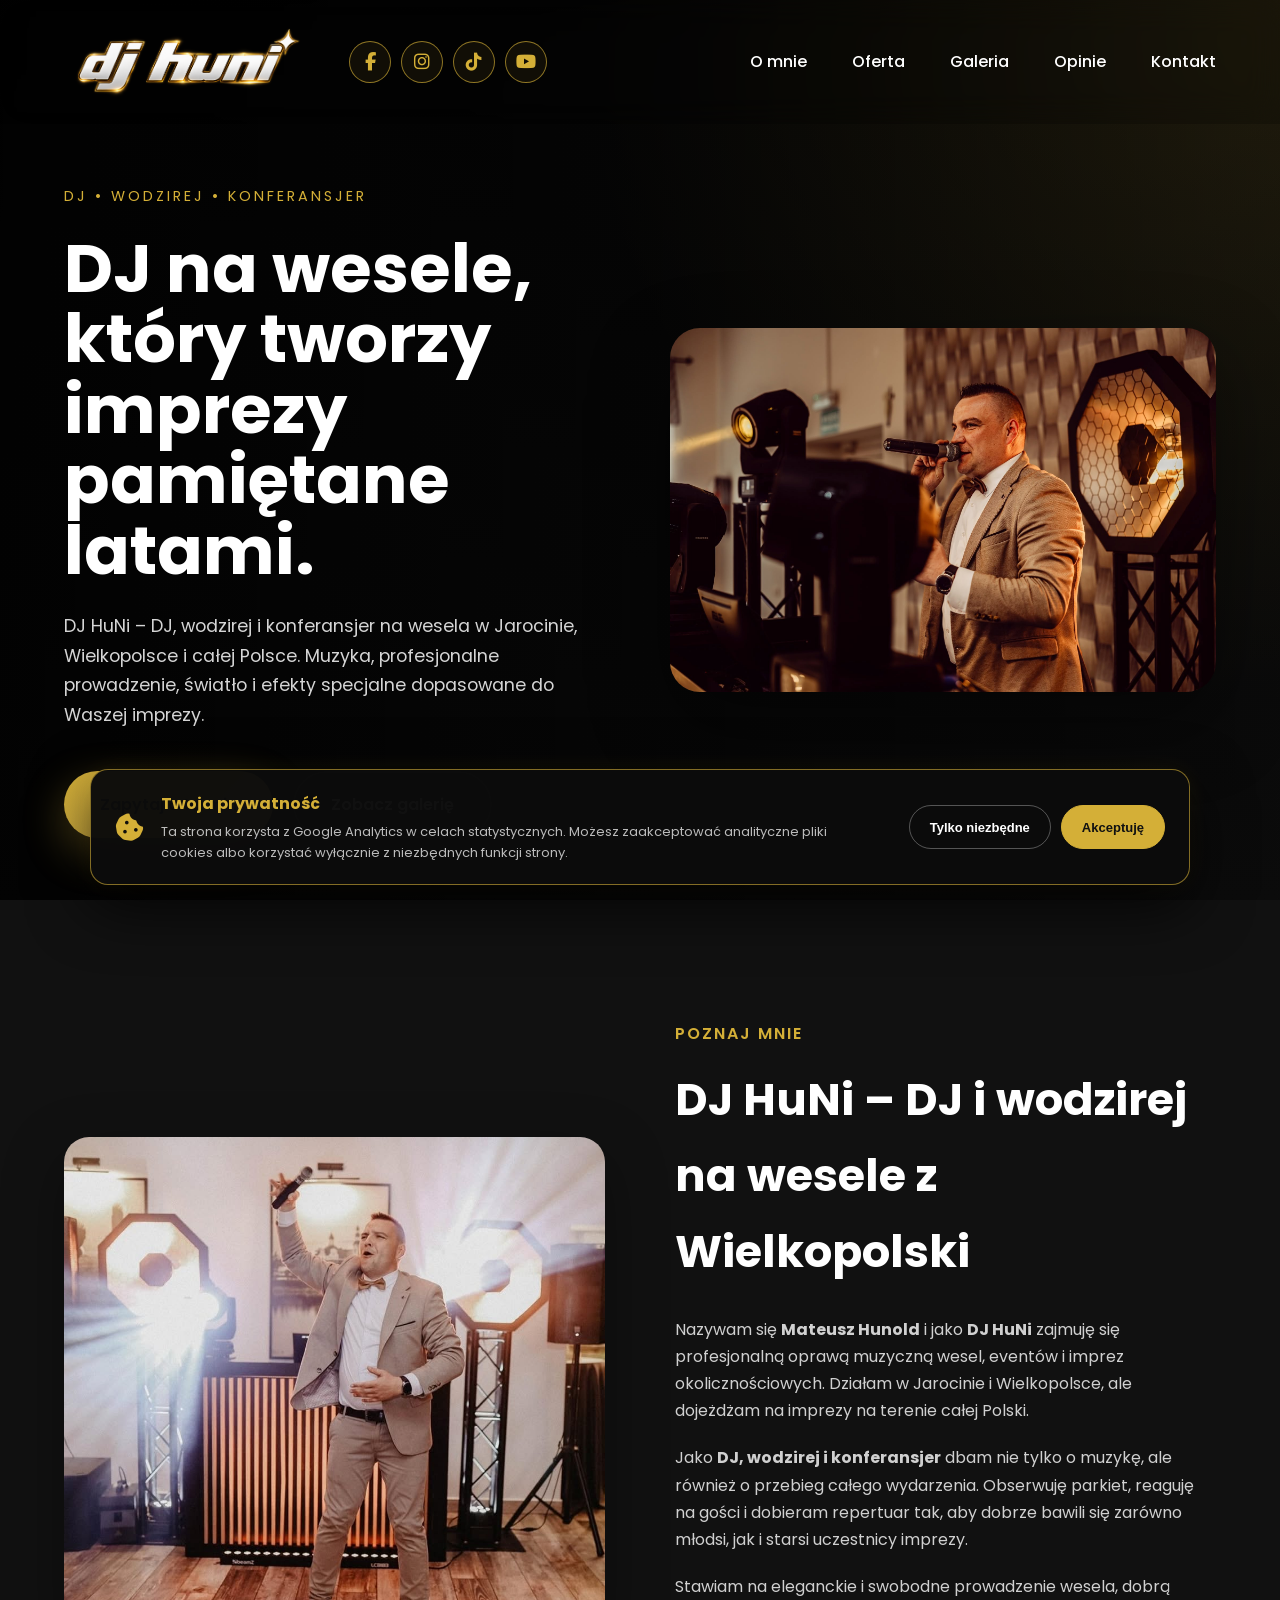
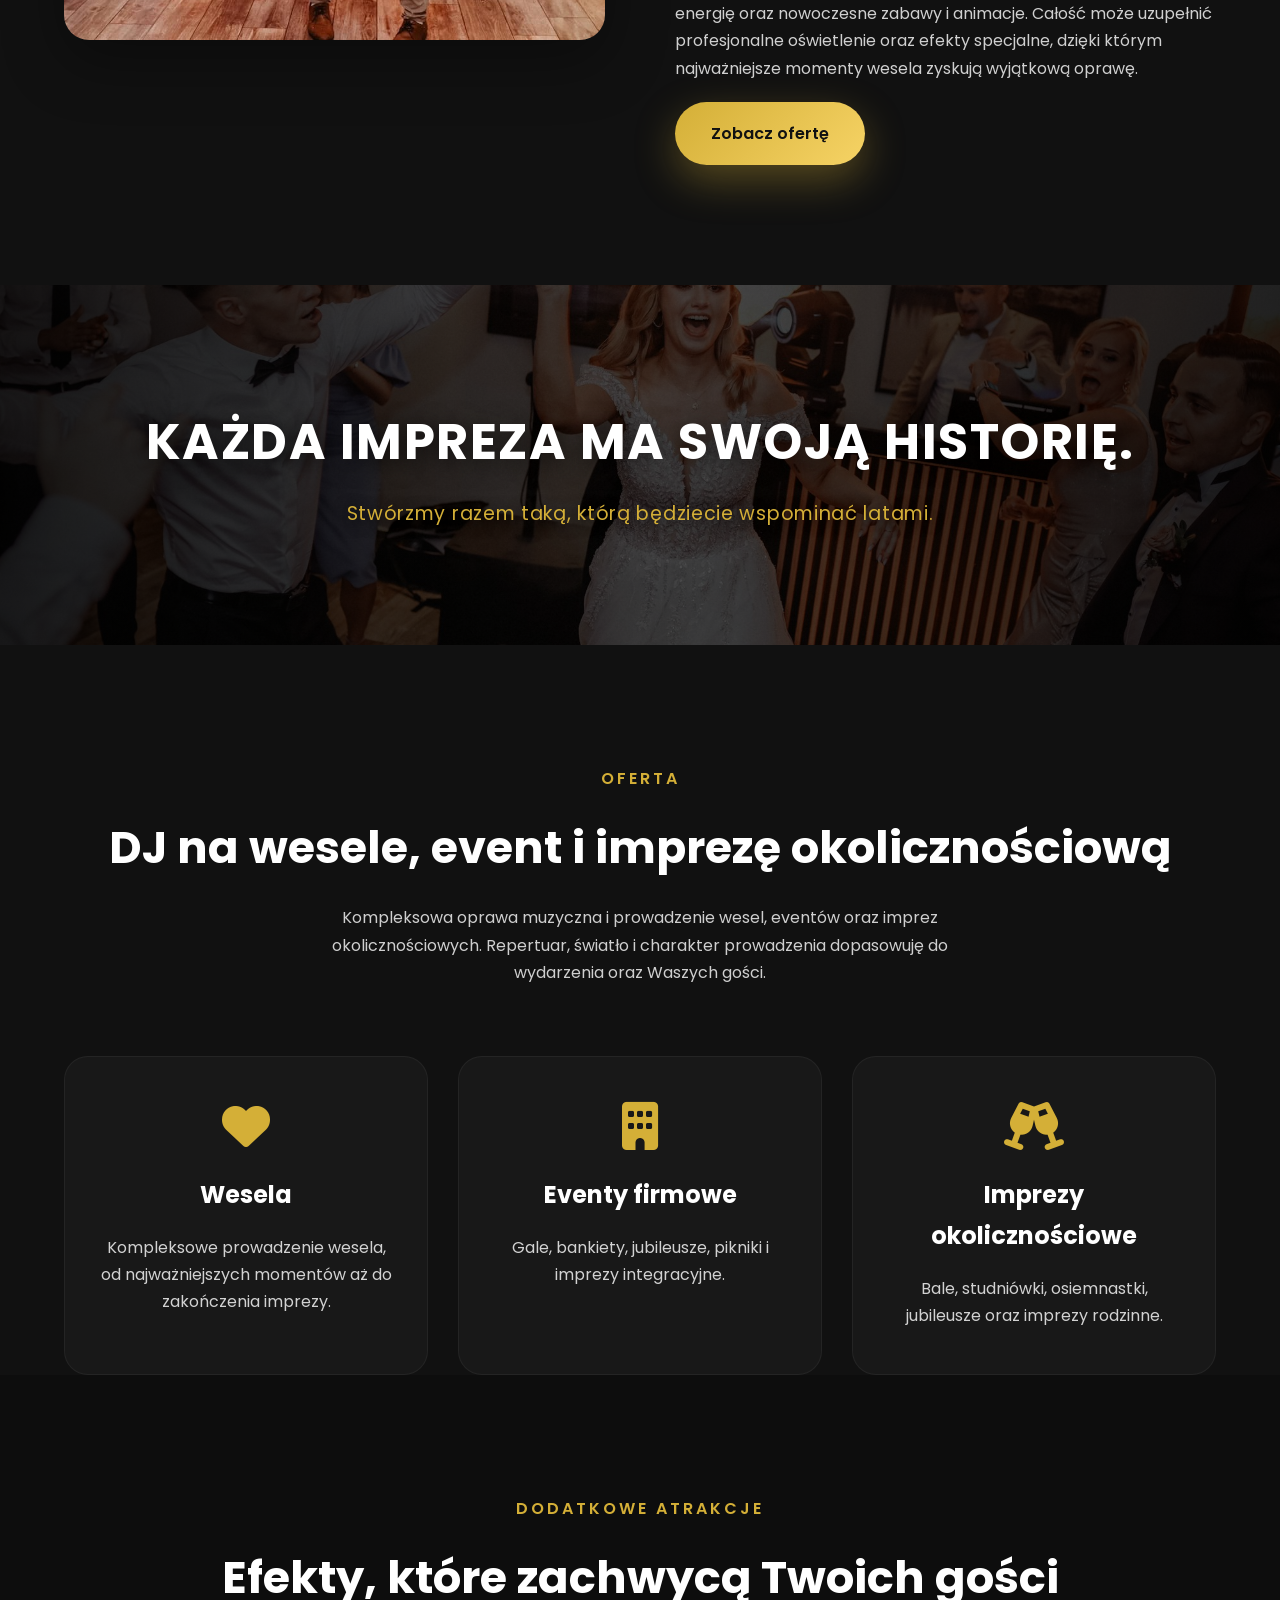
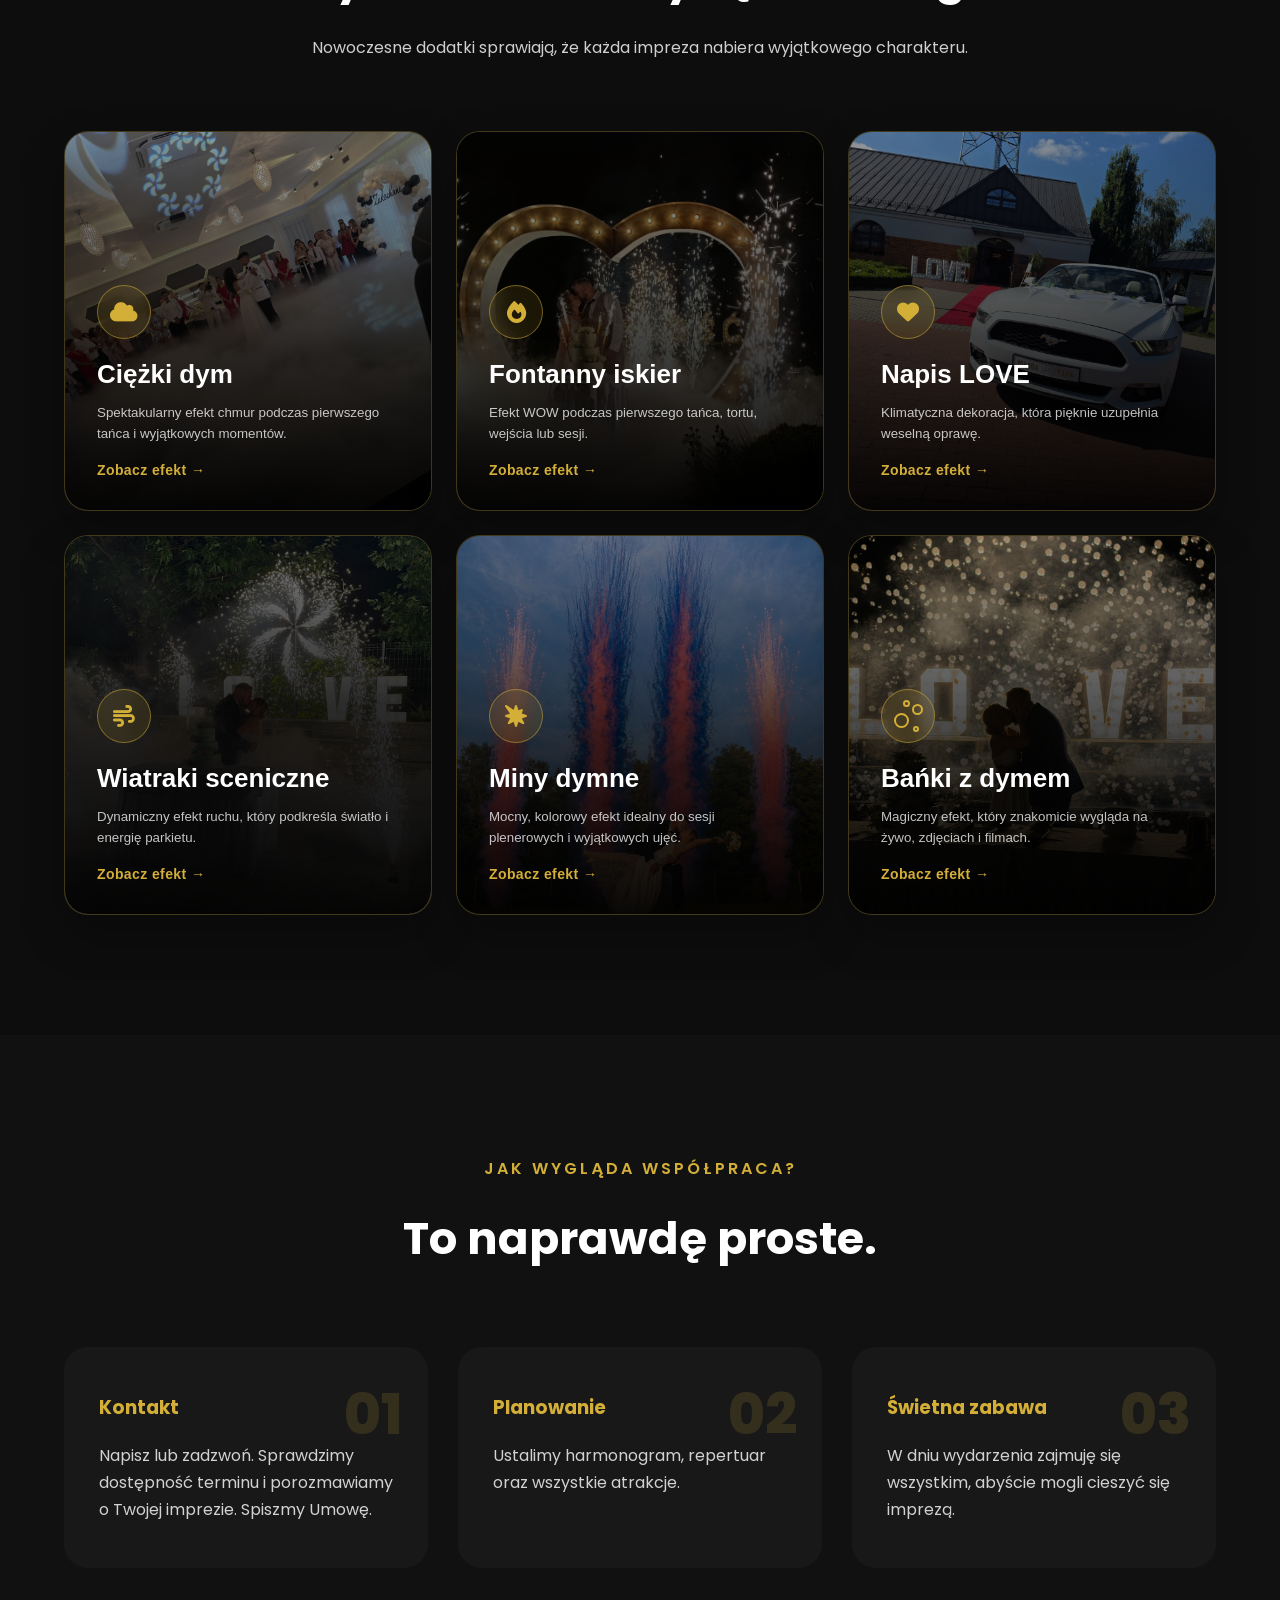
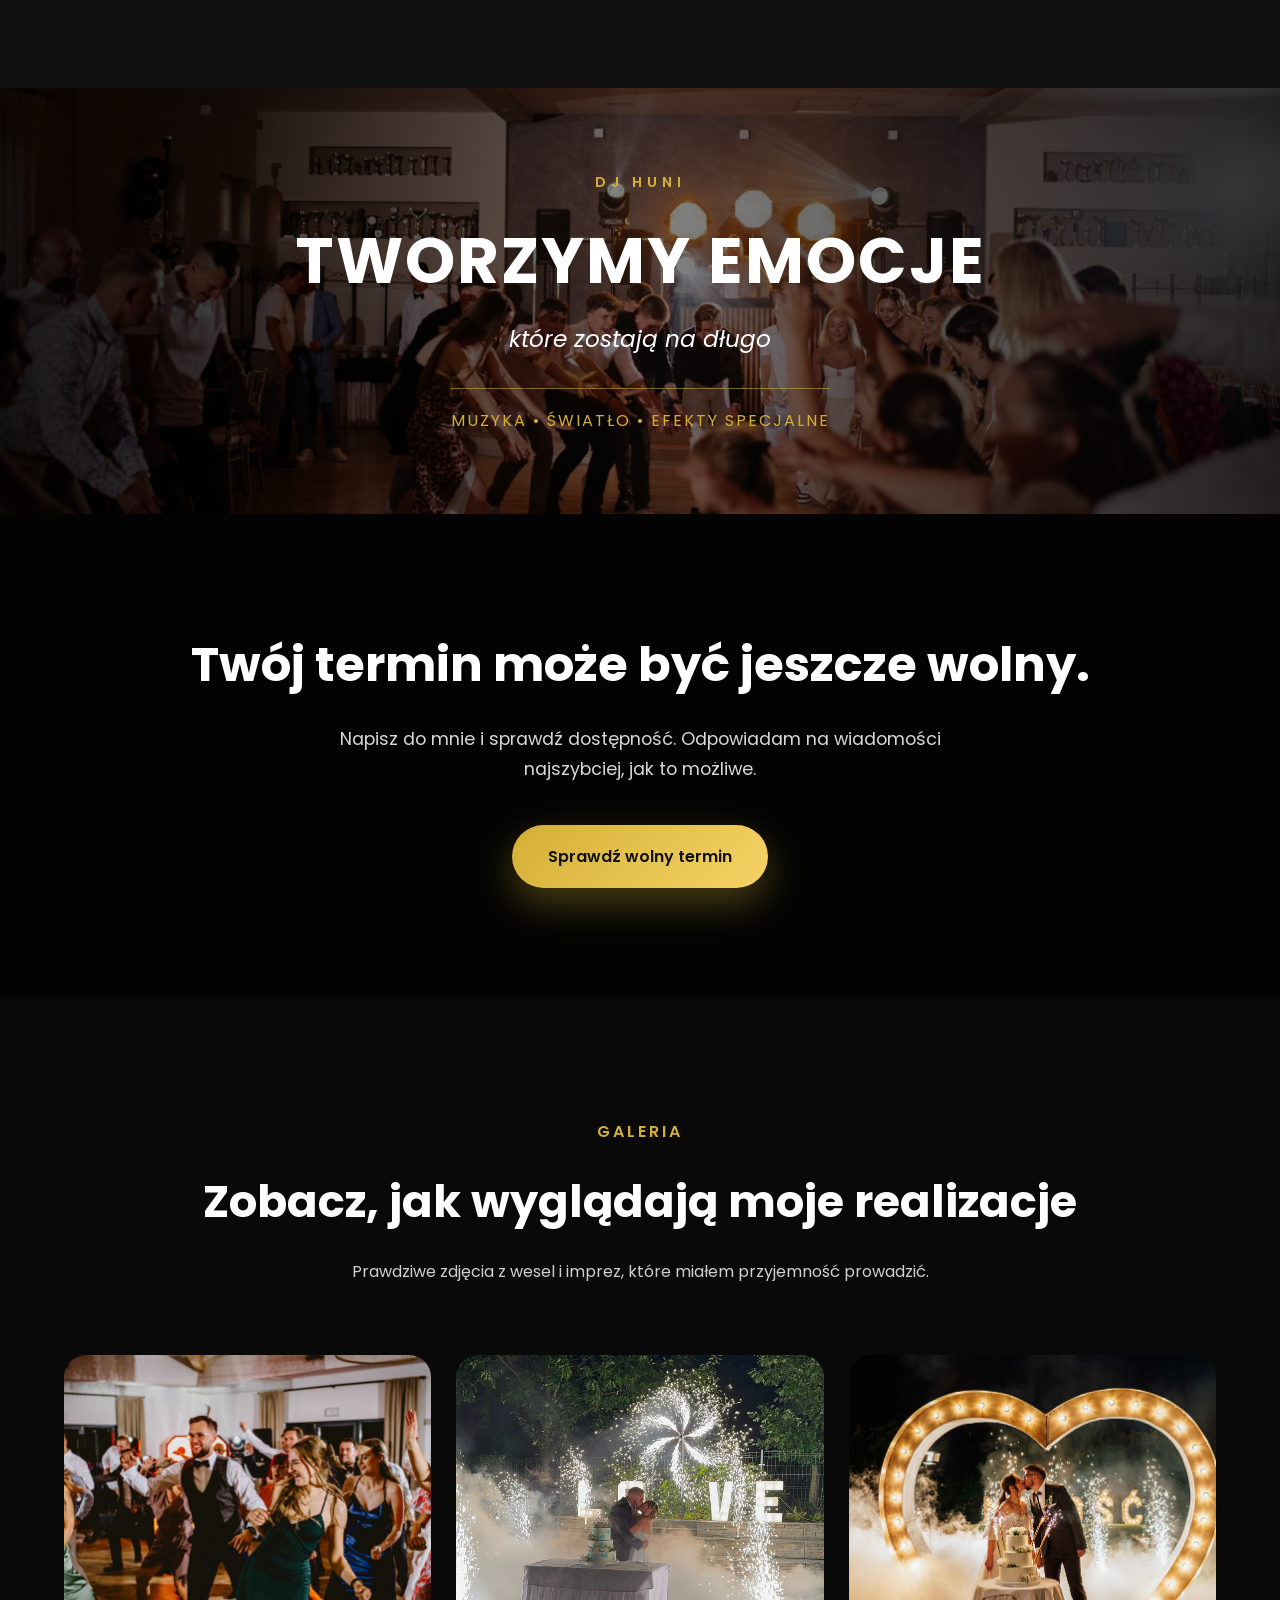
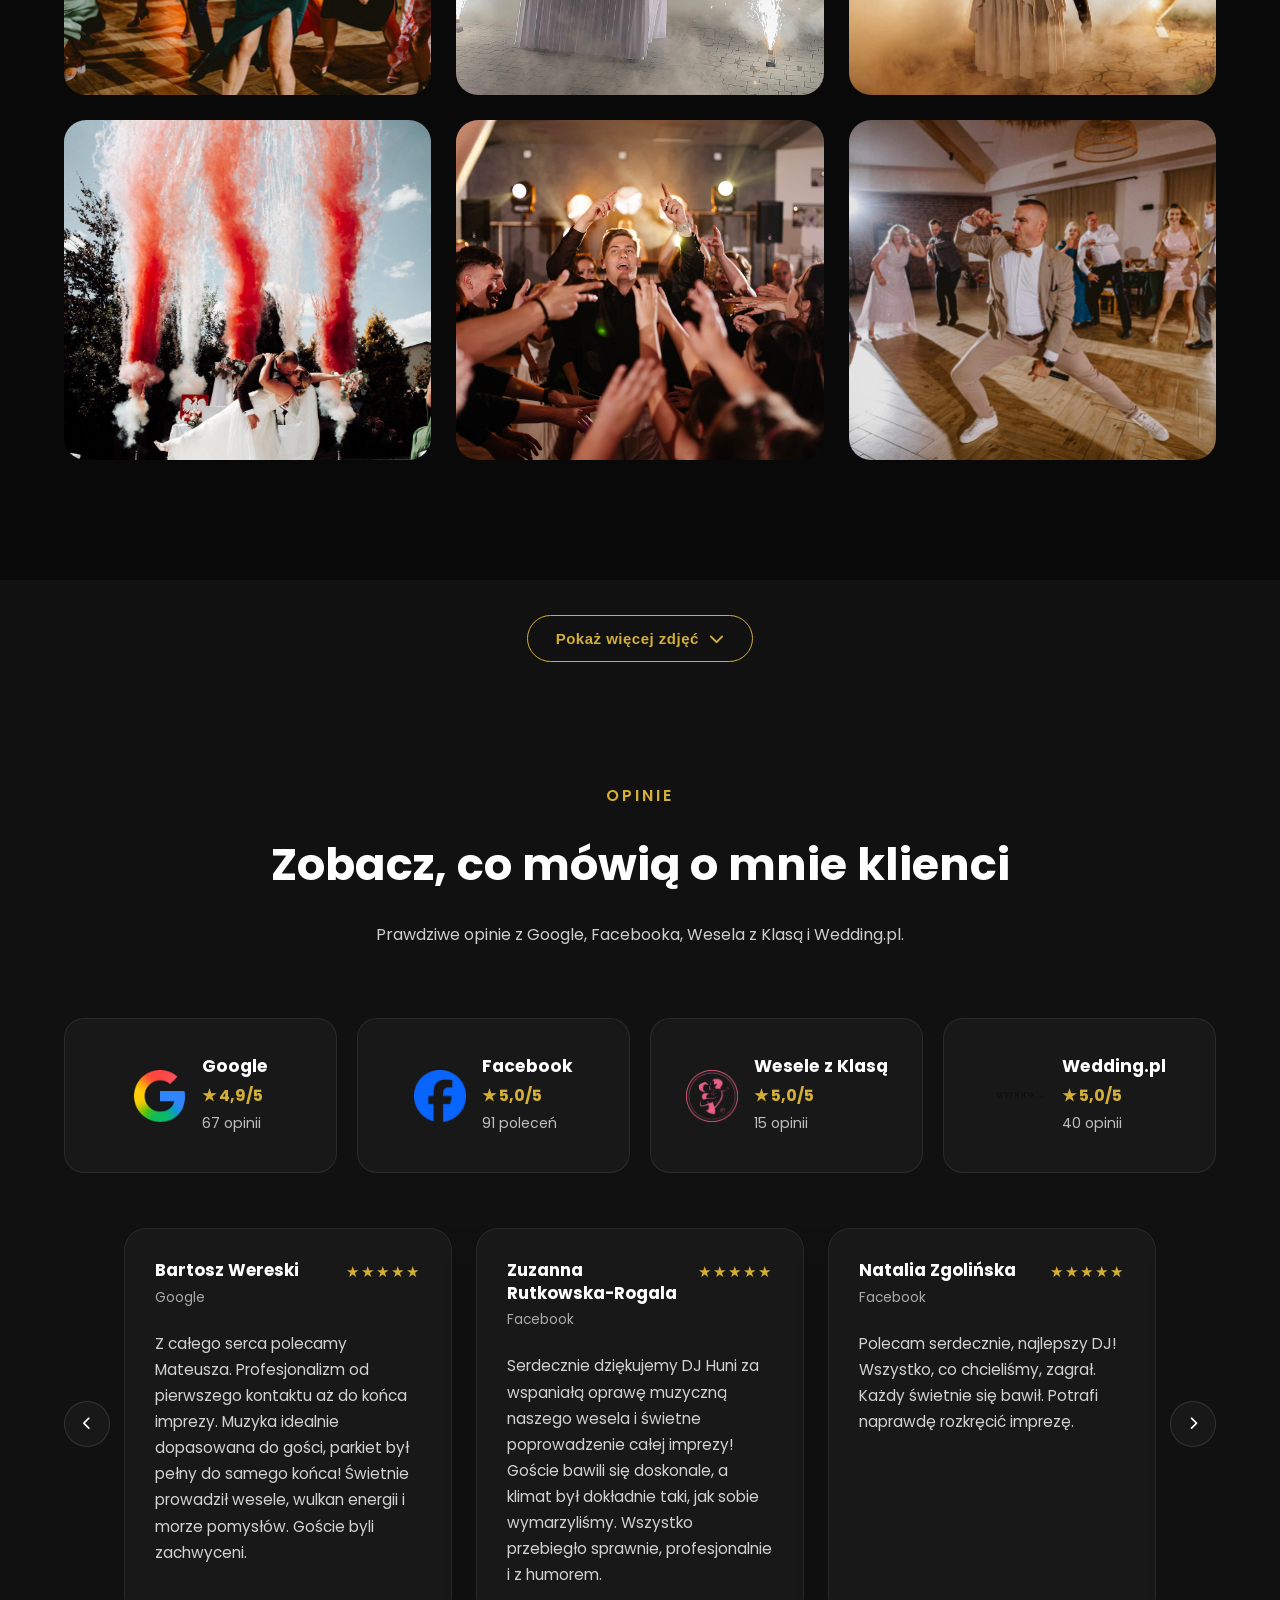
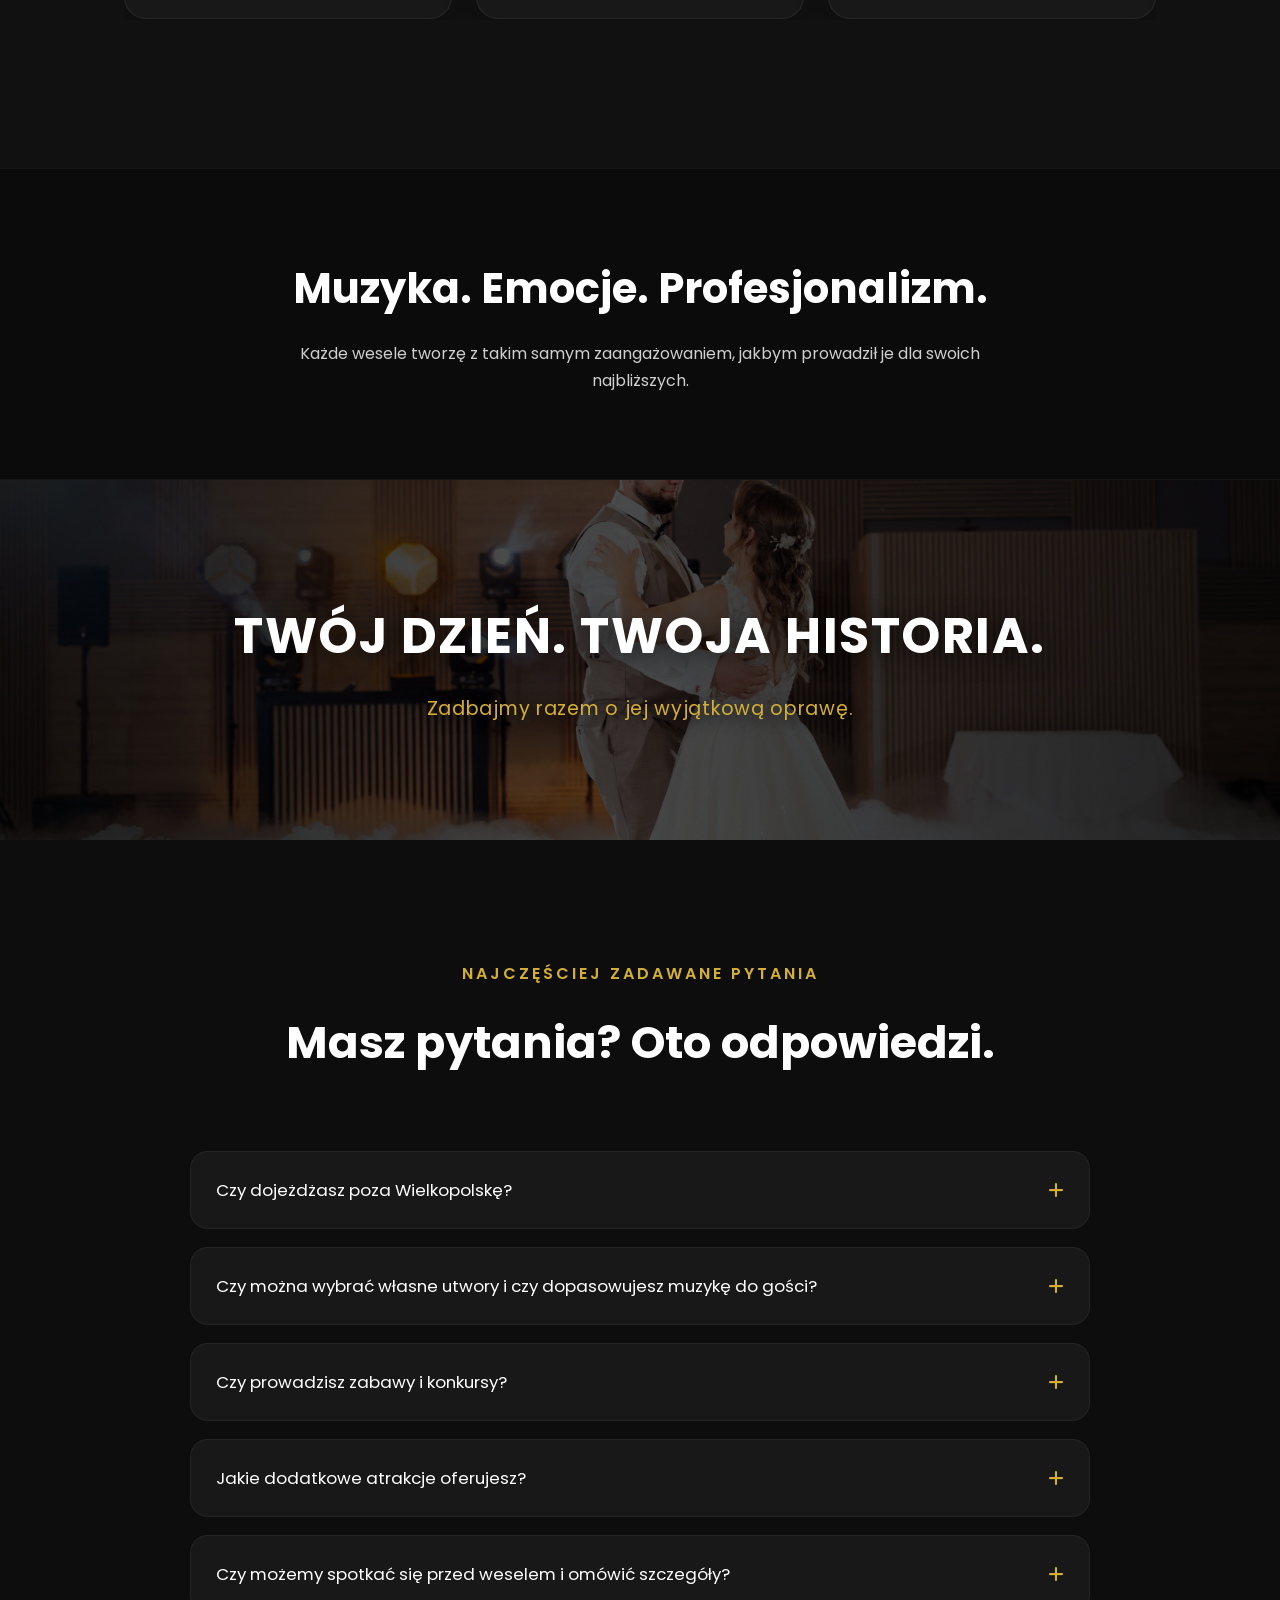
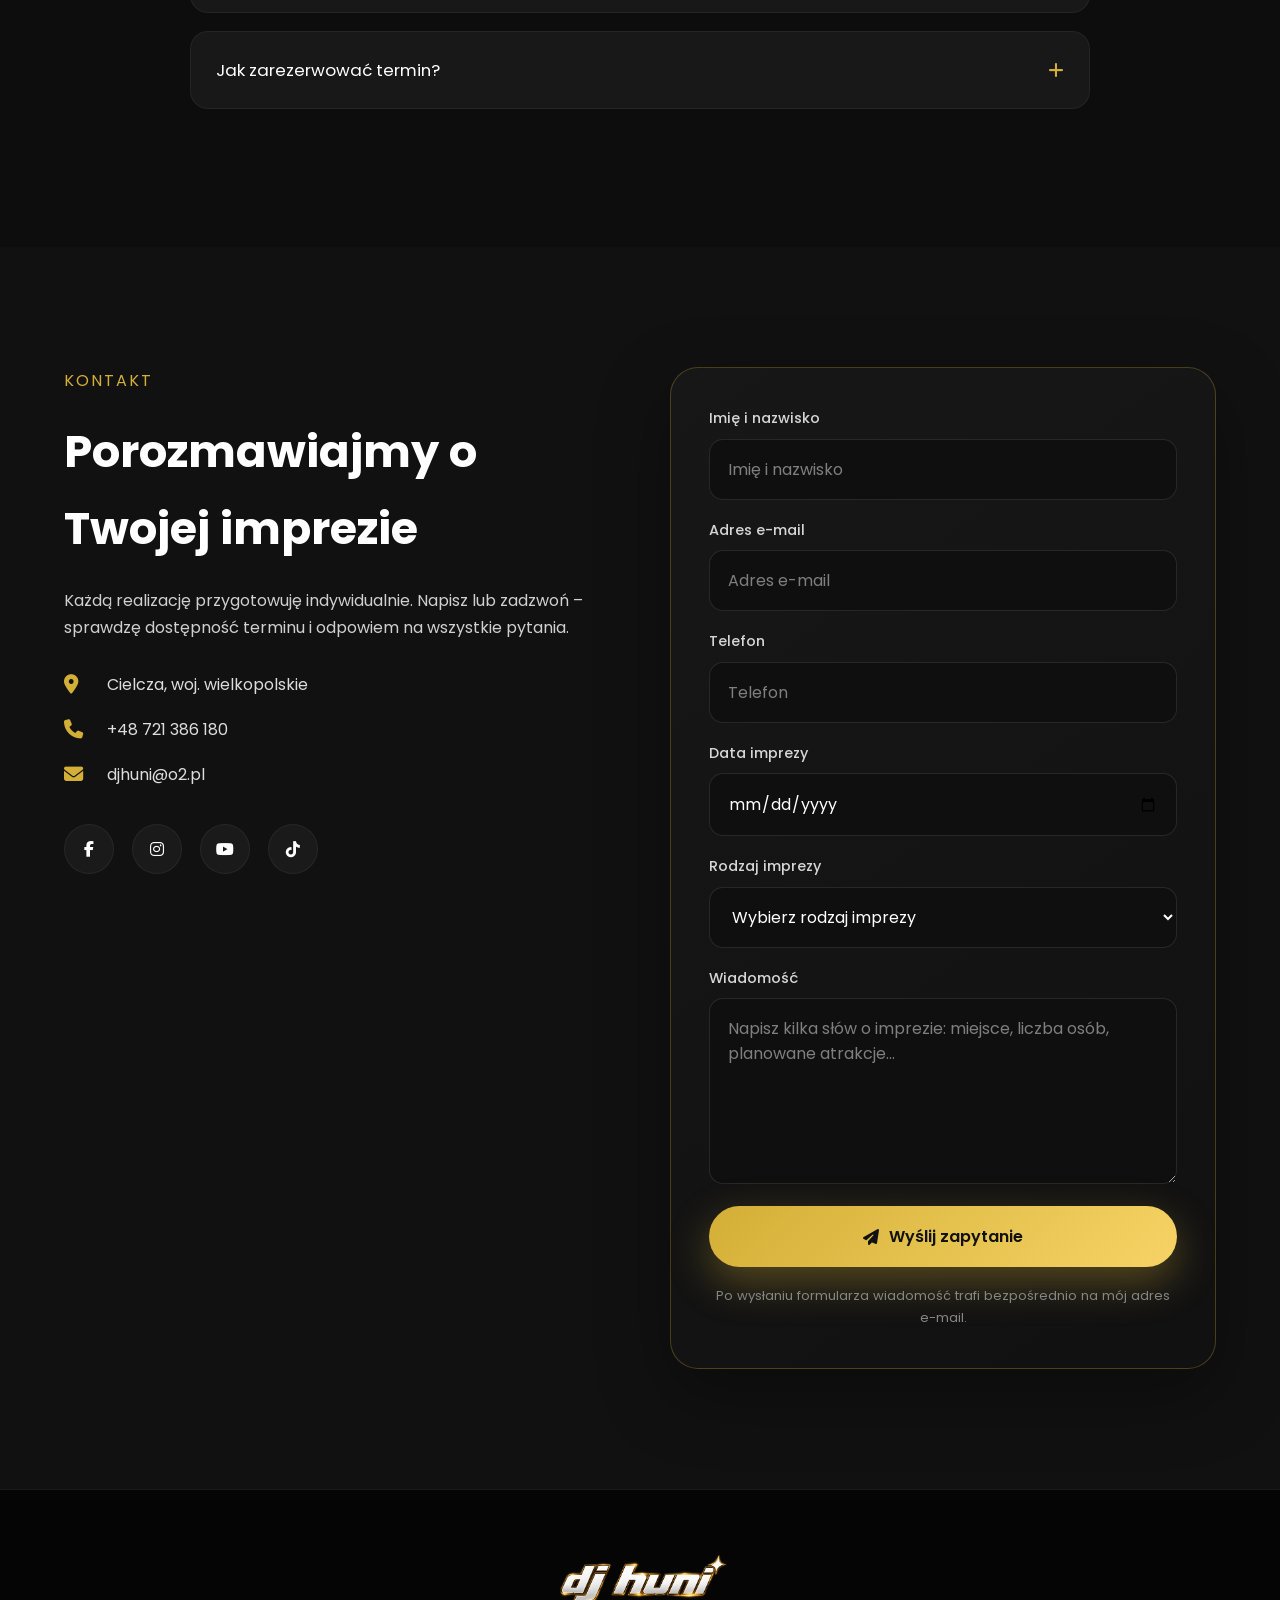
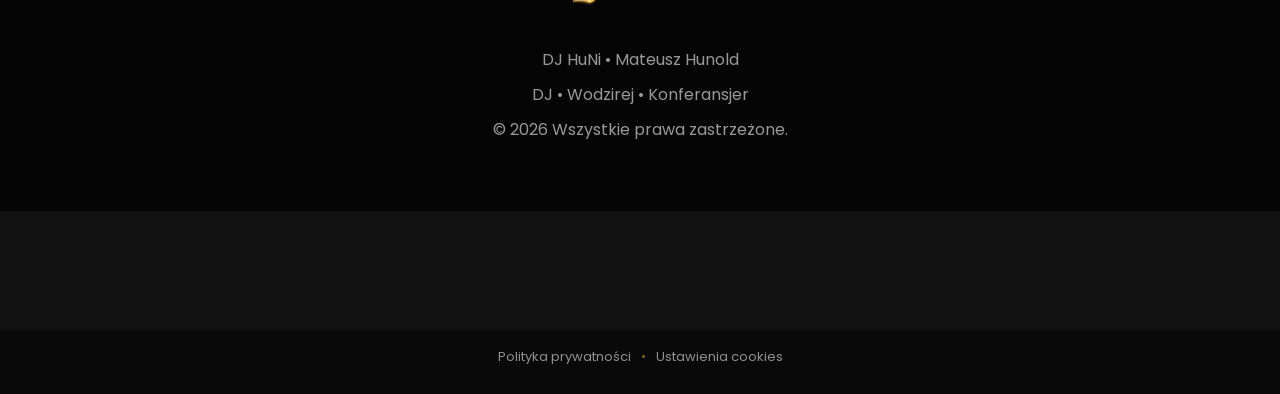
==== index.html @ d42eb816 "Update index.html" ====
<!DOCTYPE html>
<html lang="pl">

<head>

    <meta charset="UTF-8">

<meta name="viewport"
      content="width=device-width, initial-scale=1.0">


<!-- ===========================================
              PODSTAWOWE SEO
=========================================== -->

<title>DJ na wesele Jarocin i Wielkopolska | DJ HuNi</title>

<meta name="description"
      content="DJ HuNi – DJ, wodzirej i konferansjer na wesele w Jarocinie, Wielkopolsce i całej Polsce. Profesjonalne prowadzenie, muzyka, światło i efekty specjalne.">

<meta name="keywords"
      content="DJ Jarocin, DJ na wesele Jarocin, DJ wesele Wielkopolska, wodzirej Jarocin, wodzirej na wesele, DJ HuNi, DJ Mateusz Hunold, DJ na wesele Wielkopolska, DJ na imprezę Jarocin">

<meta name="author"
      content="DJ HuNi - Mateusz Hunold">

<meta name="robots"
      content="index, follow, max-image-preview:large">

<meta name="theme-color"
      content="#0a0a0a">


<!-- ===========================================
                 ADRES KANONICZNY
=========================================== -->

<link rel="canonical"
      href="https://djhuni.pl/">


<!-- ===========================================
                    FAVICON
=========================================== -->

<link rel="icon"
      type="image/png"
      href="https://djhuni.pl/logo.png">

<link rel="apple-touch-icon"
      href="https://djhuni.pl/logo.png">


<!-- ===========================================
        FACEBOOK / MESSENGER / WHATSAPP
=========================================== -->

<meta property="og:type"
      content="website">

<meta property="og:locale"
      content="pl_PL">

<meta property="og:site_name"
      content="DJ HuNi">

<meta property="og:title"
      content="DJ HuNi | DJ i wodzirej na wesele">

<meta property="og:description"
      content="Muzyka, energia, profesjonalne prowadzenie i nowoczesne efekty. DJ na wesele w Jarocinie, Wielkopolsce i całej Polsce.">

<meta property="og:url"
      content="https://djhuni.pl/">

<meta property="og:image"
      content="https://djhuni.pl/hero.jpg">

<meta property="og:image:alt"
      content="DJ HuNi podczas prowadzenia imprezy weselnej">


<!-- ===========================================
                     X / TWITTER
=========================================== -->

<meta name="twitter:card"
      content="summary_large_image">

<meta name="twitter:title"
      content="DJ HuNi | DJ i wodzirej na wesele">

<meta name="twitter:description"
      content="Profesjonalna oprawa muzyczna wesel i imprez. Jarocin, Wielkopolska i cała Polska.">

<meta name="twitter:image"
      content="https://djhuni.pl/hero.jpg">


<!-- ===========================================
                     FONTY
=========================================== -->

<link rel="preconnect"
      href="https://fonts.googleapis.com">

<link rel="preconnect"
      href="https://fonts.gstatic.com"
      crossorigin>

<link href="https://fonts.googleapis.com/css2?family=Poppins:wght@300;400;500;600;700;800&display=swap"
      rel="stylesheet">


<!-- ===========================================
                 FONT AWESOME
=========================================== -->

<link rel="stylesheet"
      href="https://cdnjs.cloudflare.com/ajax/libs/font-awesome/6.7.2/css/all.min.css">


<!-- ===========================================
                     CSS
=========================================== -->

<link rel="stylesheet"
      href="style.css">


<!-- ===========================================
           DANE STRUKTURALNE GOOGLE
=========================================== -->

<script type="application/ld+json">
{
    "@context": "https://schema.org",
    "@type": "ProfessionalService",
    "name": "DJ HuNi",
    "alternateName": "DJ HuNi - Mateusz Hunold",
    "url": "https://djhuni.pl/",
    "logo": "https://djhuni.pl/logo.png",
    "image": "https://djhuni.pl/hero.jpg",
    "description": "DJ, wodzirej i konferansjer na wesela, eventy oraz imprezy okolicznościowe.",
    "telephone": "+48721386180",
    "email": "djhuni@o2.pl",
    "address": {
        "@type": "PostalAddress",
        "addressLocality": "Cielcza",
        "addressRegion": "Wielkopolskie",
        "addressCountry": "PL"
    },
    "areaServed": [
        {
            "@type": "City",
            "name": "Jarocin"
        },
        {
            "@type": "AdministrativeArea",
            "name": "Wielkopolska"
        },
        {
            "@type": "Country",
            "name": "Polska"
        }
    ],
    "sameAs": [
        "https://www.facebook.com/Djhuni",
        "https://www.instagram.com/dj.huni",
        "https://www.tiktok.com/@djhuni",
        "https://www.youtube.com/@djhuni87"
    ]
}
</script>
    <!-- GOOGLE ANALYTICS + CONSENT MODE -->

    <script>

        window.dataLayer = window.dataLayer || [];

        function gtag(){
            dataLayer.push(arguments);
        }

        gtag('consent', 'default', {

            'analytics_storage': 'denied',
            'ad_storage': 'denied',
            'ad_user_data': 'denied',
            'ad_personalization': 'denied'

        });


        if (
            localStorage.getItem('djhuni_cookie_consent')
            === 'accepted'
        ) {

            gtag('consent', 'update', {

                'analytics_storage': 'granted'

            });

        }


        gtag('js', new Date());

        gtag(
            'config',
            'G-5N2PSC0E6B'
        );

    </script>


    <script async
            src="https://www.googletagmanager.com/gtag/js?id=G-5N2PSC0E6B">
    </script>

</head>

<body>


<!-- ===========================================
                MENU
=========================================== -->

<header>

    <div class="container header-inner">

        <a href="#top"
           class="logo"
           aria-label="DJ HuNi - strona główna">

            <img src="logo.png"
                 alt="DJ HuNi">

        </a>


        <div class="header-socials">

            <a href="https://www.facebook.com/Djhuni"
               target="_blank"
               rel="noopener noreferrer"
               aria-label="Facebook DJ HuNi">
                <i class="fa-brands fa-facebook-f"></i>
            </a>

            <a href="https://www.instagram.com/dj.huni"
               target="_blank"
               rel="noopener noreferrer"
               aria-label="Instagram DJ HuNi">
                <i class="fa-brands fa-instagram"></i>
            </a>

            <a href="https://www.tiktok.com/@djhuni"
               target="_blank"
               rel="noopener noreferrer"
               aria-label="TikTok DJ HuNi">
                <i class="fa-brands fa-tiktok"></i>
            </a>

            <a href="https://www.youtube.com/@djhuni87"
               target="_blank"
               rel="noopener noreferrer"
               aria-label="YouTube DJ HuNi">
                <i class="fa-brands fa-youtube"></i>
            </a>

        </div>


        <nav>

            <a href="#about">
                O mnie
            </a>

            <a href="#offer">
                Oferta
            </a>

            <a href="#gallery">
                Galeria
            </a>

            <a href="#reviews">
                Opinie
            </a>

            <a href="#contact">
                Kontakt
            </a>

        </nav>


        <button class="menu-btn"
                type="button"
                aria-label="Otwórz menu">

            <i class="fa-solid fa-bars"></i>

        </button>

    </div>

</header>


<main id="top">

<!-- ===========================================
                HERO
=========================================== -->

<section class="hero">

    <div class="hero-overlay"></div>


    <div class="hero-content">

        <div class="hero-text">

            <span class="subtitle">

                DJ • Wodzirej • Konferansjer

            </span>


            <h1>
    DJ na wesele, który tworzy<br>
    imprezy pamiętane latami.
</h1>


           <p>
    DJ HuNi – DJ, wodzirej i konferansjer na wesela
    w Jarocinie, Wielkopolsce i całej Polsce.
    Muzyka, profesjonalne prowadzenie, światło
    i efekty specjalne dopasowane do Waszej imprezy.
</p>

            <div class="hero-buttons">

                <a href="#contact"
                   class="btn-primary">

                    Zapytaj o termin

                </a>


                <a href="#gallery"
                   class="btn-secondary">

                    Zobacz galerię

                </a>

            </div>

        </div>


        <div class="hero-image">

            <img src="hero.jpg"
                 alt="DJ HuNi podczas imprezy">

        </div>

    </div>

</section>


<!-- ===========================================
                O MNIE
=========================================== -->

<section id="about"
         class="about">

    <div class="container">


        <div class="about-image">

            <img src="hero-image.webp"
                 alt="DJ HuNi podczas prowadzenia wesela">

        </div>


        <div class="about-content">

            <span class="section-subtitle">

                Poznaj mnie

            </span>


           <h2>
    DJ HuNi – DJ i wodzirej na wesele z Wielkopolski
</h2>


           <p>
    Nazywam się <strong>Mateusz Hunold</strong> i jako
    <strong>DJ HuNi</strong> zajmuję się profesjonalną oprawą
    muzyczną wesel, eventów i imprez okolicznościowych.
    Działam w Jarocinie i Wielkopolsce, ale dojeżdżam
    na imprezy na terenie całej Polski.
</p>

<p>
    Jako <strong>DJ, wodzirej i konferansjer</strong>
    dbam nie tylko o muzykę, ale również o przebieg całego
    wydarzenia. Obserwuję parkiet, reaguję na gości
    i dobieram repertuar tak, aby dobrze bawili się zarówno
    młodsi, jak i starsi uczestnicy imprezy.
</p>

<p>
    Stawiam na eleganckie i swobodne prowadzenie wesela,
    dobrą energię oraz nowoczesne zabawy i animacje.
    Całość może uzupełnić profesjonalne oświetlenie
    oraz efekty specjalne, dzięki którym najważniejsze
    momenty wesela zyskują wyjątkową oprawę.
</p>


            <a href="#offer"
               class="btn-primary">

                Zobacz ofertę

            </a>

        </div>

    </div>

</section>

<section class="photo-break photo-break-stats">
    <div class="photo-break-overlay"></div>

    <div class="container photo-break-content">
       <h2>Każda impreza ma swoją historię.</h2>
<p>Stwórzmy razem taką, którą będziecie wspominać latami.</p>
    </div>
</section>

<!-- ===========================================
                OFERTA
=========================================== -->

<section id="offer"
         class="offer">

    <div class="container">


        <div class="section-heading">

            <span>

                Oferta

            </span>
<h2>
    DJ na wesele, event i imprezę okolicznościową
</h2>

           <p>
    Kompleksowa oprawa muzyczna i prowadzenie wesel,
    eventów oraz imprez okolicznościowych.
    Repertuar, światło i charakter prowadzenia
    dopasowuję do wydarzenia oraz Waszych gości.
</p>
        </div>


        <div class="offer-grid">


            <div class="offer-card">

                <i class="fa-solid fa-heart"></i>

                <h3>
                    Wesela
                </h3>

                <p>

                    Kompleksowe prowadzenie wesela,
                    od najważniejszych momentów
                    aż do zakończenia imprezy.

                </p>

            </div>


            <div class="offer-card">

                <i class="fa-solid fa-building"></i>

                <h3>
                    Eventy firmowe
                </h3>

                <p>

                    Gale, bankiety, jubileusze,
                    pikniki i imprezy integracyjne.

                </p>

            </div>


            <div class="offer-card">

                <i class="fa-solid fa-champagne-glasses"></i>

                <h3>
                    Imprezy okolicznościowe
                </h3>

                <p>

                    Bale, studniówki, osiemnastki,
                    jubileusze oraz imprezy rodzinne.

                </p>

            </div>


        </div>

    </div>
     <!-- ===========================================
                DODATKOWE ATRAKCJE
=========================================== -->

<section class="extras" id="extras">

    <div class="container">

        <div class="section-heading">

            <span>Dodatkowe atrakcje</span>

            <h2>
                Efekty, które zachwycą Twoich gości
            </h2>

            <p>
                Nowoczesne dodatki sprawiają, że każda impreza
                nabiera wyjątkowego charakteru.
            </p>

        </div>


        <div class="extras-grid">

            <!-- CIĘŻKI DYM -->
            <button class="extra-card extra-photo-card"
                    type="button"
                    data-extra="dym">

                <img src="dym1.jpg"
                     alt="Ciężki dym podczas pierwszego tańca">

                <div class="extra-overlay"></div>

                <div class="extra-content">

                    <i class="fa-solid fa-cloud"></i>

                    <h3>Ciężki dym</h3>

                    <p>
                        Spektakularny efekt chmur podczas
                        pierwszego tańca i wyjątkowych momentów.
                    </p>

                    <span class="extra-more">
                        Zobacz efekt →
                    </span>

                </div>

            </button>


            <!-- FONTANNY ISKIER -->
            <button class="extra-card extra-photo-card"
                    type="button"
                    data-extra="iskry">

                <img src="iskry1.jpg"
                     alt="Fontanny iskier na weselu">

                <div class="extra-overlay"></div>

                <div class="extra-content">

                    <i class="fa-solid fa-fire"></i>

                    <h3>Fontanny iskier</h3>

                    <p>
                        Efekt WOW podczas pierwszego tańca,
                        tortu, wejścia lub sesji.
                    </p>

                    <span class="extra-more">
                        Zobacz efekt →
                    </span>

                </div>

            </button>


            <!-- NAPIS LOVE -->
            <button class="extra-card extra-photo-card love-card"
                    type="button"
                    data-extra="love">

                <img src="love1.jpg"
                     alt="Podświetlany napis LOVE">

                <div class="extra-overlay"></div>

                <div class="extra-content">

                    <i class="fa-solid fa-heart"></i>

                    <h3>Napis LOVE</h3>

                    <p>
                        Klimatyczna dekoracja,
                        która pięknie uzupełnia weselną oprawę.
                    </p>

                    <span class="extra-more">
                        Zobacz efekt →
                    </span>

                </div>

            </button>


            <!-- WIATRAKI SCENICZNE -->
            <button class="extra-card extra-photo-card fans-card"
                    type="button"
                    data-extra="wiatraki">

                <img src="emocje3.jpg"
                     alt="Oświetlenie i efekty sceniczne DJ HuNi">

                <div class="extra-overlay"></div>

                <div class="extra-content">

                    <i class="fa-solid fa-wind"></i>

                    <h3>Wiatraki sceniczne</h3>

                    <p>
                        Dynamiczny efekt ruchu,
                        który podkreśla światło i energię parkietu.
                    </p>

                    <span class="extra-more">
                        Zobacz efekt →
                    </span>

                </div>

            </button>


            <!-- MINY DYMNE -->
            <button class="extra-card extra-photo-card"
                    type="button"
                    data-extra="miny">

                <img src="miny1.jpg"
                     alt="Kolorowe miny dymne">

                <div class="extra-overlay"></div>

                <div class="extra-content">

                    <i class="fa-solid fa-burst"></i>

                    <h3>Miny dymne</h3>

                    <p>
                        Mocny, kolorowy efekt idealny
                        do sesji plenerowych i wyjątkowych ujęć.
                    </p>

                    <span class="extra-more">
                        Zobacz efekt →
                    </span>

                </div>

            </button>


            <!-- BAŃKI Z DYMEM -->
            <button class="extra-card extra-photo-card"
                    type="button"
                    data-extra="banki">

                <img src="banki1.jpg"
                     alt="Bańki z dymem na weselu">

                <div class="extra-overlay"></div>

                <div class="extra-content">

                    <span class="bubble-icon" aria-hidden="true">
    <span></span>
    <span></span>
    <span></span>
    <span></span>
</span>

                    <h3>Bańki z dymem</h3>

                    <p>
                        Magiczny efekt, który znakomicie
                        wygląda na żywo, zdjęciach i filmach.
                    </p>

                    <span class="extra-more">
                        Zobacz efekt →
                    </span>

                </div>

            </button>

        </div>

    </div>

</section>


<!-- ===========================================
           LIGHTBOX DODATKOWYCH ATRAKCJI
=========================================== -->

<div class="extras-lightbox"
     id="extrasLightbox">

    <button class="extras-close"
            type="button"
            aria-label="Zamknij">

        &times;

    </button>

    <button class="extras-arrow extras-prev"
            type="button"
            aria-label="Poprzednie zdjęcie">

        <i class="fa-solid fa-chevron-left"></i>

    </button>

    <div class="extras-lightbox-content">

        <img id="extrasLightboxImg"
             src=""
             alt="">

        <div class="extras-lightbox-info">

            <h3 id="extrasLightboxTitle"></h3>

            <p id="extrasLightboxCounter"></p>

        </div>

    </div>

    <button class="extras-arrow extras-next"
            type="button"
            aria-label="Następne zdjęcie">

        <i class="fa-solid fa-chevron-right"></i>

    </button>

</div>
<!-- ===========================================
            JAK WYGLĄDA WSPÓŁPRACA
=========================================== -->

<section class="timeline">

    <div class="container">

        <div class="section-heading">

            <span>
                Jak wygląda współpraca?
            </span>

            <h2>
                To naprawdę proste.
            </h2>

        </div>


        <div class="timeline-grid">


            <div class="timeline-card">

                <div class="number">
                    01
                </div>

                <h3>
                    Kontakt
                </h3>

                <p>
                    Napisz lub zadzwoń.
                    Sprawdzimy dostępność terminu
                    i porozmawiamy o Twojej imprezie.
                    Spiszmy Umowę.
                </p>

            </div>


            <div class="timeline-card">

                <div class="number">
                    02
                </div>

                <h3>
                    Planowanie
                </h3>

                <p>
                    Ustalimy harmonogram, repertuar
                    oraz wszystkie atrakcje.
                </p>

            </div>


            <div class="timeline-card">

                <div class="number">
                    03
                </div>

                <h3>
                    Świetna zabawa
                </h3>

                <p>
                    W dniu wydarzenia zajmuję się wszystkim,
                    abyście mogli cieszyć się imprezą.
                </p>

            </div>

        </div>

    </div>

</section>
<!-- ===========================================
           PAS EMOCJI / PHOTO BREAK
=========================================== -->

<section class="emotion-banner">

    <div class="emotion-slides">

        <div class="emotion-slide active"
             style="background-image:url('emocje5.jpg')"></div>

        <div class="emotion-slide"
             style="background-image:url('emocje1.jpg')"></div>

        <div class="emotion-slide"
             style="background-image:url('emocje3.jpg')"></div>

        <div class="emotion-slide"
             style="background-image:url('emocje2.jpg')"></div>

    </div>

    <div class="emotion-overlay"></div>

    <div class="container emotion-content">

        <span>DJ HuNi</span>

        <h2>Tworzymy emocje</h2>

        <p class="emotion-subtitle">
            które zostają na długo
        </p>

        <p class="emotion-line">
            Muzyka • Światło • Efekty specjalne
        </p>

    </div>

</section>

<!-- ===========================================
                    CTA
=========================================== -->

<section class="cta">

    <div class="container">

        <h2>
            Twój termin może być jeszcze wolny.
        </h2>

        <p>
            Napisz do mnie i sprawdź dostępność.
            Odpowiadam na wiadomości najszybciej,
            jak to możliwe.
        </p>

        <a href="#contact"
           class="btn-primary">

            Sprawdź wolny termin

        </a>

    </div>

</section>


<!-- ===========================================
                  GALERIA
=========================================== -->

<section class="gallery" id="gallery">

    <div class="container">

        <div class="section-heading">

            <span>
                Galeria
            </span>

            <h2>
                Zobacz, jak wyglądają moje realizacje
            </h2>

            <p>
                Prawdziwe zdjęcia z wesel i imprez,
                które miałem przyjemność prowadzić.
            </p>

        </div>


        <div class="gallery-grid">


            <div class="gallery-item">

                <img src="gallery1.jpg"
                     alt="DJ HuNi - realizacja imprezy 1"
                     loading="lazy">

            </div>


            <div class="gallery-item">

                <img src="gallery2.jpg"
                     alt="DJ HuNi - realizacja imprezy 2"
                     loading="lazy">

            </div>


            <div class="gallery-item">

                <img src="gallery3.jpg"
                     alt="DJ HuNi - realizacja imprezy 3"
                     loading="lazy">

            </div>


            <div class="gallery-item">

                <img src="gallery4.jpg"
                     alt="DJ HuNi - realizacja imprezy 4"
                     loading="lazy">

            </div>


            <div class="gallery-item">

                <img src="gallery5.jpg"
                     alt="DJ HuNi - realizacja imprezy 5"
                     loading="lazy">

            </div>


            <div class="gallery-item">

                <img src="gallery6.jpg"
                     alt="DJ HuNi - realizacja imprezy 6"
                     loading="lazy">

            </div>


        </div>

    </div>

</section>

<div class="gallery-more-wrap">

    <button id="showMoreGallery" class="gallery-more-btn" type="button">
        Pokaż więcej zdjęć
        <i class="fa-solid fa-chevron-down"></i>
    </button>

    <div id="moreGallery" class="gallery-more-grid">

        <div class="gallery-item">
            <img src="gallery7.jpg" alt="DJ HuNi - wesele">
        </div>

        <div class="gallery-item">
            <img src="gallery8.jpg" alt="DJ HuNi - wesele">
        </div>

        <div class="gallery-item">
            <img src="gallery9.jpg" alt="DJ HuNi - wesele">
        </div>

        <div class="gallery-item">
            <img src="gallery10.jpg" alt="DJ HuNi - wesele">
        </div>

        <div class="gallery-item">
            <img src="gallery11.jpg" alt="DJ HuNi - wesele">
        </div>

        <div class="gallery-item">
            <img src="gallery12.jpg" alt="DJ HuNi - wesele">
        </div>

        <div class="gallery-item">
            <img src="gallery13.jpg" alt="DJ HuNi - wesele">
        </div>

        <div class="gallery-item">
            <img src="gallery14.jpg" alt="DJ HuNi - wesele">
        </div>

        <div class="gallery-item">
            <img src="gallery15.jpg" alt="DJ HuNi - wesele">
        </div>

        <div class="gallery-item">
            <img src="gallery16.jpg" alt="DJ HuNi - wesele">
        </div>

    </div>

</div>
<!-- ===========================================
                    OPINIE
=========================================== -->

<section class="reviews" id="reviews">

    <div class="container">

        <div class="section-heading">

            <span>Opinie</span>

            <h2>
                Zobacz, co mówią o mnie klienci
            </h2>

            <p>
                Prawdziwe opinie z Google, Facebooka,
                Wesela z Klasą i Wedding.pl.
            </p>

        </div>


        <!-- ===========================================
                PLATFORMY Z OPINIAMI
        =========================================== -->

        <div class="reviews-platforms">

            <a href="https://share.google/s0Na9eZlnGYceftps"
               class="platform-card google"
               target="_blank"
               rel="noopener noreferrer">

                <img src="google.png"
                     alt="Google">

                <div class="platform-content">

                    <h3>Google</h3>

                    <p>★ 4,9/5</p>

                    <span>67 opinii</span>

                </div>

            </a>


            <a href="https://www.facebook.com/Djhuni/reviews/?id=100042174651731&sk=reviews"
               class="platform-card facebook"
               target="_blank"
               rel="noopener noreferrer">

                <img src="facebook.png"
                     alt="Facebook">

                <div class="platform-content">

                    <h3>Facebook</h3>

                    <p>★ 5,0/5</p>

                    <span>91 poleceń</span>

                </div>

            </a>


            <a href="https://www.weselezklasa.pl/ogloszenia-weselne/dj-huni-mateusz-hunold-wodzirej-na-wesele-ciezki-d,44442/"
               class="platform-card wesele"
               target="_blank"
               rel="noopener noreferrer">

                <img src="weselez.png"
                     alt="Wesele z Klasą">

                <div class="platform-content">

                    <h3>Wesele z Klasą</h3>

                    <p>★ 5,0/5</p>

                    <span>15 opinii</span>

                </div>

            </a>


            <a href="https://wedding.pl/dj-na-wesele/dj-huni-mateusz-hunold-idealnyna-twoje-wesele-ciezki-dym-napis-love"
               class="platform-card wedding"
               target="_blank"
               rel="noopener noreferrer">

                <img src="wedding.png"
                     alt="Wedding.pl">

                <div class="platform-content">

                    <h3>Wedding.pl</h3>

                    <p>★ 5,0/5</p>

                    <span>40 opinii</span>

                </div>

            </a>

        </div>


        <!-- ===========================================
                    SLIDER OPINII
        =========================================== -->

        <div class="reviews-slider">

            <button class="review-arrow review-prev"
                    type="button"
                    aria-label="Poprzednia opinia">

                <i class="fa-solid fa-chevron-left"></i>

            </button>


            <div class="reviews-track-wrapper">

                <div class="reviews-track">


                    <!-- OPINIA 1 -->

                    <article class="review-card">

                        <div class="review-top">

                            <div>

                                <h3>
                                    Bartosz Wereski
                                </h3>

                                <span class="review-source">
                                    Google
                                </span>

                            </div>

                            <div class="review-stars">
                                ★★★★★
                            </div>

                        </div>

                        <p>
                            Z całego serca polecamy Mateusza.
                            Profesjonalizm od pierwszego kontaktu
                            aż do końca imprezy. Muzyka idealnie
                            dopasowana do gości, parkiet był pełny
                            do samego końca! Świetnie prowadził wesele,
                            wulkan energii i morze pomysłów.
                            Goście byli zachwyceni.
                        </p>

                    </article>


                    <!-- OPINIA 2 -->

                    <article class="review-card">

                        <div class="review-top">

                            <div>

                                <h3>
                                    Zuzanna Rutkowska-Rogala
                                </h3>

                                <span class="review-source">
                                    Facebook
                                </span>

                            </div>

                            <div class="review-stars">
                                ★★★★★
                            </div>

                        </div>

                        <p>
                            Serdecznie dziękujemy DJ Huni
                            za wspaniałą oprawę muzyczną naszego wesela
                            i świetne poprowadzenie całej imprezy!
                            Goście bawili się doskonale,
                            a klimat był dokładnie taki,
                            jak sobie wymarzyliśmy.
                            Wszystko przebiegło sprawnie,
                            profesjonalnie i z humorem.
                        </p>

                    </article>


                    <!-- OPINIA 3 -->

                    <article class="review-card">

                        <div class="review-top">

                            <div>

                                <h3>
                                    Natalia Zgolińska
                                </h3>

                                <span class="review-source">
                                    Facebook
                                </span>

                            </div>

                            <div class="review-stars">
                                ★★★★★
                            </div>

                        </div>

                        <p>
                            Polecam serdecznie, najlepszy DJ!
                            Wszystko, co chcieliśmy, zagrał.
                            Każdy świetnie się bawił.
                            Potrafi naprawdę rozkręcić imprezę.
                        </p>

                    </article>


                    <!-- OPINIA 4 -->

                    <article class="review-card">

                        <div class="review-top">

                            <div>

                                <h3>
                                    Julia Kasprzak
                                </h3>

                                <span class="review-source">
                                    Facebook
                                </span>

                            </div>

                            <div class="review-stars">
                                ★★★★★
                            </div>

                        </div>

                        <p>
                            To, co zrobił DJ HuNi na weselu,
                            przeszło nasze oczekiwania.
                            Mistrzostwo i perfekcja w każdym szczególe.
                            DJ, wodzirej i wedding planner w jednym.
                            Jeśli impreza, to tylko z nim.
                        </p>

                    </article>


                    <!-- OPINIA 5 -->

                    <article class="review-card">

                        <div class="review-top">

                            <div>

                                <h3>
                                    Kinga Kozal
                                </h3>

                                <span class="review-source">
                                    Facebook
                                </span>

                            </div>

                            <div class="review-stars">
                                ★★★★★
                            </div>

                        </div>

                        <p>
                            Z czystym sumieniem polecamy razem z mężem
                            Mateusza. My oraz goście bawiliśmy się
                            świetnie do rana. Był humor, profesjonalizm
                            i bardzo swobodne prowadzenie imprezy.
                            Do tego świetny kontakt i mnóstwo dobrych pomysłów.
                        </p>

                    </article>


                    <!-- OPINIA 6 -->

                    <article class="review-card">

                        <div class="review-top">

                            <div>

                                <h3>
                                    Katarzyna Saputa
                                </h3>

                                <span class="review-source">
                                    Google
                                </span>

                            </div>

                            <div class="review-stars">
                                ★★★★★
                            </div>

                        </div>

                        <p>
                            DJ HuNi to prawdziwy mistrz w swoim fachu.
                            Świetnie łączy różne style muzyczne
                            i dopasowuje się do nastroju gości.
                            Buduje niesamowitą atmosferę,
                            która przyciąga ludzi na parkiet.
                            Nasze wesele to była bajka.
                        </p>

                    </article>


                    <!-- OPINIA 7 -->

                    <article class="review-card">

                        <div class="review-top">

                            <div>

                                <h3>
                                    Wiktor Wawrzyniak
                                </h3>

                                <span class="review-source">
                                    Google
                                </span>

                            </div>

                            <div class="review-stars">
                                ★★★★★
                            </div>

                        </div>

                        <p>
                            Bardzo polecamy DJ Huni!
                            Jesteśmy niezwykle zadowoleni z przebiegu imprezy,
                            a goście bawili się świetnie.
                            DJ w pełni profesjonalnie rozkręcił zabawę.
                            Jeszcze raz dziękujemy!
                        </p>

                    </article>


                    <!-- OPINIA 8 -->

                    <article class="review-card">

                        <div class="review-top">

                            <div>

                                <h3>
                                    Magda Garbaciak
                                </h3>

                                <span class="review-source">
                                    Facebook
                                </span>

                            </div>

                            <div class="review-stars">
                                ★★★★★
                            </div>

                        </div>

                        <p>
                            Z całego serca polecam.
                            Najlepszy DJ, jakiego mogliśmy wybrać.
                            Pełny profesjonalizm
                            i świetne podejście do gości.
                        </p>

                    </article>


                    <!-- OPINIA 9 -->

                    <article class="review-card">

                        <div class="review-top">

                            <div>

                                <h3>
                                    Piotrek Marecki
                                </h3>

                                <span class="review-source">
                                    Facebook
                                </span>

                            </div>

                            <div class="review-stars">
                                ★★★★★
                            </div>

                        </div>

                        <p>
                            Wesele na najwyższym poziomie.
                            Zabawy i organizacja top.
                            Polecam gorąco!
                        </p>

                    </article>


                    <!-- OPINIA 10 -->

                    <article class="review-card">

                        <div class="review-top">

                            <div>

                                <h3>
                                    Jan Olszewski
                                </h3>

                                <span class="review-source">
                                    Facebook
                                </span>

                            </div>

                            <div class="review-stars">
                                ★★★★★
                            </div>

                        </div>

                        <p>
                            Profesjonalizm w czystej postaci.
                            Polecam serdecznie!
                        </p>

                    </article>


                </div>

            </div>


            <button class="review-arrow review-next"
                    type="button"
                    aria-label="Następna opinia">

                <i class="fa-solid fa-chevron-right"></i>

            </button>

        </div>


        <!-- KROPKI SLIDERA -->

        <div class="reviews-dots"></div>


    </div>

</section>
<!-- ===========================================
                    BANER
=========================================== -->

<section class="banner">

    <div class="container">

        <h2>
            Muzyka. Emocje. Profesjonalizm.
        </h2>

        <p>
            Każde wesele tworzę z takim samym zaangażowaniem,
            jakbym prowadził je dla swoich najbliższych.
        </p>

    </div>

</section>
<section class="photo-break photo-break-faq">
    <div class="photo-break-overlay"></div>

    <div class="container photo-break-content">
        <h2>Twój dzień. Twoja historia.</h2>
        <p>Zadbajmy razem o jej wyjątkową oprawę.</p>
    </div>
</section>

<!-- ===========================================
                    FAQ
=========================================== -->

<!-- ===========================================
                  FAQ
=========================================== -->

<section class="faq" id="faq">

    <div class="container">

        <div class="section-heading">

            <span>
                Najczęściej zadawane pytania
            </span>

            <h2>
                Masz pytania? Oto odpowiedzi.
            </h2>

        </div>


        <div class="faq-container">


            <!-- 1. DOJAZD -->

            <div class="faq-item">

                <button class="faq-question" type="button">

                    Czy dojeżdżasz poza Wielkopolskę?

                    <i class="fa-solid fa-plus"></i>

                </button>

                <div class="faq-answer">

                    <p>
                        Tak. Prowadzę imprezy na terenie całej Polski.
                        Lokalizacja nie stanowi dla mnie problemu.
                    </p>

                </div>

            </div>


            <!-- 2. MUZYKA -->

            <div class="faq-item">

                <button class="faq-question" type="button">

                    Czy można wybrać własne utwory i czy dopasowujesz muzykę do gości?

                    <i class="fa-solid fa-plus"></i>

                </button>

                <div class="faq-answer">

                    <p>
                        Oczywiście. Przed weselem wspólnie ustalamy Wasze ulubione utwory,
                        muzyczne „must have” oraz listę piosenek, których nie chcecie usłyszeć.
                        Podczas imprezy obserwuję parkiet i na bieżąco dopasowuję muzykę do gości,
                        łącząc różne pokolenia i style tak, aby parkiet żył przez całą noc.
                    </p>

                </div>

            </div>


            <!-- 3. ZABAWY I KONKURSY -->

            <div class="faq-item">

                <button class="faq-question" type="button">

                    Czy prowadzisz zabawy i konkursy?

                    <i class="fa-solid fa-plus"></i>

                </button>

                <div class="faq-answer">

                    <p>
                        Tak! Prowadzę nowoczesne konkursy, zabawy i animacje
                        bez zażenowania i stawiania gości w niezręcznych sytuacjach.
                        Stawiam również na animacje taneczne i wspólną zabawę,
                        tak aby świetnie bawili się goście w każdym wieku.
                    </p>

                </div>

            </div>


            <!-- 4. DODATKOWE ATRAKCJE -->

            <div class="faq-item">

                <button class="faq-question" type="button">

                    Jakie dodatkowe atrakcje oferujesz?

                    <i class="fa-solid fa-plus"></i>

                </button>

                <div class="faq-answer">

                    <p>
                        W ofercie znajdziecie między innymi ciężki dym,
                        fontanny iskier, napis LOVE, bańki z dymem,
                        wiatraki sceniczne oraz kolorowe miny dymne.
                        Efekty dobieramy indywidualnie do przebiegu imprezy
                        i najważniejszych momentów Waszego wesela.
                    </p>

                </div>

            </div>


            <!-- 5. SPOTKANIE -->

            <div class="faq-item">

                <button class="faq-question" type="button">

                    Czy możemy spotkać się przed weselem i omówić szczegóły?

                    <i class="fa-solid fa-plus"></i>

                </button>

                <div class="faq-answer">

                    <p>
                        Jak najbardziej. Przed weselem dokładnie omawiamy przebieg imprezy,
                        muzykę, najważniejsze momenty oraz Wasze pomysły i oczekiwania.
                        Dzięki temu w dniu wesela możecie skupić się na dobrej zabawie,
                        a ja dbam o realizację ustalonego planu.
                    </p>

                </div>

            </div>


            <!-- 6. REZERWACJA -->

            <div class="faq-item">

                <button class="faq-question" type="button">

                    Jak zarezerwować termin?

                    <i class="fa-solid fa-plus"></i>

                </button>

                <div class="faq-answer">

                    <p>
                        Skontaktuj się ze mną telefonicznie lub przez formularz na stronie.
                        Sprawdzimy dostępność terminu, porozmawiamy o Waszym weselu
                        i jeśli wszystko będzie pasowało, ustalimy szczegóły rezerwacji.
                    </p>

                </div>

            </div>


        </div>

    </div>

</section>


<!-- ===========================================
                  KONTAKT
=========================================== -->

<section class="contact" id="contact">

    <div class="container">


        <!-- LEWA STRONA -->

        <div class="contact-left">

            <span>
                Kontakt
            </span>

            <h2>
                Porozmawiajmy o Twojej imprezie
            </h2>

            <p>
                Każdą realizację przygotowuję indywidualnie.
                Napisz lub zadzwoń – sprawdzę dostępność terminu
                i odpowiem na wszystkie pytania.
            </p>


            <div class="contact-info">


                <div>

                    <i class="fa-solid fa-location-dot"></i>

                    <span>
                        Cielcza, woj. wielkopolskie
                    </span>

                </div>


                <div>

                    <i class="fa-solid fa-phone"></i>

                    <a href="tel:+48721386180">
                        +48 721 386 180
                    </a>

                </div>


                <div>

                    <i class="fa-solid fa-envelope"></i>

                    <a href="mailto:djhuni@o2.pl">
                        djhuni@o2.pl
                    </a>

                </div>


            </div>


            <!-- SOCIAL MEDIA -->

            <div class="socials">


                <a href="https://www.facebook.com/Djhuni"
                   target="_blank"
                   rel="noopener noreferrer"
                   aria-label="Facebook DJ HuNi">

                    <i class="fab fa-facebook-f"></i>

                </a>


                <a href="https://www.instagram.com/dj.huni"
                   target="_blank"
                   rel="noopener noreferrer"
                   aria-label="Instagram DJ HuNi">

                    <i class="fab fa-instagram"></i>

                </a>


                <a href="https://www.youtube.com/@djhuni87"
                   target="_blank"
                   rel="noopener noreferrer"
                   aria-label="YouTube DJ HuNi">

                    <i class="fab fa-youtube"></i>

                </a>


                <a href="https://www.tiktok.com/@djhuni"
                   target="_blank"
                   rel="noopener noreferrer"
                   aria-label="TikTok DJ HuNi">

                    <i class="fab fa-tiktok"></i>

                </a>


            </div>

        </div>



        <!-- ===========================================
                  FORMULARZ KONTAKTOWY
        =========================================== -->

        <div class="contact-right">

            <form action="https://formsubmit.co/djhuni@o2.pl"
                  method="POST"
                  class="contact-form">


                <!-- TYTUŁ WIADOMOŚCI -->

                <input type="hidden"
                       name="_subject"
                       value="Nowe zapytanie ze strony DJ HuNi">


                <!-- ŁADNIEJSZY FORMAT WIADOMOŚCI -->

                <input type="hidden"
                       name="_template"
                       value="table">


                <!-- ZABEZPIECZENIE PRZED BOTAMI -->

                <input type="text"
                       name="_honey"
                       style="display:none">


                <!-- ADRES STRONY -->

                <input type="hidden"
                       name="_url"
                       value="https://djhuni.github.io/djhuni-webside/">



                <div class="form-group">

                    <label for="name">
                        Imię i nazwisko
                    </label>

                    <input id="name"
                           type="text"
                           name="Imię i nazwisko"
                           placeholder="Imię i nazwisko"
                           required>

                </div>


                <div class="form-group">

                    <label for="email">
                        Adres e-mail
                    </label>

                    <input id="email"
                           type="email"
                           name="email"
                           placeholder="Adres e-mail"
                           required>

                </div>


                <div class="form-group">

                    <label for="phone">
                        Telefon
                    </label>

                    <input id="phone"
                           type="tel"
                           name="Telefon"
                           placeholder="Telefon">

                </div>


                <div class="form-group">

                    <label for="event-date">
                        Data imprezy
                    </label>

                    <input id="event-date"
                           type="date"
                           name="Data imprezy">

                </div>


                <div class="form-group">

                    <label for="event-type">
                        Rodzaj imprezy
                    </label>

                    <select id="event-type"
                            name="Rodzaj imprezy">

                        <option value="">
                            Wybierz rodzaj imprezy
                        </option>

                        <option value="Wesele">
                            Wesele
                        </option>

                        <option value="Osiemnastka">
                            Osiemnastka
                        </option>

                        <option value="Studniówka">
                            Studniówka
                        </option>

                        <option value="Event firmowy">
                            Event firmowy
                        </option>

                        <option value="Impreza okolicznościowa">
                            Impreza okolicznościowa
                        </option>

                        <option value="Inna impreza">
                            Inna impreza
                        </option>

                    </select>

                </div>


                <div class="form-group">

                    <label for="message">
                        Wiadomość
                    </label>

                    <textarea id="message"
                              rows="6"
                              name="Wiadomość"
                              placeholder="Napisz kilka słów o imprezie: miejsce, liczba osób, planowane atrakcje..."
                              required></textarea>

                </div>


                <button type="submit"
                        class="btn-primary">

                    <i class="fa-solid fa-paper-plane"></i>

                    Wyślij zapytanie

                </button>


                <p class="form-note">

                    Po wysłaniu formularza wiadomość trafi
                    bezpośrednio na mój adres e-mail.

                </p>


            </form>

        </div>


    </div>

</section>



<!-- ===========================================
                    STOPKA
=========================================== -->

<footer>

    <div class="container">

        <div class="footer-logo">

            <img src="logo.png"
                 alt="DJ HuNi">

        </div>


        <p>
            DJ HuNi • Mateusz Hunold
        </p>


        <p>
            DJ • Wodzirej • Konferansjer
        </p>


        <p>
            © 2026 Wszystkie prawa zastrzeżone.
        </p>

    </div>

</footer>


</main>



<!-- ===========================================
               PRZYCISK DO GÓRY
=========================================== -->

<button id="scrollTop"
        class="scroll-top"
        type="button"
        aria-label="Przewiń do góry">

    <i class="fa-solid fa-chevron-up"></i>

</button>



<!-- ===========================================
                LIGHTBOX GALERII
=========================================== -->

<div id="lightbox"
     class="lightbox">

    <button class="close-lightbox"
            type="button"
            aria-label="Zamknij zdjęcie">

        &times;

    </button>

    <img id="lightbox-img"
         src=""
         alt="DJ HuNi">

</div>



<!-- ===========================================
                    SKRYPTY
=========================================== -->

<script src="script.js"></script>

<!-- ==================================================
     POLITYKA PRYWATNOŚCI + COOKIES
================================================== -->

<style>

/* POLITYKA PRYWATNOŚCI */

#privacyModal {
    position: fixed;
    inset: 0;
    z-index: 100000;

    display: none;
    align-items: center;
    justify-content: center;

    padding: 20px;

    background: rgba(0,0,0,.88);
    backdrop-filter: blur(8px);
}

#privacyModal.open {
    display: flex;
}

#privacyModal .privacy-box {
    position: relative;

    width: min(850px, 100%);
    max-height: 85vh;

    overflow-y: auto;

    padding: 38px;

    background: #111;

    border: 1px solid rgba(212,175,55,.45);
    border-radius: 22px;

    box-shadow: 0 30px 80px rgba(0,0,0,.75);
}

#privacyModal .privacy-label {
    display: block;

    margin-bottom: 7px;

    color: #d4af37;

    font-size: 12px;
    font-weight: 600;

    letter-spacing: 2px;
    text-transform: uppercase;
}

#privacyModal h2 {
    margin: 0 50px 25px 0;

    color: #fff;

    font-size: 30px;
}

#privacyModal h3 {
    margin: 24px 0 7px;

    color: #d4af37;

    font-size: 16px;
}

#privacyModal p {
    margin: 0 0 12px;

    color: rgba(255,255,255,.75);

    font-size: 14px;
    line-height: 1.7;
}

#privacyModal strong {
    color: #fff;
}

#privacyClose {
    position: absolute;

    top: 18px;
    right: 18px;

    width: 42px;
    height: 42px;

    display: flex;
    align-items: center;
    justify-content: center;

    padding: 0;

    border: 1px solid rgba(212,175,55,.55);
    border-radius: 50%;

    background: transparent;
    color: #d4af37;

    font-size: 28px;

    cursor: pointer;
}

#privacyClose:hover {
    background: #d4af37;
    color: #111;
}


/* LINKI NA DOLE */

.footer-legal {
    display: flex;
    justify-content: center;
    align-items: center;

    gap: 10px;

    padding: 15px 10px 25px;

    background: #090909;

    font-size: 13px;
}

.footer-legal a {
    color: rgba(255,255,255,.55);

    text-decoration: none;
}

.footer-legal a:hover {
    color: #d4af37;
}

.footer-legal span {
    color: rgba(212,175,55,.55);
}


/* BANER COOKIES */

#cookieBanner {
    position: fixed;

    left: 15px;
    right: 15px;
    bottom: 15px;

    z-index: 200000;

    display: none;
}

#cookieBanner.open {
    display: block;
}

.cookie-box {
    max-width: 1100px;

    margin: 0 auto;

    padding: 20px 24px;

    display: flex;
    align-items: center;
    justify-content: space-between;

    gap: 25px;

    background: rgba(12,12,12,.98);

    border: 1px solid rgba(212,175,55,.6);
    border-radius: 18px;

    box-shadow:
        0 20px 60px rgba(0,0,0,.8),
        0 0 25px rgba(212,175,55,.08);
}

.cookie-info {
    display: flex;
    align-items: center;

    gap: 17px;

    max-width: 750px;
}

.cookie-icon {
    flex-shrink: 0;

    color: #d4af37;

    font-size: 29px;
}

.cookie-info strong {
    display: block;

    margin-bottom: 5px;

    color: #d4af37;

    font-size: 16px;
}

.cookie-info p {
    margin: 0;

    color: rgba(255,255,255,.72);

    font-size: 13px;
    line-height: 1.6;
}

.cookie-buttons {
    display: flex;

    gap: 10px;

    flex-shrink: 0;
}

.cookie-btn {
    min-height: 44px;

    padding: 0 20px;

    border-radius: 24px;

    font-size: 13px;
    font-weight: 600;

    cursor: pointer;
}

.cookie-reject {
    border: 1px solid rgba(255,255,255,.3);

    background: transparent;

    color: #fff;
}

.cookie-accept {
    border: 1px solid #d4af37;

    background: #d4af37;

    color: #111;
}


/* TELEFON */

@media (max-width: 700px) {

    #privacyModal {
        padding: 10px;
    }

    #privacyModal .privacy-box {
        padding: 28px 20px;

        max-height: 90vh;
    }

    #privacyModal h2 {
        font-size: 23px;
    }

    #privacyModal p {
        font-size: 13px;
    }

    #cookieBanner {
        left: 10px;
        right: 10px;
        bottom: 10px;
    }

    .cookie-box {
        display: block;

        padding: 18px;
    }

    .cookie-info {
        align-items: flex-start;

        gap: 13px;
    }

    .cookie-buttons {
        width: 100%;

        margin-top: 16px;
    }

    .cookie-btn {
        flex: 1;

        padding: 0 12px;
    }

}

</style>



<!-- ==================================================
     POLITYKA PRYWATNOŚCI
================================================== -->

<div id="privacyModal">

    <div class="privacy-box">

        <button
            id="privacyClose"
            type="button"
            aria-label="Zamknij">
            &times;
        </button>

        <span class="privacy-label">
            DJ HuNi
        </span>

        <h2>
            Polityka prywatności i cookies
        </h2>

        <div class="privacy-content">


            <h3>1. Informacje ogólne</h3>

            <p>
                Niniejsza polityka dotyczy strony internetowej
                DJ HuNi dostępnej pod adresem djhuni.pl.
            </p>


            <h3>2. Kontakt</h3>

            <p>
                W sprawach związanych z prywatnością
                i funkcjonowaniem strony możesz skontaktować się
                pod adresem
                <strong>djhuni@o2.pl</strong>.
            </p>


            <h3>3. Formularz kontaktowy</h3>

            <p>
                Dane przekazane dobrowolnie poprzez formularz
                kontaktowy wykorzystywane są w celu udzielenia
                odpowiedzi na zapytanie oraz kontaktu w sprawie
                oferowanych usług.
            </p>


            <h3>4. Google Analytics</h3>

            <p>
                Strona korzysta z Google Analytics w celu
                uzyskiwania informacji statystycznych dotyczących
                sposobu korzystania ze strony, takich jak liczba
                odwiedzin, popularność treści czy ogólne informacje
                techniczne dotyczące wizyt.
            </p>

            <p>
                Analityczne pliki cookies są wykorzystywane
                zgodnie z wyborem dokonanym przez użytkownika.
            </p>


            <h3>5. Pliki cookies</h3>

            <p>
                Strona może wykorzystywać pliki cookies oraz
                podobne technologie niezbędne do jej prawidłowego
                działania. Technologie analityczne są wykorzystywane
                zgodnie z wyborem dokonanym przez użytkownika.
            </p>


            <h3>6. Zgoda na analitykę</h3>

            <p>
                Przy pierwszej wizycie na stronie użytkownik może
                zaakceptować analityczne pliki cookies albo wybrać
                opcję „Tylko niezbędne”.
            </p>


            <h3>7. Zmiana decyzji</h3>

            <p>
                Użytkownik może w dowolnym momencie ponownie
                wyświetlić panel zgody poprzez opcję
                „Ustawienia cookies” znajdującą się na dole strony.
            </p>


            <h3>8. Zewnętrzni dostawcy</h3>

            <p>
                W związku z korzystaniem z Google Analytics dane
                mogą być przetwarzane przez dostawcę tej usługi,
                czyli Google.
            </p>


            <h3>9. Zmiany polityki</h3>

            <p>
                Polityka może zostać zaktualizowana w przypadku
                zmian działania strony, używanych narzędzi
                lub obowiązujących przepisów.
            </p>


        </div>

    </div>

</div>



<!-- ==================================================
     LINKI NA DOLE
================================================== -->

<div class="footer-legal">

    <a href="#" id="privacyOpen">
        Polityka prywatności
    </a>

    <span>•</span>

    <a href="#" id="cookieSettings">
        Ustawienia cookies
    </a>

</div>



<!-- ==================================================
     BANER COOKIES
================================================== -->

<div id="cookieBanner">

    <div class="cookie-box">

        <div class="cookie-info">

            <i class="fa-solid fa-cookie-bite cookie-icon"></i>

            <div>

                <strong>
                    Twoja prywatność
                </strong>

                <p>
                    Ta strona korzysta z Google Analytics
                    w celach statystycznych. Możesz zaakceptować
                    analityczne pliki cookies albo korzystać
                    wyłącznie z niezbędnych funkcji strony.
                </p>

            </div>

        </div>


        <div class="cookie-buttons">

            <button
                id="cookieReject"
                class="cookie-btn cookie-reject"
                type="button">

                Tylko niezbędne

            </button>


            <button
                id="cookieAccept"
                class="cookie-btn cookie-accept"
                type="button">

                Akceptuję

            </button>

        </div>

    </div>

</div>



<!-- ==================================================
     SKRYPT POLITYKI I COOKIES
================================================== -->

<script>

(function () {


    /* POLITYKA PRYWATNOŚCI */

    var privacyModal =
        document.getElementById("privacyModal");

    var privacyOpen =
        document.getElementById("privacyOpen");

    var privacyClose =
        document.getElementById("privacyClose");


    function openPrivacy() {

        if (!privacyModal) return;

        privacyModal.classList.add("open");

        document.body.style.overflow = "hidden";

    }


    function closePrivacy() {

        if (!privacyModal) return;

        privacyModal.classList.remove("open");

        document.body.style.overflow = "";

    }


    if (privacyOpen) {

        privacyOpen.addEventListener(
            "click",
            function (event) {

                event.preventDefault();

                openPrivacy();

            }
        );

    }


    if (privacyClose) {

        privacyClose.addEventListener(
            "click",
            function () {

                closePrivacy();

            }
        );

    }


    if (privacyModal) {

        privacyModal.addEventListener(
            "click",
            function (event) {

                if (event.target === privacyModal) {

                    closePrivacy();

                }

            }
        );

    }


    document.addEventListener(
        "keydown",
        function (event) {

            if (event.key === "Escape") {

                closePrivacy();

            }

        }
    );



    /* COOKIES */

    var cookieBanner =
        document.getElementById("cookieBanner");

    var cookieAccept =
        document.getElementById("cookieAccept");

    var cookieReject =
        document.getElementById("cookieReject");

    var cookieSettings =
        document.getElementById("cookieSettings");


    function showCookieBanner() {

        if (!cookieBanner) return;

        cookieBanner.classList.add("open");

    }


    function hideCookieBanner() {

        if (!cookieBanner) return;

        cookieBanner.classList.remove("open");

    }


    function grantAnalyticsConsent() {

        if (typeof window.gtag === "function") {

            window.gtag(
                "consent",
                "update",
                {
                    analytics_storage: "granted"
                }
            );

        }

    }


    function denyAnalyticsConsent() {

        if (typeof window.gtag === "function") {

            window.gtag(
                "consent",
                "update",
                {
                    analytics_storage: "denied",
                    ad_storage: "denied",
                    ad_user_data: "denied",
                    ad_personalization: "denied"
                }
            );

        }

    }


    var savedConsent = null;


    try {

        savedConsent =
            localStorage.getItem(
                "djhuni_cookie_consent"
            );

    }

    catch (error) {

        savedConsent = null;

    }



    if (savedConsent === "accepted") {

        grantAnalyticsConsent();

    }


    if (savedConsent === "rejected") {

        denyAnalyticsConsent();

    }


    if (!savedConsent) {

        setTimeout(
            function () {

                showCookieBanner();

            },
            700
        );

    }



    /* AKCEPTUJĘ */

    if (cookieAccept) {

        cookieAccept.addEventListener(
            "click",
            function () {

                try {

                    localStorage.setItem(
                        "djhuni_cookie_consent",
                        "accepted"
                    );

                }

                catch (error) {}


                grantAnalyticsConsent();

                hideCookieBanner();

            }
        );

    }



    /* TYLKO NIEZBĘDNE */

    if (cookieReject) {

        cookieReject.addEventListener(
            "click",
            function () {

                try {

                    localStorage.setItem(
                        "djhuni_cookie_consent",
                        "rejected"
                    );

                }

                catch (error) {}


                denyAnalyticsConsent();

                hideCookieBanner();

            }
        );

    }



    /* USTAWIENIA COOKIES */

    if (cookieSettings) {

        cookieSettings.addEventListener(
            "click",
            function (event) {

                event.preventDefault();

                showCookieBanner();

            }
        );

    }


})();

</script>


</body>
</html>
---- style.css ----
/* DJ HuNi Premium Website - corrected style.css */
*{margin:0;padding:0;box-sizing:border-box}
html{scroll-behavior:smooth}
body{font-family:'Poppins',sans-serif;background:#090909;color:#fff;overflow-x:hidden;line-height:1.7}
:root{--gold:#d4af37;--gold-light:#f6d365;--black:#090909;--dark:#121212;--card:#181818;--white:#fff;--gray:#bbb;--transition:.35s;--shadow:0 20px 60px rgba(0,0,0,.35)}
img{max-width:100%}.container{width:min(1200px,90%);margin:auto}
header{position:fixed;top:0;left:0;width:100%;z-index:1000;transition:.4s;padding:22px 0;background:rgba(0,0,0,.20);backdrop-filter:blur(16px)}
header .container{display:flex;justify-content:space-between;align-items:center}.logo img{height:80px;width:auto;display:block}
nav{display:flex;gap:45px}nav a{color:white;text-decoration:none;font-weight:500;transition:.3s;position:relative}nav a::after{content:"";position:absolute;left:0;bottom:-8px;width:0;height:2px;background:var(--gold);transition:.35s}nav a:hover{color:var(--gold)}nav a:hover::after{width:100%}
.menu-btn{display:none;color:white;font-size:28px;cursor:pointer;background:none;border:0;padding:6px}
.hero{min-height:100vh;display:flex;align-items:center;background:radial-gradient(circle at top right,rgba(212,175,55,.20),transparent 45%),linear-gradient(#090909,#111);position:relative;overflow:hidden;padding-top:120px}.hero-overlay{position:absolute;inset:0;background:linear-gradient(to right,rgba(0,0,0,.85),rgba(0,0,0,.35))}.hero-content{position:relative;z-index:2;width:min(1200px,90%);margin:auto;display:grid;grid-template-columns:1fr 1fr;align-items:center;gap:60px}.hero-text span{color:var(--gold);letter-spacing:3px;text-transform:uppercase;font-size:.9rem}.hero-text h1{font-size:4.2rem;line-height:1.05;margin:25px 0}.hero-text p{color:#d5d5d5;max-width:560px;font-size:1.1rem}
.hero-buttons{display:flex;gap:20px;margin-top:40px;flex-wrap:wrap}.btn-primary,.btn-secondary{display:inline-flex;align-items:center;justify-content:center;gap:10px;padding:18px 36px;border-radius:60px;text-decoration:none;font-weight:600;transition:all .35s ease;cursor:pointer;font-family:inherit;font-size:1rem}.btn-primary{background:linear-gradient(135deg,var(--gold),var(--gold-light));color:#111;box-shadow:0 15px 40px rgba(212,175,55,.35);border:none}.btn-primary:hover{transform:translateY(-4px);box-shadow:0 25px 60px rgba(212,175,55,.50)}.btn-secondary{border:2px solid rgba(255,255,255,.2);color:#fff;backdrop-filter:blur(10px)}.btn-secondary:hover{border-color:var(--gold);color:var(--gold)}
.hero-image{display:flex;justify-content:center;align-items:center}.hero-image img{width:100%;max-width:1000px;border-radius:30px;box-shadow:0 30px 80px rgba(0,0,0,.45);animation:floating 5s ease-in-out infinite}@keyframes floating{0%{transform:translateY(0)}50%{transform:translateY(-15px)}100%{transform:translateY(0)}}
.about{padding:120px 0;background:#111}.about .container{display:grid;grid-template-columns:1fr 1fr;gap:70px;align-items:center}.about-image img{width:100%;border-radius:25px;box-shadow:var(--shadow)}.about-content h2{font-size:2.8rem;margin:15px 0 25px}.about-content p{color:#d0d0d0;margin-bottom:20px}.section-subtitle{color:var(--gold);text-transform:uppercase;letter-spacing:2px;font-weight:600}
.stats{background:#0d0d0d;padding:90px 0}.stats .container{display:grid;grid-template-columns:repeat(3,1fr);gap:35px}.stat-box{background:var(--card);border:1px solid rgba(255,255,255,.05);border-radius:20px;padding:40px;text-align:center;transition:.35s}.stat-box:hover{transform:translateY(-8px);border-color:rgba(212,175,55,.35)}.stat-box h2{font-size:3rem;color:var(--gold)}.stat-box p{margin-top:10px;color:#cfcfcf}
.section-heading{text-align:center;margin-bottom:70px}.section-heading span{color:var(--gold);text-transform:uppercase;letter-spacing:3px;font-weight:600}.section-heading h2{font-size:2.8rem;margin:18px 0}.section-heading p{max-width:700px;margin:auto;color:#cfcfcf}
.offer{padding:120px 0;background:#111}.offer-grid{display:grid;grid-template-columns:repeat(3,1fr);gap:30px}.offer-card{background:var(--card);padding:45px 35px;border-radius:24px;text-align:center;transition:.35s;border:1px solid rgba(255,255,255,.05)}.offer-card:hover{transform:translateY(-10px);border-color:rgba(212,175,55,.35);box-shadow:0 20px 50px rgba(0,0,0,.35)}.offer-card i{font-size:3rem;color:var(--gold);margin-bottom:25px}.offer-card h3{margin-bottom:18px;font-size:1.5rem}.offer-card p{color:#d2d2d2}
.extras{padding:120px 0;background:#0d0d0d}.extras-grid{display:grid;grid-template-columns:repeat(3,1fr);gap:28px}.extra-card{background:#181818;padding:35px;border-radius:22px;text-align:center;transition:.35s}.extra-card:hover{transform:translateY(-8px);background:#202020}.extra-card i{font-size:2.7rem;color:var(--gold);margin-bottom:20px}.extra-card h3{margin-bottom:15px}.extra-card p{color:#cfcfcf}
.timeline{padding:120px 0;background:#111}.timeline-grid{display:grid;grid-template-columns:repeat(3,1fr);gap:30px}.timeline-card{background:var(--card);padding:45px 35px;border-radius:24px;position:relative;transition:.35s}.timeline-card:hover{transform:translateY(-10px)}.timeline-card .number{font-size:3.5rem;font-weight:800;color:rgba(212,175,55,.15);position:absolute;top:20px;right:25px}.timeline-card h3{margin-bottom:18px;color:var(--gold)}.timeline-card p{color:#d2d2d2}
.cta{padding:110px 0;text-align:center;background:linear-gradient(rgba(0,0,0,.82),rgba(0,0,0,.82)),url("cta.jpg") center/cover}.cta h2{font-size:3rem;margin-bottom:20px}.cta p{max-width:700px;margin:0 auto 40px;color:#d7d7d7;font-size:1.1rem}
.gallery{padding:120px 0;background:#090909}.gallery-grid{display:grid;grid-template-columns:repeat(3,1fr);gap:25px}.gallery-item{overflow:hidden;border-radius:22px;cursor:pointer;position:relative}.gallery-item img{width:100%;height:340px;object-fit:cover;display:block;transition:.6s}.gallery-item:hover img{transform:scale(1.08)}.gallery-item::after{content:"";position:absolute;inset:0;background:linear-gradient(to top,rgba(0,0,0,.45),transparent);opacity:0;transition:.4s;pointer-events:none}.gallery-item:hover::after{opacity:1}
.reviews{padding:120px 0;background:#111}.reviews-platforms{display:grid;grid-template-columns:repeat(4,minmax(0,1fr));gap:20px;margin-top:10px;margin-bottom:55px}.platform-card{min-height:155px;background:#181818;border:1px solid rgba(255,255,255,.08);border-radius:20px;padding:20px 16px;text-align:center;text-decoration:none;color:#fff;display:flex;align-items:center;justify-content:center;gap:16px;transition:.35s}.platform-card img{width:52px!important;height:52px!important;max-width:52px!important;max-height:52px!important;flex:0 0 52px;object-fit:contain;display:block;margin:0}.platform-content{min-width:0;text-align:left}.platform-card h3{margin:0 0 4px;font-size:1.08rem;line-height:1.25}.platform-card p{margin:0;color:var(--gold);font-weight:700;font-size:1rem}.platform-card span{display:block;margin-top:3px;color:#bfbfbf;font-size:.88rem}.platform-card:hover{transform:translateY(-6px);border-color:var(--gold);box-shadow:0 16px 35px rgba(0,0,0,.25)}.platform-card.google:hover{border-color:#4285F4}.platform-card.facebook:hover{border-color:#1877F2}.platform-card.wesele:hover{border-color:#ff5b9f}.platform-card.wedding:hover{border-color:#d81b60}
.reviews-slider{position:relative;display:flex;align-items:center;gap:14px}.reviews-track-wrapper{overflow:hidden;width:100%}.reviews-track{display:flex;gap:24px;transition:transform .55s ease;will-change:transform}.review-card{flex:0 0 calc((100% - 48px)/3);background:#181818;border:1px solid rgba(255,255,255,.07);border-radius:22px;padding:30px;min-height:310px;box-shadow:0 12px 35px rgba(0,0,0,.18)}.review-top{display:flex;justify-content:space-between;gap:20px;align-items:flex-start;margin-bottom:22px}.review-card h3{font-size:1.05rem;line-height:1.35}.review-source{display:block;margin-top:4px;color:#aaa;font-size:.85rem}.review-stars{color:var(--gold);letter-spacing:2px;white-space:nowrap;font-size:.95rem}.review-card p{color:#d2d2d2;font-size:.96rem}.review-arrow{flex:0 0 46px;width:46px;height:46px;border-radius:50%;border:1px solid rgba(255,255,255,.12);background:#181818;color:#fff;cursor:pointer;transition:.3s;display:flex;align-items:center;justify-content:center}.review-arrow:hover{color:#111;background:var(--gold);border-color:var(--gold)}.reviews-dots{display:flex;justify-content:center;gap:8px;margin-top:28px}.reviews-dots button{width:9px;height:9px;border-radius:50%;border:0;background:#555;cursor:pointer;transition:.25s;padding:0}.reviews-dots button.active{width:24px;border-radius:20px;background:var(--gold)}
.banner{padding:85px 0;text-align:center;background:#0b0b0b;border-top:1px solid rgba(255,255,255,.05);border-bottom:1px solid rgba(255,255,255,.05)}.banner h2{font-size:2.6rem;margin-bottom:15px}.banner p{max-width:760px;margin:auto;color:#cfcfcf}
.faq{padding:120px 0;background:#0d0d0d}.faq-container{max-width:900px;margin:60px auto 0}.faq-item{background:#181818;margin-bottom:18px;border-radius:18px;overflow:hidden;border:1px solid rgba(255,255,255,.05)}.faq-question{width:100%;background:none;border:none;color:#fff;padding:25px;font-size:1.05rem;display:flex;justify-content:space-between;align-items:center;cursor:pointer;text-align:left;font-family:inherit}.faq-question i{color:var(--gold);transition:.3s}.faq-answer{display:none;padding:0 25px 25px;color:#cfcfcf}
.contact{padding:120px 0;background:#111}.contact .container{display:grid;grid-template-columns:1fr 1fr;gap:60px;align-items:start}.contact-left>span{color:var(--gold);text-transform:uppercase;letter-spacing:2px}.contact-left h2{font-size:2.8rem;margin:20px 0}.contact-left p{color:#d0d0d0;margin-bottom:30px}.contact-info{display:flex;flex-direction:column;gap:18px;margin-bottom:35px}.contact-info div{display:flex;align-items:center;gap:15px}.contact-info i{color:var(--gold);width:28px;font-size:1.2rem}.contact-info a,.contact-info span{color:#ddd;text-decoration:none;transition:.3s}.contact-info a:hover{color:var(--gold)}.socials{display:flex;gap:18px}.socials a{width:50px;height:50px;display:flex;justify-content:center;align-items:center;border-radius:50%;background:#1a1a1a;color:#fff;text-decoration:none;transition:.35s;border:1px solid rgba(255,255,255,.06)}.socials a:hover{background:var(--gold);color:#111;transform:translateY(-4px)}
.contact-right{background:linear-gradient(145deg,#171717,#111);border:1px solid rgba(212,175,55,.28);border-radius:28px;padding:38px;box-shadow:0 25px 70px rgba(0,0,0,.35)}.contact-right form{display:flex;flex-direction:column;gap:18px}.form-group{display:flex;flex-direction:column;gap:8px}.form-group label{font-size:.9rem;color:#d6d6d6;font-weight:500}.contact-right input,.contact-right textarea,.contact-right select{width:100%;padding:17px 18px;background:#0f0f0f;border:1px solid rgba(255,255,255,.10);border-radius:14px;color:#fff;font-size:1rem;font-family:inherit;outline:none;transition:.3s}.contact-right textarea{resize:vertical;min-height:150px}.contact-right input::placeholder,.contact-right textarea::placeholder{color:#7f7f7f}.contact-right input:focus,.contact-right textarea:focus,.contact-right select:focus{border-color:var(--gold);box-shadow:0 0 0 3px rgba(212,175,55,.10)}.contact-right .btn-primary{width:100%;margin-top:4px}.form-note{text-align:center;color:#858585;font-size:.82rem;margin:0}
footer{background:#050505;padding:60px 0;text-align:center;border-top:1px solid rgba(255,255,255,.08)}.footer-logo img{max-width:180px;margin-bottom:20px}footer p{color:#999;margin:8px 0}
.scroll-top{position:fixed;right:25px;bottom:25px;width:55px;height:55px;border:none;border-radius:50%;background:linear-gradient(135deg,var(--gold),var(--gold-light));color:#111;font-size:20px;cursor:pointer;display:none;justify-content:center;align-items:center;box-shadow:0 15px 35px rgba(212,175,55,.35);transition:.35s;z-index:999}.scroll-top:hover{transform:translateY(-5px)}
.lightbox{position:fixed;inset:0;background:rgba(0,0,0,.92);display:none;justify-content:center;align-items:center;z-index:9999;padding:30px}.lightbox img{max-width:90%;max-height:90%;border-radius:20px}.close-lightbox{position:absolute;top:25px;right:35px;color:#fff;font-size:50px;cursor:pointer;background:none;border:0;line-height:1}
section{animation:fadeUp .8s ease}@keyframes fadeUp{from{opacity:0;transform:translateY(40px)}to{opacity:1;transform:translateY(0)}}
@media(max-width:1100px){.reviews-platforms{grid-template-columns:repeat(2,1fr)}.review-card{flex-basis:calc((100% - 24px)/2)}}
@media(max-width:992px){.hero-content,.about .container,.contact .container{grid-template-columns:1fr}.offer-grid,.extras-grid,.timeline-grid,.gallery-grid,.stats .container{grid-template-columns:1fr 1fr}.hero-text{text-align:center}.hero-text p{margin-left:auto;margin-right:auto}.hero-buttons{justify-content:center}.hero-text h1{font-size:3rem}.contact-right{padding:32px}}
@media(max-width:768px){header{padding:14px 0}.logo img{height:64px}nav{display:none}.menu-btn{display:block}.offer-grid,.extras-grid,.timeline-grid,.gallery-grid,.stats .container{grid-template-columns:1fr}.hero{padding-top:120px}.hero-text h1{font-size:2.4rem}.section-heading h2,.about-content h2,.contact-left h2{font-size:2rem}.hero-image img{max-width:100%}.btn-primary,.btn-secondary{width:100%}.gallery-item img{height:300px}.review-card{flex-basis:100%;min-height:auto}.review-arrow{flex-basis:42px;width:42px;height:42px}.contact-right input,.contact-right textarea,.contact-right select{font-size:16px}}
@media(max-width:650px){.reviews-platforms{grid-template-columns:1fr}.platform-card{min-height:110px;justify-content:flex-start;padding:18px 20px}.reviews-slider{gap:8px}.review-arrow{position:absolute;top:50%;transform:translateY(-50%);z-index:5;background:rgba(15,15,15,.92)}.review-arrow:hover{transform:translateY(-50%)}.review-prev{left:8px}.review-next{right:8px}.review-card{padding:28px 48px}.review-top{flex-direction:column;gap:8px}.contact-right{padding:24px 20px;border-radius:22px}}
/* ===========================================
   MENU MOBILNE - POPRAWKA
=========================================== */

@media (max-width:768px){

    header .container{
        position:relative;
    }

    nav{
        display:none;
        position:absolute;

        top:85px;
        left:0;

        width:100%;

        flex-direction:column;

        gap:0;

        padding:15px;

        background:rgba(9,9,9,.98);

        border:1px solid rgba(212,175,55,.25);

        border-radius:18px;

        box-shadow:0 25px 60px rgba(0,0,0,.55);

        backdrop-filter:blur(20px);
    }


    nav.active{
        display:flex;
    }


    nav a{
        display:block;

        width:100%;

        padding:16px 18px;

        color:#fff;

        font-size:17px;

        border-bottom:1px solid rgba(255,255,255,.07);
    }


    nav a:last-child{
        border-bottom:none;
    }


    nav a:hover,
    nav a.active{
        color:var(--gold);
    }


    .menu-btn{
        position:relative;
        z-index:1002;
    }

}
/* ===========================================
        DODATKOWE ATRAKCJE - NOWA WERSJA
=========================================== */

.extras-grid{
    display:grid;
    grid-template-columns:repeat(3,1fr);
    gap:24px;
    margin-top:50px;
}

.extra-photo-card{
    position:relative;
    min-height:380px;
    padding:0;
    overflow:hidden;
    border:1px solid rgba(212,175,55,.25);
    border-radius:24px;
    background:#111;
    cursor:pointer;
    text-align:left;
    box-shadow:0 20px 45px rgba(0,0,0,.28);
    transition:
        transform .35s ease,
        border-color .35s ease,
        box-shadow .35s ease;
}

.extra-photo-card img{
    position:absolute;
    inset:0;
    width:100%;
    height:100%;
    object-fit:cover;
    transition:transform .8s ease;
}

.extra-photo-card .extra-overlay{
    position:absolute;
    inset:0;
    background:
        linear-gradient(
            to top,
            rgba(0,0,0,.96) 0%,
            rgba(0,0,0,.74) 45%,
            rgba(0,0,0,.35) 100%
        );
}

.extra-content{
    position:absolute;
    inset:0;
    z-index:2;
    display:flex;
    flex-direction:column;
    justify-content:flex-end;
    padding:32px;
}

.extra-content i{
    width:54px;
    height:54px;
    display:flex;
    align-items:center;
    justify-content:center;
    margin-bottom:20px;
    border-radius:50%;
    background:rgba(212,175,55,.12);
    border:1px solid rgba(212,175,55,.5);
    color:var(--gold);
    font-size:22px;
    backdrop-filter:blur(8px);
}

.extra-content h3{
    margin:0 0 12px;
    color:#fff;
    font-size:26px;
}

.extra-content p{
    margin:0 0 18px;
    color:rgba(255,255,255,.76);
    line-height:1.6;
}

.extra-more{
    display:inline-block;
    color:var(--gold);
    font-weight:600;
    font-size:14px;
    letter-spacing:.4px;
    transition:transform .3s ease;
}

.extra-photo-card:hover{
    transform:translateY(-7px);
    border-color:rgba(212,175,55,.75);
    box-shadow:0 28px 60px rgba(0,0,0,.42);
}

.extra-photo-card:hover img{
    transform:scale(1.07);
}

.extra-photo-card:hover .extra-more{
    transform:translateX(6px);
}


/* NAPIS LOVE - LEPSZE KADROWANIE */

.love-card img{
    object-position:18% center;
}


/* WIATRAKI - TROCHĘ CIEMNIEJSZE ZDJĘCIE */

.fans-card .extra-overlay{
    background:
        linear-gradient(
            to top,
            rgba(0,0,0,.97) 0%,
            rgba(0,0,0,.82) 55%,
            rgba(0,0,0,.48) 100%
        );
}


/* ===========================================
              LIGHTBOX ATRAKCJI
=========================================== */

.extras-lightbox{
    position:fixed;
    inset:0;
    z-index:99999;
    display:flex;
    align-items:center;
    justify-content:center;
    padding:30px;
    background:rgba(0,0,0,.94);
    opacity:0;
    visibility:hidden;
    transition:
        opacity .3s ease,
        visibility .3s ease;
}

.extras-lightbox.active{
    opacity:1;
    visibility:visible;
}

.extras-lightbox-content{
    position:relative;
    max-width:1100px;
    width:100%;
    max-height:88vh;
    display:flex;
    flex-direction:column;
    align-items:center;
}

.extras-lightbox-content img{
    display:block;
    max-width:100%;
    max-height:78vh;
    width:auto;
    height:auto;
    object-fit:contain;
    border-radius:18px;
    border:1px solid rgba(212,175,55,.35);
    box-shadow:0 30px 80px rgba(0,0,0,.75);
}

.extras-lightbox-info{
    margin-top:18px;
    text-align:center;
}

.extras-lightbox-info h3{
    margin:0;
    color:#fff;
    font-size:24px;
}

.extras-lightbox-info p{
    margin:7px 0 0;
    color:var(--gold);
    font-size:14px;
}

.extras-close{
    position:absolute;
    top:22px;
    right:28px;
    z-index:4;
    width:48px;
    height:48px;
    display:flex;
    align-items:center;
    justify-content:center;
    border:1px solid rgba(212,175,55,.45);
    border-radius:50%;
    background:rgba(10,10,10,.8);
    color:#fff;
    font-size:34px;
    cursor:pointer;
}

.extras-arrow{
    position:absolute;
    top:50%;
    z-index:4;
    transform:translateY(-50%);
    width:52px;
    height:52px;
    display:flex;
    align-items:center;
    justify-content:center;
    border:1px solid rgba(212,175,55,.45);
    border-radius:50%;
    background:rgba(10,10,10,.82);
    color:var(--gold);
    font-size:18px;
    cursor:pointer;
    transition:.25s ease;
}

.extras-arrow:hover{
    background:var(--gold);
    color:#111;
}

.extras-prev{
    left:28px;
}

.extras-next{
    right:28px;
}


/* ===========================================
                    TABLET
=========================================== */

@media(max-width:1000px){

    .extras-grid{
        grid-template-columns:repeat(2,1fr);
    }

}


/* ===========================================
                    TELEFON
=========================================== */

@media(max-width:650px){

    .extras-grid{
        grid-template-columns:1fr;
        gap:18px;
    }

    .extra-photo-card{
        min-height:330px;
        border-radius:20px;
    }

    .extra-content{
        padding:25px;
    }

    .extra-content h3{
        font-size:23px;
    }

    .extras-lightbox{
        padding:18px;
    }

    .extras-arrow{
        width:44px;
        height:44px;
        top:auto;
        bottom:25px;
    }

    .extras-prev{
        left:22px;
    }

    .extras-next{
        right:22px;
    }

    .extras-close{
        top:16px;
        right:16px;
        width:44px;
        height:44px;
    }

    .extras-lightbox-content img{
        max-height:68vh;
    }

}
/* ===========================================
   ATRAKCJE - WYRAŹNY EFEKT HOVER
=========================================== */

.extra-photo-card{
    position:relative;
    overflow:hidden;
    cursor:pointer;
}

.extra-photo-card > img{
    position:absolute;
    inset:0;
    width:100%;
    height:100%;
    object-fit:cover;
    transition:transform .6s ease, filter .6s ease;
}

.extra-photo-card:hover > img{
    transform:scale(1.10);
    filter:brightness(1.08);
}

.extra-photo-card:hover{
    transform:translateY(-8px);
    border-color:rgba(212,175,55,.9);
    box-shadow:
        0 25px 60px rgba(0,0,0,.5),
        0 0 25px rgba(212,175,55,.12);
}

.extra-photo-card:hover .extra-more{
    transform:translateX(8px);
}
/* ===========================================
             PAS EMOCJI
=========================================== */

.emotion-banner{
    position:relative;
    min-height:420px;
    overflow:hidden;
    display:flex;
    align-items:center;
    justify-content:center;
}

.emotion-slides{
    position:absolute;
    inset:0;
}

.emotion-slide{
    position:absolute;
    inset:0;
    background-size:cover;
    background-position:center;
    opacity:0;
    transform:scale(1.05);
    transition:
        opacity 1.8s ease,
        transform 8s ease;
}

.emotion-slide.active{
    opacity:1;
    transform:scale(1.12);
}

.emotion-overlay{
    position:absolute;
    inset:0;
    background:
        linear-gradient(
            90deg,
            rgba(0,0,0,.88),
            rgba(0,0,0,.48),
            rgba(0,0,0,.82)
        );
    z-index:1;
}

.emotion-content{
    position:relative;
    z-index:2;
    text-align:center;
    padding:80px 20px;
}

.emotion-content span{
    color:var(--gold);
    text-transform:uppercase;
    letter-spacing:5px;
    font-size:14px;
    font-weight:600;
}

.emotion-content h2{
    margin:12px 0 0;
    color:#fff;
    font-size:4rem;
    text-transform:uppercase;
    letter-spacing:2px;
}

.emotion-subtitle{
    margin-top:4px;
    color:#fff;
    font-size:1.45rem;
    font-style:italic;
}

.emotion-line{
    display:inline-block;
    margin-top:28px;
    padding-top:18px;
    border-top:1px solid rgba(212,175,55,.55);
    color:var(--gold);
    font-size:1rem;
    letter-spacing:2px;
    text-transform:uppercase;
}

@media(max-width:768px){

    .emotion-banner{
        min-height:330px;
    }

    .emotion-content{
        padding:60px 20px;
    }

    .emotion-content h2{
        font-size:2.5rem;
    }

    .emotion-subtitle{
        font-size:1.15rem;
    }

    .emotion-line{
        font-size:.78rem;
        line-height:1.7;
        letter-spacing:1.3px;
    }

}
/* ===========================================
        DODATKOWE PASKI ZDJĘCIOWE
=========================================== */

.photo-break{
    position:relative;
    min-height:360px;
    display:flex;
    align-items:center;
    justify-content:center;
    overflow:hidden;

    background-size:cover;
    background-position:center;
    background-repeat:no-repeat;
}

.photo-break-stats{
    background-image:url("liczniki-bg.jpg");
}

.photo-break-faq{
    background-image:url("faq-bg.jpg");
    background-position:center 48%;
}

.photo-break-overlay{
    position:absolute;
    inset:0;

    background:
        linear-gradient(
            90deg,
            rgba(0,0,0,.78),
            rgba(0,0,0,.38),
            rgba(0,0,0,.72)
        );
}

.photo-break-content{
    position:relative;
    z-index:2;
    text-align:center;
    padding:70px 20px;
}

.photo-break-content h2{
    margin:0;
    color:#fff;
    font-size:3.1rem;
    text-transform:uppercase;
    letter-spacing:1.5px;
    text-shadow:0 4px 25px rgba(0,0,0,.65);
}

.photo-break-content p{
    margin-top:14px;
    color:var(--gold);
    font-size:1.2rem;
    letter-spacing:.7px;
    text-shadow:0 3px 15px rgba(0,0,0,.8);
}

/* DELIKATNY EFEKT PRZY NAJECHANIU */

.photo-break::before{
    content:"";
    position:absolute;
    inset:-15px;

    background:inherit;
    background-size:cover;
    background-position:inherit;

    transform:scale(1);
    transition:transform 2s ease;
}

.photo-break:hover::before{
    transform:scale(1.04);
}

/* ponieważ zdjęcie przejmuje ::before */

}


/* TELEFON */

@media(max-width:768px){

    .photo-break{
        min-height:300px;
    }

    .photo-break-content{
        padding:55px 18px;
    }

    .photo-break-content h2{
        font-size:2rem;
        line-height:1.2;
    }

    .photo-break-content p{
        font-size:1rem;
        line-height:1.5;
    }

    .photo-break-stats::before{
        background-position:center;
    }

    .photo-break-faq::before{
        background-position:center;
    }

}
.photo-break-stats{
    background:
        linear-gradient(rgba(0,0,0,.45),rgba(0,0,0,.45)),
        url("liczniki-bg.jpg") center/cover no-repeat !important;
}

.photo-break-faq{
    background:
        linear-gradient(rgba(0,0,0,.45),rgba(0,0,0,.45)),
        url("faq-bg.jpg") center/cover no-repeat !important;
}
/* ===========================================
   ROZWIJANA GALERIA
=========================================== */

.gallery-more-wrap{
    text-align:center;
    margin-top:35px;
}

.gallery-more-btn{
    display:inline-flex;
    align-items:center;
    gap:10px;
    padding:14px 28px;

    border:1px solid var(--gold);
    border-radius:30px;

    background:transparent;
    color:var(--gold);

    font-size:15px;
    font-weight:600;
    letter-spacing:.5px;

    cursor:pointer;
    transition:.3s ease;
}

.gallery-more-btn:hover{
    background:var(--gold);
    color:#111;
}

.gallery-more-btn i{
    transition:transform .35s ease;
}

.gallery-more-btn.active i{
    transform:rotate(180deg);
}

/* dodatkowe zdjęcia */

.gallery-more-grid{
    display:grid;
    grid-template-columns:repeat(3,1fr);
    gap:20px;

    max-height:0;
    overflow:hidden;
    opacity:0;

    margin-top:0;

    transition:
        max-height .8s ease,
        opacity .5s ease,
        margin-top .5s ease;
}

.gallery-more-grid.active{
    max-height:3000px;
    opacity:1;
    margin-top:35px;
}

.gallery-more-grid .gallery-item{
    border-radius:18px;
    overflow:hidden;
}

.gallery-more-grid .gallery-item img{
    width:100%;
    height:280px;
    object-fit:cover;
    display:block;

    transition:transform .6s ease;
}

.gallery-more-grid .gallery-item:hover img{
    transform:scale(1.06);
}

@media(max-width:900px){

    .gallery-more-grid{
        grid-template-columns:repeat(2,1fr);
    }

}

@media(max-width:600px){

    .gallery-more-grid{
        grid-template-columns:1fr;
    }

    .gallery-more-grid .gallery-item img{
        height:250px;
    }

}
/* ===========================================
   IKONA - BAŃKI Z DYMEM
=========================================== */

.bubble-icon{
    width:54px;
    height:54px;
    position:relative;
    display:block;
    flex-shrink:0;

    margin-bottom:20px;

    border-radius:50%;
    background:rgba(212,175,55,.12);
    border:1px solid rgba(212,175,55,.5);

    backdrop-filter:blur(8px);
}

/* wszystkie bąbelki */

.bubble-icon span{
    position:absolute;
    display:block;
    border:2px solid var(--gold);
    border-radius:50%;
}

/* duża bańka */

.bubble-icon span:nth-child(1){
    width:15px;
    height:15px;
    left:12px;
    top:23px;
}

/* średnia */

.bubble-icon span:nth-child(2){
    width:11px;
    height:11px;
    right:11px;
    top:14px;
}

/* mała */

.bubble-icon span:nth-child(3){
    width:7px;
    height:7px;
    left:21px;
    top:10px;
}

/* najmniejsza */

.bubble-icon span:nth-child(4){
    width:6px;
    height:6px;
    right:15px;
    bottom:10px;
}
/* ===========================================
   SOCIAL MEDIA W NAGŁÓWKU
=========================================== */

.header-inner{
    display:flex;
    align-items:center;
}

.header-socials{
    display:flex;
    align-items:center;
    gap:10px;

    margin-left:26px;
    margin-right:30px;

    flex-shrink:0;
}

.header-socials a{
    width:42px;
    height:42px;

    display:flex;
    align-items:center;
    justify-content:center;

    border:1px solid rgba(212,175,55,.6);
    border-radius:50%;

    background:rgba(212,175,55,.07);
    color:var(--gold);

    font-size:18px;
    text-decoration:none;

    transition:
        transform .3s ease,
        background .3s ease,
        color .3s ease,
        border-color .3s ease,
        box-shadow .3s ease;
}

.header-socials a:hover{
    transform:translateY(-3px);

    background:var(--gold);
    color:#111;
    border-color:var(--gold);

    box-shadow:
        0 8px 22px rgba(0,0,0,.35),
        0 0 18px rgba(212,175,55,.22);
}


/* LAPTOP / MNIEJSZY EKRAN */

@media(max-width:1200px){

    .header-socials{
        gap:7px;
        margin-left:16px;
        margin-right:18px;
    }

    .header-socials a{
        width:37px;
        height:37px;
        font-size:15px;
    }

}


/* TELEFON / TABLET */

@media(max-width:900px){

    .header-socials{
        display:none;
    }

}
/* ===========================================
   SOCIAL MEDIA HEADER - FINAL
=========================================== */

header .header-inner .header-socials{
    display:flex !important;
    align-items:center !important;
    justify-content:center !important;

    gap:10px !important;

    margin-left:45px !important;
    margin-right:auto !important;

    flex-shrink:0 !important;
}

header .header-inner .header-socials a{
    width:42px !important;
    height:42px !important;

    display:flex !important;
    align-items:center !important;
    justify-content:center !important;

    padding:0 !important;
    margin:0 !important;

    border:1px solid rgba(212,175,55,.65) !important;
    border-radius:50% !important;

    background:rgba(212,175,55,.07) !important;

    color:#d4af37 !important;

    font-size:18px !important;
    line-height:1 !important;

    text-decoration:none !important;

    transition:
        transform .3s ease,
        background .3s ease,
        color .3s ease,
        box-shadow .3s ease !important;
}

header .header-inner .header-socials a i{
    color:#d4af37 !important;
    font-size:18px !important;
}

header .header-inner .header-socials a:hover{
    background:#d4af37 !important;
    color:#111 !important;

    transform:translateY(-3px);

    box-shadow:
        0 7px 20px rgba(0,0,0,.4),
        0 0 18px rgba(212,175,55,.25) !important;
}

header .header-inner .header-socials a:hover i{
    color:#111 !important;
}


/* TABLET / TELEFON */

@media(max-width:900px){

    header .header-inner .header-socials{
        display:none !important;
    }

}
/* ===========================================
   COOKIE BANNER
=========================================== */

.cookie-banner{
    position:fixed;
    left:20px;
    right:20px;
    bottom:20px;

    z-index:99999;

    opacity:0;
    visibility:hidden;
    transform:translateY(30px);

    transition:
        opacity .4s ease,
        transform .4s ease,
        visibility .4s ease;
}

.cookie-banner.show{
    opacity:1;
    visibility:visible;
    transform:translateY(0);
}

.cookie-inner{
    max-width:1180px;
    margin:0 auto;

    display:flex;
    align-items:center;
    justify-content:space-between;
    gap:30px;

    padding:20px 24px;

    background:rgba(12,12,12,.97);

    border:1px solid rgba(212,175,55,.45);
    border-radius:18px;

    box-shadow:
        0 20px 60px rgba(0,0,0,.65),
        0 0 25px rgba(212,175,55,.06);

    backdrop-filter:blur(15px);
}

.cookie-text{
    display:flex;
    align-items:center;
    gap:18px;

    max-width:750px;
}

.cookie-text > i{
    color:#d4af37;
    font-size:30px;
    flex-shrink:0;
}

.cookie-text strong{
    display:block;

    margin-bottom:5px;

    color:#d4af37;

    font-size:16px;
    font-weight:600;
}

.cookie-text p{
    margin:0;

    color:rgba(255,255,255,.72);

    font-size:13px;
    line-height:1.6;
}

.cookie-buttons{
    display:flex;
    align-items:center;
    gap:10px;

    flex-shrink:0;
}

.cookie-btn{
    min-height:44px;

    padding:0 20px;

    border-radius:24px;

    font-size:13px;
    font-weight:600;

    cursor:pointer;

    transition:
        background .3s ease,
        color .3s ease,
        border-color .3s ease,
        transform .3s ease;
}

.cookie-reject{
    border:1px solid rgba(255,255,255,.25);

    background:transparent;

    color:rgba(255,255,255,.8);
}

.cookie-reject:hover{
    border-color:#fff;
    color:#fff;

    transform:translateY(-2px);
}

.cookie-accept{
    border:1px solid #d4af37;

    background:#d4af37;

    color:#111;
}

.cookie-accept:hover{
    background:#e5c457;
    border-color:#e5c457;

    transform:translateY(-2px);
}


/* TELEFON */

@media(max-width:700px){

    .cookie-banner{
        left:10px;
        right:10px;
        bottom:10px;
    }

    .cookie-inner{
        display:block;

        padding:18px;

        border-radius:16px;
    }

    .cookie-text{
        align-items:flex-start;
        gap:13px;
    }

    .cookie-text > i{
        font-size:24px;
        margin-top:2px;
    }

    .cookie-text p{
        font-size:12px;
    }

    .cookie-buttons{
        margin-top:16px;

        width:100%;
    }

    .cookie-btn{
        flex:1;

        padding:0 12px;
    }
/* ===========================================
   COOKIE BANNER
=========================================== */

.cookie-banner{
    position:fixed;
    left:20px;
    right:20px;
    bottom:20px;

    z-index:99999;

    opacity:0;
    visibility:hidden;
    transform:translateY(30px);

    transition:
        opacity .4s ease,
        transform .4s ease,
        visibility .4s ease;
}

.cookie-banner.show{
    opacity:1;
    visibility:visible;
    transform:translateY(0);
}

.cookie-inner{
    max-width:1180px;
    margin:0 auto;

    display:flex;
    align-items:center;
    justify-content:space-between;
    gap:30px;

    padding:20px 24px;

    background:rgba(12,12,12,.97);

    border:1px solid rgba(212,175,55,.45);
    border-radius:18px;

    box-shadow:
        0 20px 60px rgba(0,0,0,.65),
        0 0 25px rgba(212,175,55,.06);

    backdrop-filter:blur(15px);
}

.cookie-text{
    display:flex;
    align-items:center;
    gap:18px;
    max-width:750px;
}

.cookie-text > i{
    color:#d4af37;
    font-size:30px;
    flex-shrink:0;
}

.cookie-text strong{
    display:block;
    margin-bottom:5px;
    color:#d4af37;
    font-size:16px;
}

.cookie-text p{
    margin:0;
    color:rgba(255,255,255,.72);
    font-size:13px;
    line-height:1.6;
}

.cookie-buttons{
    display:flex;
    align-items:center;
    gap:10px;
    flex-shrink:0;
}

.cookie-btn{
    min-height:44px;
    padding:0 20px;
    border-radius:24px;

    font-size:13px;
    font-weight:600;

    cursor:pointer;

    transition:.3s ease;
}

.cookie-reject{
    border:1px solid rgba(255,255,255,.25);
    background:transparent;
    color:rgba(255,255,255,.8);
}

.cookie-reject:hover{
    border-color:#fff;
    color:#fff;
    transform:translateY(-2px);
}

.cookie-accept{
    border:1px solid #d4af37;
    background:#d4af37;
    color:#111;
}

.cookie-accept:hover{
    background:#e5c457;
    border-color:#e5c457;
    transform:translateY(-2px);
}


/* ===========================================
   STOPKA - LINKI
=========================================== */

.footer-legal{
    display:flex;
    justify-content:center;
    align-items:center;
    gap:10px;

    margin-top:12px;

    font-size:13px;
}

.footer-legal a{
    color:rgba(255,255,255,.55);
    text-decoration:none;
    transition:color .3s ease;
}

.footer-legal a:hover{
    color:#d4af37;
}

.footer-legal span{
    color:rgba(212,175,55,.5);
}


/* ===========================================
   POLITYKA PRYWATNOŚCI
=========================================== */

.privacy-modal{
    position:fixed;
    inset:0;
    z-index:100000;

    display:flex;
    align-items:center;
    justify-content:center;

    padding:20px;

    background:rgba(0,0,0,.82);
    backdrop-filter:blur(8px);

    opacity:0;
    visibility:hidden;

    transition:.3s ease;
}

.privacy-modal.show{
    opacity:1;
    visibility:visible;
}

.privacy-box{
    position:relative;

    width:100%;
    max-width:850px;
    max-height:85vh;

    padding:38px;

    overflow-y:auto;

    background:#111;

    border:1px solid rgba(212,175,55,.4);
    border-radius:22px;

    box-shadow:
        0 30px 80px rgba(0,0,0,.7),
        0 0 30px rgba(212,175,55,.08);
}

.privacy-label{
    display:block;
    margin-bottom:7px;
    color:#d4af37;

    font-size:12px;
    font-weight:600;

    letter-spacing:2px;
    text-transform:uppercase;
}

.privacy-box h2{
    margin:0 45px 30px 0;
    color:#fff;
    font-size:30px;
}

.privacy-content h3{
    margin:26px 0 8px;
    color:#d4af37;
    font-size:16px;
}

.privacy-content p{
    margin:0 0 12px;
    color:rgba(255,255,255,.7);
    font-size:14px;
    line-height:1.75;
}

.privacy-content strong{
    color:#fff;
}

.privacy-close{
    position:absolute;
    top:18px;
    right:20px;

    width:42px;
    height:42px;

    border:1px solid rgba(212,175,55,.4);
    border-radius:50%;

    background:transparent;
    color:#d4af37;

    font-size:27px;

    cursor:pointer;

    transition:.3s ease;
}

.privacy-close:hover{
    background:#d4af37;
    color:#111;
}


/* ===========================================
   MOBILE
=========================================== */

@media(max-width:700px){

    .cookie-banner{
        left:10px;
        right:10px;
        bottom:10px;
    }

    .cookie-inner{
        display:block;
        padding:18px;
    }

    .cookie-text{
        align-items:flex-start;
        gap:13px;
    }

    .cookie-buttons{
        margin-top:16px;
        width:100%;
    }

    .cookie-btn{
        flex:1;
        padding:0 12px;
    }

    .privacy-box{
        padding:28px 20px;
        max-height:88vh;
    }

    .privacy-box h2{
        font-size:23px;
    }
/* ===========================================
   POLITYKA PRYWATNOŚCI - NAPRAWA
=========================================== */

.privacy-modal{
    position:fixed !important;
    inset:0 !important;
    z-index:100000 !important;

    display:flex !important;
    align-items:center !important;
    justify-content:center !important;

    padding:20px !important;

    background:rgba(0,0,0,.85) !important;
    backdrop-filter:blur(8px);

    opacity:0 !important;
    visibility:hidden !important;
    pointer-events:none !important;

    transition:
        opacity .3s ease,
        visibility .3s ease !important;
}

.privacy-modal.show{
    opacity:1 !important;
    visibility:visible !important;
    pointer-events:auto !important;
}

.privacy-box{
    position:relative !important;

    width:100% !important;
    max-width:850px !important;
    max-height:85vh !important;

    padding:38px !important;

    overflow-y:auto !important;

    background:#111 !important;

    border:1px solid rgba(212,175,55,.45) !important;
    border-radius:22px !important;

    box-shadow:0 30px 80px rgba(0,0,0,.75) !important;
}

.privacy-label{
    display:block;
    margin-bottom:7px;

    color:#d4af37 !important;

    font-size:12px;
    font-weight:600;
    letter-spacing:2px;
    text-transform:uppercase;
}

.privacy-box h2{
    margin:0 50px 30px 0 !important;

    color:#fff !important;
    font-size:30px !important;
}

.privacy-content h3{
    margin:26px 0 8px !important;

    color:#d4af37 !important;
    font-size:16px !important;
}

.privacy-content p{
    margin:0 0 12px !important;

    color:rgba(255,255,255,.72) !important;

    font-size:14px !important;
    line-height:1.75 !important;
}

.privacy-close{
    position:absolute !important;

    top:18px !important;
    right:20px !important;

    width:42px !important;
    height:42px !important;

    display:flex !important;
    align-items:center !important;
    justify-content:center !important;

    border:1px solid rgba(212,175,55,.45) !important;
    border-radius:50% !important;

    background:transparent !important;
    color:#d4af37 !important;

    font-size:27px !important;

    cursor:pointer !important;
}

.privacy-close:hover{
    background:#d4af37 !important;
    color:#111 !important;
}

@media(max-width:600px){

    .privacy-box{
        padding:28px 20px !important;
        max-height:88vh !important;
    }

    .privacy-box h2{
        font-size:23px !important;
    }
.cookie-banner{
    position:fixed;
    left:20px;
    right:20px;
    bottom:20px;
    z-index:100001;

    display:none;
}

.cookie-banner.open{
    display:block;
}

.cookie-inner{
    max-width:1180px;
    margin:0 auto;

    display:flex;
    align-items:center;
    justify-content:space-between;
    gap:30px;

    padding:20px 24px;

    background:rgba(12,12,12,.98);

    border:1px solid rgba(212,175,55,.5);
    border-radius:18px;

    box-shadow:0 20px 60px rgba(0,0,0,.7);
}

.cookie-text{
    display:flex;
    align-items:center;
    gap:18px;
    max-width:760px;
}

.cookie-text > i{
    color:#d4af37;
    font-size:30px;
}

.cookie-text strong{
    display:block;
    margin-bottom:5px;

    color:#d4af37;
    font-size:16px;
}

.cookie-text p{
    margin:0;

    color:rgba(255,255,255,.75);
    font-size:13px;
    line-height:1.6;
}

.cookie-buttons{
    display:flex;
    gap:10px;
    flex-shrink:0;
}

.cookie-btn{
    min-height:44px;
    padding:0 20px;

    border-radius:24px;

    font-size:13px;
    font-weight:600;

    cursor:pointer;

    transition:.3s ease;
}

.cookie-reject{
    border:1px solid rgba(255,255,255,.3);
    background:transparent;
    color:#fff;
}

.cookie-reject:hover{
    border-color:#fff;
}

.cookie-accept{
    border:1px solid #d4af37;
    background:#d4af37;
    color:#111;
}

.cookie-accept:hover{
    background:#e5c457;
}

@media(max-width:700px){

    .cookie-banner{
        left:10px;
        right:10px;
        bottom:10px;
    }

    .cookie-inner{
        display:block;
        padding:18px;
    }

    .cookie-text{
        align-items:flex-start;
        gap:13px;
    }

    .cookie-buttons{
        margin-top:16px;
        width:100%;
    }

    .cookie-btn{
        flex:1;
    }


}
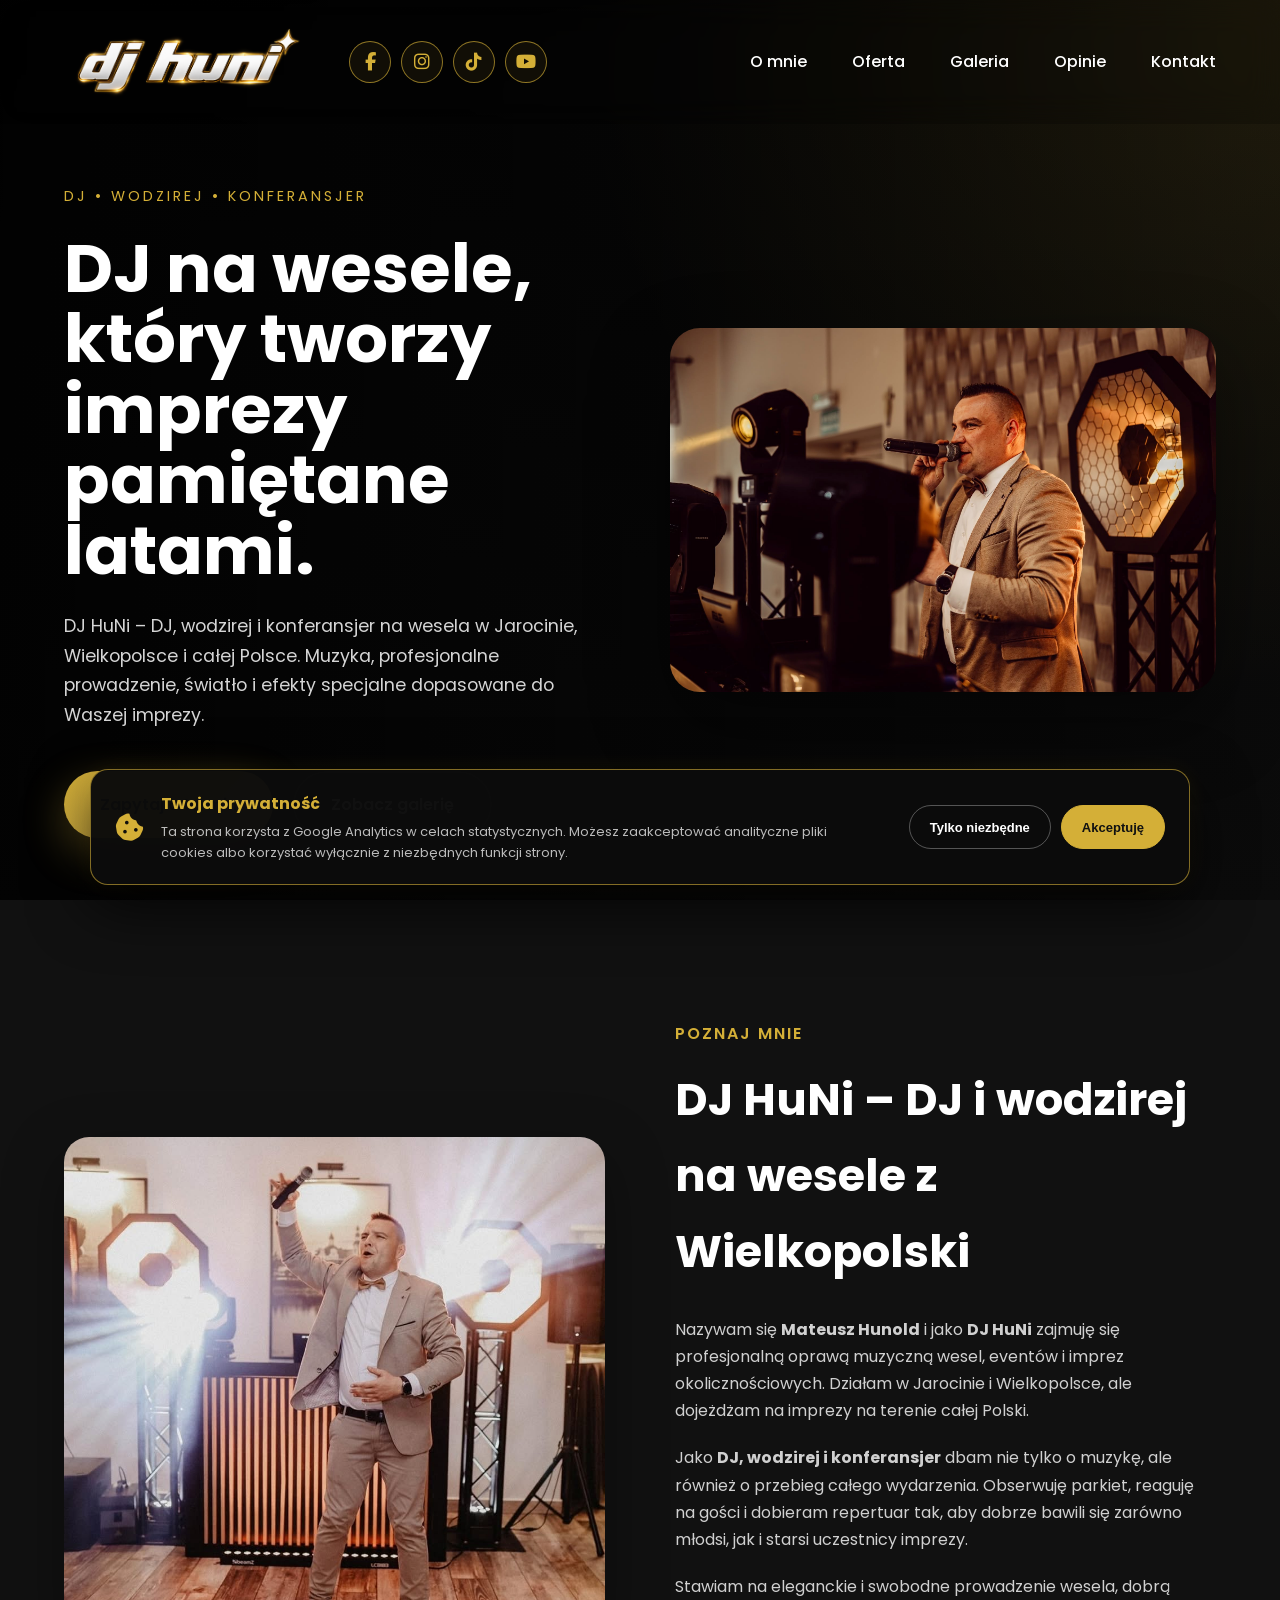
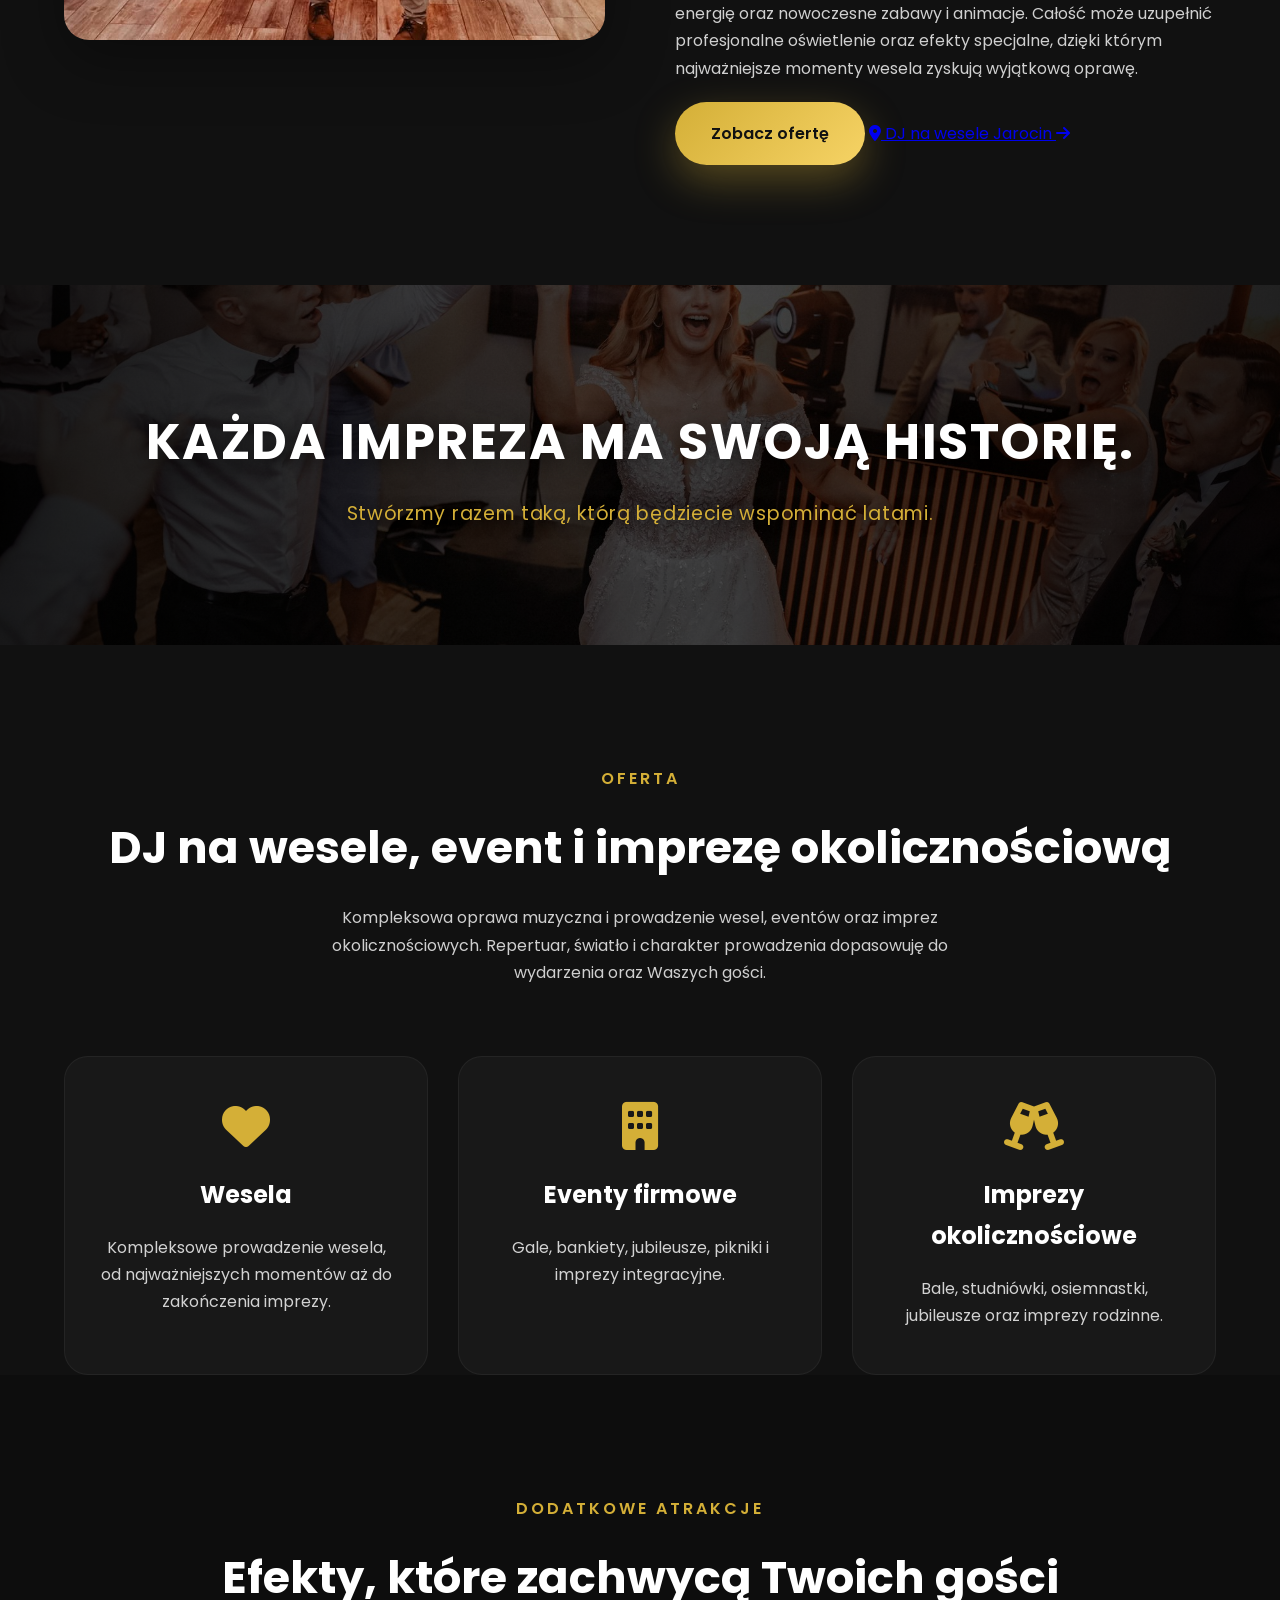
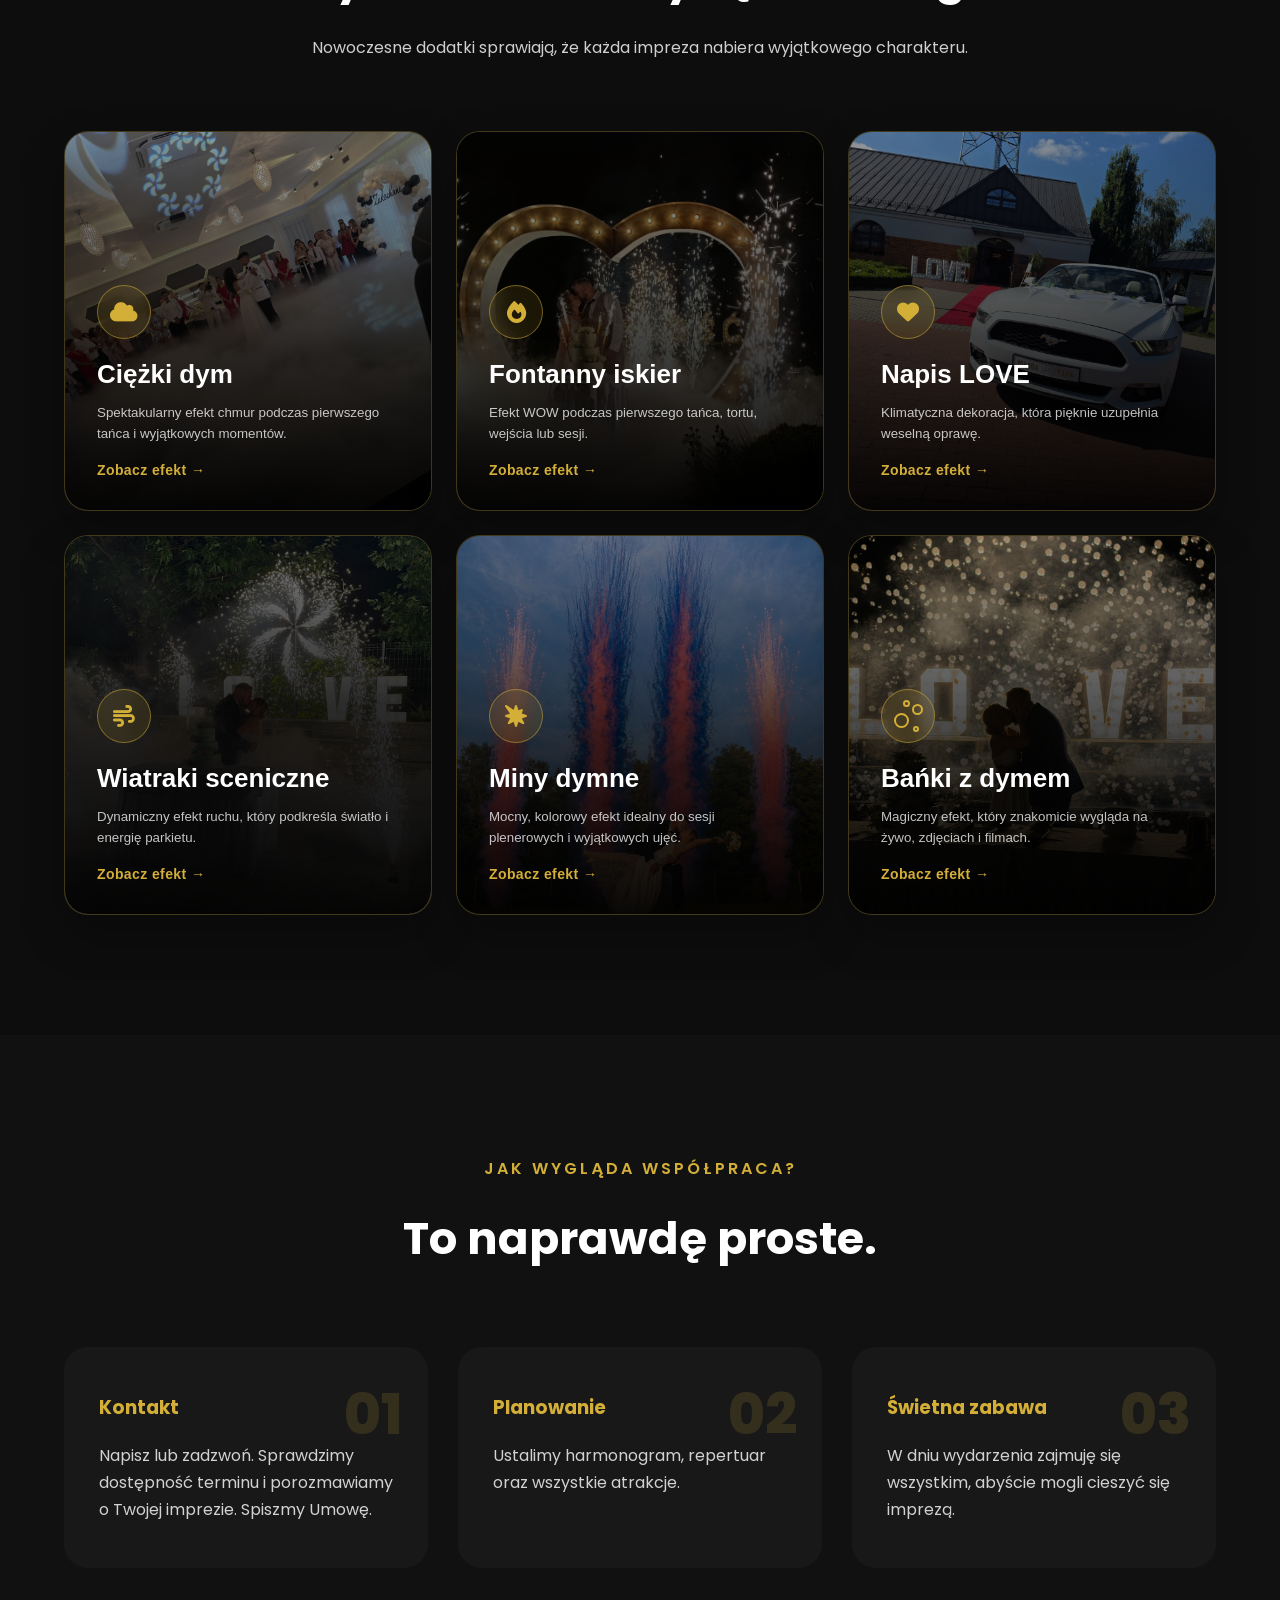
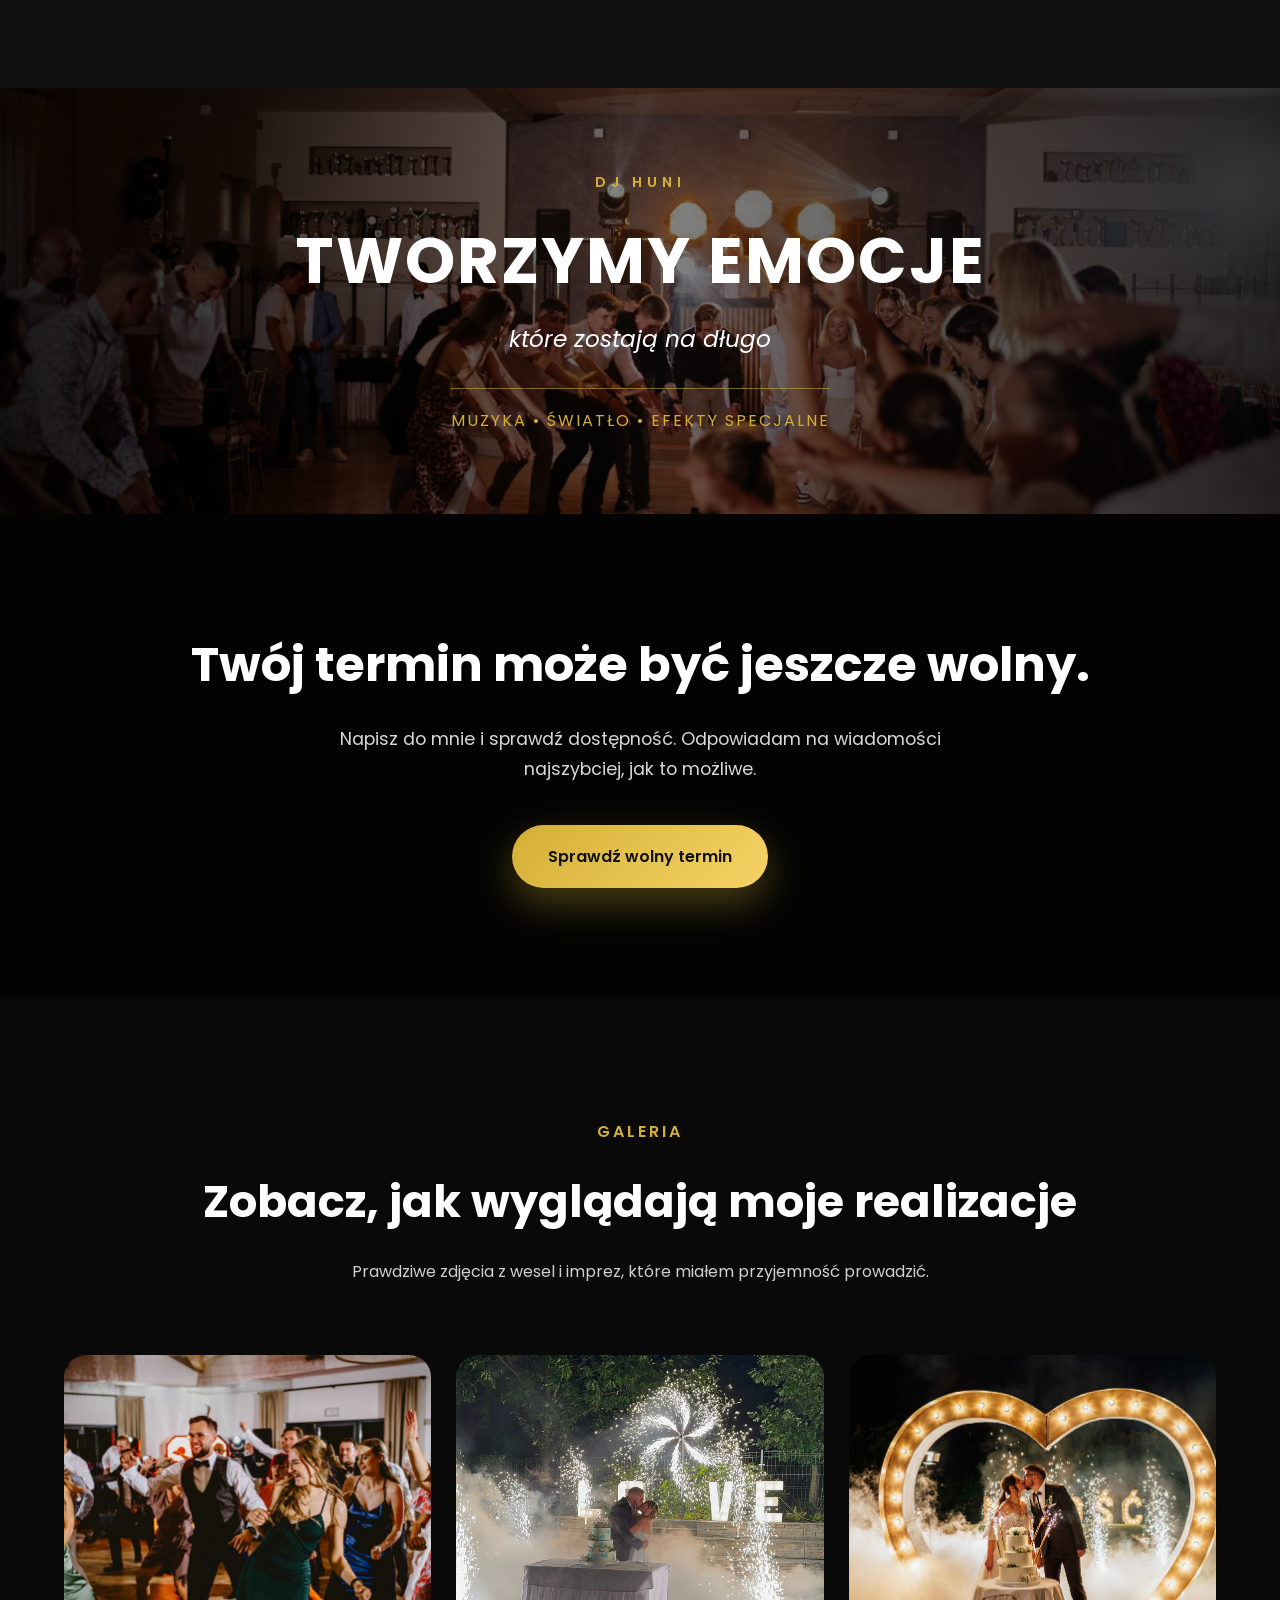
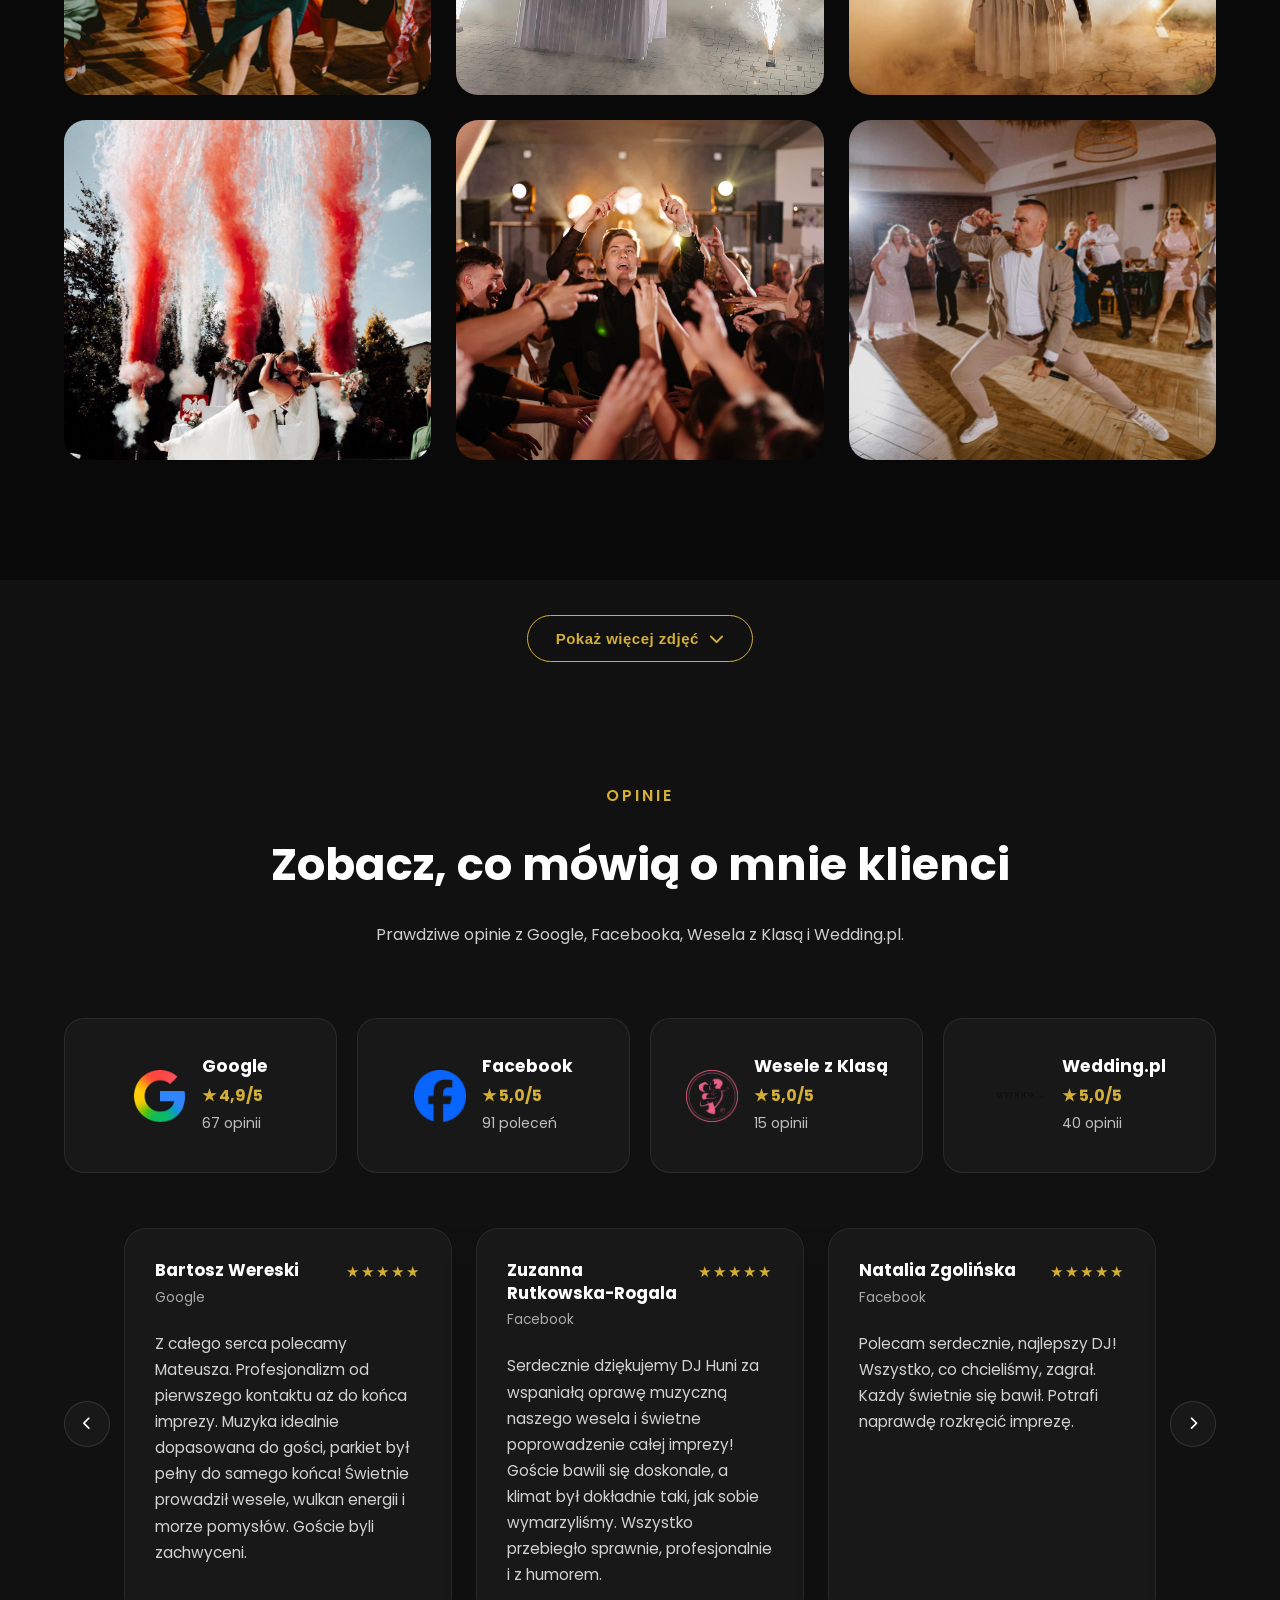
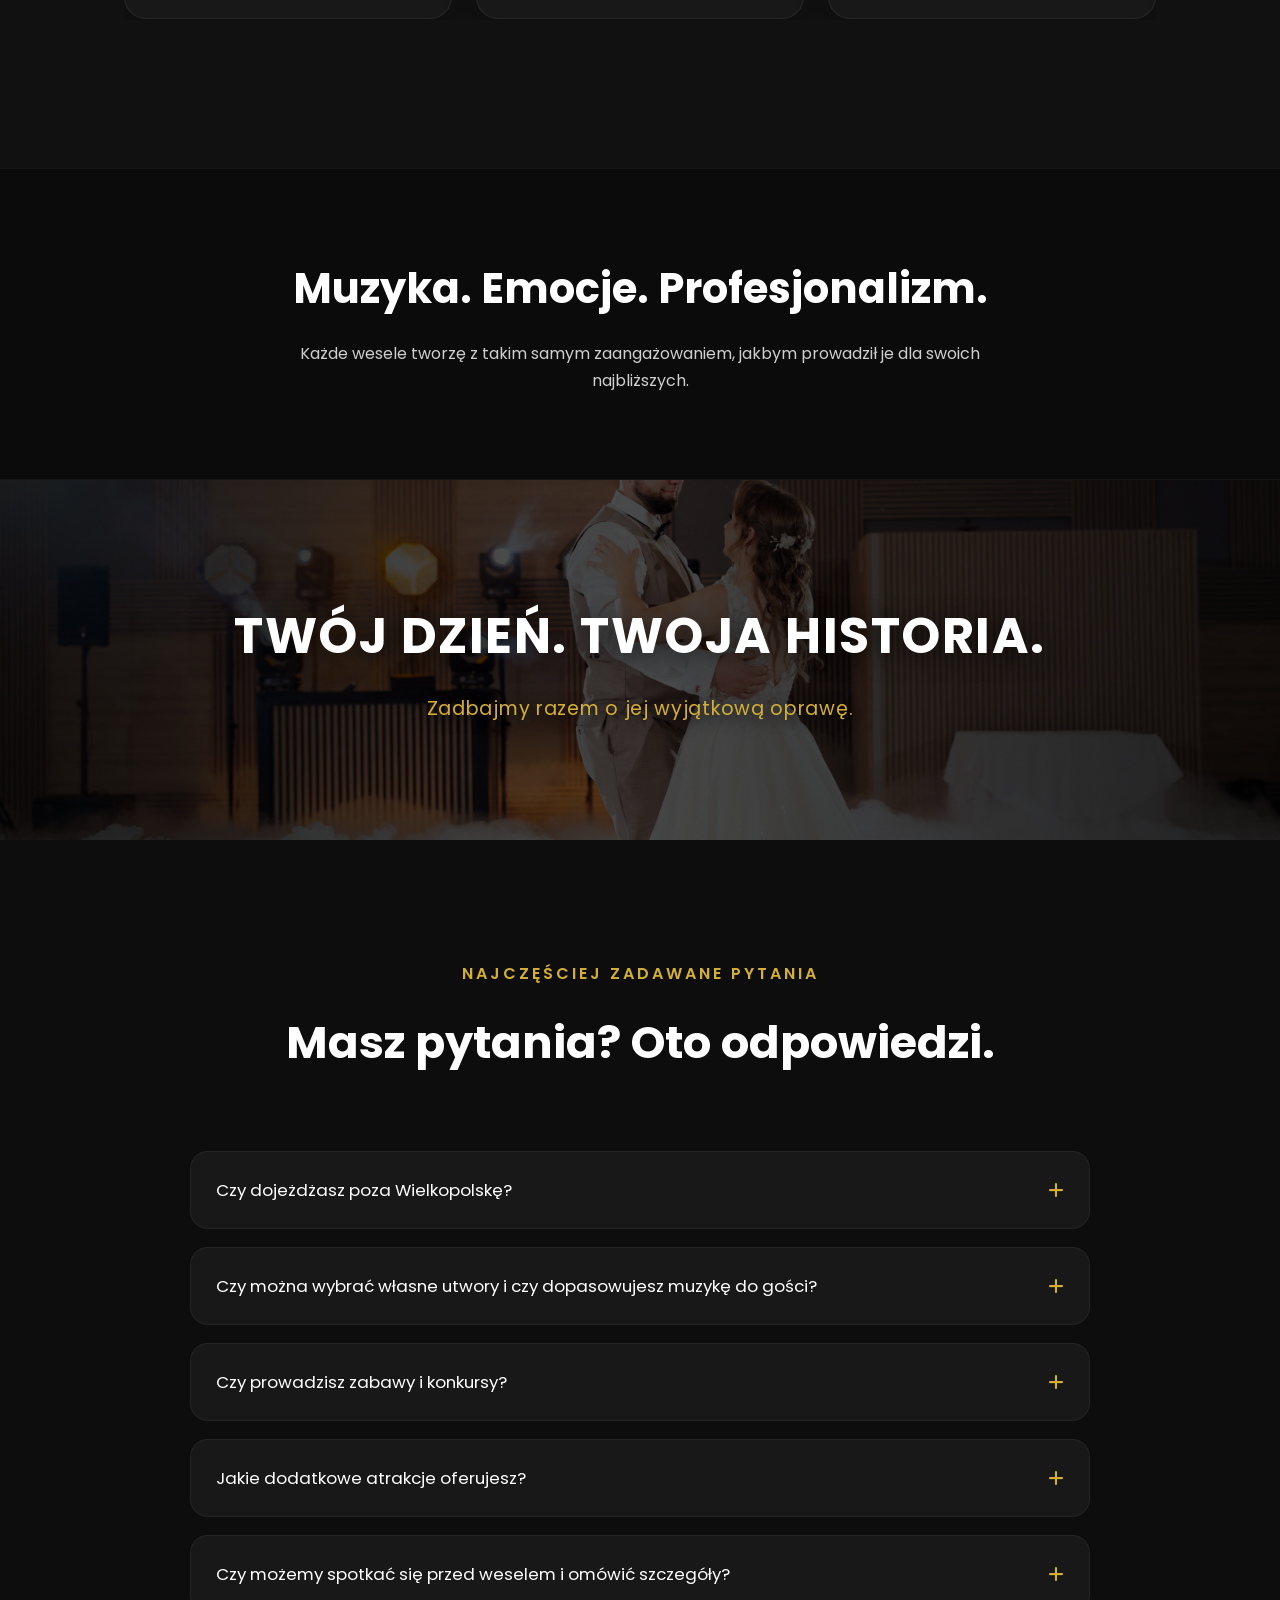
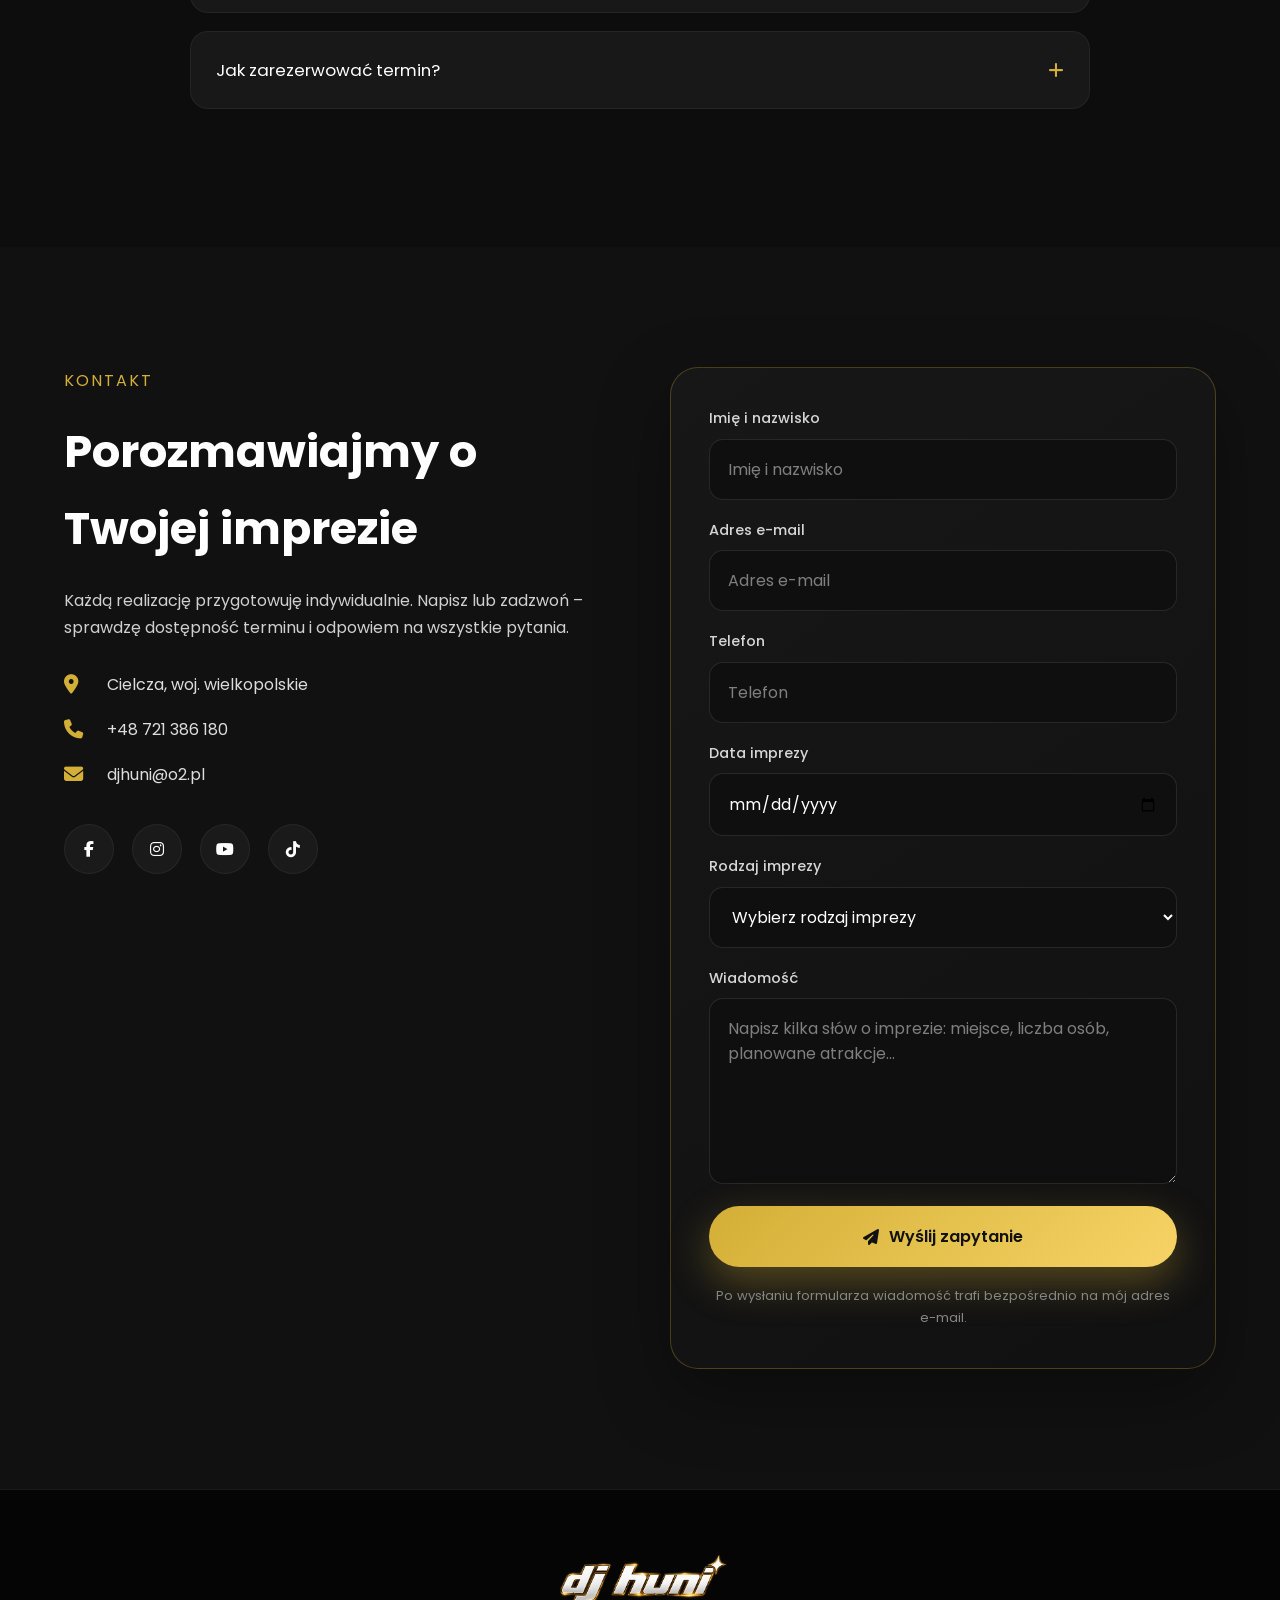
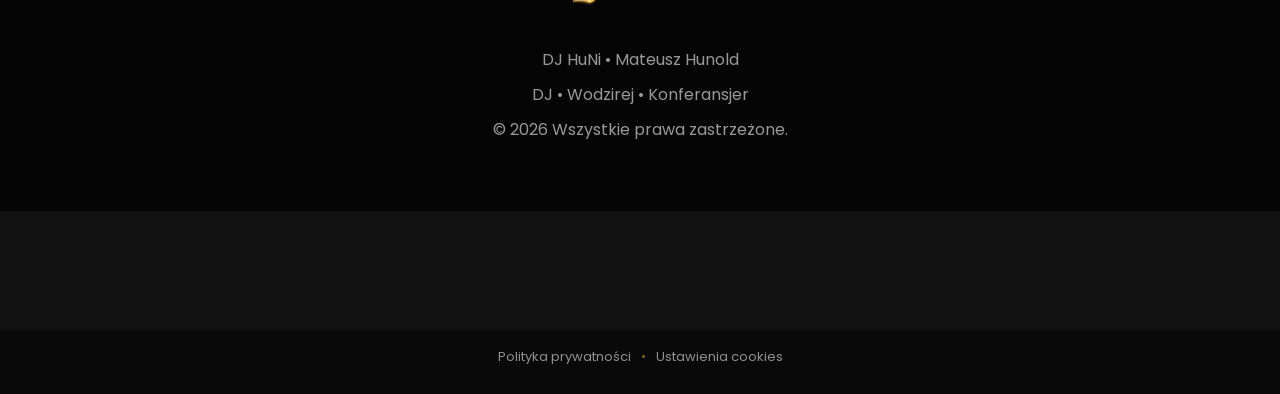
==== commit 9c6f3b3f: "Update index.html" ====
--- a/index.html
+++ b/index.html
@@ -440,12 +440,21 @@
 </p>
 
 
-            <a href="#offer"
-               class="btn-primary">
-
-                Zobacz ofertę
-
-            </a>
+           <div class="about-buttons">
+
+    <a href="#offer"
+       class="btn-primary">
+        Zobacz ofertę
+    </a>
+
+    <a href="dj-na-wesele-jarocin.html"
+       class="btn-local-seo">
+        <i class="fa-solid fa-location-dot"></i>
+        DJ na wesele Jarocin
+        <i class="fa-solid fa-arrow-right"></i>
+    </a>
+
+</div>
 
         </div>
 
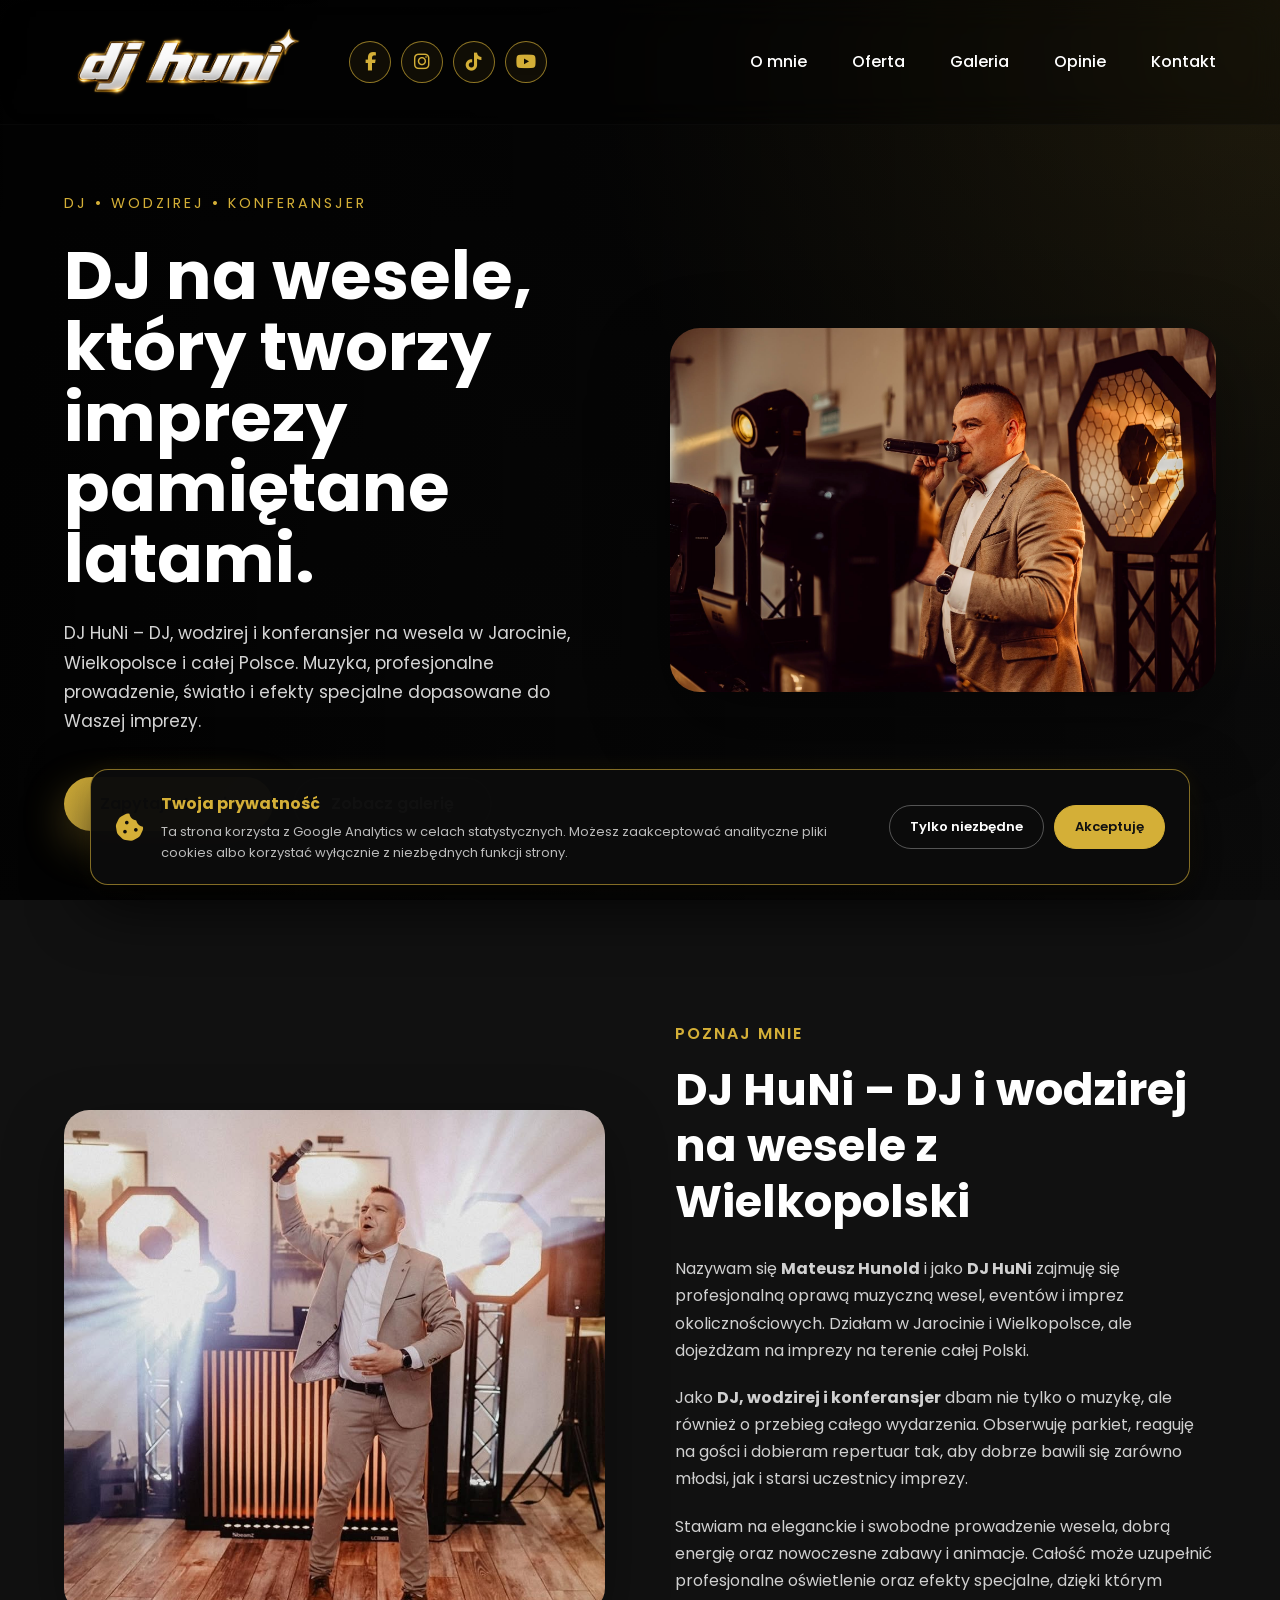
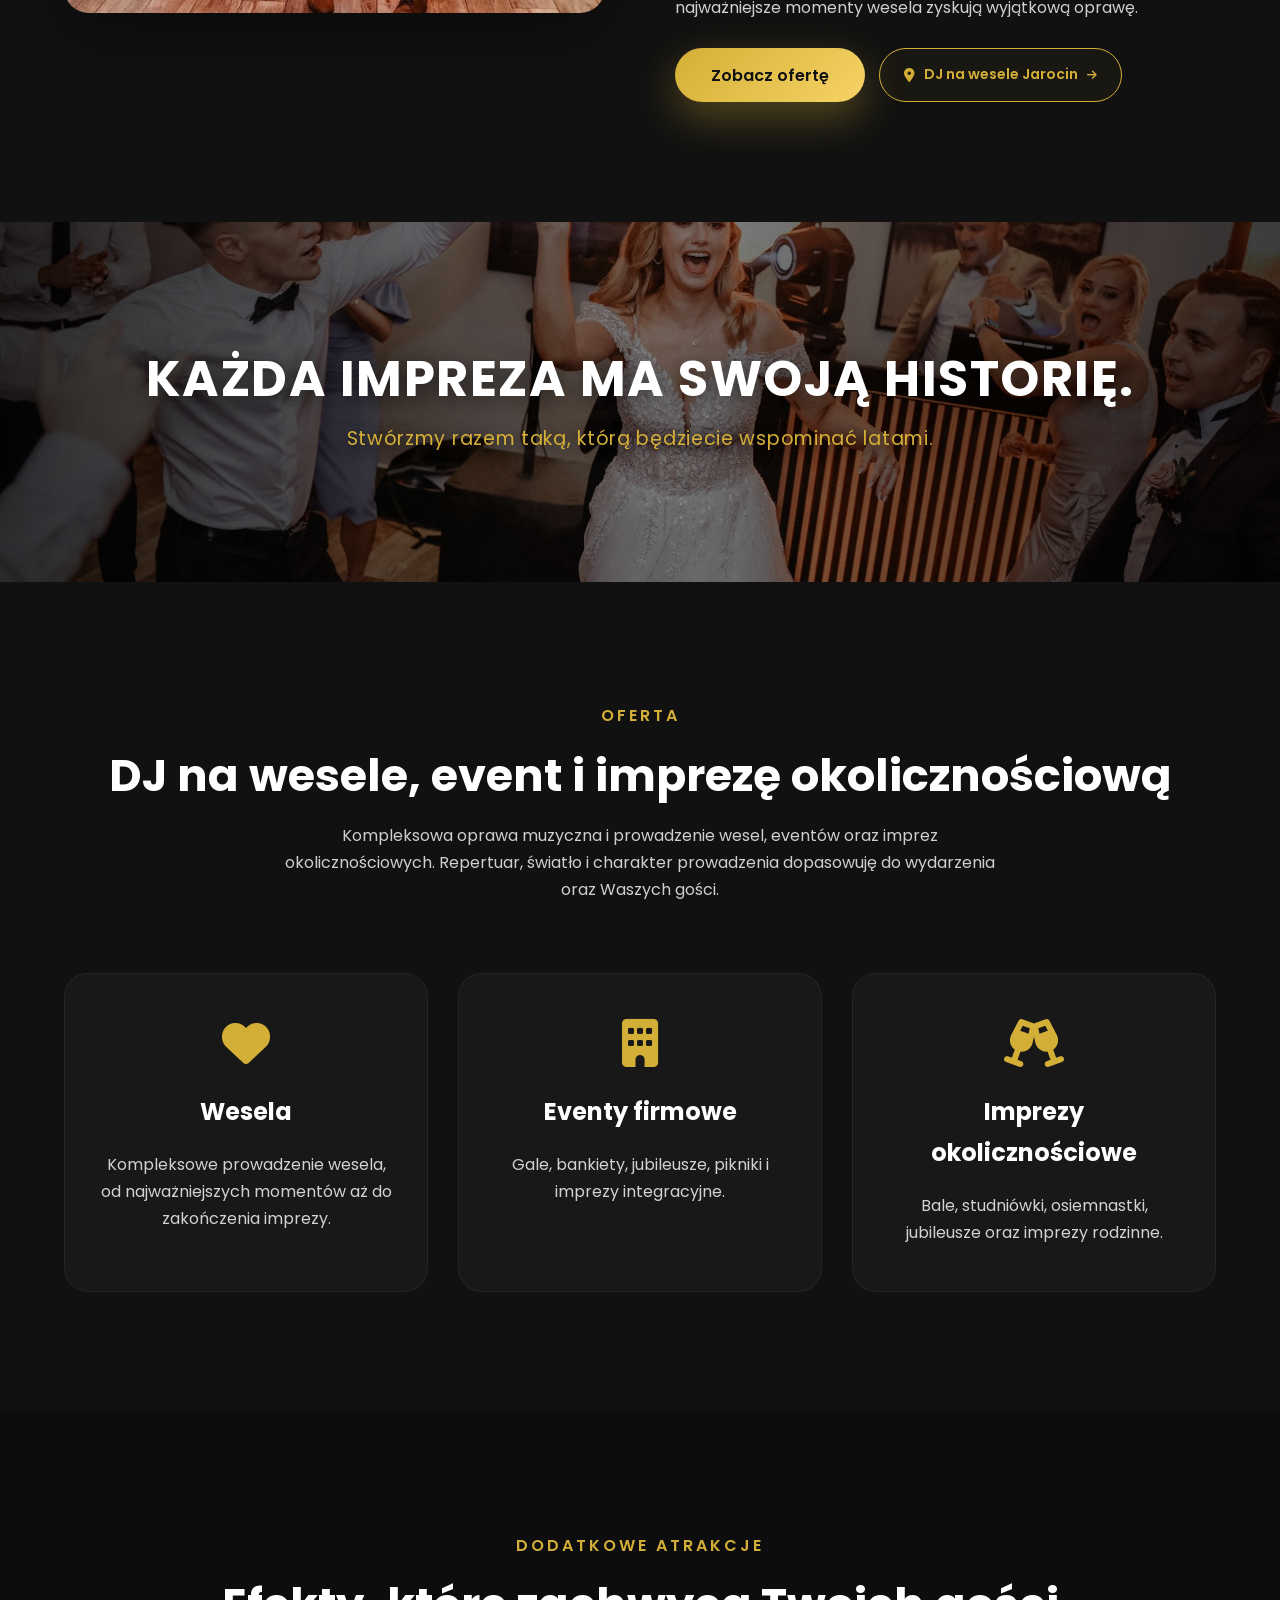
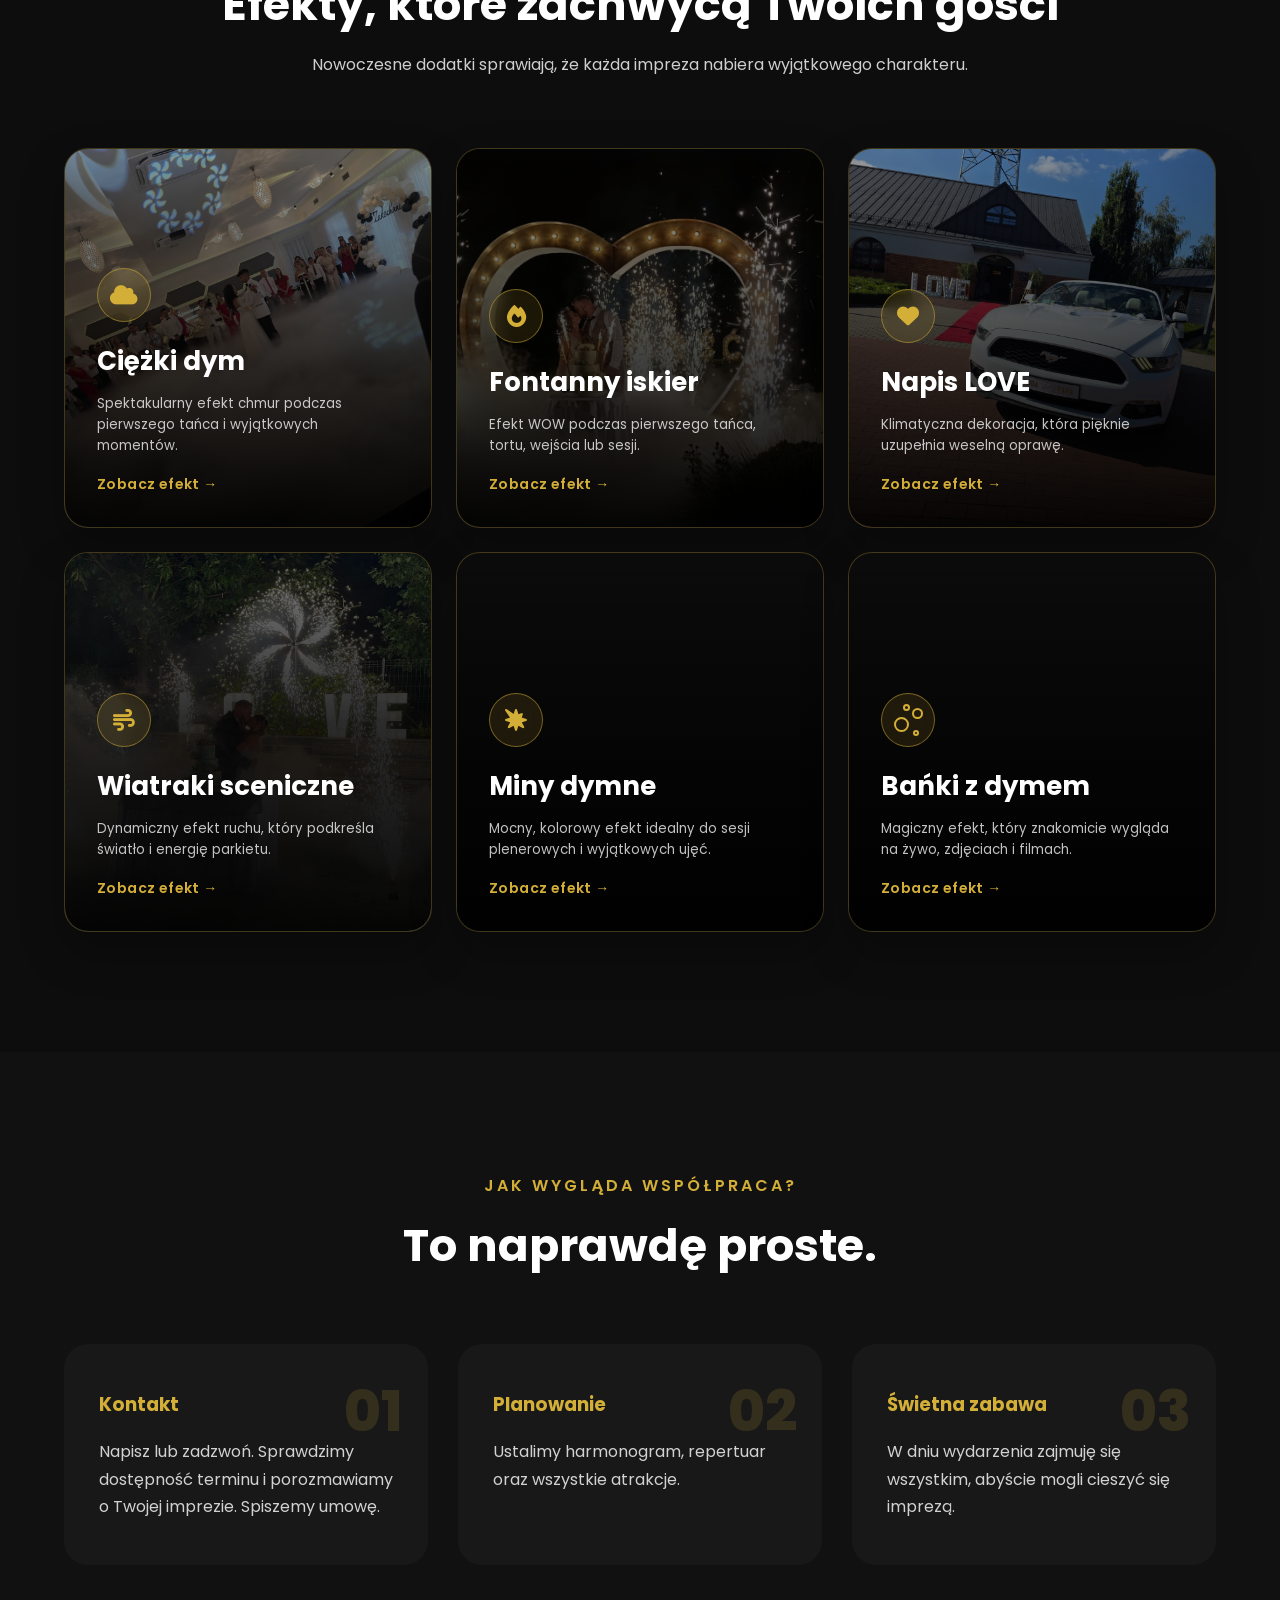
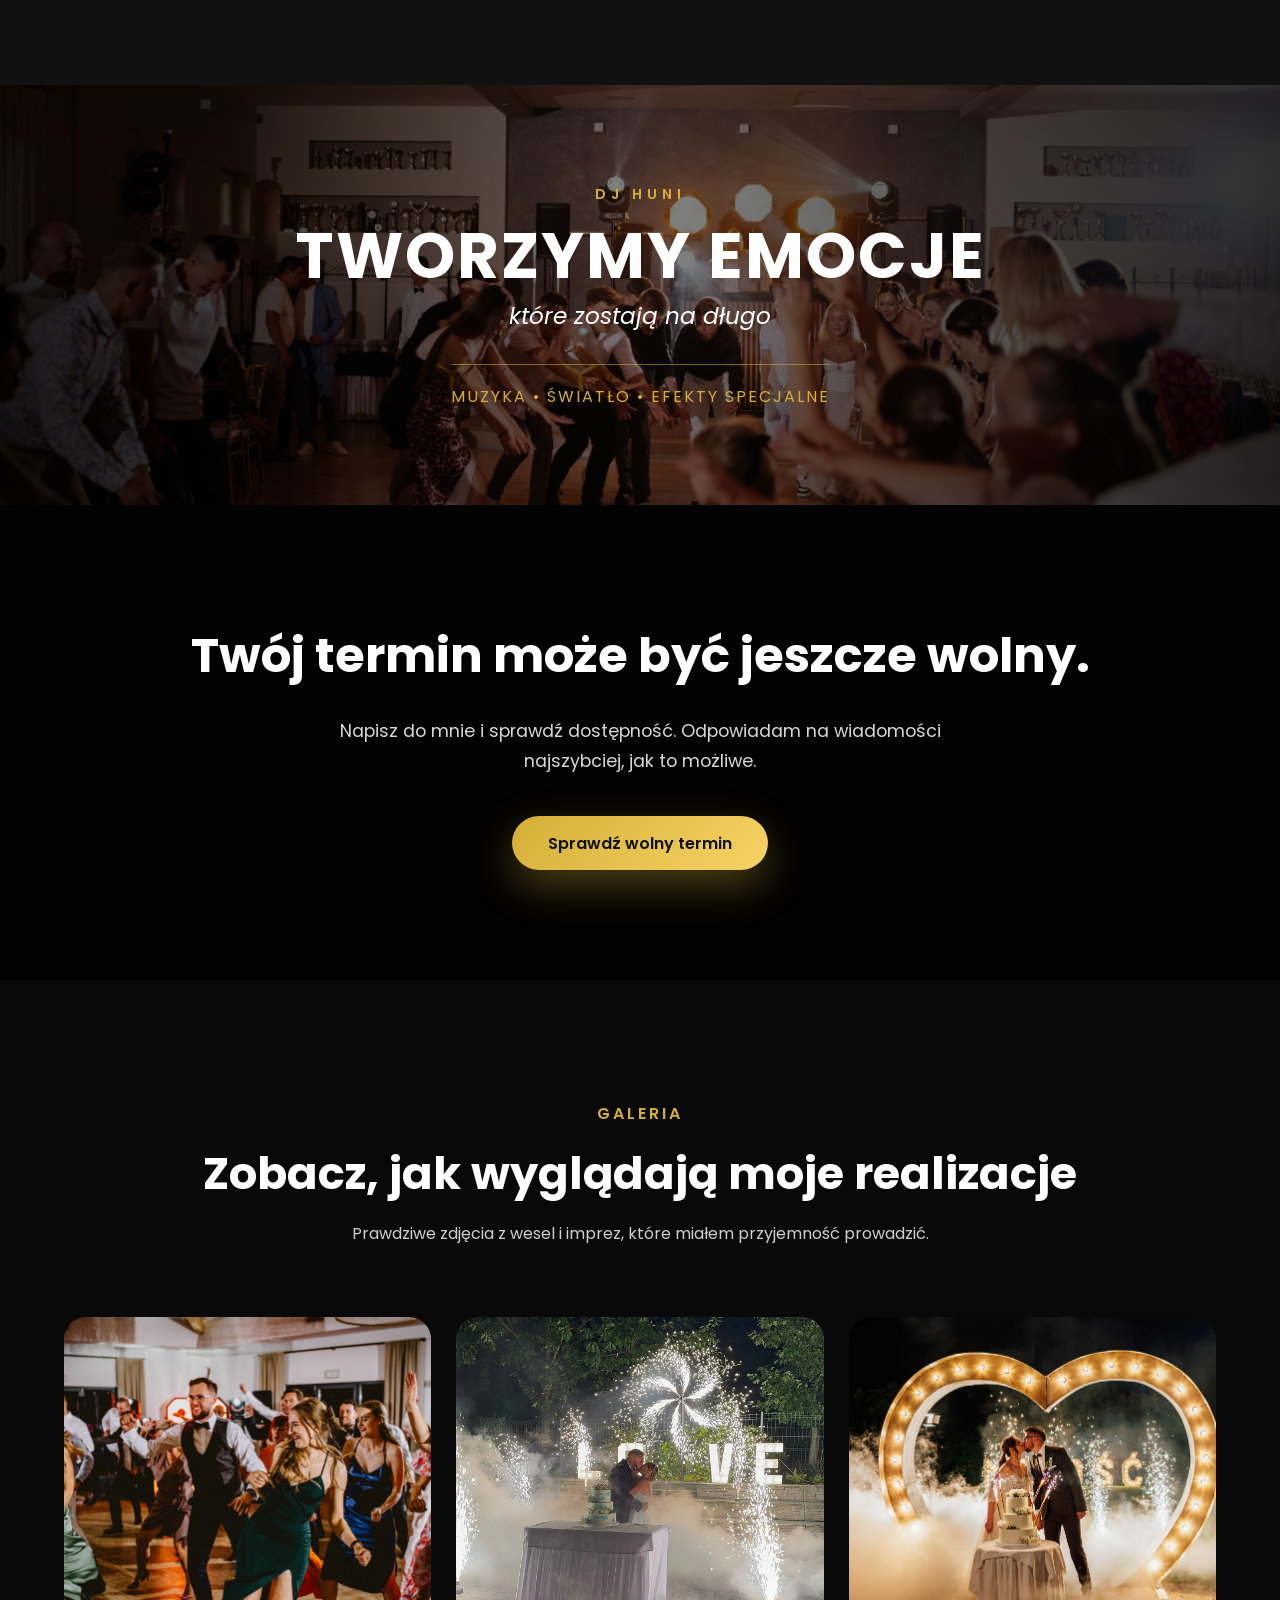
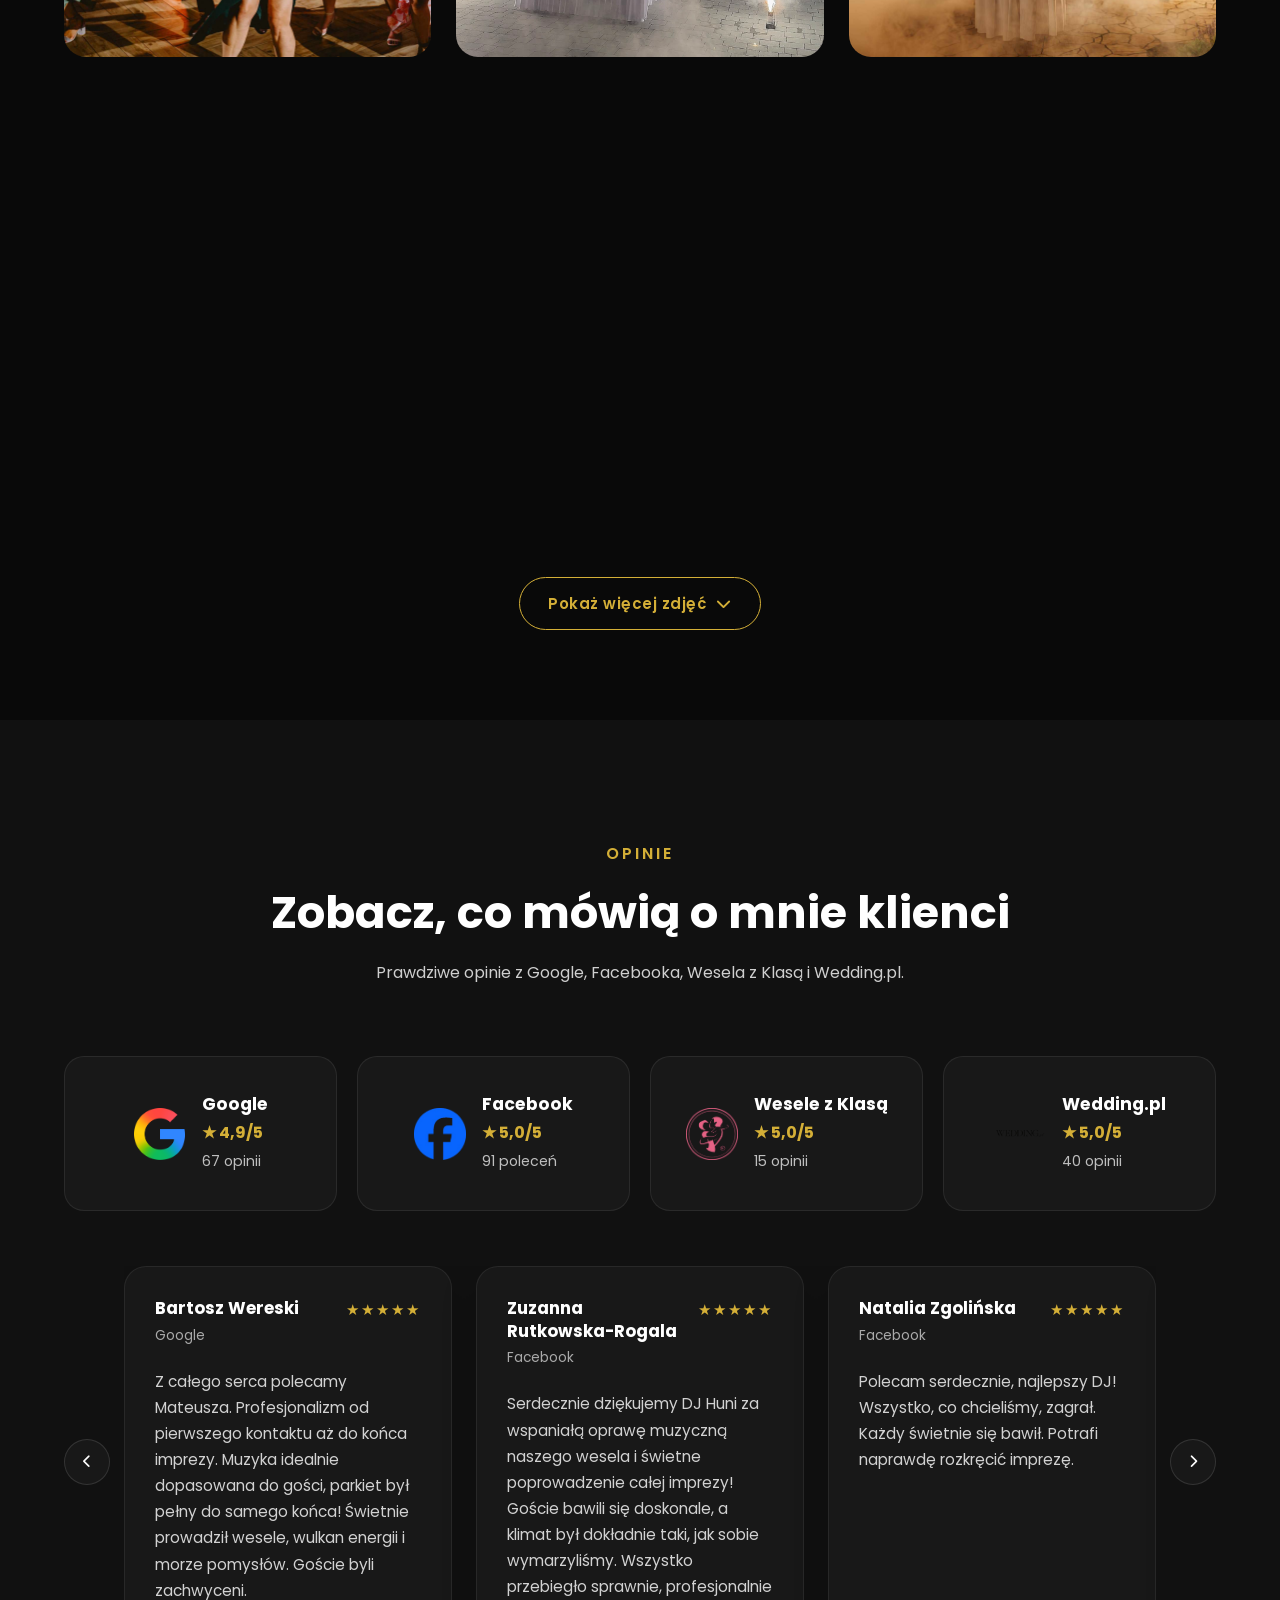
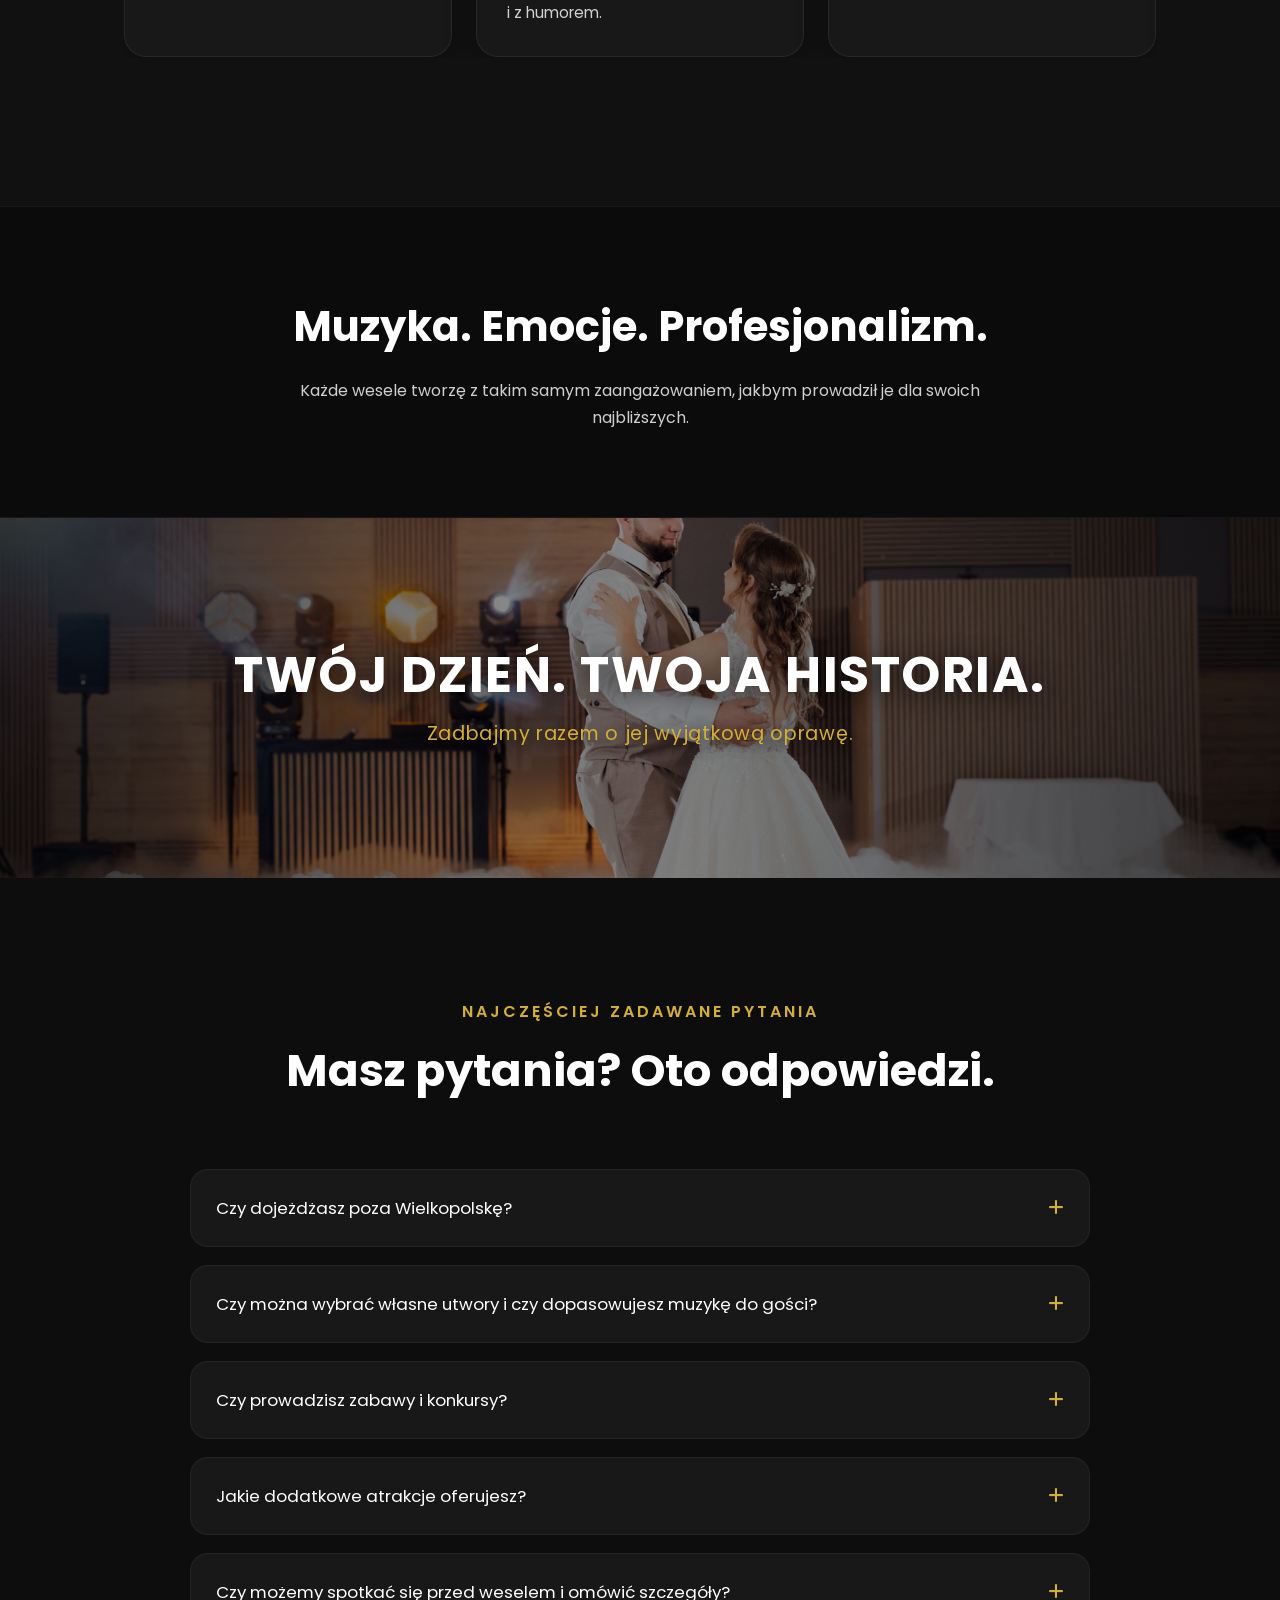
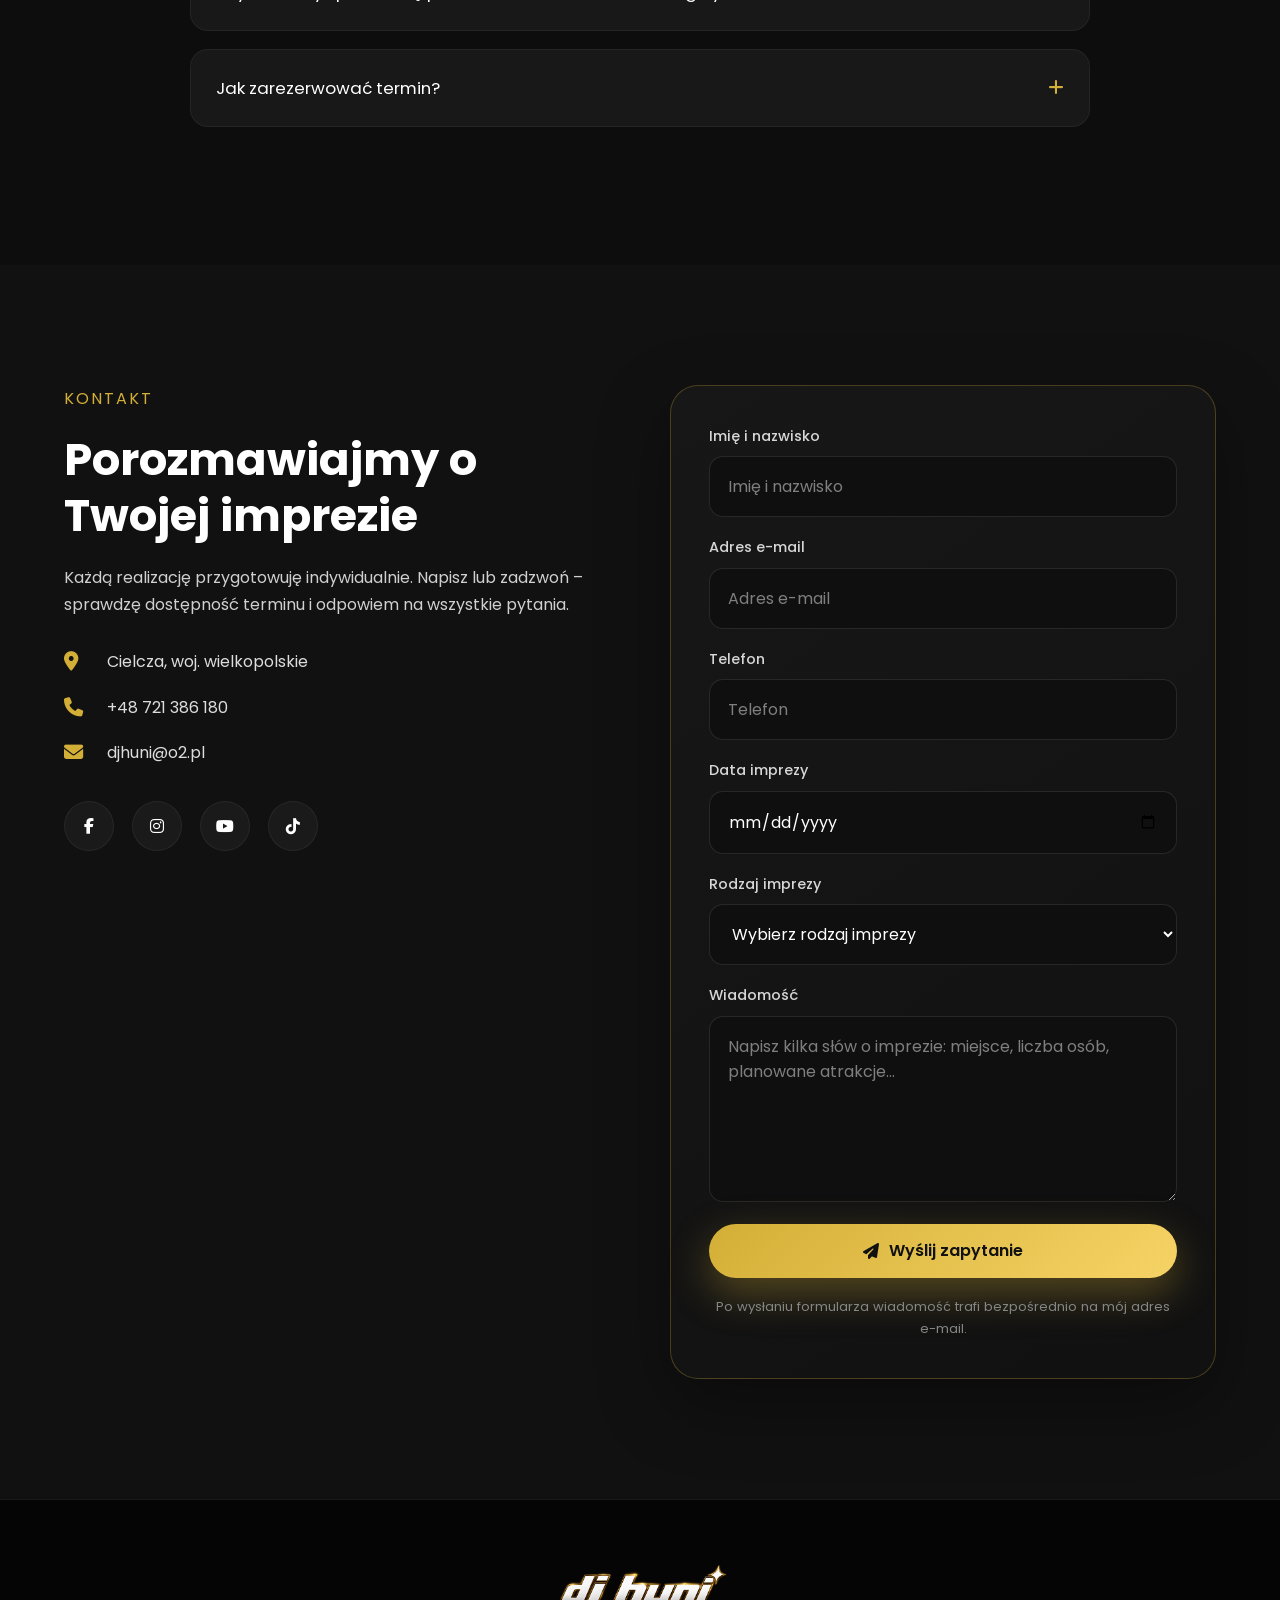
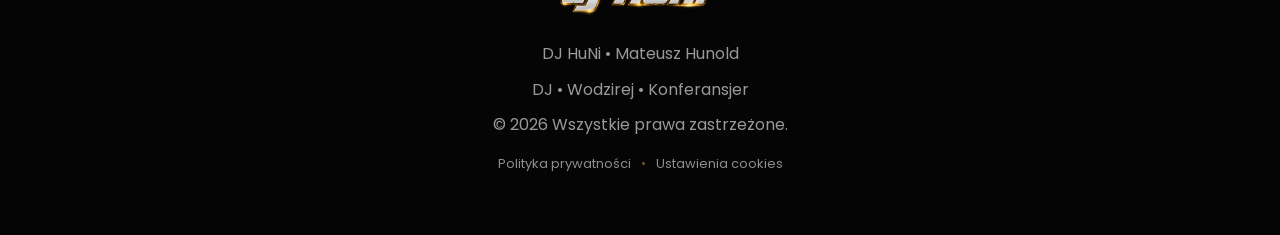
==== commit db76c9a7: "Update index.html" ====
--- a/index.html
+++ b/index.html
@@ -5,212 +5,240 @@
 
     <meta charset="UTF-8">
 
-<meta name="viewport"
-      content="width=device-width, initial-scale=1.0">
-
-
-<!-- ===========================================
-              PODSTAWOWE SEO
-=========================================== -->
-
-<title>DJ na wesele Jarocin i Wielkopolska | DJ HuNi</title>
-
-<meta name="description"
-      content="DJ HuNi – DJ, wodzirej i konferansjer na wesele w Jarocinie, Wielkopolsce i całej Polsce. Profesjonalne prowadzenie, muzyka, światło i efekty specjalne.">
-
-<meta name="keywords"
-      content="DJ Jarocin, DJ na wesele Jarocin, DJ wesele Wielkopolska, wodzirej Jarocin, wodzirej na wesele, DJ HuNi, DJ Mateusz Hunold, DJ na wesele Wielkopolska, DJ na imprezę Jarocin">
-
-<meta name="author"
-      content="DJ HuNi - Mateusz Hunold">
-
-<meta name="robots"
-      content="index, follow, max-image-preview:large">
-
-<meta name="theme-color"
-      content="#0a0a0a">
-
-
-<!-- ===========================================
-                 ADRES KANONICZNY
-=========================================== -->
-
-<link rel="canonical"
-      href="https://djhuni.pl/">
-
-
-<!-- ===========================================
-                    FAVICON
-=========================================== -->
-
-<link rel="icon"
-      type="image/png"
-      href="https://djhuni.pl/logo.png">
-
-<link rel="apple-touch-icon"
-      href="https://djhuni.pl/logo.png">
-
-
-<!-- ===========================================
-        FACEBOOK / MESSENGER / WHATSAPP
-=========================================== -->
-
-<meta property="og:type"
-      content="website">
-
-<meta property="og:locale"
-      content="pl_PL">
-
-<meta property="og:site_name"
-      content="DJ HuNi">
-
-<meta property="og:title"
-      content="DJ HuNi | DJ i wodzirej na wesele">
-
-<meta property="og:description"
-      content="Muzyka, energia, profesjonalne prowadzenie i nowoczesne efekty. DJ na wesele w Jarocinie, Wielkopolsce i całej Polsce.">
-
-<meta property="og:url"
-      content="https://djhuni.pl/">
-
-<meta property="og:image"
-      content="https://djhuni.pl/hero.jpg">
-
-<meta property="og:image:alt"
-      content="DJ HuNi podczas prowadzenia imprezy weselnej">
-
-
-<!-- ===========================================
-                     X / TWITTER
-=========================================== -->
-
-<meta name="twitter:card"
-      content="summary_large_image">
-
-<meta name="twitter:title"
-      content="DJ HuNi | DJ i wodzirej na wesele">
-
-<meta name="twitter:description"
-      content="Profesjonalna oprawa muzyczna wesel i imprez. Jarocin, Wielkopolska i cała Polska.">
-
-<meta name="twitter:image"
-      content="https://djhuni.pl/hero.jpg">
-
-
-<!-- ===========================================
-                     FONTY
-=========================================== -->
-
-<link rel="preconnect"
-      href="https://fonts.googleapis.com">
-
-<link rel="preconnect"
-      href="https://fonts.gstatic.com"
-      crossorigin>
-
-<link href="https://fonts.googleapis.com/css2?family=Poppins:wght@300;400;500;600;700;800&display=swap"
-      rel="stylesheet">
-
-
-<!-- ===========================================
-                 FONT AWESOME
-=========================================== -->
-
-<link rel="stylesheet"
-      href="https://cdnjs.cloudflare.com/ajax/libs/font-awesome/6.7.2/css/all.min.css">
-
-
-<!-- ===========================================
-                     CSS
-=========================================== -->
-
-<link rel="stylesheet"
-      href="style.css">
-
-
-<!-- ===========================================
-           DANE STRUKTURALNE GOOGLE
-=========================================== -->
-
-<script type="application/ld+json">
-{
-    "@context": "https://schema.org",
-    "@type": "ProfessionalService",
-    "name": "DJ HuNi",
-    "alternateName": "DJ HuNi - Mateusz Hunold",
-    "url": "https://djhuni.pl/",
-    "logo": "https://djhuni.pl/logo.png",
-    "image": "https://djhuni.pl/hero.jpg",
-    "description": "DJ, wodzirej i konferansjer na wesela, eventy oraz imprezy okolicznościowe.",
-    "telephone": "+48721386180",
-    "email": "djhuni@o2.pl",
-    "address": {
-        "@type": "PostalAddress",
-        "addressLocality": "Cielcza",
-        "addressRegion": "Wielkopolskie",
-        "addressCountry": "PL"
-    },
-    "areaServed": [
-        {
-            "@type": "City",
-            "name": "Jarocin"
+    <meta name="viewport"
+          content="width=device-width, initial-scale=1.0">
+
+
+    <!-- ==================================================
+                         SEO
+    ================================================== -->
+
+    <title>DJ na wesele Jarocin i Wielkopolska | DJ HuNi</title>
+
+    <meta name="description"
+          content="DJ HuNi – DJ, wodzirej i konferansjer na wesele w Jarocinie, Wielkopolsce i całej Polsce. Profesjonalne prowadzenie, muzyka, światło i efekty specjalne.">
+
+    <meta name="author"
+          content="DJ HuNi - Mateusz Hunold">
+
+    <meta name="robots"
+          content="index, follow, max-image-preview:large">
+
+    <meta name="theme-color"
+          content="#090909">
+
+
+    <!-- ==================================================
+                       CANONICAL
+    ================================================== -->
+
+    <link rel="canonical"
+          href="https://djhuni.pl/">
+
+
+    <!-- ==================================================
+                       FAVICON
+    ================================================== -->
+
+    <link rel="icon"
+          type="image/png"
+          href="https://djhuni.pl/logo.png">
+
+    <link rel="apple-touch-icon"
+          href="https://djhuni.pl/logo.png">
+
+
+    <!-- ==================================================
+                    OPEN GRAPH
+    ================================================== -->
+
+    <meta property="og:type"
+          content="website">
+
+    <meta property="og:locale"
+          content="pl_PL">
+
+    <meta property="og:site_name"
+          content="DJ HuNi">
+
+    <meta property="og:title"
+          content="DJ HuNi | DJ i wodzirej na wesele">
+
+    <meta property="og:description"
+          content="Muzyka, energia, profesjonalne prowadzenie i nowoczesne efekty. DJ na wesele w Jarocinie, Wielkopolsce i całej Polsce.">
+
+    <meta property="og:url"
+          content="https://djhuni.pl/">
+
+    <meta property="og:image"
+          content="https://djhuni.pl/hero.jpg">
+
+    <meta property="og:image:alt"
+          content="DJ HuNi podczas prowadzenia imprezy weselnej">
+
+
+    <!-- ==================================================
+                    TWITTER / X
+    ================================================== -->
+
+    <meta name="twitter:card"
+          content="summary_large_image">
+
+    <meta name="twitter:title"
+          content="DJ HuNi | DJ i wodzirej na wesele">
+
+    <meta name="twitter:description"
+          content="Profesjonalna oprawa muzyczna wesel i imprez. Jarocin, Wielkopolska i cała Polska.">
+
+    <meta name="twitter:image"
+          content="https://djhuni.pl/hero.jpg">
+
+
+    <!-- ==================================================
+                    HERO PRELOAD
+    ================================================== -->
+
+    <link rel="preload"
+          as="image"
+          href="hero.jpg">
+
+
+    <!-- ==================================================
+                         FONTY
+    ================================================== -->
+
+    <link rel="preconnect"
+          href="https://fonts.googleapis.com">
+
+    <link rel="preconnect"
+          href="https://fonts.gstatic.com"
+          crossorigin>
+
+    <link href="https://fonts.googleapis.com/css2?family=Poppins:wght@300;400;500;600;700;800&display=swap"
+          rel="stylesheet">
+
+
+    <!-- ==================================================
+                     FONT AWESOME
+    ================================================== -->
+
+    <link rel="stylesheet"
+          href="https://cdnjs.cloudflare.com/ajax/libs/font-awesome/6.7.2/css/all.min.css">
+
+
+    <!-- ==================================================
+                          CSS
+    ================================================== -->
+
+    <link rel="stylesheet"
+          href="style.css">
+
+
+    <!-- ==================================================
+                  DANE STRUKTURALNE
+    ================================================== -->
+
+    <script type="application/ld+json">
+    {
+        "@context": "https://schema.org",
+        "@type": "ProfessionalService",
+        "name": "DJ HuNi",
+        "alternateName": "DJ HuNi - Mateusz Hunold",
+        "url": "https://djhuni.pl/",
+        "logo": "https://djhuni.pl/logo.png",
+        "image": "https://djhuni.pl/hero.jpg",
+        "description": "DJ, wodzirej i konferansjer na wesela, eventy oraz imprezy okolicznościowe.",
+        "telephone": "+48721386180",
+        "email": "djhuni@o2.pl",
+
+        "address": {
+            "@type": "PostalAddress",
+            "addressLocality": "Cielcza",
+            "addressRegion": "Wielkopolskie",
+            "addressCountry": "PL"
         },
-        {
-            "@type": "AdministrativeArea",
-            "name": "Wielkopolska"
-        },
-        {
-            "@type": "Country",
-            "name": "Polska"
-        }
-    ],
-    "sameAs": [
-        "https://www.facebook.com/Djhuni",
-        "https://www.instagram.com/dj.huni",
-        "https://www.tiktok.com/@djhuni",
-        "https://www.youtube.com/@djhuni87"
-    ]
-}
-</script>
-    <!-- GOOGLE ANALYTICS + CONSENT MODE -->
+
+        "areaServed": [
+            {
+                "@type": "City",
+                "name": "Jarocin"
+            },
+            {
+                "@type": "AdministrativeArea",
+                "name": "Wielkopolska"
+            },
+            {
+                "@type": "Country",
+                "name": "Polska"
+            }
+        ],
+
+        "sameAs": [
+            "https://www.facebook.com/Djhuni",
+            "https://www.instagram.com/dj.huni",
+            "https://www.tiktok.com/@djhuni",
+            "https://www.youtube.com/@djhuni87"
+        ]
+    }
+    </script>
+
+
+    <!-- ==================================================
+               GOOGLE ANALYTICS + CONSENT
+    ================================================== -->
 
     <script>
 
-        window.dataLayer = window.dataLayer || [];
-
-        function gtag(){
+        window.dataLayer =
+            window.dataLayer || [];
+
+        function gtag() {
             dataLayer.push(arguments);
         }
 
-        gtag('consent', 'default', {
-
-            'analytics_storage': 'denied',
-            'ad_storage': 'denied',
-            'ad_user_data': 'denied',
-            'ad_personalization': 'denied'
-
-        });
-
-
-        if (
-            localStorage.getItem('djhuni_cookie_consent')
-            === 'accepted'
-        ) {
-
-            gtag('consent', 'update', {
-
-                'analytics_storage': 'granted'
-
-            });
-
-        }
-
-
-        gtag('js', new Date());
 
         gtag(
-            'config',
-            'G-5N2PSC0E6B'
+            "consent",
+            "default",
+            {
+                analytics_storage: "denied",
+                ad_storage: "denied",
+                ad_user_data: "denied",
+                ad_personalization: "denied"
+            }
+        );
+
+
+        try {
+
+            if (
+                localStorage.getItem(
+                    "djhuni_cookie_consent"
+                ) === "accepted"
+            ) {
+
+                gtag(
+                    "consent",
+                    "update",
+                    {
+                        analytics_storage: "granted"
+                    }
+                );
+
+            }
+
+        } catch (error) {}
+
+
+        gtag(
+            "js",
+            new Date()
+        );
+
+
+        gtag(
+            "config",
+            "G-5N2PSC0E6B"
         );
 
     </script>
@@ -220,18 +248,23 @@
             src="https://www.googletagmanager.com/gtag/js?id=G-5N2PSC0E6B">
     </script>
 
+
 </head>
 
+
 <body>
 
 
-<!-- ===========================================
-                MENU
-=========================================== -->
+<!-- ==================================================
+                         HEADER
+================================================== -->
 
 <header>
 
     <div class="container header-inner">
+
+
+        <!-- LOGO -->
 
         <a href="#top"
            class="logo"
@@ -242,6 +275,8 @@
 
         </a>
 
+
+        <!-- SOCIAL MEDIA -->
 
         <div class="header-socials">
 
@@ -249,32 +284,45 @@
                target="_blank"
                rel="noopener noreferrer"
                aria-label="Facebook DJ HuNi">
+
                 <i class="fa-brands fa-facebook-f"></i>
+
             </a>
+
 
             <a href="https://www.instagram.com/dj.huni"
                target="_blank"
                rel="noopener noreferrer"
                aria-label="Instagram DJ HuNi">
+
                 <i class="fa-brands fa-instagram"></i>
+
             </a>
+
 
             <a href="https://www.tiktok.com/@djhuni"
                target="_blank"
                rel="noopener noreferrer"
                aria-label="TikTok DJ HuNi">
+
                 <i class="fa-brands fa-tiktok"></i>
+
             </a>
+
 
             <a href="https://www.youtube.com/@djhuni87"
                target="_blank"
                rel="noopener noreferrer"
                aria-label="YouTube DJ HuNi">
+
                 <i class="fa-brands fa-youtube"></i>
+
             </a>
 
         </div>
 
+
+        <!-- MENU -->
 
         <nav>
 
@@ -301,6 +349,8 @@
         </nav>
 
 
+        <!-- MENU MOBILE -->
+
         <button class="menu-btn"
                 type="button"
                 aria-label="Otwórz menu">
@@ -309,16 +359,23 @@
 
         </button>
 
+
     </div>
 
 </header>
 
 
+
+<!-- ==================================================
+                           MAIN
+================================================== -->
+
 <main id="top">
 
-<!-- ===========================================
-                HERO
-=========================================== -->
+
+<!-- ==================================================
+                           HERO
+================================================== -->
 
 <section class="hero">
 
@@ -327,27 +384,27 @@
 
     <div class="hero-content">
 
+
         <div class="hero-text">
 
             <span class="subtitle">
-
                 DJ • Wodzirej • Konferansjer
-
             </span>
 
 
             <h1>
-    DJ na wesele, który tworzy<br>
-    imprezy pamiętane latami.
-</h1>
-
-
-           <p>
-    DJ HuNi – DJ, wodzirej i konferansjer na wesela
-    w Jarocinie, Wielkopolsce i całej Polsce.
-    Muzyka, profesjonalne prowadzenie, światło
-    i efekty specjalne dopasowane do Waszej imprezy.
-</p>
+                DJ na wesele, który tworzy<br>
+                imprezy pamiętane latami.
+            </h1>
+
+
+            <p>
+                DJ HuNi – DJ, wodzirej i konferansjer na wesela
+                w Jarocinie, Wielkopolsce i całej Polsce.
+                Muzyka, profesjonalne prowadzenie, światło
+                i efekty specjalne dopasowane do Waszej imprezy.
+            </p>
+
 
             <div class="hero-buttons">
 
@@ -374,18 +431,22 @@
         <div class="hero-image">
 
             <img src="hero.jpg"
-                 alt="DJ HuNi podczas imprezy">
-
-        </div>
+                 alt="DJ HuNi podczas imprezy"
+                 fetchpriority="high"
+                 decoding="async">
+
+        </div>
+
 
     </div>
 
 </section>
 
 
-<!-- ===========================================
-                O MNIE
-=========================================== -->
+
+<!-- ==================================================
+                         O MNIE
+================================================== -->
 
 <section id="about"
          class="about">
@@ -396,7 +457,9 @@
         <div class="about-image">
 
             <img src="hero-image.webp"
-                 alt="DJ HuNi podczas prowadzenia wesela">
+                 alt="DJ HuNi podczas prowadzenia wesela"
+                 loading="lazy"
+                 decoding="async">
 
         </div>
 
@@ -404,57 +467,65 @@
         <div class="about-content">
 
             <span class="section-subtitle">
-
                 Poznaj mnie
-
             </span>
 
 
-           <h2>
-    DJ HuNi – DJ i wodzirej na wesele z Wielkopolski
-</h2>
-
-
-           <p>
-    Nazywam się <strong>Mateusz Hunold</strong> i jako
-    <strong>DJ HuNi</strong> zajmuję się profesjonalną oprawą
-    muzyczną wesel, eventów i imprez okolicznościowych.
-    Działam w Jarocinie i Wielkopolsce, ale dojeżdżam
-    na imprezy na terenie całej Polski.
-</p>
-
-<p>
-    Jako <strong>DJ, wodzirej i konferansjer</strong>
-    dbam nie tylko o muzykę, ale również o przebieg całego
-    wydarzenia. Obserwuję parkiet, reaguję na gości
-    i dobieram repertuar tak, aby dobrze bawili się zarówno
-    młodsi, jak i starsi uczestnicy imprezy.
-</p>
-
-<p>
-    Stawiam na eleganckie i swobodne prowadzenie wesela,
-    dobrą energię oraz nowoczesne zabawy i animacje.
-    Całość może uzupełnić profesjonalne oświetlenie
-    oraz efekty specjalne, dzięki którym najważniejsze
-    momenty wesela zyskują wyjątkową oprawę.
-</p>
-
-
-           <div class="about-buttons">
-
-    <a href="#offer"
-       class="btn-primary">
-        Zobacz ofertę
-    </a>
-
-    <a href="dj-na-wesele-jarocin.html"
-       class="btn-local-seo">
-        <i class="fa-solid fa-location-dot"></i>
-        DJ na wesele Jarocin
-        <i class="fa-solid fa-arrow-right"></i>
-    </a>
-
-</div>
+            <h2>
+                DJ HuNi – DJ i wodzirej na wesele z Wielkopolski
+            </h2>
+
+
+            <p>
+                Nazywam się <strong>Mateusz Hunold</strong> i jako
+                <strong>DJ HuNi</strong> zajmuję się profesjonalną oprawą
+                muzyczną wesel, eventów i imprez okolicznościowych.
+                Działam w Jarocinie i Wielkopolsce, ale dojeżdżam
+                na imprezy na terenie całej Polski.
+            </p>
+
+
+            <p>
+                Jako <strong>DJ, wodzirej i konferansjer</strong>
+                dbam nie tylko o muzykę, ale również o przebieg całego
+                wydarzenia. Obserwuję parkiet, reaguję na gości
+                i dobieram repertuar tak, aby dobrze bawili się zarówno
+                młodsi, jak i starsi uczestnicy imprezy.
+            </p>
+
+
+            <p>
+                Stawiam na eleganckie i swobodne prowadzenie wesela,
+                dobrą energię oraz nowoczesne zabawy i animacje.
+                Całość może uzupełnić profesjonalne oświetlenie
+                oraz efekty specjalne, dzięki którym najważniejsze
+                momenty wesela zyskują wyjątkową oprawę.
+            </p>
+
+
+            <div class="about-buttons">
+
+                <a href="#offer"
+                   class="btn-primary">
+
+                    Zobacz ofertę
+
+                </a>
+
+
+                <a href="dj-na-wesele-jarocin.html"
+                   class="btn-local-seo">
+
+                    <i class="fa-solid fa-location-dot"></i>
+
+                    DJ na wesele Jarocin
+
+                    <i class="fa-solid fa-arrow-right"></i>
+
+                </a>
+
+            </div>
+
 
         </div>
 
@@ -462,18 +533,35 @@
 
 </section>
 
+
+
+<!-- ==================================================
+                  PASEK ZDJĘCIOWY
+================================================== -->
+
 <section class="photo-break photo-break-stats">
+
     <div class="photo-break-overlay"></div>
 
     <div class="container photo-break-content">
-       <h2>Każda impreza ma swoją historię.</h2>
-<p>Stwórzmy razem taką, którą będziecie wspominać latami.</p>
+
+        <h2>
+            Każda impreza ma swoją historię.
+        </h2>
+
+        <p>
+            Stwórzmy razem taką, którą będziecie wspominać latami.
+        </p>
+
     </div>
+
 </section>
 
-<!-- ===========================================
-                OFERTA
-=========================================== -->
+
+
+<!-- ==================================================
+                          OFERTA
+================================================== -->
 
 <section id="offer"
          class="offer">
@@ -484,20 +572,22 @@
         <div class="section-heading">
 
             <span>
-
                 Oferta
-
             </span>
-<h2>
-    DJ na wesele, event i imprezę okolicznościową
-</h2>
-
-           <p>
-    Kompleksowa oprawa muzyczna i prowadzenie wesel,
-    eventów oraz imprez okolicznościowych.
-    Repertuar, światło i charakter prowadzenia
-    dopasowuję do wydarzenia oraz Waszych gości.
-</p>
+
+
+            <h2>
+                DJ na wesele, event i imprezę okolicznościową
+            </h2>
+
+
+            <p>
+                Kompleksowa oprawa muzyczna i prowadzenie wesel,
+                eventów oraz imprez okolicznościowych.
+                Repertuar, światło i charakter prowadzenia
+                dopasowuję do wydarzenia oraz Waszych gości.
+            </p>
+
         </div>
 
 
@@ -513,11 +603,9 @@
                 </h3>
 
                 <p>
-
                     Kompleksowe prowadzenie wesela,
                     od najważniejszych momentów
                     aż do zakończenia imprezy.
-
                 </p>
 
             </div>
@@ -532,10 +620,8 @@
                 </h3>
 
                 <p>
-
                     Gale, bankiety, jubileusze,
                     pikniki i imprezy integracyjne.
-
                 </p>
 
             </div>
@@ -550,10 +636,8 @@
                 </h3>
 
                 <p>
-
                     Bale, studniówki, osiemnastki,
                     jubileusze oraz imprezy rodzinne.
-
                 </p>
 
             </div>
@@ -562,17 +646,26 @@
         </div>
 
     </div>
-     <!-- ===========================================
-                DODATKOWE ATRAKCJE
-=========================================== -->
-
-<section class="extras" id="extras">
+
+</section>
+
+
+
+<!-- ==================================================
+                   DODATKOWE ATRAKCJE
+================================================== -->
+
+<section class="extras"
+         id="extras">
 
     <div class="container">
 
+
         <div class="section-heading">
 
-            <span>Dodatkowe atrakcje</span>
+            <span>
+                Dodatkowe atrakcje
+            </span>
 
             <h2>
                 Efekty, które zachwycą Twoich gości
@@ -588,13 +681,17 @@
 
         <div class="extras-grid">
 
+
             <!-- CIĘŻKI DYM -->
+
             <button class="extra-card extra-photo-card"
                     type="button"
                     data-extra="dym">
 
                 <img src="dym1.jpg"
-                     alt="Ciężki dym podczas pierwszego tańca">
+                     alt="Ciężki dym podczas pierwszego tańca"
+                     loading="lazy"
+                     decoding="async">
 
                 <div class="extra-overlay"></div>
 
@@ -602,7 +699,9 @@
 
                     <i class="fa-solid fa-cloud"></i>
 
-                    <h3>Ciężki dym</h3>
+                    <h3>
+                        Ciężki dym
+                    </h3>
 
                     <p>
                         Spektakularny efekt chmur podczas
@@ -618,13 +717,17 @@
             </button>
 
 
+
             <!-- FONTANNY ISKIER -->
+
             <button class="extra-card extra-photo-card"
                     type="button"
                     data-extra="iskry">
 
                 <img src="iskry1.jpg"
-                     alt="Fontanny iskier na weselu">
+                     alt="Fontanny iskier na weselu"
+                     loading="lazy"
+                     decoding="async">
 
                 <div class="extra-overlay"></div>
 
@@ -632,7 +735,9 @@
 
                     <i class="fa-solid fa-fire"></i>
 
-                    <h3>Fontanny iskier</h3>
+                    <h3>
+                        Fontanny iskier
+                    </h3>
 
                     <p>
                         Efekt WOW podczas pierwszego tańca,
@@ -648,13 +753,17 @@
             </button>
 
 
-            <!-- NAPIS LOVE -->
+
+            <!-- LOVE -->
+
             <button class="extra-card extra-photo-card love-card"
                     type="button"
                     data-extra="love">
 
                 <img src="love1.jpg"
-                     alt="Podświetlany napis LOVE">
+                     alt="Podświetlany napis LOVE"
+                     loading="lazy"
+                     decoding="async">
 
                 <div class="extra-overlay"></div>
 
@@ -662,7 +771,9 @@
 
                     <i class="fa-solid fa-heart"></i>
 
-                    <h3>Napis LOVE</h3>
+                    <h3>
+                        Napis LOVE
+                    </h3>
 
                     <p>
                         Klimatyczna dekoracja,
@@ -678,13 +789,17 @@
             </button>
 
 
-            <!-- WIATRAKI SCENICZNE -->
+
+            <!-- WIATRAKI -->
+
             <button class="extra-card extra-photo-card fans-card"
                     type="button"
                     data-extra="wiatraki">
 
                 <img src="emocje3.jpg"
-                     alt="Oświetlenie i efekty sceniczne DJ HuNi">
+                     alt="Oświetlenie i efekty sceniczne DJ HuNi"
+                     loading="lazy"
+                     decoding="async">
 
                 <div class="extra-overlay"></div>
 
@@ -692,7 +807,9 @@
 
                     <i class="fa-solid fa-wind"></i>
 
-                    <h3>Wiatraki sceniczne</h3>
+                    <h3>
+                        Wiatraki sceniczne
+                    </h3>
 
                     <p>
                         Dynamiczny efekt ruchu,
@@ -708,13 +825,17 @@
             </button>
 
 
+
             <!-- MINY DYMNE -->
+
             <button class="extra-card extra-photo-card"
                     type="button"
                     data-extra="miny">
 
                 <img src="miny1.jpg"
-                     alt="Kolorowe miny dymne">
+                     alt="Kolorowe miny dymne"
+                     loading="lazy"
+                     decoding="async">
 
                 <div class="extra-overlay"></div>
 
@@ -722,7 +843,9 @@
 
                     <i class="fa-solid fa-burst"></i>
 
-                    <h3>Miny dymne</h3>
+                    <h3>
+                        Miny dymne
+                    </h3>
 
                     <p>
                         Mocny, kolorowy efekt idealny
@@ -738,26 +861,35 @@
             </button>
 
 
+
             <!-- BAŃKI Z DYMEM -->
+
             <button class="extra-card extra-photo-card"
                     type="button"
                     data-extra="banki">
 
                 <img src="banki1.jpg"
-                     alt="Bańki z dymem na weselu">
+                     alt="Bańki z dymem na weselu"
+                     loading="lazy"
+                     decoding="async">
 
                 <div class="extra-overlay"></div>
 
                 <div class="extra-content">
 
-                    <span class="bubble-icon" aria-hidden="true">
-    <span></span>
-    <span></span>
-    <span></span>
-    <span></span>
-</span>
-
-                    <h3>Bańki z dymem</h3>
+                    <span class="bubble-icon"
+                          aria-hidden="true">
+
+                        <span></span>
+                        <span></span>
+                        <span></span>
+                        <span></span>
+
+                    </span>
+
+                    <h3>
+                        Bańki z dymem
+                    </h3>
 
                     <p>
                         Magiczny efekt, który znakomicie
@@ -772,6 +904,7 @@
 
             </button>
 
+
         </div>
 
     </div>
@@ -779,9 +912,10 @@
 </section>
 
 
-<!-- ===========================================
-           LIGHTBOX DODATKOWYCH ATRAKCJI
-=========================================== -->
+
+<!-- ==================================================
+                  LIGHTBOX ATRAKCJI
+================================================== -->
 
 <div class="extras-lightbox"
      id="extrasLightbox">
@@ -794,6 +928,7 @@
 
     </button>
 
+
     <button class="extras-arrow extras-prev"
             type="button"
             aria-label="Poprzednie zdjęcie">
@@ -802,6 +937,7 @@
 
     </button>
 
+
     <div class="extras-lightbox-content">
 
         <img id="extrasLightboxImg"
@@ -818,6 +954,7 @@
 
     </div>
 
+
     <button class="extras-arrow extras-next"
             type="button"
             aria-label="Następne zdjęcie">
@@ -827,13 +964,17 @@
     </button>
 
 </div>
-<!-- ===========================================
-            JAK WYGLĄDA WSPÓŁPRACA
-=========================================== -->
+
+
+
+<!-- ==================================================
+                   JAK WSPÓŁPRACUJEMY
+================================================== -->
 
 <section class="timeline">
 
     <div class="container">
+
 
         <div class="section-heading">
 
@@ -865,7 +1006,7 @@
                     Napisz lub zadzwoń.
                     Sprawdzimy dostępność terminu
                     i porozmawiamy o Twojej imprezie.
-                    Spiszmy Umowę.
+                    Spiszemy umowę.
                 </p>
 
             </div>
@@ -906,40 +1047,54 @@
 
             </div>
 
+
         </div>
 
     </div>
 
 </section>
-<!-- ===========================================
-           PAS EMOCJI / PHOTO BREAK
-=========================================== -->
+
+
+
+<!-- ==================================================
+                       EMOCJE
+================================================== -->
 
 <section class="emotion-banner">
 
     <div class="emotion-slides">
 
         <div class="emotion-slide active"
-             style="background-image:url('emocje5.jpg')"></div>
+             style="background-image:url('emocje5.jpg')">
+        </div>
 
         <div class="emotion-slide"
-             style="background-image:url('emocje1.jpg')"></div>
+             style="background-image:url('emocje1.jpg')">
+        </div>
 
         <div class="emotion-slide"
-             style="background-image:url('emocje3.jpg')"></div>
+             style="background-image:url('emocje3.jpg')">
+        </div>
 
         <div class="emotion-slide"
-             style="background-image:url('emocje2.jpg')"></div>
+             style="background-image:url('emocje2.jpg')">
+        </div>
 
     </div>
 
+
     <div class="emotion-overlay"></div>
 
+
     <div class="container emotion-content">
 
-        <span>DJ HuNi</span>
-
-        <h2>Tworzymy emocje</h2>
+        <span>
+            DJ HuNi
+        </span>
+
+        <h2>
+            Tworzymy emocje
+        </h2>
 
         <p class="emotion-subtitle">
             które zostają na długo
@@ -953,9 +1108,11 @@
 
 </section>
 
-<!-- ===========================================
-                    CTA
-=========================================== -->
+
+
+<!-- ==================================================
+                          CTA
+================================================== -->
 
 <section class="cta">
 
@@ -983,13 +1140,16 @@
 </section>
 
 
-<!-- ===========================================
-                  GALERIA
-=========================================== -->
-
-<section class="gallery" id="gallery">
+
+<!-- ==================================================
+                         GALERIA
+================================================== -->
+
+<section class="gallery"
+         id="gallery">
 
     <div class="container">
+
 
         <div class="section-heading">
 
@@ -1016,7 +1176,8 @@
 
                 <img src="gallery1.jpg"
                      alt="DJ HuNi - realizacja imprezy 1"
-                     loading="lazy">
+                     loading="lazy"
+                     decoding="async">
 
             </div>
 
@@ -1025,7 +1186,8 @@
 
                 <img src="gallery2.jpg"
                      alt="DJ HuNi - realizacja imprezy 2"
-                     loading="lazy">
+                     loading="lazy"
+                     decoding="async">
 
             </div>
 
@@ -1034,7 +1196,8 @@
 
                 <img src="gallery3.jpg"
                      alt="DJ HuNi - realizacja imprezy 3"
-                     loading="lazy">
+                     loading="lazy"
+                     decoding="async">
 
             </div>
 
@@ -1043,7 +1206,8 @@
 
                 <img src="gallery4.jpg"
                      alt="DJ HuNi - realizacja imprezy 4"
-                     loading="lazy">
+                     loading="lazy"
+                     decoding="async">
 
             </div>
 
@@ -1052,7 +1216,8 @@
 
                 <img src="gallery5.jpg"
                      alt="DJ HuNi - realizacja imprezy 5"
-                     loading="lazy">
+                     loading="lazy"
+                     decoding="async">
 
             </div>
 
@@ -1061,7 +1226,8 @@
 
                 <img src="gallery6.jpg"
                      alt="DJ HuNi - realizacja imprezy 6"
-                     loading="lazy">
+                     loading="lazy"
+                     decoding="async">
 
             </div>
 
@@ -1072,69 +1238,150 @@
 
 </section>
 
+
+
+<!-- ==================================================
+                 DODATKOWA GALERIA
+================================================== -->
+
 <div class="gallery-more-wrap">
 
-    <button id="showMoreGallery" class="gallery-more-btn" type="button">
+    <button id="showMoreGallery"
+            class="gallery-more-btn"
+            type="button">
+
         Pokaż więcej zdjęć
+
         <i class="fa-solid fa-chevron-down"></i>
+
     </button>
 
-    <div id="moreGallery" class="gallery-more-grid">
+
+    <div id="moreGallery"
+         class="gallery-more-grid">
+
 
         <div class="gallery-item">
-            <img src="gallery7.jpg" alt="DJ HuNi - wesele">
-        </div>
+
+            <img src="gallery7.jpg"
+                 alt="DJ HuNi - wesele"
+                 loading="lazy"
+                 decoding="async">
+
+        </div>
+
 
         <div class="gallery-item">
-            <img src="gallery8.jpg" alt="DJ HuNi - wesele">
-        </div>
+
+            <img src="gallery8.jpg"
+                 alt="DJ HuNi - wesele"
+                 loading="lazy"
+                 decoding="async">
+
+        </div>
+
 
         <div class="gallery-item">
-            <img src="gallery9.jpg" alt="DJ HuNi - wesele">
-        </div>
+
+            <img src="gallery9.jpg"
+                 alt="DJ HuNi - wesele"
+                 loading="lazy"
+                 decoding="async">
+
+        </div>
+
 
         <div class="gallery-item">
-            <img src="gallery10.jpg" alt="DJ HuNi - wesele">
-        </div>
+
+            <img src="gallery10.jpg"
+                 alt="DJ HuNi - wesele"
+                 loading="lazy"
+                 decoding="async">
+
+        </div>
+
 
         <div class="gallery-item">
-            <img src="gallery11.jpg" alt="DJ HuNi - wesele">
-        </div>
+
+            <img src="gallery11.jpg"
+                 alt="DJ HuNi - wesele"
+                 loading="lazy"
+                 decoding="async">
+
+        </div>
+
 
         <div class="gallery-item">
-            <img src="gallery12.jpg" alt="DJ HuNi - wesele">
-        </div>
+
+            <img src="gallery12.jpg"
+                 alt="DJ HuNi - wesele"
+                 loading="lazy"
+                 decoding="async">
+
+        </div>
+
 
         <div class="gallery-item">
-            <img src="gallery13.jpg" alt="DJ HuNi - wesele">
-        </div>
+
+            <img src="gallery13.jpg"
+                 alt="DJ HuNi - wesele"
+                 loading="lazy"
+                 decoding="async">
+
+        </div>
+
 
         <div class="gallery-item">
-            <img src="gallery14.jpg" alt="DJ HuNi - wesele">
-        </div>
+
+            <img src="gallery14.jpg"
+                 alt="DJ HuNi - wesele"
+                 loading="lazy"
+                 decoding="async">
+
+        </div>
+
 
         <div class="gallery-item">
-            <img src="gallery15.jpg" alt="DJ HuNi - wesele">
-        </div>
+
+            <img src="gallery15.jpg"
+                 alt="DJ HuNi - wesele"
+                 loading="lazy"
+                 decoding="async">
+
+        </div>
+
 
         <div class="gallery-item">
-            <img src="gallery16.jpg" alt="DJ HuNi - wesele">
-        </div>
+
+            <img src="gallery16.jpg"
+                 alt="DJ HuNi - wesele"
+                 loading="lazy"
+                 decoding="async">
+
+        </div>
+
 
     </div>
 
 </div>
-<!-- ===========================================
-                    OPINIE
-=========================================== -->
-
-<section class="reviews" id="reviews">
+
+
+
+<!-- ==================================================
+                         OPINIE
+================================================== -->
+
+<section class="reviews"
+         id="reviews">
 
     <div class="container">
 
+
         <div class="section-heading">
 
-            <span>Opinie</span>
+            <span>
+                Opinie
+            </span>
 
             <h2>
                 Zobacz, co mówią o mnie klienci
@@ -1148,11 +1395,11 @@
         </div>
 
 
-        <!-- ===========================================
-                PLATFORMY Z OPINIAMI
-        =========================================== -->
+
+        <!-- PLATFORMY -->
 
         <div class="reviews-platforms">
+
 
             <a href="https://share.google/s0Na9eZlnGYceftps"
                class="platform-card google"
@@ -1160,19 +1407,28 @@
                rel="noopener noreferrer">
 
                 <img src="google.png"
-                     alt="Google">
+                     alt="Google"
+                     loading="lazy"
+                     decoding="async">
 
                 <div class="platform-content">
 
-                    <h3>Google</h3>
-
-                    <p>★ 4,9/5</p>
-
-                    <span>67 opinii</span>
+                    <h3>
+                        Google
+                    </h3>
+
+                    <p>
+                        ★ 4,9/5
+                    </p>
+
+                    <span>
+                        67 opinii
+                    </span>
 
                 </div>
 
             </a>
+
 
 
             <a href="https://www.facebook.com/Djhuni/reviews/?id=100042174651731&sk=reviews"
@@ -1181,19 +1437,28 @@
                rel="noopener noreferrer">
 
                 <img src="facebook.png"
-                     alt="Facebook">
+                     alt="Facebook"
+                     loading="lazy"
+                     decoding="async">
 
                 <div class="platform-content">
 
-                    <h3>Facebook</h3>
-
-                    <p>★ 5,0/5</p>
-
-                    <span>91 poleceń</span>
+                    <h3>
+                        Facebook
+                    </h3>
+
+                    <p>
+                        ★ 5,0/5
+                    </p>
+
+                    <span>
+                        91 poleceń
+                    </span>
 
                 </div>
 
             </a>
+
 
 
             <a href="https://www.weselezklasa.pl/ogloszenia-weselne/dj-huni-mateusz-hunold-wodzirej-na-wesele-ciezki-d,44442/"
@@ -1202,19 +1467,28 @@
                rel="noopener noreferrer">
 
                 <img src="weselez.png"
-                     alt="Wesele z Klasą">
+                     alt="Wesele z Klasą"
+                     loading="lazy"
+                     decoding="async">
 
                 <div class="platform-content">
 
-                    <h3>Wesele z Klasą</h3>
-
-                    <p>★ 5,0/5</p>
-
-                    <span>15 opinii</span>
+                    <h3>
+                        Wesele z Klasą
+                    </h3>
+
+                    <p>
+                        ★ 5,0/5
+                    </p>
+
+                    <span>
+                        15 opinii
+                    </span>
 
                 </div>
 
             </a>
+
 
 
             <a href="https://wedding.pl/dj-na-wesele/dj-huni-mateusz-hunold-idealnyna-twoje-wesele-ciezki-dym-napis-love"
@@ -1223,28 +1497,37 @@
                rel="noopener noreferrer">
 
                 <img src="wedding.png"
-                     alt="Wedding.pl">
+                     alt="Wedding.pl"
+                     loading="lazy"
+                     decoding="async">
 
                 <div class="platform-content">
 
-                    <h3>Wedding.pl</h3>
-
-                    <p>★ 5,0/5</p>
-
-                    <span>40 opinii</span>
+                    <h3>
+                        Wedding.pl
+                    </h3>
+
+                    <p>
+                        ★ 5,0/5
+                    </p>
+
+                    <span>
+                        40 opinii
+                    </span>
 
                 </div>
 
             </a>
 
-        </div>
-
-
-        <!-- ===========================================
-                    SLIDER OPINII
-        =========================================== -->
+
+        </div>
+
+
+
+        <!-- SLIDER OPINII -->
 
         <div class="reviews-slider">
+
 
             <button class="review-arrow review-prev"
                     type="button"
@@ -1255,12 +1538,13 @@
             </button>
 
 
+
             <div class="reviews-track-wrapper">
 
                 <div class="reviews-track">
 
 
-                    <!-- OPINIA 1 -->
+                    <!-- 1 -->
 
                     <article class="review-card">
 
@@ -1297,7 +1581,8 @@
                     </article>
 
 
-                    <!-- OPINIA 2 -->
+
+                    <!-- 2 -->
 
                     <article class="review-card">
 
@@ -1335,7 +1620,8 @@
                     </article>
 
 
-                    <!-- OPINIA 3 -->
+
+                    <!-- 3 -->
 
                     <article class="review-card">
 
@@ -1369,7 +1655,8 @@
                     </article>
 
 
-                    <!-- OPINIA 4 -->
+
+                    <!-- 4 -->
 
                     <article class="review-card">
 
@@ -1404,7 +1691,8 @@
                     </article>
 
 
-                    <!-- OPINIA 5 -->
+
+                    <!-- 5 -->
 
                     <article class="review-card">
 
@@ -1439,7 +1727,8 @@
                     </article>
 
 
-                    <!-- OPINIA 6 -->
+
+                    <!-- 6 -->
 
                     <article class="review-card">
 
@@ -1475,7 +1764,8 @@
                     </article>
 
 
-                    <!-- OPINIA 7 -->
+
+                    <!-- 7 -->
 
                     <article class="review-card">
 
@@ -1510,7 +1800,8 @@
                     </article>
 
 
-                    <!-- OPINIA 8 -->
+
+                    <!-- 8 -->
 
                     <article class="review-card">
 
@@ -1544,7 +1835,8 @@
                     </article>
 
 
-                    <!-- OPINIA 9 -->
+
+                    <!-- 9 -->
 
                     <article class="review-card">
 
@@ -1577,7 +1869,8 @@
                     </article>
 
 
-                    <!-- OPINIA 10 -->
+
+                    <!-- 10 -->
 
                     <article class="review-card">
 
@@ -1614,6 +1907,7 @@
             </div>
 
 
+
             <button class="review-arrow review-next"
                     type="button"
                     aria-label="Następna opinia">
@@ -1622,10 +1916,9 @@
 
             </button>
 
-        </div>
-
-
-        <!-- KROPKI SLIDERA -->
+
+        </div>
+
 
         <div class="reviews-dots"></div>
 
@@ -1633,9 +1926,12 @@
     </div>
 
 </section>
-<!-- ===========================================
-                    BANER
-=========================================== -->
+
+
+
+<!-- ==================================================
+                         BANER
+================================================== -->
 
 <section class="banner">
 
@@ -1653,26 +1949,42 @@
     </div>
 
 </section>
+
+
+
+<!-- ==================================================
+                  DRUGI PASEK ZDJĘCIOWY
+================================================== -->
+
 <section class="photo-break photo-break-faq">
+
     <div class="photo-break-overlay"></div>
 
     <div class="container photo-break-content">
-        <h2>Twój dzień. Twoja historia.</h2>
-        <p>Zadbajmy razem o jej wyjątkową oprawę.</p>
+
+        <h2>
+            Twój dzień. Twoja historia.
+        </h2>
+
+        <p>
+            Zadbajmy razem o jej wyjątkową oprawę.
+        </p>
+
     </div>
+
 </section>
 
-<!-- ===========================================
-                    FAQ
-=========================================== -->
-
-<!-- ===========================================
-                  FAQ
-=========================================== -->
-
-<section class="faq" id="faq">
+
+
+<!-- ==================================================
+                           FAQ
+================================================== -->
+
+<section class="faq"
+         id="faq">
 
     <div class="container">
+
 
         <div class="section-heading">
 
@@ -1690,11 +2002,10 @@
         <div class="faq-container">
 
 
-            <!-- 1. DOJAZD -->
-
             <div class="faq-item">
 
-                <button class="faq-question" type="button">
+                <button class="faq-question"
+                        type="button">
 
                     Czy dojeżdżasz poza Wielkopolskę?
 
@@ -1714,11 +2025,11 @@
             </div>
 
 
-            <!-- 2. MUZYKA -->
 
             <div class="faq-item">
 
-                <button class="faq-question" type="button">
+                <button class="faq-question"
+                        type="button">
 
                     Czy można wybrać własne utwory i czy dopasowujesz muzykę do gości?
 
@@ -1729,10 +2040,12 @@
                 <div class="faq-answer">
 
                     <p>
-                        Oczywiście. Przed weselem wspólnie ustalamy Wasze ulubione utwory,
-                        muzyczne „must have” oraz listę piosenek, których nie chcecie usłyszeć.
-                        Podczas imprezy obserwuję parkiet i na bieżąco dopasowuję muzykę do gości,
-                        łącząc różne pokolenia i style tak, aby parkiet żył przez całą noc.
+                        Oczywiście. Przed weselem wspólnie ustalamy Wasze
+                        ulubione utwory, muzyczne „must have” oraz listę
+                        piosenek, których nie chcecie usłyszeć.
+                        Podczas imprezy obserwuję parkiet i na bieżąco
+                        dopasowuję muzykę do gości, łącząc różne pokolenia
+                        i style tak, aby parkiet żył przez całą noc.
                     </p>
 
                 </div>
@@ -1740,11 +2053,11 @@
             </div>
 
 
-            <!-- 3. ZABAWY I KONKURSY -->
 
             <div class="faq-item">
 
-                <button class="faq-question" type="button">
+                <button class="faq-question"
+                        type="button">
 
                     Czy prowadzisz zabawy i konkursy?
 
@@ -1756,9 +2069,10 @@
 
                     <p>
                         Tak! Prowadzę nowoczesne konkursy, zabawy i animacje
-                        bez zażenowania i stawiania gości w niezręcznych sytuacjach.
-                        Stawiam również na animacje taneczne i wspólną zabawę,
-                        tak aby świetnie bawili się goście w każdym wieku.
+                        bez zażenowania i stawiania gości w niezręcznych
+                        sytuacjach. Stawiam również na animacje taneczne
+                        i wspólną zabawę, tak aby świetnie bawili się
+                        goście w każdym wieku.
                     </p>
 
                 </div>
@@ -1766,11 +2080,11 @@
             </div>
 
 
-            <!-- 4. DODATKOWE ATRAKCJE -->
 
             <div class="faq-item">
 
-                <button class="faq-question" type="button">
+                <button class="faq-question"
+                        type="button">
 
                     Jakie dodatkowe atrakcje oferujesz?
 
@@ -1793,11 +2107,11 @@
             </div>
 
 
-            <!-- 5. SPOTKANIE -->
 
             <div class="faq-item">
 
-                <button class="faq-question" type="button">
+                <button class="faq-question"
+                        type="button">
 
                     Czy możemy spotkać się przed weselem i omówić szczegóły?
 
@@ -1808,10 +2122,12 @@
                 <div class="faq-answer">
 
                     <p>
-                        Jak najbardziej. Przed weselem dokładnie omawiamy przebieg imprezy,
-                        muzykę, najważniejsze momenty oraz Wasze pomysły i oczekiwania.
-                        Dzięki temu w dniu wesela możecie skupić się na dobrej zabawie,
-                        a ja dbam o realizację ustalonego planu.
+                        Jak najbardziej. Przed weselem dokładnie omawiamy
+                        przebieg imprezy, muzykę, najważniejsze momenty
+                        oraz Wasze pomysły i oczekiwania.
+                        Dzięki temu w dniu wesela możecie skupić się
+                        na dobrej zabawie, a ja dbam o realizację
+                        ustalonego planu.
                     </p>
 
                 </div>
@@ -1819,11 +2135,11 @@
             </div>
 
 
-            <!-- 6. REZERWACJA -->
 
             <div class="faq-item">
 
-                <button class="faq-question" type="button">
+                <button class="faq-question"
+                        type="button">
 
                     Jak zarezerwować termin?
 
@@ -1834,9 +2150,10 @@
                 <div class="faq-answer">
 
                     <p>
-                        Skontaktuj się ze mną telefonicznie lub przez formularz na stronie.
-                        Sprawdzimy dostępność terminu, porozmawiamy o Waszym weselu
-                        i jeśli wszystko będzie pasowało, ustalimy szczegóły rezerwacji.
+                        Skontaktuj się ze mną telefonicznie lub przez
+                        formularz na stronie. Sprawdzimy dostępność terminu,
+                        porozmawiamy o Waszym weselu i jeśli wszystko będzie
+                        pasowało, ustalimy szczegóły rezerwacji.
                     </p>
 
                 </div>
@@ -1851,11 +2168,13 @@
 </section>
 
 
-<!-- ===========================================
-                  KONTAKT
-=========================================== -->
-
-<section class="contact" id="contact">
+
+<!-- ==================================================
+                         KONTAKT
+================================================== -->
+
+<section class="contact"
+         id="contact">
 
     <div class="container">
 
@@ -1918,6 +2237,7 @@
             </div>
 
 
+
             <!-- SOCIAL MEDIA -->
 
             <div class="socials">
@@ -1965,47 +2285,39 @@
 
             </div>
 
-        </div>
-
-
-
-        <!-- ===========================================
-                  FORMULARZ KONTAKTOWY
-        =========================================== -->
+
+        </div>
+
+
+
+        <!-- FORMULARZ -->
 
         <div class="contact-right">
+
 
             <form action="https://formsubmit.co/djhuni@o2.pl"
                   method="POST"
                   class="contact-form">
 
 
-                <!-- TYTUŁ WIADOMOŚCI -->
-
                 <input type="hidden"
                        name="_subject"
                        value="Nowe zapytanie ze strony DJ HuNi">
 
 
-                <!-- ŁADNIEJSZY FORMAT WIADOMOŚCI -->
-
                 <input type="hidden"
                        name="_template"
                        value="table">
 
 
-                <!-- ZABEZPIECZENIE PRZED BOTAMI -->
-
                 <input type="text"
                        name="_honey"
                        style="display:none">
 
 
-                <!-- ADRES STRONY -->
-
                 <input type="hidden"
                        name="_url"
-                       value="https://djhuni.github.io/djhuni-webside/">
+                       value="https://djhuni.pl/">
 
 
 
@@ -2019,9 +2331,11 @@
                            type="text"
                            name="Imię i nazwisko"
                            placeholder="Imię i nazwisko"
+                           autocomplete="name"
                            required>
 
                 </div>
+
 
 
                 <div class="form-group">
@@ -2034,9 +2348,11 @@
                            type="email"
                            name="email"
                            placeholder="Adres e-mail"
+                           autocomplete="email"
                            required>
 
                 </div>
+
 
 
                 <div class="form-group">
@@ -2048,9 +2364,11 @@
                     <input id="phone"
                            type="tel"
                            name="Telefon"
-                           placeholder="Telefon">
+                           placeholder="Telefon"
+                           autocomplete="tel">
 
                 </div>
+
 
 
                 <div class="form-group">
@@ -2066,6 +2384,7 @@
                 </div>
 
 
+
                 <div class="form-group">
 
                     <label for="event-type">
@@ -2106,6 +2425,7 @@
                     </select>
 
                 </div>
+
 
 
                 <div class="form-group">
@@ -2123,6 +2443,7 @@
                 </div>
 
 
+
                 <button type="submit"
                         class="btn-primary">
 
@@ -2133,6 +2454,7 @@
                 </button>
 
 
+
                 <p class="form-note">
 
                     Po wysłaniu formularza wiadomość trafi
@@ -2143,6 +2465,7 @@
 
             </form>
 
+
         </div>
 
 
@@ -2151,19 +2474,25 @@
 </section>
 
 
-
-<!-- ===========================================
-                    STOPKA
-=========================================== -->
+</main>
+
+
+
+<!-- ==================================================
+                          STOPKA
+================================================== -->
 
 <footer>
 
     <div class="container">
 
+
         <div class="footer-logo">
 
             <img src="logo.png"
-                 alt="DJ HuNi">
+                 alt="DJ HuNi"
+                 loading="lazy"
+                 decoding="async">
 
         </div>
 
@@ -2182,18 +2511,39 @@
             © 2026 Wszystkie prawa zastrzeżone.
         </p>
 
+
+        <div class="footer-legal">
+
+            <a href="#"
+               id="privacyOpen">
+
+                Polityka prywatności
+
+            </a>
+
+            <span>
+                •
+            </span>
+
+            <a href="#"
+               id="cookieSettings">
+
+                Ustawienia cookies
+
+            </a>
+
+        </div>
+
+
     </div>
 
 </footer>
 
 
-</main>
-
-
-
-<!-- ===========================================
-               PRZYCISK DO GÓRY
-=========================================== -->
+
+<!-- ==================================================
+                     PRZYCISK DO GÓRY
+================================================== -->
 
 <button id="scrollTop"
         class="scroll-top"
@@ -2206,9 +2556,9 @@
 
 
 
-<!-- ===========================================
-                LIGHTBOX GALERII
-=========================================== -->
+<!-- ==================================================
+                  LIGHTBOX GALERII
+================================================== -->
 
 <div id="lightbox"
      class="lightbox">
@@ -2229,363 +2579,40 @@
 
 
 
-<!-- ===========================================
-                    SKRYPTY
-=========================================== -->
-
-<script src="script.js"></script>
-
 <!-- ==================================================
-     POLITYKA PRYWATNOŚCI + COOKIES
+                  POLITYKA PRYWATNOŚCI
 ================================================== -->
 
-<style>
-
-/* POLITYKA PRYWATNOŚCI */
-
-#privacyModal {
-    position: fixed;
-    inset: 0;
-    z-index: 100000;
-
-    display: none;
-    align-items: center;
-    justify-content: center;
-
-    padding: 20px;
-
-    background: rgba(0,0,0,.88);
-    backdrop-filter: blur(8px);
-}
-
-#privacyModal.open {
-    display: flex;
-}
-
-#privacyModal .privacy-box {
-    position: relative;
-
-    width: min(850px, 100%);
-    max-height: 85vh;
-
-    overflow-y: auto;
-
-    padding: 38px;
-
-    background: #111;
-
-    border: 1px solid rgba(212,175,55,.45);
-    border-radius: 22px;
-
-    box-shadow: 0 30px 80px rgba(0,0,0,.75);
-}
-
-#privacyModal .privacy-label {
-    display: block;
-
-    margin-bottom: 7px;
-
-    color: #d4af37;
-
-    font-size: 12px;
-    font-weight: 600;
-
-    letter-spacing: 2px;
-    text-transform: uppercase;
-}
-
-#privacyModal h2 {
-    margin: 0 50px 25px 0;
-
-    color: #fff;
-
-    font-size: 30px;
-}
-
-#privacyModal h3 {
-    margin: 24px 0 7px;
-
-    color: #d4af37;
-
-    font-size: 16px;
-}
-
-#privacyModal p {
-    margin: 0 0 12px;
-
-    color: rgba(255,255,255,.75);
-
-    font-size: 14px;
-    line-height: 1.7;
-}
-
-#privacyModal strong {
-    color: #fff;
-}
-
-#privacyClose {
-    position: absolute;
-
-    top: 18px;
-    right: 18px;
-
-    width: 42px;
-    height: 42px;
-
-    display: flex;
-    align-items: center;
-    justify-content: center;
-
-    padding: 0;
-
-    border: 1px solid rgba(212,175,55,.55);
-    border-radius: 50%;
-
-    background: transparent;
-    color: #d4af37;
-
-    font-size: 28px;
-
-    cursor: pointer;
-}
-
-#privacyClose:hover {
-    background: #d4af37;
-    color: #111;
-}
-
-
-/* LINKI NA DOLE */
-
-.footer-legal {
-    display: flex;
-    justify-content: center;
-    align-items: center;
-
-    gap: 10px;
-
-    padding: 15px 10px 25px;
-
-    background: #090909;
-
-    font-size: 13px;
-}
-
-.footer-legal a {
-    color: rgba(255,255,255,.55);
-
-    text-decoration: none;
-}
-
-.footer-legal a:hover {
-    color: #d4af37;
-}
-
-.footer-legal span {
-    color: rgba(212,175,55,.55);
-}
-
-
-/* BANER COOKIES */
-
-#cookieBanner {
-    position: fixed;
-
-    left: 15px;
-    right: 15px;
-    bottom: 15px;
-
-    z-index: 200000;
-
-    display: none;
-}
-
-#cookieBanner.open {
-    display: block;
-}
-
-.cookie-box {
-    max-width: 1100px;
-
-    margin: 0 auto;
-
-    padding: 20px 24px;
-
-    display: flex;
-    align-items: center;
-    justify-content: space-between;
-
-    gap: 25px;
-
-    background: rgba(12,12,12,.98);
-
-    border: 1px solid rgba(212,175,55,.6);
-    border-radius: 18px;
-
-    box-shadow:
-        0 20px 60px rgba(0,0,0,.8),
-        0 0 25px rgba(212,175,55,.08);
-}
-
-.cookie-info {
-    display: flex;
-    align-items: center;
-
-    gap: 17px;
-
-    max-width: 750px;
-}
-
-.cookie-icon {
-    flex-shrink: 0;
-
-    color: #d4af37;
-
-    font-size: 29px;
-}
-
-.cookie-info strong {
-    display: block;
-
-    margin-bottom: 5px;
-
-    color: #d4af37;
-
-    font-size: 16px;
-}
-
-.cookie-info p {
-    margin: 0;
-
-    color: rgba(255,255,255,.72);
-
-    font-size: 13px;
-    line-height: 1.6;
-}
-
-.cookie-buttons {
-    display: flex;
-
-    gap: 10px;
-
-    flex-shrink: 0;
-}
-
-.cookie-btn {
-    min-height: 44px;
-
-    padding: 0 20px;
-
-    border-radius: 24px;
-
-    font-size: 13px;
-    font-weight: 600;
-
-    cursor: pointer;
-}
-
-.cookie-reject {
-    border: 1px solid rgba(255,255,255,.3);
-
-    background: transparent;
-
-    color: #fff;
-}
-
-.cookie-accept {
-    border: 1px solid #d4af37;
-
-    background: #d4af37;
-
-    color: #111;
-}
-
-
-/* TELEFON */
-
-@media (max-width: 700px) {
-
-    #privacyModal {
-        padding: 10px;
-    }
-
-    #privacyModal .privacy-box {
-        padding: 28px 20px;
-
-        max-height: 90vh;
-    }
-
-    #privacyModal h2 {
-        font-size: 23px;
-    }
-
-    #privacyModal p {
-        font-size: 13px;
-    }
-
-    #cookieBanner {
-        left: 10px;
-        right: 10px;
-        bottom: 10px;
-    }
-
-    .cookie-box {
-        display: block;
-
-        padding: 18px;
-    }
-
-    .cookie-info {
-        align-items: flex-start;
-
-        gap: 13px;
-    }
-
-    .cookie-buttons {
-        width: 100%;
-
-        margin-top: 16px;
-    }
-
-    .cookie-btn {
-        flex: 1;
-
-        padding: 0 12px;
-    }
-
-}
-
-</style>
-
-
-
-<!-- ==================================================
-     POLITYKA PRYWATNOŚCI
-================================================== -->
-
 <div id="privacyModal">
 
     <div class="privacy-box">
 
-        <button
-            id="privacyClose"
-            type="button"
-            aria-label="Zamknij">
+
+        <button id="privacyClose"
+                type="button"
+                aria-label="Zamknij">
+
             &times;
+
         </button>
+
 
         <span class="privacy-label">
             DJ HuNi
         </span>
 
+
         <h2>
             Polityka prywatności i cookies
         </h2>
 
+
         <div class="privacy-content">
 
 
-            <h3>1. Informacje ogólne</h3>
+            <h3>
+                1. Informacje ogólne
+            </h3>
 
             <p>
                 Niniejsza polityka dotyczy strony internetowej
@@ -2593,7 +2620,9 @@
             </p>
 
 
-            <h3>2. Kontakt</h3>
+            <h3>
+                2. Kontakt
+            </h3>
 
             <p>
                 W sprawach związanych z prywatnością
@@ -2603,7 +2632,9 @@
             </p>
 
 
-            <h3>3. Formularz kontaktowy</h3>
+            <h3>
+                3. Formularz kontaktowy
+            </h3>
 
             <p>
                 Dane przekazane dobrowolnie poprzez formularz
@@ -2613,7 +2644,9 @@
             </p>
 
 
-            <h3>4. Google Analytics</h3>
+            <h3>
+                4. Google Analytics
+            </h3>
 
             <p>
                 Strona korzysta z Google Analytics w celu
@@ -2629,7 +2662,9 @@
             </p>
 
 
-            <h3>5. Pliki cookies</h3>
+            <h3>
+                5. Pliki cookies
+            </h3>
 
             <p>
                 Strona może wykorzystywać pliki cookies oraz
@@ -2639,7 +2674,9 @@
             </p>
 
 
-            <h3>6. Zgoda na analitykę</h3>
+            <h3>
+                6. Zgoda na analitykę
+            </h3>
 
             <p>
                 Przy pierwszej wizycie na stronie użytkownik może
@@ -2648,7 +2685,9 @@
             </p>
 
 
-            <h3>7. Zmiana decyzji</h3>
+            <h3>
+                7. Zmiana decyzji
+            </h3>
 
             <p>
                 Użytkownik może w dowolnym momencie ponownie
@@ -2657,7 +2696,9 @@
             </p>
 
 
-            <h3>8. Zewnętrzni dostawcy</h3>
+            <h3>
+                8. Zewnętrzni dostawcy
+            </h3>
 
             <p>
                 W związku z korzystaniem z Google Analytics dane
@@ -2666,7 +2707,9 @@
             </p>
 
 
-            <h3>9. Zmiany polityki</h3>
+            <h3>
+                9. Zmiany polityki
+            </h3>
 
             <p>
                 Polityka może zostać zaktualizowana w przypadku
@@ -2684,36 +2727,18 @@
 
 
 <!-- ==================================================
-     LINKI NA DOLE
+                     COOKIE BANNER
 ================================================== -->
 
-<div class="footer-legal">
-
-    <a href="#" id="privacyOpen">
-        Polityka prywatności
-    </a>
-
-    <span>•</span>
-
-    <a href="#" id="cookieSettings">
-        Ustawienia cookies
-    </a>
-
-</div>
-
-
-
-<!-- ==================================================
-     BANER COOKIES
-================================================== -->
-
 <div id="cookieBanner">
 
     <div class="cookie-box">
 
+
         <div class="cookie-info">
 
             <i class="fa-solid fa-cookie-bite cookie-icon"></i>
+
 
             <div>
 
@@ -2733,28 +2758,30 @@
         </div>
 
 
+
         <div class="cookie-buttons">
 
-            <button
-                id="cookieReject"
-                class="cookie-btn cookie-reject"
-                type="button">
+
+            <button id="cookieReject"
+                    class="cookie-btn cookie-reject"
+                    type="button">
 
                 Tylko niezbędne
 
             </button>
 
 
-            <button
-                id="cookieAccept"
-                class="cookie-btn cookie-accept"
-                type="button">
+            <button id="cookieAccept"
+                    class="cookie-btn cookie-accept"
+                    type="button">
 
                 Akceptuję
 
             </button>
 
-        </div>
+
+        </div>
+
 
     </div>
 
@@ -2763,23 +2790,33 @@
 
 
 <!-- ==================================================
-     SKRYPT POLITYKI I COOKIES
+                      SCRIPT.JS
 ================================================== -->
 
+<script src="script.js"></script>
+
+
+
+<!-- ==================================================
+              PRYWATNOŚĆ + COOKIES JS
+================================================== -->
+
 <script>
 
 (function () {
 
 
-    /* POLITYKA PRYWATNOŚCI */
-
-    var privacyModal =
+    /* ==================================================
+                      POLITYKA
+    ================================================== */
+
+    const privacyModal =
         document.getElementById("privacyModal");
 
-    var privacyOpen =
+    const privacyOpen =
         document.getElementById("privacyOpen");
 
-    var privacyClose =
+    const privacyClose =
         document.getElementById("privacyClose");
 
 
@@ -2789,7 +2826,8 @@
 
         privacyModal.classList.add("open");
 
-        document.body.style.overflow = "hidden";
+        document.body.style.overflow =
+            "hidden";
 
     }
 
@@ -2800,7 +2838,8 @@
 
         privacyModal.classList.remove("open");
 
-        document.body.style.overflow = "";
+        document.body.style.overflow =
+            "";
 
     }
 
@@ -2825,11 +2864,7 @@
 
         privacyClose.addEventListener(
             "click",
-            function () {
-
-                closePrivacy();
-
-            }
+            closePrivacy
         );
 
     }
@@ -2841,7 +2876,10 @@
             "click",
             function (event) {
 
-                if (event.target === privacyModal) {
+                if (
+                    event.target ===
+                    privacyModal
+                ) {
 
                     closePrivacy();
 
@@ -2857,7 +2895,10 @@
         "keydown",
         function (event) {
 
-            if (event.key === "Escape") {
+            if (
+                event.key ===
+                "Escape"
+            ) {
 
                 closePrivacy();
 
@@ -2868,21 +2909,24 @@
 
 
 
-    /* COOKIES */
-
-    var cookieBanner =
+    /* ==================================================
+                       COOKIES
+    ================================================== */
+
+    const cookieBanner =
         document.getElementById("cookieBanner");
 
-    var cookieAccept =
+    const cookieAccept =
         document.getElementById("cookieAccept");
 
-    var cookieReject =
+    const cookieReject =
         document.getElementById("cookieReject");
 
-    var cookieSettings =
+    const cookieSettings =
         document.getElementById("cookieSettings");
 
 
+
     function showCookieBanner() {
 
         if (!cookieBanner) return;
@@ -2892,6 +2936,7 @@
     }
 
 
+
     function hideCookieBanner() {
 
         if (!cookieBanner) return;
@@ -2901,15 +2946,20 @@
     }
 
 
+
     function grantAnalyticsConsent() {
 
-        if (typeof window.gtag === "function") {
+        if (
+            typeof window.gtag ===
+            "function"
+        ) {
 
             window.gtag(
                 "consent",
                 "update",
                 {
-                    analytics_storage: "granted"
+                    analytics_storage:
+                        "granted"
                 }
             );
 
@@ -2918,18 +2968,29 @@
     }
 
 
+
     function denyAnalyticsConsent() {
 
-        if (typeof window.gtag === "function") {
+        if (
+            typeof window.gtag ===
+            "function"
+        ) {
 
             window.gtag(
                 "consent",
                 "update",
                 {
-                    analytics_storage: "denied",
-                    ad_storage: "denied",
-                    ad_user_data: "denied",
-                    ad_personalization: "denied"
+                    analytics_storage:
+                        "denied",
+
+                    ad_storage:
+                        "denied",
+
+                    ad_user_data:
+                        "denied",
+
+                    ad_personalization:
+                        "denied"
                 }
             );
 
@@ -2938,7 +2999,8 @@
     }
 
 
-    var savedConsent = null;
+
+    let savedConsent = null;
 
 
     try {
@@ -2958,28 +3020,32 @@
 
 
 
-    if (savedConsent === "accepted") {
+    if (
+        savedConsent ===
+        "accepted"
+    ) {
 
         grantAnalyticsConsent();
 
     }
 
 
-    if (savedConsent === "rejected") {
+
+    if (
+        savedConsent ===
+        "rejected"
+    ) {
 
         denyAnalyticsConsent();
 
     }
 
 
+
     if (!savedConsent) {
 
         setTimeout(
-            function () {
-
-                showCookieBanner();
-
-            },
+            showCookieBanner,
             700
         );
 
@@ -2987,7 +3053,7 @@
 
 
 
-    /* AKCEPTUJĘ */
+    /* AKCEPTUJ */
 
     if (cookieAccept) {
 
@@ -3049,7 +3115,7 @@
 
 
 
-    /* USTAWIENIA COOKIES */
+    /* USTAWIENIA */
 
     if (cookieSettings) {
 
@@ -3073,4 +3139,5 @@
 
 
 </body>
+
 </html>
--- a/style.css
+++ b/style.css
@@ -1,757 +1,1568 @@
-/* DJ HuNi Premium Website - corrected style.css */
-*{margin:0;padding:0;box-sizing:border-box}
-html{scroll-behavior:smooth}
-body{font-family:'Poppins',sans-serif;background:#090909;color:#fff;overflow-x:hidden;line-height:1.7}
-:root{--gold:#d4af37;--gold-light:#f6d365;--black:#090909;--dark:#121212;--card:#181818;--white:#fff;--gray:#bbb;--transition:.35s;--shadow:0 20px 60px rgba(0,0,0,.35)}
-img{max-width:100%}.container{width:min(1200px,90%);margin:auto}
-header{position:fixed;top:0;left:0;width:100%;z-index:1000;transition:.4s;padding:22px 0;background:rgba(0,0,0,.20);backdrop-filter:blur(16px)}
-header .container{display:flex;justify-content:space-between;align-items:center}.logo img{height:80px;width:auto;display:block}
-nav{display:flex;gap:45px}nav a{color:white;text-decoration:none;font-weight:500;transition:.3s;position:relative}nav a::after{content:"";position:absolute;left:0;bottom:-8px;width:0;height:2px;background:var(--gold);transition:.35s}nav a:hover{color:var(--gold)}nav a:hover::after{width:100%}
-.menu-btn{display:none;color:white;font-size:28px;cursor:pointer;background:none;border:0;padding:6px}
-.hero{min-height:100vh;display:flex;align-items:center;background:radial-gradient(circle at top right,rgba(212,175,55,.20),transparent 45%),linear-gradient(#090909,#111);position:relative;overflow:hidden;padding-top:120px}.hero-overlay{position:absolute;inset:0;background:linear-gradient(to right,rgba(0,0,0,.85),rgba(0,0,0,.35))}.hero-content{position:relative;z-index:2;width:min(1200px,90%);margin:auto;display:grid;grid-template-columns:1fr 1fr;align-items:center;gap:60px}.hero-text span{color:var(--gold);letter-spacing:3px;text-transform:uppercase;font-size:.9rem}.hero-text h1{font-size:4.2rem;line-height:1.05;margin:25px 0}.hero-text p{color:#d5d5d5;max-width:560px;font-size:1.1rem}
-.hero-buttons{display:flex;gap:20px;margin-top:40px;flex-wrap:wrap}.btn-primary,.btn-secondary{display:inline-flex;align-items:center;justify-content:center;gap:10px;padding:18px 36px;border-radius:60px;text-decoration:none;font-weight:600;transition:all .35s ease;cursor:pointer;font-family:inherit;font-size:1rem}.btn-primary{background:linear-gradient(135deg,var(--gold),var(--gold-light));color:#111;box-shadow:0 15px 40px rgba(212,175,55,.35);border:none}.btn-primary:hover{transform:translateY(-4px);box-shadow:0 25px 60px rgba(212,175,55,.50)}.btn-secondary{border:2px solid rgba(255,255,255,.2);color:#fff;backdrop-filter:blur(10px)}.btn-secondary:hover{border-color:var(--gold);color:var(--gold)}
-.hero-image{display:flex;justify-content:center;align-items:center}.hero-image img{width:100%;max-width:1000px;border-radius:30px;box-shadow:0 30px 80px rgba(0,0,0,.45);animation:floating 5s ease-in-out infinite}@keyframes floating{0%{transform:translateY(0)}50%{transform:translateY(-15px)}100%{transform:translateY(0)}}
-.about{padding:120px 0;background:#111}.about .container{display:grid;grid-template-columns:1fr 1fr;gap:70px;align-items:center}.about-image img{width:100%;border-radius:25px;box-shadow:var(--shadow)}.about-content h2{font-size:2.8rem;margin:15px 0 25px}.about-content p{color:#d0d0d0;margin-bottom:20px}.section-subtitle{color:var(--gold);text-transform:uppercase;letter-spacing:2px;font-weight:600}
-.stats{background:#0d0d0d;padding:90px 0}.stats .container{display:grid;grid-template-columns:repeat(3,1fr);gap:35px}.stat-box{background:var(--card);border:1px solid rgba(255,255,255,.05);border-radius:20px;padding:40px;text-align:center;transition:.35s}.stat-box:hover{transform:translateY(-8px);border-color:rgba(212,175,55,.35)}.stat-box h2{font-size:3rem;color:var(--gold)}.stat-box p{margin-top:10px;color:#cfcfcf}
-.section-heading{text-align:center;margin-bottom:70px}.section-heading span{color:var(--gold);text-transform:uppercase;letter-spacing:3px;font-weight:600}.section-heading h2{font-size:2.8rem;margin:18px 0}.section-heading p{max-width:700px;margin:auto;color:#cfcfcf}
-.offer{padding:120px 0;background:#111}.offer-grid{display:grid;grid-template-columns:repeat(3,1fr);gap:30px}.offer-card{background:var(--card);padding:45px 35px;border-radius:24px;text-align:center;transition:.35s;border:1px solid rgba(255,255,255,.05)}.offer-card:hover{transform:translateY(-10px);border-color:rgba(212,175,55,.35);box-shadow:0 20px 50px rgba(0,0,0,.35)}.offer-card i{font-size:3rem;color:var(--gold);margin-bottom:25px}.offer-card h3{margin-bottom:18px;font-size:1.5rem}.offer-card p{color:#d2d2d2}
-.extras{padding:120px 0;background:#0d0d0d}.extras-grid{display:grid;grid-template-columns:repeat(3,1fr);gap:28px}.extra-card{background:#181818;padding:35px;border-radius:22px;text-align:center;transition:.35s}.extra-card:hover{transform:translateY(-8px);background:#202020}.extra-card i{font-size:2.7rem;color:var(--gold);margin-bottom:20px}.extra-card h3{margin-bottom:15px}.extra-card p{color:#cfcfcf}
-.timeline{padding:120px 0;background:#111}.timeline-grid{display:grid;grid-template-columns:repeat(3,1fr);gap:30px}.timeline-card{background:var(--card);padding:45px 35px;border-radius:24px;position:relative;transition:.35s}.timeline-card:hover{transform:translateY(-10px)}.timeline-card .number{font-size:3.5rem;font-weight:800;color:rgba(212,175,55,.15);position:absolute;top:20px;right:25px}.timeline-card h3{margin-bottom:18px;color:var(--gold)}.timeline-card p{color:#d2d2d2}
-.cta{padding:110px 0;text-align:center;background:linear-gradient(rgba(0,0,0,.82),rgba(0,0,0,.82)),url("cta.jpg") center/cover}.cta h2{font-size:3rem;margin-bottom:20px}.cta p{max-width:700px;margin:0 auto 40px;color:#d7d7d7;font-size:1.1rem}
-.gallery{padding:120px 0;background:#090909}.gallery-grid{display:grid;grid-template-columns:repeat(3,1fr);gap:25px}.gallery-item{overflow:hidden;border-radius:22px;cursor:pointer;position:relative}.gallery-item img{width:100%;height:340px;object-fit:cover;display:block;transition:.6s}.gallery-item:hover img{transform:scale(1.08)}.gallery-item::after{content:"";position:absolute;inset:0;background:linear-gradient(to top,rgba(0,0,0,.45),transparent);opacity:0;transition:.4s;pointer-events:none}.gallery-item:hover::after{opacity:1}
-.reviews{padding:120px 0;background:#111}.reviews-platforms{display:grid;grid-template-columns:repeat(4,minmax(0,1fr));gap:20px;margin-top:10px;margin-bottom:55px}.platform-card{min-height:155px;background:#181818;border:1px solid rgba(255,255,255,.08);border-radius:20px;padding:20px 16px;text-align:center;text-decoration:none;color:#fff;display:flex;align-items:center;justify-content:center;gap:16px;transition:.35s}.platform-card img{width:52px!important;height:52px!important;max-width:52px!important;max-height:52px!important;flex:0 0 52px;object-fit:contain;display:block;margin:0}.platform-content{min-width:0;text-align:left}.platform-card h3{margin:0 0 4px;font-size:1.08rem;line-height:1.25}.platform-card p{margin:0;color:var(--gold);font-weight:700;font-size:1rem}.platform-card span{display:block;margin-top:3px;color:#bfbfbf;font-size:.88rem}.platform-card:hover{transform:translateY(-6px);border-color:var(--gold);box-shadow:0 16px 35px rgba(0,0,0,.25)}.platform-card.google:hover{border-color:#4285F4}.platform-card.facebook:hover{border-color:#1877F2}.platform-card.wesele:hover{border-color:#ff5b9f}.platform-card.wedding:hover{border-color:#d81b60}
-.reviews-slider{position:relative;display:flex;align-items:center;gap:14px}.reviews-track-wrapper{overflow:hidden;width:100%}.reviews-track{display:flex;gap:24px;transition:transform .55s ease;will-change:transform}.review-card{flex:0 0 calc((100% - 48px)/3);background:#181818;border:1px solid rgba(255,255,255,.07);border-radius:22px;padding:30px;min-height:310px;box-shadow:0 12px 35px rgba(0,0,0,.18)}.review-top{display:flex;justify-content:space-between;gap:20px;align-items:flex-start;margin-bottom:22px}.review-card h3{font-size:1.05rem;line-height:1.35}.review-source{display:block;margin-top:4px;color:#aaa;font-size:.85rem}.review-stars{color:var(--gold);letter-spacing:2px;white-space:nowrap;font-size:.95rem}.review-card p{color:#d2d2d2;font-size:.96rem}.review-arrow{flex:0 0 46px;width:46px;height:46px;border-radius:50%;border:1px solid rgba(255,255,255,.12);background:#181818;color:#fff;cursor:pointer;transition:.3s;display:flex;align-items:center;justify-content:center}.review-arrow:hover{color:#111;background:var(--gold);border-color:var(--gold)}.reviews-dots{display:flex;justify-content:center;gap:8px;margin-top:28px}.reviews-dots button{width:9px;height:9px;border-radius:50%;border:0;background:#555;cursor:pointer;transition:.25s;padding:0}.reviews-dots button.active{width:24px;border-radius:20px;background:var(--gold)}
-.banner{padding:85px 0;text-align:center;background:#0b0b0b;border-top:1px solid rgba(255,255,255,.05);border-bottom:1px solid rgba(255,255,255,.05)}.banner h2{font-size:2.6rem;margin-bottom:15px}.banner p{max-width:760px;margin:auto;color:#cfcfcf}
-.faq{padding:120px 0;background:#0d0d0d}.faq-container{max-width:900px;margin:60px auto 0}.faq-item{background:#181818;margin-bottom:18px;border-radius:18px;overflow:hidden;border:1px solid rgba(255,255,255,.05)}.faq-question{width:100%;background:none;border:none;color:#fff;padding:25px;font-size:1.05rem;display:flex;justify-content:space-between;align-items:center;cursor:pointer;text-align:left;font-family:inherit}.faq-question i{color:var(--gold);transition:.3s}.faq-answer{display:none;padding:0 25px 25px;color:#cfcfcf}
-.contact{padding:120px 0;background:#111}.contact .container{display:grid;grid-template-columns:1fr 1fr;gap:60px;align-items:start}.contact-left>span{color:var(--gold);text-transform:uppercase;letter-spacing:2px}.contact-left h2{font-size:2.8rem;margin:20px 0}.contact-left p{color:#d0d0d0;margin-bottom:30px}.contact-info{display:flex;flex-direction:column;gap:18px;margin-bottom:35px}.contact-info div{display:flex;align-items:center;gap:15px}.contact-info i{color:var(--gold);width:28px;font-size:1.2rem}.contact-info a,.contact-info span{color:#ddd;text-decoration:none;transition:.3s}.contact-info a:hover{color:var(--gold)}.socials{display:flex;gap:18px}.socials a{width:50px;height:50px;display:flex;justify-content:center;align-items:center;border-radius:50%;background:#1a1a1a;color:#fff;text-decoration:none;transition:.35s;border:1px solid rgba(255,255,255,.06)}.socials a:hover{background:var(--gold);color:#111;transform:translateY(-4px)}
-.contact-right{background:linear-gradient(145deg,#171717,#111);border:1px solid rgba(212,175,55,.28);border-radius:28px;padding:38px;box-shadow:0 25px 70px rgba(0,0,0,.35)}.contact-right form{display:flex;flex-direction:column;gap:18px}.form-group{display:flex;flex-direction:column;gap:8px}.form-group label{font-size:.9rem;color:#d6d6d6;font-weight:500}.contact-right input,.contact-right textarea,.contact-right select{width:100%;padding:17px 18px;background:#0f0f0f;border:1px solid rgba(255,255,255,.10);border-radius:14px;color:#fff;font-size:1rem;font-family:inherit;outline:none;transition:.3s}.contact-right textarea{resize:vertical;min-height:150px}.contact-right input::placeholder,.contact-right textarea::placeholder{color:#7f7f7f}.contact-right input:focus,.contact-right textarea:focus,.contact-right select:focus{border-color:var(--gold);box-shadow:0 0 0 3px rgba(212,175,55,.10)}.contact-right .btn-primary{width:100%;margin-top:4px}.form-note{text-align:center;color:#858585;font-size:.82rem;margin:0}
-footer{background:#050505;padding:60px 0;text-align:center;border-top:1px solid rgba(255,255,255,.08)}.footer-logo img{max-width:180px;margin-bottom:20px}footer p{color:#999;margin:8px 0}
-.scroll-top{position:fixed;right:25px;bottom:25px;width:55px;height:55px;border:none;border-radius:50%;background:linear-gradient(135deg,var(--gold),var(--gold-light));color:#111;font-size:20px;cursor:pointer;display:none;justify-content:center;align-items:center;box-shadow:0 15px 35px rgba(212,175,55,.35);transition:.35s;z-index:999}.scroll-top:hover{transform:translateY(-5px)}
-.lightbox{position:fixed;inset:0;background:rgba(0,0,0,.92);display:none;justify-content:center;align-items:center;z-index:9999;padding:30px}.lightbox img{max-width:90%;max-height:90%;border-radius:20px}.close-lightbox{position:absolute;top:25px;right:35px;color:#fff;font-size:50px;cursor:pointer;background:none;border:0;line-height:1}
-section{animation:fadeUp .8s ease}@keyframes fadeUp{from{opacity:0;transform:translateY(40px)}to{opacity:1;transform:translateY(0)}}
-@media(max-width:1100px){.reviews-platforms{grid-template-columns:repeat(2,1fr)}.review-card{flex-basis:calc((100% - 24px)/2)}}
-@media(max-width:992px){.hero-content,.about .container,.contact .container{grid-template-columns:1fr}.offer-grid,.extras-grid,.timeline-grid,.gallery-grid,.stats .container{grid-template-columns:1fr 1fr}.hero-text{text-align:center}.hero-text p{margin-left:auto;margin-right:auto}.hero-buttons{justify-content:center}.hero-text h1{font-size:3rem}.contact-right{padding:32px}}
-@media(max-width:768px){header{padding:14px 0}.logo img{height:64px}nav{display:none}.menu-btn{display:block}.offer-grid,.extras-grid,.timeline-grid,.gallery-grid,.stats .container{grid-template-columns:1fr}.hero{padding-top:120px}.hero-text h1{font-size:2.4rem}.section-heading h2,.about-content h2,.contact-left h2{font-size:2rem}.hero-image img{max-width:100%}.btn-primary,.btn-secondary{width:100%}.gallery-item img{height:300px}.review-card{flex-basis:100%;min-height:auto}.review-arrow{flex-basis:42px;width:42px;height:42px}.contact-right input,.contact-right textarea,.contact-right select{font-size:16px}}
-@media(max-width:650px){.reviews-platforms{grid-template-columns:1fr}.platform-card{min-height:110px;justify-content:flex-start;padding:18px 20px}.reviews-slider{gap:8px}.review-arrow{position:absolute;top:50%;transform:translateY(-50%);z-index:5;background:rgba(15,15,15,.92)}.review-arrow:hover{transform:translateY(-50%)}.review-prev{left:8px}.review-next{right:8px}.review-card{padding:28px 48px}.review-top{flex-direction:column;gap:8px}.contact-right{padding:24px 20px;border-radius:22px}}
-/* ===========================================
-   MENU MOBILNE - POPRAWKA
-=========================================== */
-
-@media (max-width:768px){
-
-    header .container{
-        position:relative;
-    }
-
-    nav{
-        display:none;
-        position:absolute;
-
-        top:85px;
-        left:0;
-
-        width:100%;
-
-        flex-direction:column;
-
-        gap:0;
-
-        padding:15px;
-
-        background:rgba(9,9,9,.98);
-
-        border:1px solid rgba(212,175,55,.25);
-
-        border-radius:18px;
-
-        box-shadow:0 25px 60px rgba(0,0,0,.55);
-
-        backdrop-filter:blur(20px);
-    }
-
-
-    nav.active{
-        display:flex;
-    }
-
-
-    nav a{
-        display:block;
-
-        width:100%;
-
-        padding:16px 18px;
-
-        color:#fff;
-
-        font-size:17px;
-
-        border-bottom:1px solid rgba(255,255,255,.07);
-    }
-
-
-    nav a:last-child{
-        border-bottom:none;
-    }
-
-
-    nav a:hover,
-    nav a.active{
-        color:var(--gold);
-    }
-
-
-    .menu-btn{
-        position:relative;
-        z-index:1002;
-    }
-
-}
-/* ===========================================
-        DODATKOWE ATRAKCJE - NOWA WERSJA
-=========================================== */
-
-.extras-grid{
-    display:grid;
-    grid-template-columns:repeat(3,1fr);
-    gap:24px;
-    margin-top:50px;
-}
-
-.extra-photo-card{
-    position:relative;
-    min-height:380px;
-    padding:0;
-    overflow:hidden;
-    border:1px solid rgba(212,175,55,.25);
-    border-radius:24px;
-    background:#111;
-    cursor:pointer;
-    text-align:left;
-    box-shadow:0 20px 45px rgba(0,0,0,.28);
+/* ==========================================================
+   DJ HuNi
+   GŁÓWNY ARKUSZ STYLÓW
+========================================================== */
+
+
+/* ==========================================================
+   1. RESET / ZMIENNE
+========================================================== */
+
+* {
+    margin: 0;
+    padding: 0;
+    box-sizing: border-box;
+}
+
+:root {
+    --gold: #d4af37;
+    --gold-light: #f6d365;
+    --black: #090909;
+    --dark: #111111;
+    --dark-2: #0d0d0d;
+    --card: #181818;
+    --white: #ffffff;
+    --gray: #cfcfcf;
+
+    --radius: 22px;
+    --transition: .35s ease;
+
+    --shadow:
+        0 20px 60px rgba(0, 0, 0, .35);
+}
+
+html {
+    scroll-behavior: smooth;
+}
+
+body {
+    min-height: 100vh;
+
+    font-family: "Poppins", sans-serif;
+    line-height: 1.7;
+
+    background: var(--black);
+    color: var(--white);
+
+    overflow-x: hidden;
+}
+
+img {
+    display: block;
+    max-width: 100%;
+}
+
+button,
+input,
+textarea,
+select {
+    font-family: inherit;
+}
+
+button {
+    cursor: pointer;
+}
+
+a {
+    transition: var(--transition);
+}
+
+.container {
+    width: min(1200px, 90%);
+    margin: 0 auto;
+}
+
+
+
+/* ==========================================================
+   2. NAGŁÓWEK
+========================================================== */
+
+header {
+    position: fixed;
+    top: 0;
+    left: 0;
+
+    width: 100%;
+
+    z-index: 1000;
+
+    padding: 22px 0;
+
+    background: rgba(0, 0, 0, .30);
+
+    border-bottom:
+        1px solid rgba(255, 255, 255, .025);
+
+    backdrop-filter: blur(16px);
+
+    transition: .4s ease;
+}
+
+.header-inner,
+header .container {
+    display: flex;
+    align-items: center;
+}
+
+header .container {
+    justify-content: space-between;
+}
+
+.logo {
+    display: block;
+    flex-shrink: 0;
+}
+
+.logo img {
+    width: auto;
+    height: 80px;
+}
+
+
+
+/* ==========================================================
+   3. SOCIAL MEDIA W NAGŁÓWKU
+========================================================== */
+
+.header-socials {
+    display: flex;
+    align-items: center;
+    justify-content: center;
+
+    gap: 10px;
+
+    margin-left: 45px;
+    margin-right: auto;
+
+    flex-shrink: 0;
+}
+
+.header-socials a {
+    width: 42px;
+    height: 42px;
+
+    display: flex;
+    align-items: center;
+    justify-content: center;
+
+    padding: 0;
+
+    border:
+        1px solid rgba(212, 175, 55, .65);
+
+    border-radius: 50%;
+
+    background:
+        rgba(212, 175, 55, .07);
+
+    color: var(--gold);
+
+    font-size: 18px;
+
+    text-decoration: none;
+
+    transition: var(--transition);
+}
+
+.header-socials a i {
+    color: inherit;
+}
+
+.header-socials a:hover {
+    transform: translateY(-3px);
+
+    background: var(--gold);
+
+    color: #111;
+
+    box-shadow:
+        0 7px 20px rgba(0, 0, 0, .4),
+        0 0 18px rgba(212, 175, 55, .25);
+}
+
+
+
+/* ==========================================================
+   4. MENU
+========================================================== */
+
+nav {
+    display: flex;
+    align-items: center;
+
+    gap: 45px;
+}
+
+nav a {
+    position: relative;
+
+    color: #fff;
+
+    font-weight: 500;
+    text-decoration: none;
+}
+
+nav a::after {
+    content: "";
+
+    position: absolute;
+
+    left: 0;
+    bottom: -8px;
+
+    width: 0;
+    height: 2px;
+
+    background: var(--gold);
+
+    transition: var(--transition);
+}
+
+nav a:hover {
+    color: var(--gold);
+}
+
+nav a:hover::after {
+    width: 100%;
+}
+
+.menu-btn {
+    display: none;
+
+    padding: 6px;
+
+    border: 0;
+
+    background: transparent;
+
+    color: #fff;
+
+    font-size: 28px;
+}
+
+
+
+/* ==========================================================
+   5. HERO
+========================================================== */
+
+.hero {
+    position: relative;
+
+    min-height: 100vh;
+
+    display: flex;
+    align-items: center;
+
+    padding-top: 120px;
+
+    overflow: hidden;
+
+    background:
+        radial-gradient(
+            circle at top right,
+            rgba(212, 175, 55, .20),
+            transparent 45%
+        ),
+        linear-gradient(
+            #090909,
+            #111111
+        );
+}
+
+.hero-overlay {
+    position: absolute;
+    inset: 0;
+
+    background:
+        linear-gradient(
+            to right,
+            rgba(0, 0, 0, .85),
+            rgba(0, 0, 0, .35)
+        );
+}
+
+.hero-content {
+    position: relative;
+
+    z-index: 2;
+
+    width: min(1200px, 90%);
+
+    margin: 0 auto;
+
+    display: grid;
+
+    grid-template-columns:
+        1fr 1fr;
+
+    align-items: center;
+
+    gap: 60px;
+}
+
+.hero-text span,
+.hero-text .subtitle {
+    color: var(--gold);
+
+    letter-spacing: 3px;
+
+    text-transform: uppercase;
+
+    font-size: .9rem;
+}
+
+.hero-text h1 {
+    margin: 25px 0;
+
+    font-size: 4.2rem;
+
+    line-height: 1.05;
+}
+
+.hero-text p {
+    max-width: 600px;
+
+    color: #d5d5d5;
+
+    font-size: 1.08rem;
+}
+
+.hero-buttons {
+    display: flex;
+    flex-wrap: wrap;
+
+    gap: 20px;
+
+    margin-top: 40px;
+}
+
+.hero-image {
+    display: flex;
+    align-items: center;
+    justify-content: center;
+}
+
+.hero-image img {
+    width: 100%;
+
+    max-width: 1000px;
+
+    border-radius: 30px;
+
+    box-shadow:
+        0 30px 80px rgba(0, 0, 0, .45);
+
+    animation:
+        floating 5s ease-in-out infinite;
+}
+
+@keyframes floating {
+
+    0%,
+    100% {
+        transform: translateY(0);
+    }
+
+    50% {
+        transform: translateY(-15px);
+    }
+}
+
+
+
+/* ==========================================================
+   6. PRZYCISKI
+========================================================== */
+
+.btn-primary,
+.btn-secondary {
+    min-height: 54px;
+
+    padding: 0 36px;
+
+    display: inline-flex;
+    align-items: center;
+    justify-content: center;
+
+    gap: 10px;
+
+    border-radius: 60px;
+
+    text-decoration: none;
+
+    font-size: 1rem;
+    font-weight: 600;
+
+    transition: var(--transition);
+}
+
+.btn-primary {
+    border: 0;
+
+    background:
+        linear-gradient(
+            135deg,
+            var(--gold),
+            var(--gold-light)
+        );
+
+    color: #111;
+
+    box-shadow:
+        0 15px 40px rgba(212, 175, 55, .35);
+}
+
+.btn-primary:hover {
+    transform: translateY(-4px);
+
+    box-shadow:
+        0 25px 60px rgba(212, 175, 55, .50);
+}
+
+.btn-secondary {
+    border:
+        2px solid rgba(255, 255, 255, .20);
+
+    background: transparent;
+
+    color: #fff;
+
+    backdrop-filter: blur(10px);
+}
+
+.btn-secondary:hover {
+    border-color: var(--gold);
+
+    color: var(--gold);
+}
+
+
+
+/* ==========================================================
+   7. O MNIE
+========================================================== */
+
+.about {
+    padding: 120px 0;
+
+    background: #111;
+}
+
+.about .container {
+    display: grid;
+
+    grid-template-columns:
+        1fr 1fr;
+
+    align-items: center;
+
+    gap: 70px;
+}
+
+.about-image img {
+    width: 100%;
+
+    border-radius: 25px;
+
+    box-shadow: var(--shadow);
+}
+
+.section-subtitle {
+    color: var(--gold);
+
+    text-transform: uppercase;
+
+    letter-spacing: 2px;
+
+    font-weight: 600;
+}
+
+.about-content h2 {
+    margin: 15px 0 25px;
+
+    font-size: 2.8rem;
+
+    line-height: 1.25;
+}
+
+.about-content p {
+    margin-bottom: 20px;
+
+    color: #d0d0d0;
+}
+
+
+
+/* ==========================================================
+   8. PRZYCISKI O MNIE + SEO JAROCIN
+========================================================== */
+
+.about-buttons {
+    display: flex;
+    align-items: center;
+    flex-wrap: wrap;
+
+    gap: 14px;
+
+    margin-top: 27px;
+}
+
+.about-buttons .btn-primary {
+    margin: 0;
+}
+
+.about-buttons .btn-local-seo {
+    min-height: 54px;
+
+    padding: 0 24px;
+
+    display: inline-flex;
+    align-items: center;
+    justify-content: center;
+
+    gap: 9px;
+
+    border:
+        1px solid var(--gold);
+
+    border-radius: 30px;
+
+    background:
+        rgba(212, 175, 55, .04);
+
+    color: var(--gold);
+
+    font-size: 14px;
+    font-weight: 600;
+
+    text-decoration: none;
+}
+
+.about-buttons .btn-local-seo:visited {
+    color: var(--gold);
+}
+
+.about-buttons .btn-local-seo i {
+    color: inherit;
+}
+
+.about-buttons .btn-local-seo:hover {
+    transform: translateY(-2px);
+
+    background: var(--gold);
+
+    color: #111;
+
+    box-shadow:
+        0 8px 25px rgba(212, 175, 55, .20);
+}
+
+.about-buttons
+.btn-local-seo
+.fa-arrow-right {
+    font-size: 11px;
+
     transition:
-        transform .35s ease,
-        border-color .35s ease,
-        box-shadow .35s ease;
-}
-
-.extra-photo-card img{
-    position:absolute;
-    inset:0;
-    width:100%;
-    height:100%;
-    object-fit:cover;
-    transition:transform .8s ease;
-}
-
-.extra-photo-card .extra-overlay{
-    position:absolute;
-    inset:0;
+        transform .3s ease;
+}
+
+.about-buttons
+.btn-local-seo:hover
+.fa-arrow-right {
+    transform: translateX(4px);
+}
+
+
+
+/* ==========================================================
+   9. NAGŁÓWKI SEKCJI
+========================================================== */
+
+.section-heading {
+    margin-bottom: 70px;
+
+    text-align: center;
+}
+
+.section-heading span {
+    color: var(--gold);
+
+    text-transform: uppercase;
+
+    letter-spacing: 3px;
+
+    font-weight: 600;
+}
+
+.section-heading h2 {
+    margin: 18px 0;
+
+    font-size: 2.8rem;
+
+    line-height: 1.25;
+}
+
+.section-heading p {
+    max-width: 720px;
+
+    margin: 0 auto;
+
+    color: #cfcfcf;
+}
+
+
+
+/* ==========================================================
+   10. OFERTA
+========================================================== */
+
+.offer {
+    padding: 120px 0;
+
+    background: #111;
+}
+
+.offer-grid {
+    display: grid;
+
+    grid-template-columns:
+        repeat(3, 1fr);
+
+    gap: 30px;
+}
+
+.offer-card {
+    padding: 45px 35px;
+
+    text-align: center;
+
+    border:
+        1px solid rgba(255, 255, 255, .05);
+
+    border-radius: 24px;
+
+    background: var(--card);
+
+    transition: var(--transition);
+}
+
+.offer-card:hover {
+    transform: translateY(-10px);
+
+    border-color:
+        rgba(212, 175, 55, .35);
+
+    box-shadow:
+        0 20px 50px rgba(0, 0, 0, .35);
+}
+
+.offer-card i {
+    margin-bottom: 25px;
+
+    color: var(--gold);
+
+    font-size: 3rem;
+}
+
+.offer-card h3 {
+    margin-bottom: 18px;
+
+    font-size: 1.5rem;
+}
+
+.offer-card p {
+    color: #d2d2d2;
+}
+
+
+
+/* ==========================================================
+   11. DODATKOWE ATRAKCJE
+========================================================== */
+
+.extras {
+    padding: 120px 0;
+
+    background: #0d0d0d;
+}
+
+.extras-grid {
+    display: grid;
+
+    grid-template-columns:
+        repeat(3, 1fr);
+
+    gap: 24px;
+
+    margin-top: 50px;
+}
+
+.extra-card {
+    border: 0;
+
+    color: inherit;
+}
+
+.extra-photo-card {
+    position: relative;
+
+    min-height: 380px;
+
+    padding: 0;
+
+    overflow: hidden;
+
+    border:
+        1px solid rgba(212, 175, 55, .25);
+
+    border-radius: 24px;
+
+    background: #111;
+
+    text-align: left;
+
+    box-shadow:
+        0 20px 45px rgba(0, 0, 0, .28);
+
+    transition: var(--transition);
+}
+
+.extra-photo-card > img {
+    position: absolute;
+    inset: 0;
+
+    width: 100%;
+    height: 100%;
+
+    object-fit: cover;
+
+    transition:
+        transform .7s ease,
+        filter .7s ease;
+}
+
+.extra-photo-card .extra-overlay {
+    position: absolute;
+    inset: 0;
+
     background:
         linear-gradient(
             to top,
-            rgba(0,0,0,.96) 0%,
-            rgba(0,0,0,.74) 45%,
-            rgba(0,0,0,.35) 100%
+            rgba(0, 0, 0, .96) 0%,
+            rgba(0, 0, 0, .74) 45%,
+            rgba(0, 0, 0, .35) 100%
         );
 }
 
-.extra-content{
-    position:absolute;
-    inset:0;
-    z-index:2;
-    display:flex;
-    flex-direction:column;
-    justify-content:flex-end;
-    padding:32px;
-}
-
-.extra-content i{
-    width:54px;
-    height:54px;
-    display:flex;
-    align-items:center;
-    justify-content:center;
-    margin-bottom:20px;
-    border-radius:50%;
-    background:rgba(212,175,55,.12);
-    border:1px solid rgba(212,175,55,.5);
-    color:var(--gold);
-    font-size:22px;
-    backdrop-filter:blur(8px);
-}
-
-.extra-content h3{
-    margin:0 0 12px;
-    color:#fff;
-    font-size:26px;
-}
-
-.extra-content p{
-    margin:0 0 18px;
-    color:rgba(255,255,255,.76);
-    line-height:1.6;
-}
-
-.extra-more{
-    display:inline-block;
-    color:var(--gold);
-    font-weight:600;
-    font-size:14px;
-    letter-spacing:.4px;
-    transition:transform .3s ease;
-}
-
-.extra-photo-card:hover{
-    transform:translateY(-7px);
-    border-color:rgba(212,175,55,.75);
-    box-shadow:0 28px 60px rgba(0,0,0,.42);
-}
-
-.extra-photo-card:hover img{
-    transform:scale(1.07);
-}
-
-.extra-photo-card:hover .extra-more{
-    transform:translateX(6px);
-}
-
-
-/* NAPIS LOVE - LEPSZE KADROWANIE */
-
-.love-card img{
-    object-position:18% center;
-}
-
-
-/* WIATRAKI - TROCHĘ CIEMNIEJSZE ZDJĘCIE */
-
-.fans-card .extra-overlay{
+.extra-content {
+    position: absolute;
+    inset: 0;
+
+    z-index: 2;
+
+    display: flex;
+    flex-direction: column;
+    justify-content: flex-end;
+
+    padding: 32px;
+}
+
+.extra-content > i {
+    width: 54px;
+    height: 54px;
+
+    display: flex;
+    align-items: center;
+    justify-content: center;
+
+    margin-bottom: 20px;
+
+    border:
+        1px solid rgba(212, 175, 55, .50);
+
+    border-radius: 50%;
+
+    background:
+        rgba(212, 175, 55, .12);
+
+    color: var(--gold);
+
+    font-size: 22px;
+
+    backdrop-filter: blur(8px);
+}
+
+.extra-content h3 {
+    margin: 0 0 12px;
+
+    color: #fff;
+
+    font-size: 26px;
+}
+
+.extra-content p {
+    margin: 0 0 18px;
+
+    color:
+        rgba(255, 255, 255, .76);
+
+    line-height: 1.6;
+}
+
+.extra-more {
+    display: inline-block;
+
+    color: var(--gold);
+
+    font-size: 14px;
+    font-weight: 600;
+
+    letter-spacing: .4px;
+
+    transition:
+        transform .3s ease;
+}
+
+.extra-photo-card:hover {
+    transform: translateY(-8px);
+
+    border-color:
+        rgba(212, 175, 55, .90);
+
+    box-shadow:
+        0 25px 60px rgba(0, 0, 0, .50),
+        0 0 25px rgba(212, 175, 55, .12);
+}
+
+.extra-photo-card:hover > img {
+    transform: scale(1.10);
+
+    filter: brightness(1.08);
+}
+
+.extra-photo-card:hover .extra-more {
+    transform: translateX(8px);
+}
+
+.love-card img {
+    object-position: 18% center;
+}
+
+.fans-card .extra-overlay {
     background:
         linear-gradient(
             to top,
-            rgba(0,0,0,.97) 0%,
-            rgba(0,0,0,.82) 55%,
-            rgba(0,0,0,.48) 100%
+            rgba(0, 0, 0, .97) 0%,
+            rgba(0, 0, 0, .82) 55%,
+            rgba(0, 0, 0, .48) 100%
         );
 }
 
 
-/* ===========================================
-              LIGHTBOX ATRAKCJI
-=========================================== */
-
-.extras-lightbox{
-    position:fixed;
-    inset:0;
-    z-index:99999;
-    display:flex;
-    align-items:center;
-    justify-content:center;
-    padding:30px;
-    background:rgba(0,0,0,.94);
-    opacity:0;
-    visibility:hidden;
-    transition:
-        opacity .3s ease,
-        visibility .3s ease;
-}
-
-.extras-lightbox.active{
-    opacity:1;
-    visibility:visible;
-}
-
-.extras-lightbox-content{
-    position:relative;
-    max-width:1100px;
-    width:100%;
-    max-height:88vh;
-    display:flex;
-    flex-direction:column;
-    align-items:center;
-}
-
-.extras-lightbox-content img{
-    display:block;
-    max-width:100%;
-    max-height:78vh;
-    width:auto;
-    height:auto;
-    object-fit:contain;
-    border-radius:18px;
-    border:1px solid rgba(212,175,55,.35);
-    box-shadow:0 30px 80px rgba(0,0,0,.75);
-}
-
-.extras-lightbox-info{
-    margin-top:18px;
-    text-align:center;
-}
-
-.extras-lightbox-info h3{
-    margin:0;
-    color:#fff;
-    font-size:24px;
-}
-
-.extras-lightbox-info p{
-    margin:7px 0 0;
-    color:var(--gold);
-    font-size:14px;
-}
-
-.extras-close{
-    position:absolute;
-    top:22px;
-    right:28px;
-    z-index:4;
-    width:48px;
-    height:48px;
-    display:flex;
-    align-items:center;
-    justify-content:center;
-    border:1px solid rgba(212,175,55,.45);
-    border-radius:50%;
-    background:rgba(10,10,10,.8);
-    color:#fff;
-    font-size:34px;
-    cursor:pointer;
-}
-
-.extras-arrow{
-    position:absolute;
-    top:50%;
-    z-index:4;
-    transform:translateY(-50%);
-    width:52px;
-    height:52px;
-    display:flex;
-    align-items:center;
-    justify-content:center;
-    border:1px solid rgba(212,175,55,.45);
-    border-radius:50%;
-    background:rgba(10,10,10,.82);
-    color:var(--gold);
-    font-size:18px;
-    cursor:pointer;
-    transition:.25s ease;
-}
-
-.extras-arrow:hover{
-    background:var(--gold);
-    color:#111;
-}
-
-.extras-prev{
-    left:28px;
-}
-
-.extras-next{
-    right:28px;
-}
-
-
-/* ===========================================
-                    TABLET
-=========================================== */
-
-@media(max-width:1000px){
-
-    .extras-grid{
-        grid-template-columns:repeat(2,1fr);
-    }
-
-}
-
-
-/* ===========================================
-                    TELEFON
-=========================================== */
-
-@media(max-width:650px){
-
-    .extras-grid{
-        grid-template-columns:1fr;
-        gap:18px;
-    }
-
-    .extra-photo-card{
-        min-height:330px;
-        border-radius:20px;
-    }
-
-    .extra-content{
-        padding:25px;
-    }
-
-    .extra-content h3{
-        font-size:23px;
-    }
-
-    .extras-lightbox{
-        padding:18px;
-    }
-
-    .extras-arrow{
-        width:44px;
-        height:44px;
-        top:auto;
-        bottom:25px;
-    }
-
-    .extras-prev{
-        left:22px;
-    }
-
-    .extras-next{
-        right:22px;
-    }
-
-    .extras-close{
-        top:16px;
-        right:16px;
-        width:44px;
-        height:44px;
-    }
-
-    .extras-lightbox-content img{
-        max-height:68vh;
-    }
-
-}
-/* ===========================================
-   ATRAKCJE - WYRAŹNY EFEKT HOVER
-=========================================== */
-
-.extra-photo-card{
-    position:relative;
-    overflow:hidden;
-    cursor:pointer;
-}
-
-.extra-photo-card > img{
-    position:absolute;
-    inset:0;
-    width:100%;
-    height:100%;
-    object-fit:cover;
-    transition:transform .6s ease, filter .6s ease;
-}
-
-.extra-photo-card:hover > img{
-    transform:scale(1.10);
-    filter:brightness(1.08);
-}
-
-.extra-photo-card:hover{
-    transform:translateY(-8px);
-    border-color:rgba(212,175,55,.9);
+
+/* ==========================================================
+   12. IKONA BAŃKI Z DYMEM
+========================================================== */
+
+.bubble-icon {
+    position: relative;
+
+    width: 54px;
+    height: 54px;
+
+    display: block;
+
+    flex-shrink: 0;
+
+    margin-bottom: 20px;
+
+    border:
+        1px solid rgba(212, 175, 55, .50);
+
+    border-radius: 50%;
+
+    background:
+        rgba(212, 175, 55, .12);
+
+    backdrop-filter: blur(8px);
+}
+
+.bubble-icon span {
+    position: absolute;
+
+    display: block;
+
+    border:
+        2px solid var(--gold);
+
+    border-radius: 50%;
+}
+
+.bubble-icon span:nth-child(1) {
+    width: 15px;
+    height: 15px;
+
+    left: 12px;
+    top: 23px;
+}
+
+.bubble-icon span:nth-child(2) {
+    width: 11px;
+    height: 11px;
+
+    right: 11px;
+    top: 14px;
+}
+
+.bubble-icon span:nth-child(3) {
+    width: 7px;
+    height: 7px;
+
+    left: 21px;
+    top: 10px;
+}
+
+.bubble-icon span:nth-child(4) {
+    width: 6px;
+    height: 6px;
+
+    right: 15px;
+    bottom: 10px;
+}
+
+
+
+/* ==========================================================
+   13. LIGHTBOX ATRAKCJI
+========================================================== */
+
+.extras-lightbox {
+    position: fixed;
+    inset: 0;
+
+    z-index: 99999;
+
+    display: flex;
+    align-items: center;
+    justify-content: center;
+
+    padding: 30px;
+
+    background:
+        rgba(0, 0, 0, .94);
+
+    opacity: 0;
+    visibility: hidden;
+
+    pointer-events: none;
+
+    transition: .3s ease;
+}
+
+.extras-lightbox.active {
+    opacity: 1;
+    visibility: visible;
+
+    pointer-events: auto;
+}
+
+.extras-lightbox-content {
+    position: relative;
+
+    width: 100%;
+    max-width: 1100px;
+    max-height: 88vh;
+
+    display: flex;
+    flex-direction: column;
+    align-items: center;
+}
+
+.extras-lightbox-content img {
+    width: auto;
+    height: auto;
+
+    max-width: 100%;
+    max-height: 78vh;
+
+    object-fit: contain;
+
+    border:
+        1px solid rgba(212, 175, 55, .35);
+
+    border-radius: 18px;
+
     box-shadow:
-        0 25px 60px rgba(0,0,0,.5),
-        0 0 25px rgba(212,175,55,.12);
-}
-
-.extra-photo-card:hover .extra-more{
-    transform:translateX(8px);
-}
-/* ===========================================
-             PAS EMOCJI
-=========================================== */
-
-.emotion-banner{
-    position:relative;
-    min-height:420px;
-    overflow:hidden;
-    display:flex;
-    align-items:center;
-    justify-content:center;
-}
-
-.emotion-slides{
-    position:absolute;
-    inset:0;
-}
-
-.emotion-slide{
-    position:absolute;
-    inset:0;
-    background-size:cover;
-    background-position:center;
-    opacity:0;
-    transform:scale(1.05);
+        0 30px 80px rgba(0, 0, 0, .75);
+}
+
+.extras-lightbox-info {
+    margin-top: 18px;
+
+    text-align: center;
+}
+
+.extras-lightbox-info h3 {
+    margin: 0;
+
+    color: #fff;
+
+    font-size: 24px;
+}
+
+.extras-lightbox-info p {
+    margin: 7px 0 0;
+
+    color: var(--gold);
+
+    font-size: 14px;
+}
+
+.extras-close {
+    position: absolute;
+
+    top: 22px;
+    right: 28px;
+
+    z-index: 4;
+
+    width: 48px;
+    height: 48px;
+
+    display: flex;
+    align-items: center;
+    justify-content: center;
+
+    border:
+        1px solid rgba(212, 175, 55, .45);
+
+    border-radius: 50%;
+
+    background:
+        rgba(10, 10, 10, .80);
+
+    color: #fff;
+
+    font-size: 34px;
+}
+
+.extras-arrow {
+    position: absolute;
+
+    top: 50%;
+
+    z-index: 4;
+
+    width: 52px;
+    height: 52px;
+
+    display: flex;
+    align-items: center;
+    justify-content: center;
+
+    transform:
+        translateY(-50%);
+
+    border:
+        1px solid rgba(212, 175, 55, .45);
+
+    border-radius: 50%;
+
+    background:
+        rgba(10, 10, 10, .82);
+
+    color: var(--gold);
+
+    font-size: 18px;
+
+    transition: var(--transition);
+}
+
+.extras-arrow:hover {
+    background: var(--gold);
+
+    color: #111;
+}
+
+.extras-prev {
+    left: 28px;
+}
+
+.extras-next {
+    right: 28px;
+}
+
+
+
+/* ==========================================================
+   14. WSPÓŁPRACA / TIMELINE
+========================================================== */
+
+.timeline {
+    padding: 120px 0;
+
+    background: #111;
+}
+
+.timeline-grid {
+    display: grid;
+
+    grid-template-columns:
+        repeat(3, 1fr);
+
+    gap: 30px;
+}
+
+.timeline-card {
+    position: relative;
+
+    padding: 45px 35px;
+
+    border-radius: 24px;
+
+    background: var(--card);
+
+    transition: var(--transition);
+}
+
+.timeline-card:hover {
+    transform: translateY(-10px);
+}
+
+.timeline-card .number {
+    position: absolute;
+
+    top: 20px;
+    right: 25px;
+
+    color:
+        rgba(212, 175, 55, .15);
+
+    font-size: 3.5rem;
+    font-weight: 800;
+}
+
+.timeline-card h3 {
+    margin-bottom: 18px;
+
+    color: var(--gold);
+}
+
+.timeline-card p {
+    color: #d2d2d2;
+}
+
+
+
+/* ==========================================================
+   15. PAS EMOCJI
+========================================================== */
+
+.emotion-banner {
+    position: relative;
+
+    min-height: 420px;
+
+    display: flex;
+    align-items: center;
+    justify-content: center;
+
+    overflow: hidden;
+}
+
+.emotion-slides {
+    position: absolute;
+    inset: 0;
+}
+
+.emotion-slide {
+    position: absolute;
+    inset: 0;
+
+    background-size: cover;
+    background-position: center;
+
+    opacity: 0;
+
+    transform: scale(1.05);
+
     transition:
         opacity 1.8s ease,
         transform 8s ease;
 }
 
-.emotion-slide.active{
-    opacity:1;
-    transform:scale(1.12);
-}
-
-.emotion-overlay{
-    position:absolute;
-    inset:0;
+.emotion-slide.active {
+    opacity: 1;
+
+    transform: scale(1.12);
+}
+
+.emotion-overlay {
+    position: absolute;
+    inset: 0;
+
+    z-index: 1;
+
     background:
         linear-gradient(
             90deg,
-            rgba(0,0,0,.88),
-            rgba(0,0,0,.48),
-            rgba(0,0,0,.82)
+            rgba(0, 0, 0, .88),
+            rgba(0, 0, 0, .48),
+            rgba(0, 0, 0, .82)
         );
-    z-index:1;
-}
-
-.emotion-content{
-    position:relative;
-    z-index:2;
-    text-align:center;
-    padding:80px 20px;
-}
-
-.emotion-content span{
-    color:var(--gold);
-    text-transform:uppercase;
-    letter-spacing:5px;
-    font-size:14px;
-    font-weight:600;
-}
-
-.emotion-content h2{
-    margin:12px 0 0;
-    color:#fff;
-    font-size:4rem;
-    text-transform:uppercase;
-    letter-spacing:2px;
-}
-
-.emotion-subtitle{
-    margin-top:4px;
-    color:#fff;
-    font-size:1.45rem;
-    font-style:italic;
-}
-
-.emotion-line{
-    display:inline-block;
-    margin-top:28px;
-    padding-top:18px;
-    border-top:1px solid rgba(212,175,55,.55);
-    color:var(--gold);
-    font-size:1rem;
-    letter-spacing:2px;
-    text-transform:uppercase;
-}
-
-@media(max-width:768px){
-
-    .emotion-banner{
-        min-height:330px;
-    }
-
-    .emotion-content{
-        padding:60px 20px;
-    }
-
-    .emotion-content h2{
-        font-size:2.5rem;
-    }
-
-    .emotion-subtitle{
-        font-size:1.15rem;
-    }
-
-    .emotion-line{
-        font-size:.78rem;
-        line-height:1.7;
-        letter-spacing:1.3px;
-    }
-
-}
-/* ===========================================
-        DODATKOWE PASKI ZDJĘCIOWE
-=========================================== */
-
-.photo-break{
-    position:relative;
-    min-height:360px;
-    display:flex;
-    align-items:center;
-    justify-content:center;
-    overflow:hidden;
-
-    background-size:cover;
-    background-position:center;
-    background-repeat:no-repeat;
-}
-
-.photo-break-stats{
-    background-image:url("liczniki-bg.jpg");
-}
-
-.photo-break-faq{
-    background-image:url("faq-bg.jpg");
-    background-position:center 48%;
-}
-
-.photo-break-overlay{
-    position:absolute;
-    inset:0;
+}
+
+.emotion-content {
+    position: relative;
+
+    z-index: 2;
+
+    padding: 80px 20px;
+
+    text-align: center;
+}
+
+.emotion-content span {
+    color: var(--gold);
+
+    text-transform: uppercase;
+
+    letter-spacing: 5px;
+
+    font-size: 14px;
+    font-weight: 600;
+}
+
+.emotion-content h2 {
+    margin: 12px 0 0;
+
+    color: #fff;
+
+    font-size: 4rem;
+
+    line-height: 1.15;
+
+    text-transform: uppercase;
+
+    letter-spacing: 2px;
+}
+
+.emotion-subtitle {
+    margin-top: 4px;
+
+    color: #fff;
+
+    font-size: 1.45rem;
+
+    font-style: italic;
+}
+
+.emotion-line {
+    display: inline-block;
+
+    margin-top: 28px;
+    padding-top: 18px;
+
+    border-top:
+        1px solid rgba(212, 175, 55, .55);
+
+    color: var(--gold);
+
+    font-size: 1rem;
+
+    letter-spacing: 2px;
+
+    text-transform: uppercase;
+}
+
+
+
+/* ==========================================================
+   16. PASKI ZDJĘCIOWE
+========================================================== */
+
+.photo-break {
+    position: relative;
+
+    min-height: 360px;
+
+    display: flex;
+    align-items: center;
+    justify-content: center;
+
+    overflow: hidden;
+
+    background-size: cover;
+    background-position: center;
+    background-repeat: no-repeat;
+}
+
+.photo-break-stats {
+    background-image:
+        url("liczniki-bg.jpg");
+}
+
+.photo-break-faq {
+    background-image:
+        url("faq-bg.jpg");
+
+    background-position:
+        center 48%;
+}
+
+.photo-break::before {
+    content: "";
+
+    position: absolute;
+
+    inset: -15px;
+
+    background: inherit;
+
+    background-size: cover;
+    background-position: inherit;
+
+    transform: scale(1);
+
+    transition:
+        transform 2s ease;
+}
+
+.photo-break:hover::before {
+    transform: scale(1.04);
+}
+
+.photo-break-overlay {
+    position: absolute;
+    inset: 0;
+
+    z-index: 1;
 
     background:
         linear-gradient(
             90deg,
-            rgba(0,0,0,.78),
-            rgba(0,0,0,.38),
-            rgba(0,0,0,.72)
+            rgba(0, 0, 0, .78),
+            rgba(0, 0, 0, .38),
+            rgba(0, 0, 0, .72)
         );
 }
 
-.photo-break-content{
-    position:relative;
-    z-index:2;
-    text-align:center;
-    padding:70px 20px;
-}
-
-.photo-break-content h2{
-    margin:0;
-    color:#fff;
-    font-size:3.1rem;
-    text-transform:uppercase;
-    letter-spacing:1.5px;
-    text-shadow:0 4px 25px rgba(0,0,0,.65);
-}
-
-.photo-break-content p{
-    margin-top:14px;
-    color:var(--gold);
-    font-size:1.2rem;
-    letter-spacing:.7px;
-    text-shadow:0 3px 15px rgba(0,0,0,.8);
-}
-
-/* DELIKATNY EFEKT PRZY NAJECHANIU */
-
-.photo-break::before{
-    content:"";
-    position:absolute;
-    inset:-15px;
-
-    background:inherit;
-    background-size:cover;
-    background-position:inherit;
-
-    transform:scale(1);
-    transition:transform 2s ease;
-}
-
-.photo-break:hover::before{
-    transform:scale(1.04);
-}
-
-/* ponieważ zdjęcie przejmuje ::before */
-
-}
-
-
-/* TELEFON */
-
-@media(max-width:768px){
-
-    .photo-break{
-        min-height:300px;
-    }
-
-    .photo-break-content{
-        padding:55px 18px;
-    }
-
-    .photo-break-content h2{
-        font-size:2rem;
-        line-height:1.2;
-    }
-
-    .photo-break-content p{
-        font-size:1rem;
-        line-height:1.5;
-    }
-
-    .photo-break-stats::before{
-        background-position:center;
-    }
-
-    .photo-break-faq::before{
-        background-position:center;
-    }
-
-}
-.photo-break-stats{
+.photo-break-content {
+    position: relative;
+
+    z-index: 2;
+
+    padding: 70px 20px;
+
+    text-align: center;
+}
+
+.photo-break-content h2 {
+    margin: 0;
+
+    color: #fff;
+
+    font-size: 3.1rem;
+
+    line-height: 1.2;
+
+    text-transform: uppercase;
+
+    letter-spacing: 1.5px;
+
+    text-shadow:
+        0 4px 25px rgba(0, 0, 0, .65);
+}
+
+.photo-break-content p {
+    margin-top: 14px;
+
+    color: var(--gold);
+
+    font-size: 1.2rem;
+
+    letter-spacing: .7px;
+
+    text-shadow:
+        0 3px 15px rgba(0, 0, 0, .80);
+}
+
+
+
+/* ==========================================================
+   17. CTA
+========================================================== */
+
+.cta {
+    padding: 110px 0;
+
+    text-align: center;
+
     background:
-        linear-gradient(rgba(0,0,0,.45),rgba(0,0,0,.45)),
-        url("liczniki-bg.jpg") center/cover no-repeat !important;
-}
-
-.photo-break-faq{
+        linear-gradient(
+            rgba(0, 0, 0, .82),
+            rgba(0, 0, 0, .82)
+        ),
+        url("cta.jpg") center / cover no-repeat;
+}
+
+.cta h2 {
+    margin-bottom: 20px;
+
+    font-size: 3rem;
+}
+
+.cta p {
+    max-width: 700px;
+
+    margin:
+        0 auto 40px;
+
+    color: #d7d7d7;
+
+    font-size: 1.1rem;
+}
+
+
+
+/* ==========================================================
+   18. GALERIA
+========================================================== */
+
+.gallery {
+    padding: 120px 0;
+
+    background: #090909;
+}
+
+.gallery-grid {
+    display: grid;
+
+    grid-template-columns:
+        repeat(3, 1fr);
+
+    gap: 25px;
+}
+
+.gallery-item {
+    position: relative;
+
+    overflow: hidden;
+
+    border-radius: 22px;
+
+    cursor: pointer;
+}
+
+.gallery-item img {
+    width: 100%;
+    height: 340px;
+
+    object-fit: cover;
+
+    transition:
+        transform .6s ease;
+}
+
+.gallery-item::after {
+    content: "";
+
+    position: absolute;
+    inset: 0;
+
     background:
-        linear-gradient(rgba(0,0,0,.45),rgba(0,0,0,.45)),
-        url("faq-bg.jpg") center/cover no-repeat !important;
-}
-/* ===========================================
-   ROZWIJANA GALERIA
-=========================================== */
-
-.gallery-more-wrap{
-    text-align:center;
-    margin-top:35px;
-}
-
-.gallery-more-btn{
-    display:inline-flex;
-    align-items:center;
-    gap:10px;
-    padding:14px 28px;
-
-    border:1px solid var(--gold);
-    border-radius:30px;
-
-    background:transparent;
-    color:var(--gold);
-
-    font-size:15px;
-    font-weight:600;
-    letter-spacing:.5px;
-
-    cursor:pointer;
-    transition:.3s ease;
-}
-
-.gallery-more-btn:hover{
-    background:var(--gold);
-    color:#111;
-}
-
-.gallery-more-btn i{
-    transition:transform .35s ease;
-}
-
-.gallery-more-btn.active i{
-    transform:rotate(180deg);
-}
-
-/* dodatkowe zdjęcia */
-
-.gallery-more-grid{
-    display:grid;
-    grid-template-columns:repeat(3,1fr);
-    gap:20px;
-
-    max-height:0;
-    overflow:hidden;
-    opacity:0;
-
-    margin-top:0;
+        linear-gradient(
+            to top,
+            rgba(0, 0, 0, .45),
+            transparent
+        );
+
+    opacity: 0;
+
+    pointer-events: none;
+
+    transition: .4s ease;
+}
+
+.gallery-item:hover img {
+    transform: scale(1.08);
+}
+
+.gallery-item:hover::after {
+    opacity: 1;
+}
+
+
+
+/* ==========================================================
+   19. ROZWIJANA GALERIA
+========================================================== */
+
+.gallery-more-wrap {
+    width: min(1200px, 90%);
+
+    margin: 35px auto 90px;
+
+    text-align: center;
+}
+
+.gallery-more-btn {
+    padding: 14px 28px;
+
+    display: inline-flex;
+    align-items: center;
+
+    gap: 10px;
+
+    border:
+        1px solid var(--gold);
+
+    border-radius: 30px;
+
+    background: transparent;
+
+    color: var(--gold);
+
+    font-size: 15px;
+    font-weight: 600;
+
+    letter-spacing: .5px;
+
+    transition: var(--transition);
+}
+
+.gallery-more-btn:hover {
+    background: var(--gold);
+
+    color: #111;
+}
+
+.gallery-more-btn i {
+    transition:
+        transform .35s ease;
+}
+
+.gallery-more-btn.active i {
+    transform: rotate(180deg);
+}
+
+.gallery-more-grid {
+    display: grid;
+
+    grid-template-columns:
+        repeat(3, 1fr);
+
+    gap: 20px;
+
+    max-height: 0;
+
+    margin-top: 0;
+
+    overflow: hidden;
+
+    opacity: 0;
 
     transition:
         max-height .8s ease,
@@ -759,1020 +1570,1621 @@
         margin-top .5s ease;
 }
 
-.gallery-more-grid.active{
-    max-height:3000px;
-    opacity:1;
-    margin-top:35px;
-}
-
-.gallery-more-grid .gallery-item{
-    border-radius:18px;
-    overflow:hidden;
-}
-
-.gallery-more-grid .gallery-item img{
-    width:100%;
-    height:280px;
-    object-fit:cover;
-    display:block;
-
-    transition:transform .6s ease;
-}
-
-.gallery-more-grid .gallery-item:hover img{
-    transform:scale(1.06);
-}
-
-@media(max-width:900px){
-
-    .gallery-more-grid{
-        grid-template-columns:repeat(2,1fr);
-    }
-
-}
-
-@media(max-width:600px){
-
-    .gallery-more-grid{
-        grid-template-columns:1fr;
-    }
-
-    .gallery-more-grid .gallery-item img{
-        height:250px;
-    }
-
-}
-/* ===========================================
-   IKONA - BAŃKI Z DYMEM
-=========================================== */
-
-.bubble-icon{
-    width:54px;
-    height:54px;
-    position:relative;
-    display:block;
-    flex-shrink:0;
-
-    margin-bottom:20px;
-
-    border-radius:50%;
-    background:rgba(212,175,55,.12);
-    border:1px solid rgba(212,175,55,.5);
-
-    backdrop-filter:blur(8px);
-}
-
-/* wszystkie bąbelki */
-
-.bubble-icon span{
-    position:absolute;
-    display:block;
-    border:2px solid var(--gold);
-    border-radius:50%;
-}
-
-/* duża bańka */
-
-.bubble-icon span:nth-child(1){
-    width:15px;
-    height:15px;
-    left:12px;
-    top:23px;
-}
-
-/* średnia */
-
-.bubble-icon span:nth-child(2){
-    width:11px;
-    height:11px;
-    right:11px;
-    top:14px;
-}
-
-/* mała */
-
-.bubble-icon span:nth-child(3){
-    width:7px;
-    height:7px;
-    left:21px;
-    top:10px;
-}
-
-/* najmniejsza */
-
-.bubble-icon span:nth-child(4){
-    width:6px;
-    height:6px;
-    right:15px;
-    bottom:10px;
-}
-/* ===========================================
-   SOCIAL MEDIA W NAGŁÓWKU
-=========================================== */
-
-.header-inner{
-    display:flex;
-    align-items:center;
-}
-
-.header-socials{
-    display:flex;
-    align-items:center;
-    gap:10px;
-
-    margin-left:26px;
-    margin-right:30px;
-
-    flex-shrink:0;
-}
-
-.header-socials a{
-    width:42px;
-    height:42px;
-
-    display:flex;
-    align-items:center;
-    justify-content:center;
-
-    border:1px solid rgba(212,175,55,.6);
-    border-radius:50%;
-
-    background:rgba(212,175,55,.07);
-    color:var(--gold);
-
-    font-size:18px;
-    text-decoration:none;
+.gallery-more-grid.active {
+    max-height: 5000px;
+
+    margin-top: 35px;
+
+    opacity: 1;
+}
+
+.gallery-more-grid .gallery-item {
+    border-radius: 18px;
+}
+
+.gallery-more-grid
+.gallery-item img {
+    width: 100%;
+    height: 280px;
+
+    object-fit: cover;
+}
+
+
+
+/* ==========================================================
+   20. LIGHTBOX GALERII
+========================================================== */
+
+.lightbox {
+    position: fixed;
+    inset: 0;
+
+    z-index: 9999;
+
+    display: none;
+    align-items: center;
+    justify-content: center;
+
+    padding: 30px;
+
+    background:
+        rgba(0, 0, 0, .92);
+}
+
+.lightbox.active,
+.lightbox.show {
+    display: flex;
+}
+
+.lightbox img {
+    max-width: 90%;
+    max-height: 90vh;
+
+    border-radius: 20px;
+
+    object-fit: contain;
+}
+
+.close-lightbox {
+    position: absolute;
+
+    top: 25px;
+    right: 35px;
+
+    padding: 0;
+
+    border: 0;
+
+    background: transparent;
+
+    color: #fff;
+
+    font-size: 50px;
+
+    line-height: 1;
+}
+
+
+
+/* ==========================================================
+   21. OPINIE
+========================================================== */
+
+.reviews {
+    padding: 120px 0;
+
+    background: #111;
+}
+
+.reviews-platforms {
+    display: grid;
+
+    grid-template-columns:
+        repeat(4, minmax(0, 1fr));
+
+    gap: 20px;
+
+    margin-top: 10px;
+    margin-bottom: 55px;
+}
+
+.platform-card {
+    min-height: 155px;
+
+    padding: 20px 16px;
+
+    display: flex;
+    align-items: center;
+    justify-content: center;
+
+    gap: 16px;
+
+    border:
+        1px solid rgba(255, 255, 255, .08);
+
+    border-radius: 20px;
+
+    background: #181818;
+
+    color: #fff;
+
+    text-decoration: none;
+
+    transition: var(--transition);
+}
+
+.platform-card img {
+    width: 52px;
+    height: 52px;
+
+    max-width: 52px;
+    max-height: 52px;
+
+    flex: 0 0 52px;
+
+    object-fit: contain;
+}
+
+.platform-content {
+    min-width: 0;
+
+    text-align: left;
+}
+
+.platform-card h3 {
+    margin: 0 0 4px;
+
+    font-size: 1.08rem;
+
+    line-height: 1.25;
+}
+
+.platform-card p {
+    margin: 0;
+
+    color: var(--gold);
+
+    font-size: 1rem;
+    font-weight: 700;
+}
+
+.platform-card span {
+    display: block;
+
+    margin-top: 3px;
+
+    color: #bfbfbf;
+
+    font-size: .88rem;
+}
+
+.platform-card:hover {
+    transform: translateY(-6px);
+
+    border-color: var(--gold);
+
+    box-shadow:
+        0 16px 35px rgba(0, 0, 0, .25);
+}
+
+.platform-card.google:hover {
+    border-color: #4285f4;
+}
+
+.platform-card.facebook:hover {
+    border-color: #1877f2;
+}
+
+.platform-card.wesele:hover {
+    border-color: #ff5b9f;
+}
+
+.platform-card.wedding:hover {
+    border-color: #d81b60;
+}
+
+
+
+/* ==========================================================
+   22. SLIDER OPINII
+========================================================== */
+
+.reviews-slider {
+    position: relative;
+
+    display: flex;
+    align-items: center;
+
+    gap: 14px;
+}
+
+.reviews-track-wrapper {
+    width: 100%;
+
+    overflow: hidden;
+}
+
+.reviews-track {
+    display: flex;
+
+    gap: 24px;
 
     transition:
-        transform .3s ease,
-        background .3s ease,
-        color .3s ease,
-        border-color .3s ease,
-        box-shadow .3s ease;
-}
-
-.header-socials a:hover{
-    transform:translateY(-3px);
-
-    background:var(--gold);
-    color:#111;
-    border-color:var(--gold);
+        transform .55s ease;
+
+    will-change: transform;
+}
+
+.review-card {
+    flex:
+        0 0 calc((100% - 48px) / 3);
+
+    min-height: 310px;
+
+    padding: 30px;
+
+    border:
+        1px solid rgba(255, 255, 255, .07);
+
+    border-radius: 22px;
+
+    background: #181818;
 
     box-shadow:
-        0 8px 22px rgba(0,0,0,.35),
-        0 0 18px rgba(212,175,55,.22);
-}
-
-
-/* LAPTOP / MNIEJSZY EKRAN */
-
-@media(max-width:1200px){
-
-    .header-socials{
-        gap:7px;
-        margin-left:16px;
-        margin-right:18px;
-    }
-
-    .header-socials a{
-        width:37px;
-        height:37px;
-        font-size:15px;
-    }
-
-}
-
-
-/* TELEFON / TABLET */
-
-@media(max-width:900px){
-
-    .header-socials{
-        display:none;
-    }
-
-}
-/* ===========================================
-   SOCIAL MEDIA HEADER - FINAL
-=========================================== */
-
-header .header-inner .header-socials{
-    display:flex !important;
-    align-items:center !important;
-    justify-content:center !important;
-
-    gap:10px !important;
-
-    margin-left:45px !important;
-    margin-right:auto !important;
-
-    flex-shrink:0 !important;
-}
-
-header .header-inner .header-socials a{
-    width:42px !important;
-    height:42px !important;
-
-    display:flex !important;
-    align-items:center !important;
-    justify-content:center !important;
-
-    padding:0 !important;
-    margin:0 !important;
-
-    border:1px solid rgba(212,175,55,.65) !important;
-    border-radius:50% !important;
-
-    background:rgba(212,175,55,.07) !important;
-
-    color:#d4af37 !important;
-
-    font-size:18px !important;
-    line-height:1 !important;
-
-    text-decoration:none !important;
+        0 12px 35px rgba(0, 0, 0, .18);
+}
+
+.review-top {
+    display: flex;
+    justify-content: space-between;
+    align-items: flex-start;
+
+    gap: 20px;
+
+    margin-bottom: 22px;
+}
+
+.review-card h3 {
+    font-size: 1.05rem;
+
+    line-height: 1.35;
+}
+
+.review-source {
+    display: block;
+
+    margin-top: 4px;
+
+    color: #aaa;
+
+    font-size: .85rem;
+}
+
+.review-stars {
+    color: var(--gold);
+
+    font-size: .95rem;
+
+    letter-spacing: 2px;
+
+    white-space: nowrap;
+}
+
+.review-card p {
+    color: #d2d2d2;
+
+    font-size: .96rem;
+}
+
+.review-arrow {
+    width: 46px;
+    height: 46px;
+
+    flex: 0 0 46px;
+
+    display: flex;
+    align-items: center;
+    justify-content: center;
+
+    border:
+        1px solid rgba(255, 255, 255, .12);
+
+    border-radius: 50%;
+
+    background: #181818;
+
+    color: #fff;
+
+    transition: .3s ease;
+}
+
+.review-arrow:hover {
+    border-color: var(--gold);
+
+    background: var(--gold);
+
+    color: #111;
+}
+
+.reviews-dots {
+    display: flex;
+    justify-content: center;
+
+    gap: 8px;
+
+    margin-top: 28px;
+}
+
+.reviews-dots button {
+    width: 9px;
+    height: 9px;
+
+    padding: 0;
+
+    border: 0;
+    border-radius: 50%;
+
+    background: #555;
+
+    transition: .25s ease;
+}
+
+.reviews-dots button.active {
+    width: 24px;
+
+    border-radius: 20px;
+
+    background: var(--gold);
+}
+
+
+
+/* ==========================================================
+   23. BANER TEKSTOWY
+========================================================== */
+
+.banner {
+    padding: 85px 0;
+
+    text-align: center;
+
+    background: #0b0b0b;
+
+    border-top:
+        1px solid rgba(255, 255, 255, .05);
+
+    border-bottom:
+        1px solid rgba(255, 255, 255, .05);
+}
+
+.banner h2 {
+    margin-bottom: 15px;
+
+    font-size: 2.6rem;
+}
+
+.banner p {
+    max-width: 760px;
+
+    margin: 0 auto;
+
+    color: #cfcfcf;
+}
+
+
+
+/* ==========================================================
+   24. FAQ
+========================================================== */
+
+.faq {
+    padding: 120px 0;
+
+    background: #0d0d0d;
+}
+
+.faq-container {
+    max-width: 900px;
+
+    margin: 60px auto 0;
+}
+
+.faq-item {
+    margin-bottom: 18px;
+
+    overflow: hidden;
+
+    border:
+        1px solid rgba(255, 255, 255, .05);
+
+    border-radius: 18px;
+
+    background: #181818;
+}
+
+.faq-question {
+    width: 100%;
+
+    padding: 25px;
+
+    display: flex;
+    align-items: center;
+    justify-content: space-between;
+
+    gap: 20px;
+
+    border: 0;
+
+    background: transparent;
+
+    color: #fff;
+
+    text-align: left;
+
+    font-size: 1.05rem;
+}
+
+.faq-question i {
+    flex-shrink: 0;
+
+    color: var(--gold);
 
     transition:
-        transform .3s ease,
-        background .3s ease,
-        color .3s ease,
-        box-shadow .3s ease !important;
-}
-
-header .header-inner .header-socials a i{
-    color:#d4af37 !important;
-    font-size:18px !important;
-}
-
-header .header-inner .header-socials a:hover{
-    background:#d4af37 !important;
-    color:#111 !important;
-
-    transform:translateY(-3px);
+        transform .3s ease;
+}
+
+.faq-item.active
+.faq-question i {
+    transform: rotate(180deg);
+}
+
+.faq-answer {
+    display: none;
+
+    padding:
+        0 25px 25px;
+
+    color: #cfcfcf;
+}
+
+.faq-item.active .faq-answer {
+    display: block;
+}
+
+
+
+/* ==========================================================
+   25. KONTAKT
+========================================================== */
+
+.contact {
+    padding: 120px 0;
+
+    background: #111;
+}
+
+.contact .container {
+    display: grid;
+
+    grid-template-columns:
+        1fr 1fr;
+
+    align-items: start;
+
+    gap: 60px;
+}
+
+.contact-left > span {
+    color: var(--gold);
+
+    text-transform: uppercase;
+
+    letter-spacing: 2px;
+}
+
+.contact-left h2 {
+    margin: 20px 0;
+
+    font-size: 2.8rem;
+
+    line-height: 1.25;
+}
+
+.contact-left p {
+    margin-bottom: 30px;
+
+    color: #d0d0d0;
+}
+
+.contact-info {
+    display: flex;
+    flex-direction: column;
+
+    gap: 18px;
+
+    margin-bottom: 35px;
+}
+
+.contact-info div {
+    display: flex;
+    align-items: center;
+
+    gap: 15px;
+}
+
+.contact-info i {
+    width: 28px;
+
+    color: var(--gold);
+
+    font-size: 1.2rem;
+}
+
+.contact-info a,
+.contact-info span {
+    color: #ddd;
+
+    text-decoration: none;
+}
+
+.contact-info a:hover {
+    color: var(--gold);
+}
+
+.socials {
+    display: flex;
+
+    gap: 18px;
+}
+
+.socials a {
+    width: 50px;
+    height: 50px;
+
+    display: flex;
+    align-items: center;
+    justify-content: center;
+
+    border:
+        1px solid rgba(255, 255, 255, .06);
+
+    border-radius: 50%;
+
+    background: #1a1a1a;
+
+    color: #fff;
+
+    text-decoration: none;
+
+    transition: var(--transition);
+}
+
+.socials a:hover {
+    transform: translateY(-4px);
+
+    background: var(--gold);
+
+    color: #111;
+}
+
+
+
+/* ==========================================================
+   26. FORMULARZ
+========================================================== */
+
+.contact-right {
+    padding: 38px;
+
+    border:
+        1px solid rgba(212, 175, 55, .28);
+
+    border-radius: 28px;
+
+    background:
+        linear-gradient(
+            145deg,
+            #171717,
+            #111
+        );
 
     box-shadow:
-        0 7px 20px rgba(0,0,0,.4),
-        0 0 18px rgba(212,175,55,.25) !important;
-}
-
-header .header-inner .header-socials a:hover i{
-    color:#111 !important;
-}
-
-
-/* TABLET / TELEFON */
-
-@media(max-width:900px){
-
-    header .header-inner .header-socials{
-        display:none !important;
-    }
-
-}
-/* ===========================================
-   COOKIE BANNER
-=========================================== */
-
-.cookie-banner{
-    position:fixed;
-    left:20px;
-    right:20px;
-    bottom:20px;
-
-    z-index:99999;
-
-    opacity:0;
-    visibility:hidden;
-    transform:translateY(30px);
-
-    transition:
-        opacity .4s ease,
-        transform .4s ease,
-        visibility .4s ease;
-}
-
-.cookie-banner.show{
-    opacity:1;
-    visibility:visible;
-    transform:translateY(0);
-}
-
-.cookie-inner{
-    max-width:1180px;
-    margin:0 auto;
-
-    display:flex;
-    align-items:center;
-    justify-content:space-between;
-    gap:30px;
-
-    padding:20px 24px;
-
-    background:rgba(12,12,12,.97);
-
-    border:1px solid rgba(212,175,55,.45);
-    border-radius:18px;
+        0 25px 70px rgba(0, 0, 0, .35);
+}
+
+.contact-right form {
+    display: flex;
+    flex-direction: column;
+
+    gap: 18px;
+}
+
+.form-group {
+    display: flex;
+    flex-direction: column;
+
+    gap: 8px;
+}
+
+.form-group label {
+    color: #d6d6d6;
+
+    font-size: .9rem;
+    font-weight: 500;
+}
+
+.contact-right input,
+.contact-right textarea,
+.contact-right select {
+    width: 100%;
+
+    padding: 17px 18px;
+
+    outline: none;
+
+    border:
+        1px solid rgba(255, 255, 255, .10);
+
+    border-radius: 14px;
+
+    background: #0f0f0f;
+
+    color: #fff;
+
+    font-size: 1rem;
+
+    transition: .3s ease;
+}
+
+.contact-right textarea {
+    min-height: 150px;
+
+    resize: vertical;
+}
+
+.contact-right input::placeholder,
+.contact-right textarea::placeholder {
+    color: #7f7f7f;
+}
+
+.contact-right input:focus,
+.contact-right textarea:focus,
+.contact-right select:focus {
+    border-color: var(--gold);
 
     box-shadow:
-        0 20px 60px rgba(0,0,0,.65),
-        0 0 25px rgba(212,175,55,.06);
-
-    backdrop-filter:blur(15px);
-}
-
-.cookie-text{
-    display:flex;
-    align-items:center;
-    gap:18px;
-
-    max-width:750px;
-}
-
-.cookie-text > i{
-    color:#d4af37;
-    font-size:30px;
-    flex-shrink:0;
-}
-
-.cookie-text strong{
-    display:block;
-
-    margin-bottom:5px;
-
-    color:#d4af37;
-
-    font-size:16px;
-    font-weight:600;
-}
-
-.cookie-text p{
-    margin:0;
-
-    color:rgba(255,255,255,.72);
-
-    font-size:13px;
-    line-height:1.6;
-}
-
-.cookie-buttons{
-    display:flex;
-    align-items:center;
-    gap:10px;
-
-    flex-shrink:0;
-}
-
-.cookie-btn{
-    min-height:44px;
-
-    padding:0 20px;
-
-    border-radius:24px;
-
-    font-size:13px;
-    font-weight:600;
-
-    cursor:pointer;
-
-    transition:
-        background .3s ease,
-        color .3s ease,
-        border-color .3s ease,
-        transform .3s ease;
-}
-
-.cookie-reject{
-    border:1px solid rgba(255,255,255,.25);
-
-    background:transparent;
-
-    color:rgba(255,255,255,.8);
-}
-
-.cookie-reject:hover{
-    border-color:#fff;
-    color:#fff;
-
-    transform:translateY(-2px);
-}
-
-.cookie-accept{
-    border:1px solid #d4af37;
-
-    background:#d4af37;
-
-    color:#111;
-}
-
-.cookie-accept:hover{
-    background:#e5c457;
-    border-color:#e5c457;
-
-    transform:translateY(-2px);
-}
-
-
-/* TELEFON */
-
-@media(max-width:700px){
-
-    .cookie-banner{
-        left:10px;
-        right:10px;
-        bottom:10px;
-    }
-
-    .cookie-inner{
-        display:block;
-
-        padding:18px;
-
-        border-radius:16px;
-    }
-
-    .cookie-text{
-        align-items:flex-start;
-        gap:13px;
-    }
-
-    .cookie-text > i{
-        font-size:24px;
-        margin-top:2px;
-    }
-
-    .cookie-text p{
-        font-size:12px;
-    }
-
-    .cookie-buttons{
-        margin-top:16px;
-
-        width:100%;
-    }
-
-    .cookie-btn{
-        flex:1;
-
-        padding:0 12px;
-    }
-/* ===========================================
-   COOKIE BANNER
-=========================================== */
-
-.cookie-banner{
-    position:fixed;
-    left:20px;
-    right:20px;
-    bottom:20px;
-
-    z-index:99999;
-
-    opacity:0;
-    visibility:hidden;
-    transform:translateY(30px);
-
-    transition:
-        opacity .4s ease,
-        transform .4s ease,
-        visibility .4s ease;
-}
-
-.cookie-banner.show{
-    opacity:1;
-    visibility:visible;
-    transform:translateY(0);
-}
-
-.cookie-inner{
-    max-width:1180px;
-    margin:0 auto;
-
-    display:flex;
-    align-items:center;
-    justify-content:space-between;
-    gap:30px;
-
-    padding:20px 24px;
-
-    background:rgba(12,12,12,.97);
-
-    border:1px solid rgba(212,175,55,.45);
-    border-radius:18px;
+        0 0 0 3px rgba(212, 175, 55, .10);
+}
+
+.contact-right .btn-primary {
+    width: 100%;
+
+    margin-top: 4px;
+}
+
+.form-note {
+    margin: 0;
+
+    color: #858585;
+
+    text-align: center;
+
+    font-size: .82rem;
+}
+
+
+
+/* ==========================================================
+   27. STOPKA
+========================================================== */
+
+footer {
+    padding: 60px 0;
+
+    background: #050505;
+
+    text-align: center;
+
+    border-top:
+        1px solid rgba(255, 255, 255, .08);
+}
+
+.footer-logo img {
+    max-width: 180px;
+
+    margin:
+        0 auto 20px;
+}
+
+footer p {
+    margin: 8px 0;
+
+    color: #999;
+}
+
+.footer-legal {
+    display: flex;
+    align-items: center;
+    justify-content: center;
+    flex-wrap: wrap;
+
+    gap: 10px;
+
+    margin-top: 15px;
+
+    font-size: 13px;
+}
+
+.footer-legal a {
+    color:
+        rgba(255, 255, 255, .55);
+
+    text-decoration: none;
+}
+
+.footer-legal a:hover {
+    color: var(--gold);
+}
+
+.footer-legal span {
+    color:
+        rgba(212, 175, 55, .5);
+}
+
+
+
+/* ==========================================================
+   28. PRZYCISK DO GÓRY
+========================================================== */
+
+.scroll-top {
+    position: fixed;
+
+    right: 25px;
+    bottom: 25px;
+
+    z-index: 999;
+
+    width: 55px;
+    height: 55px;
+
+    display: none;
+    align-items: center;
+    justify-content: center;
+
+    border: 0;
+    border-radius: 50%;
+
+    background:
+        linear-gradient(
+            135deg,
+            var(--gold),
+            var(--gold-light)
+        );
+
+    color: #111;
+
+    font-size: 20px;
 
     box-shadow:
-        0 20px 60px rgba(0,0,0,.65),
-        0 0 25px rgba(212,175,55,.06);
-
-    backdrop-filter:blur(15px);
-}
-
-.cookie-text{
-    display:flex;
-    align-items:center;
-    gap:18px;
-    max-width:750px;
-}
-
-.cookie-text > i{
-    color:#d4af37;
-    font-size:30px;
-    flex-shrink:0;
-}
-
-.cookie-text strong{
-    display:block;
-    margin-bottom:5px;
-    color:#d4af37;
-    font-size:16px;
-}
-
-.cookie-text p{
-    margin:0;
-    color:rgba(255,255,255,.72);
-    font-size:13px;
-    line-height:1.6;
-}
-
-.cookie-buttons{
-    display:flex;
-    align-items:center;
-    gap:10px;
-    flex-shrink:0;
-}
-
-.cookie-btn{
-    min-height:44px;
-    padding:0 20px;
-    border-radius:24px;
-
-    font-size:13px;
-    font-weight:600;
-
-    cursor:pointer;
-
-    transition:.3s ease;
-}
-
-.cookie-reject{
-    border:1px solid rgba(255,255,255,.25);
-    background:transparent;
-    color:rgba(255,255,255,.8);
-}
-
-.cookie-reject:hover{
-    border-color:#fff;
-    color:#fff;
-    transform:translateY(-2px);
-}
-
-.cookie-accept{
-    border:1px solid #d4af37;
-    background:#d4af37;
-    color:#111;
-}
-
-.cookie-accept:hover{
-    background:#e5c457;
-    border-color:#e5c457;
-    transform:translateY(-2px);
-}
-
-
-/* ===========================================
-   STOPKA - LINKI
-=========================================== */
-
-.footer-legal{
-    display:flex;
-    justify-content:center;
-    align-items:center;
-    gap:10px;
-
-    margin-top:12px;
-
-    font-size:13px;
-}
-
-.footer-legal a{
-    color:rgba(255,255,255,.55);
-    text-decoration:none;
-    transition:color .3s ease;
-}
-
-.footer-legal a:hover{
-    color:#d4af37;
-}
-
-.footer-legal span{
-    color:rgba(212,175,55,.5);
-}
-
-
-/* ===========================================
-   POLITYKA PRYWATNOŚCI
-=========================================== */
-
-.privacy-modal{
-    position:fixed;
-    inset:0;
-    z-index:100000;
-
-    display:flex;
-    align-items:center;
-    justify-content:center;
-
-    padding:20px;
-
-    background:rgba(0,0,0,.82);
-    backdrop-filter:blur(8px);
-
-    opacity:0;
-    visibility:hidden;
-
-    transition:.3s ease;
-}
-
-.privacy-modal.show{
-    opacity:1;
-    visibility:visible;
-}
-
-.privacy-box{
-    position:relative;
-
-    width:100%;
-    max-width:850px;
-    max-height:85vh;
-
-    padding:38px;
-
-    overflow-y:auto;
-
-    background:#111;
-
-    border:1px solid rgba(212,175,55,.4);
-    border-radius:22px;
+        0 15px 35px rgba(212, 175, 55, .35);
+
+    transition: var(--transition);
+}
+
+.scroll-top:hover {
+    transform: translateY(-5px);
+}
+
+
+
+/* ==========================================================
+   29. COOKIE BANNER - AKTUALNY INDEX
+========================================================== */
+
+#cookieBanner {
+    position: fixed;
+
+    left: 15px;
+    right: 15px;
+    bottom: 15px;
+
+    z-index: 200000;
+
+    display: none;
+}
+
+#cookieBanner.open {
+    display: block;
+}
+
+.cookie-box {
+    max-width: 1100px;
+
+    margin: 0 auto;
+
+    padding: 20px 24px;
+
+    display: flex;
+    align-items: center;
+    justify-content: space-between;
+
+    gap: 25px;
+
+    background:
+        rgba(12, 12, 12, .98);
+
+    border:
+        1px solid rgba(212, 175, 55, .6);
+
+    border-radius: 18px;
 
     box-shadow:
-        0 30px 80px rgba(0,0,0,.7),
-        0 0 30px rgba(212,175,55,.08);
-}
-
-.privacy-label{
-    display:block;
-    margin-bottom:7px;
-    color:#d4af37;
-
-    font-size:12px;
-    font-weight:600;
-
-    letter-spacing:2px;
-    text-transform:uppercase;
-}
-
-.privacy-box h2{
-    margin:0 45px 30px 0;
-    color:#fff;
-    font-size:30px;
-}
-
-.privacy-content h3{
-    margin:26px 0 8px;
-    color:#d4af37;
-    font-size:16px;
-}
-
-.privacy-content p{
-    margin:0 0 12px;
-    color:rgba(255,255,255,.7);
-    font-size:14px;
-    line-height:1.75;
-}
-
-.privacy-content strong{
-    color:#fff;
-}
-
-.privacy-close{
-    position:absolute;
-    top:18px;
-    right:20px;
-
-    width:42px;
-    height:42px;
-
-    border:1px solid rgba(212,175,55,.4);
-    border-radius:50%;
-
-    background:transparent;
-    color:#d4af37;
-
-    font-size:27px;
-
-    cursor:pointer;
-
-    transition:.3s ease;
-}
-
-.privacy-close:hover{
-    background:#d4af37;
-    color:#111;
-}
-
-
-/* ===========================================
-   MOBILE
-=========================================== */
-
-@media(max-width:700px){
-
-    .cookie-banner{
-        left:10px;
-        right:10px;
-        bottom:10px;
-    }
-
-    .cookie-inner{
-        display:block;
-        padding:18px;
-    }
-
-    .cookie-text{
-        align-items:flex-start;
-        gap:13px;
-    }
-
-    .cookie-buttons{
-        margin-top:16px;
-        width:100%;
-    }
-
-    .cookie-btn{
-        flex:1;
-        padding:0 12px;
-    }
-
-    .privacy-box{
-        padding:28px 20px;
-        max-height:88vh;
-    }
-
-    .privacy-box h2{
-        font-size:23px;
-    }
-/* ===========================================
-   POLITYKA PRYWATNOŚCI - NAPRAWA
-=========================================== */
-
-.privacy-modal{
-    position:fixed !important;
-    inset:0 !important;
-    z-index:100000 !important;
-
-    display:flex !important;
-    align-items:center !important;
-    justify-content:center !important;
-
-    padding:20px !important;
-
-    background:rgba(0,0,0,.85) !important;
-    backdrop-filter:blur(8px);
-
-    opacity:0 !important;
-    visibility:hidden !important;
-    pointer-events:none !important;
-
-    transition:
-        opacity .3s ease,
-        visibility .3s ease !important;
-}
-
-.privacy-modal.show{
-    opacity:1 !important;
-    visibility:visible !important;
-    pointer-events:auto !important;
-}
-
-.privacy-box{
-    position:relative !important;
-
-    width:100% !important;
-    max-width:850px !important;
-    max-height:85vh !important;
-
-    padding:38px !important;
-
-    overflow-y:auto !important;
-
-    background:#111 !important;
-
-    border:1px solid rgba(212,175,55,.45) !important;
-    border-radius:22px !important;
-
-    box-shadow:0 30px 80px rgba(0,0,0,.75) !important;
-}
-
-.privacy-label{
-    display:block;
-    margin-bottom:7px;
-
-    color:#d4af37 !important;
-
-    font-size:12px;
-    font-weight:600;
-    letter-spacing:2px;
-    text-transform:uppercase;
-}
-
-.privacy-box h2{
-    margin:0 50px 30px 0 !important;
-
-    color:#fff !important;
-    font-size:30px !important;
-}
-
-.privacy-content h3{
-    margin:26px 0 8px !important;
-
-    color:#d4af37 !important;
-    font-size:16px !important;
-}
-
-.privacy-content p{
-    margin:0 0 12px !important;
-
-    color:rgba(255,255,255,.72) !important;
-
-    font-size:14px !important;
-    line-height:1.75 !important;
-}
-
-.privacy-close{
-    position:absolute !important;
-
-    top:18px !important;
-    right:20px !important;
-
-    width:42px !important;
-    height:42px !important;
-
-    display:flex !important;
-    align-items:center !important;
-    justify-content:center !important;
-
-    border:1px solid rgba(212,175,55,.45) !important;
-    border-radius:50% !important;
-
-    background:transparent !important;
-    color:#d4af37 !important;
-
-    font-size:27px !important;
-
-    cursor:pointer !important;
-}
-
-.privacy-close:hover{
-    background:#d4af37 !important;
-    color:#111 !important;
-}
-
-@media(max-width:600px){
-
-    .privacy-box{
-        padding:28px 20px !important;
-        max-height:88vh !important;
-    }
-
-    .privacy-box h2{
-        font-size:23px !important;
-    }
-.cookie-banner{
-    position:fixed;
-    left:20px;
-    right:20px;
-    bottom:20px;
-    z-index:100001;
-
-    display:none;
-}
-
-.cookie-banner.open{
-    display:block;
-}
-
-.cookie-inner{
-    max-width:1180px;
-    margin:0 auto;
-
-    display:flex;
-    align-items:center;
-    justify-content:space-between;
-    gap:30px;
-
-    padding:20px 24px;
-
-    background:rgba(12,12,12,.98);
-
-    border:1px solid rgba(212,175,55,.5);
-    border-radius:18px;
-
-    box-shadow:0 20px 60px rgba(0,0,0,.7);
-}
-
-.cookie-text{
-    display:flex;
-    align-items:center;
-    gap:18px;
-    max-width:760px;
-}
-
-.cookie-text > i{
-    color:#d4af37;
-    font-size:30px;
-}
-
-.cookie-text strong{
-    display:block;
-    margin-bottom:5px;
-
-    color:#d4af37;
-    font-size:16px;
-}
-
-.cookie-text p{
-    margin:0;
-
-    color:rgba(255,255,255,.75);
-    font-size:13px;
-    line-height:1.6;
-}
-
-.cookie-buttons{
-    display:flex;
-    gap:10px;
-    flex-shrink:0;
-}
-
-.cookie-btn{
-    min-height:44px;
-    padding:0 20px;
-
-    border-radius:24px;
-
-    font-size:13px;
-    font-weight:600;
-
-    cursor:pointer;
-
-    transition:.3s ease;
-}
-
-.cookie-reject{
-    border:1px solid rgba(255,255,255,.3);
-    background:transparent;
-    color:#fff;
-}
-
-.cookie-reject:hover{
-    border-color:#fff;
-}
-
-.cookie-accept{
-    border:1px solid #d4af37;
-    background:#d4af37;
-    color:#111;
-}
-
-.cookie-accept:hover{
-    background:#e5c457;
-}
-
-@media(max-width:700px){
-
-    .cookie-banner{
-        left:10px;
-        right:10px;
-        bottom:10px;
-    }
-
-    .cookie-inner{
-        display:block;
-        padding:18px;
-    }
-
-    .cookie-text{
-        align-items:flex-start;
-        gap:13px;
-    }
-
-    .cookie-buttons{
-        margin-top:16px;
-        width:100%;
-    }
-
-    .cookie-btn{
-        flex:1;
-    }
-
-
-}
+        0 20px 60px rgba(0, 0, 0, .8),
+        0 0 25px rgba(212, 175, 55, .08);
+}
+
+.cookie-info {
+    display: flex;
+    align-items: center;
+
+    gap: 17px;
+
+    max-width: 750px;
+}
+
+.cookie-icon {
+    flex-shrink: 0;
+
+    color: var(--gold);
+
+    font-size: 29px;
+}
+
+.cookie-info strong {
+    display: block;
+
+    margin-bottom: 5px;
+
+    color: var(--gold);
+
+    font-size: 16px;
+}
+
+.cookie-info p {
+    margin: 0;
+
+    color:
+        rgba(255, 255, 255, .72);
+
+    font-size: 13px;
+
+    line-height: 1.6;
+}
+
+.cookie-buttons {
+    display: flex;
+
+    gap: 10px;
+
+    flex-shrink: 0;
+}
+
+.cookie-btn {
+    min-height: 44px;
+
+    padding: 0 20px;
+
+    border-radius: 24px;
+
+    font-size: 13px;
+    font-weight: 600;
+
+    transition: .3s ease;
+}
+
+.cookie-reject {
+    border:
+        1px solid rgba(255, 255, 255, .3);
+
+    background: transparent;
+
+    color: #fff;
+}
+
+.cookie-reject:hover {
+    border-color: #fff;
+}
+
+.cookie-accept {
+    border:
+        1px solid var(--gold);
+
+    background: var(--gold);
+
+    color: #111;
+}
+
+.cookie-accept:hover {
+    background: var(--gold-light);
+}
+
+
+
+/* ==========================================================
+   30. POLITYKA PRYWATNOŚCI - AKTUALNY INDEX
+========================================================== */
+
+#privacyModal {
+    position: fixed;
+    inset: 0;
+
+    z-index: 100000;
+
+    display: none;
+    align-items: center;
+    justify-content: center;
+
+    padding: 20px;
+
+    background:
+        rgba(0, 0, 0, .88);
+
+    backdrop-filter: blur(8px);
+}
+
+#privacyModal.open {
+    display: flex;
+}
+
+#privacyModal .privacy-box {
+    position: relative;
+
+    width: min(850px, 100%);
+    max-height: 85vh;
+
+    padding: 38px;
+
+    overflow-y: auto;
+
+    background: #111;
+
+    border:
+        1px solid rgba(212, 175, 55, .45);
+
+    border-radius: 22px;
+
+    box-shadow:
+        0 30px 80px rgba(0, 0, 0, .75);
+}
+
+#privacyModal .privacy-label {
+    display: block;
+
+    margin-bottom: 7px;
+
+    color: var(--gold);
+
+    font-size: 12px;
+    font-weight: 600;
+
+    letter-spacing: 2px;
+
+    text-transform: uppercase;
+}
+
+#privacyModal h2 {
+    margin:
+        0 50px 25px 0;
+
+    color: #fff;
+
+    font-size: 30px;
+}
+
+#privacyModal h3 {
+    margin: 24px 0 7px;
+
+    color: var(--gold);
+
+    font-size: 16px;
+}
+
+#privacyModal p {
+    margin: 0 0 12px;
+
+    color:
+        rgba(255, 255, 255, .75);
+
+    font-size: 14px;
+
+    line-height: 1.7;
+}
+
+#privacyModal strong {
+    color: #fff;
+}
+
+#privacyClose {
+    position: absolute;
+
+    top: 18px;
+    right: 18px;
+
+    width: 42px;
+    height: 42px;
+
+    display: flex;
+    align-items: center;
+    justify-content: center;
+
+    padding: 0;
+
+    border:
+        1px solid rgba(212, 175, 55, .55);
+
+    border-radius: 50%;
+
+    background: transparent;
+
+    color: var(--gold);
+
+    font-size: 28px;
+
+    transition: .3s ease;
+}
+
+#privacyClose:hover {
+    background: var(--gold);
+
+    color: #111;
+}
+
+
+
+/* ==========================================================
+   31. ANIMACJE SEKCJI
+========================================================== */
+
+section {
+    animation:
+        fadeUp .8s ease;
+}
+
+@keyframes fadeUp {
+
+    from {
+        opacity: 0;
+
+        transform:
+            translateY(40px);
+    }
+
+    to {
+        opacity: 1;
+
+        transform:
+            translateY(0);
+    }
+}
+
+
+
+/* ==========================================================
+   32. LAPTOP
+========================================================== */
+
+@media (max-width: 1200px) {
+
+    .header-socials {
+        margin-left: 18px;
+        margin-right: auto;
+
+        gap: 7px;
+    }
+
+    .header-socials a {
+        width: 37px;
+        height: 37px;
+
+        font-size: 15px;
+    }
+
+    nav {
+        gap: 28px;
+    }
+
+}
+
+
+
+/* ==========================================================
+   33. TABLET
+========================================================== */
+
+@media (max-width: 1100px) {
+
+    .reviews-platforms {
+        grid-template-columns:
+            repeat(2, 1fr);
+    }
+
+    .review-card {
+        flex-basis:
+            calc((100% - 24px) / 2);
+    }
+
+}
+
+
+
+@media (max-width: 1000px) {
+
+    .extras-grid {
+        grid-template-columns:
+            repeat(2, 1fr);
+    }
+
+}
+
+
+
+@media (max-width: 992px) {
+
+    .hero-content,
+    .about .container,
+    .contact .container {
+        grid-template-columns:
+            1fr;
+    }
+
+    .hero-text {
+        text-align: center;
+    }
+
+    .hero-text p {
+        margin-left: auto;
+        margin-right: auto;
+    }
+
+    .hero-buttons {
+        justify-content: center;
+    }
+
+    .hero-text h1 {
+        font-size: 3rem;
+    }
+
+    .offer-grid,
+    .timeline-grid,
+    .gallery-grid {
+        grid-template-columns:
+            repeat(2, 1fr);
+    }
+
+    .contact-right {
+        padding: 32px;
+    }
+
+}
+
+
+
+/* ==========================================================
+   34. MENU MOBILNE
+========================================================== */
+
+@media (max-width: 900px) {
+
+    header {
+        padding: 14px 0;
+    }
+
+    header .container {
+        position: relative;
+    }
+
+    .logo img {
+        height: 64px;
+    }
+
+    .header-socials {
+        display: none;
+    }
+
+    nav {
+        position: absolute;
+
+        top: 82px;
+        left: 0;
+
+        width: 100%;
+
+        display: none;
+        flex-direction: column;
+
+        gap: 0;
+
+        padding: 15px;
+
+        background:
+            rgba(9, 9, 9, .98);
+
+        border:
+            1px solid rgba(212, 175, 55, .25);
+
+        border-radius: 18px;
+
+        box-shadow:
+            0 25px 60px rgba(0, 0, 0, .55);
+
+        backdrop-filter: blur(20px);
+    }
+
+    nav.active {
+        display: flex;
+    }
+
+    nav a {
+        width: 100%;
+
+        display: block;
+
+        padding: 16px 18px;
+
+        border-bottom:
+            1px solid rgba(255, 255, 255, .07);
+
+        color: #fff;
+
+        font-size: 17px;
+    }
+
+    nav a:last-child {
+        border-bottom: 0;
+    }
+
+    nav a::after {
+        display: none;
+    }
+
+    nav a:hover,
+    nav a.active {
+        color: var(--gold);
+    }
+
+    .menu-btn {
+        position: relative;
+
+        z-index: 1002;
+
+        display: block;
+    }
+
+    .gallery-more-grid {
+        grid-template-columns:
+            repeat(2, 1fr);
+    }
+
+}
+
+
+
+/* ==========================================================
+   35. TELEFON
+========================================================== */
+
+@media (max-width: 768px) {
+
+    .hero {
+        padding-top: 120px;
+    }
+
+    .hero-content {
+        gap: 40px;
+    }
+
+    .hero-text h1 {
+        font-size: 2.4rem;
+    }
+
+    .hero-text p {
+        font-size: 1rem;
+    }
+
+    .btn-primary,
+    .btn-secondary {
+        width: 100%;
+    }
+
+    .about,
+    .offer,
+    .extras,
+    .timeline,
+    .gallery,
+    .reviews,
+    .faq,
+    .contact {
+        padding: 85px 0;
+    }
+
+    .section-heading {
+        margin-bottom: 48px;
+    }
+
+    .section-heading h2,
+    .about-content h2,
+    .contact-left h2 {
+        font-size: 2rem;
+    }
+
+    .offer-grid,
+    .timeline-grid,
+    .gallery-grid {
+        grid-template-columns:
+            1fr;
+    }
+
+    .emotion-banner {
+        min-height: 330px;
+    }
+
+    .emotion-content {
+        padding: 60px 20px;
+    }
+
+    .emotion-content h2 {
+        font-size: 2.5rem;
+    }
+
+    .emotion-subtitle {
+        font-size: 1.15rem;
+    }
+
+    .emotion-line {
+        font-size: .78rem;
+
+        line-height: 1.7;
+
+        letter-spacing: 1.3px;
+    }
+
+    .photo-break {
+        min-height: 300px;
+    }
+
+    .photo-break-content {
+        padding: 55px 18px;
+    }
+
+    .photo-break-content h2 {
+        font-size: 2rem;
+    }
+
+    .photo-break-content p {
+        font-size: 1rem;
+
+        line-height: 1.5;
+    }
+
+    .gallery-item img {
+        height: 300px;
+    }
+
+    .review-card {
+        flex-basis: 100%;
+
+        min-height: auto;
+    }
+
+    .contact-right {
+        padding: 28px 22px;
+    }
+
+    .contact-right input,
+    .contact-right textarea,
+    .contact-right select {
+        font-size: 16px;
+    }
+
+}
+
+
+
+/* ==========================================================
+   36. MAŁY TELEFON
+========================================================== */
+
+@media (max-width: 650px) {
+
+    .extras-grid {
+        grid-template-columns:
+            1fr;
+
+        gap: 18px;
+    }
+
+    .extra-photo-card {
+        min-height: 330px;
+
+        border-radius: 20px;
+    }
+
+    .extra-content {
+        padding: 25px;
+    }
+
+    .extra-content h3 {
+        font-size: 23px;
+    }
+
+    .extras-lightbox {
+        padding: 18px;
+    }
+
+    .extras-arrow {
+        top: auto;
+        bottom: 25px;
+
+        width: 44px;
+        height: 44px;
+
+        transform: none;
+    }
+
+    .extras-prev {
+        left: 22px;
+    }
+
+    .extras-next {
+        right: 22px;
+    }
+
+    .extras-close {
+        top: 16px;
+        right: 16px;
+
+        width: 44px;
+        height: 44px;
+    }
+
+    .extras-lightbox-content img {
+        max-height: 68vh;
+    }
+
+    .reviews-platforms {
+        grid-template-columns:
+            1fr;
+    }
+
+    .platform-card {
+        min-height: 110px;
+
+        justify-content: flex-start;
+
+        padding: 18px 20px;
+    }
+
+    .reviews-slider {
+        gap: 8px;
+    }
+
+    .review-arrow {
+        position: absolute;
+
+        top: 50%;
+
+        z-index: 5;
+
+        transform:
+            translateY(-50%);
+
+        background:
+            rgba(15, 15, 15, .92);
+    }
+
+    .review-prev {
+        left: 8px;
+    }
+
+    .review-next {
+        right: 8px;
+    }
+
+    .review-card {
+        padding:
+            28px 48px;
+    }
+
+    .review-top {
+        flex-direction: column;
+
+        gap: 8px;
+    }
+
+    .gallery-more-grid {
+        grid-template-columns:
+            1fr;
+    }
+
+    .gallery-more-grid
+    .gallery-item img {
+        height: 250px;
+    }
+
+}
+
+
+
+/* ==========================================================
+   37. BARDZO MAŁY TELEFON
+========================================================== */
+
+@media (max-width: 600px) {
+
+    .about-buttons {
+        flex-direction: column;
+        align-items: stretch;
+    }
+
+    .about-buttons .btn-primary,
+    .about-buttons .btn-local-seo {
+        width: 100%;
+
+        justify-content: center;
+
+        text-align: center;
+    }
+
+}
+
+
+
+/* ==========================================================
+   38. COOKIES / PRYWATNOŚĆ MOBILE
+========================================================== */
+
+@media (max-width: 700px) {
+
+    #cookieBanner {
+        left: 10px;
+        right: 10px;
+        bottom: 10px;
+    }
+
+    .cookie-box {
+        display: block;
+
+        padding: 18px;
+    }
+
+    .cookie-info {
+        align-items: flex-start;
+
+        gap: 13px;
+    }
+
+    .cookie-info p {
+        font-size: 12px;
+    }
+
+    .cookie-buttons {
+        width: 100%;
+
+        margin-top: 16px;
+    }
+
+    .cookie-btn {
+        flex: 1;
+
+        padding:
+            0 12px;
+    }
+
+    #privacyModal {
+        padding: 10px;
+    }
+
+    #privacyModal .privacy-box {
+        max-height: 90vh;
+
+        padding:
+            28px 20px;
+    }
+
+    #privacyModal h2 {
+        font-size: 23px;
+    }
+
+    #privacyModal p {
+        font-size: 13px;
+    }
+
+}
+
+
+
+/* ==========================================================
+   KONIEC STYLE.CSS
+========================================================== */
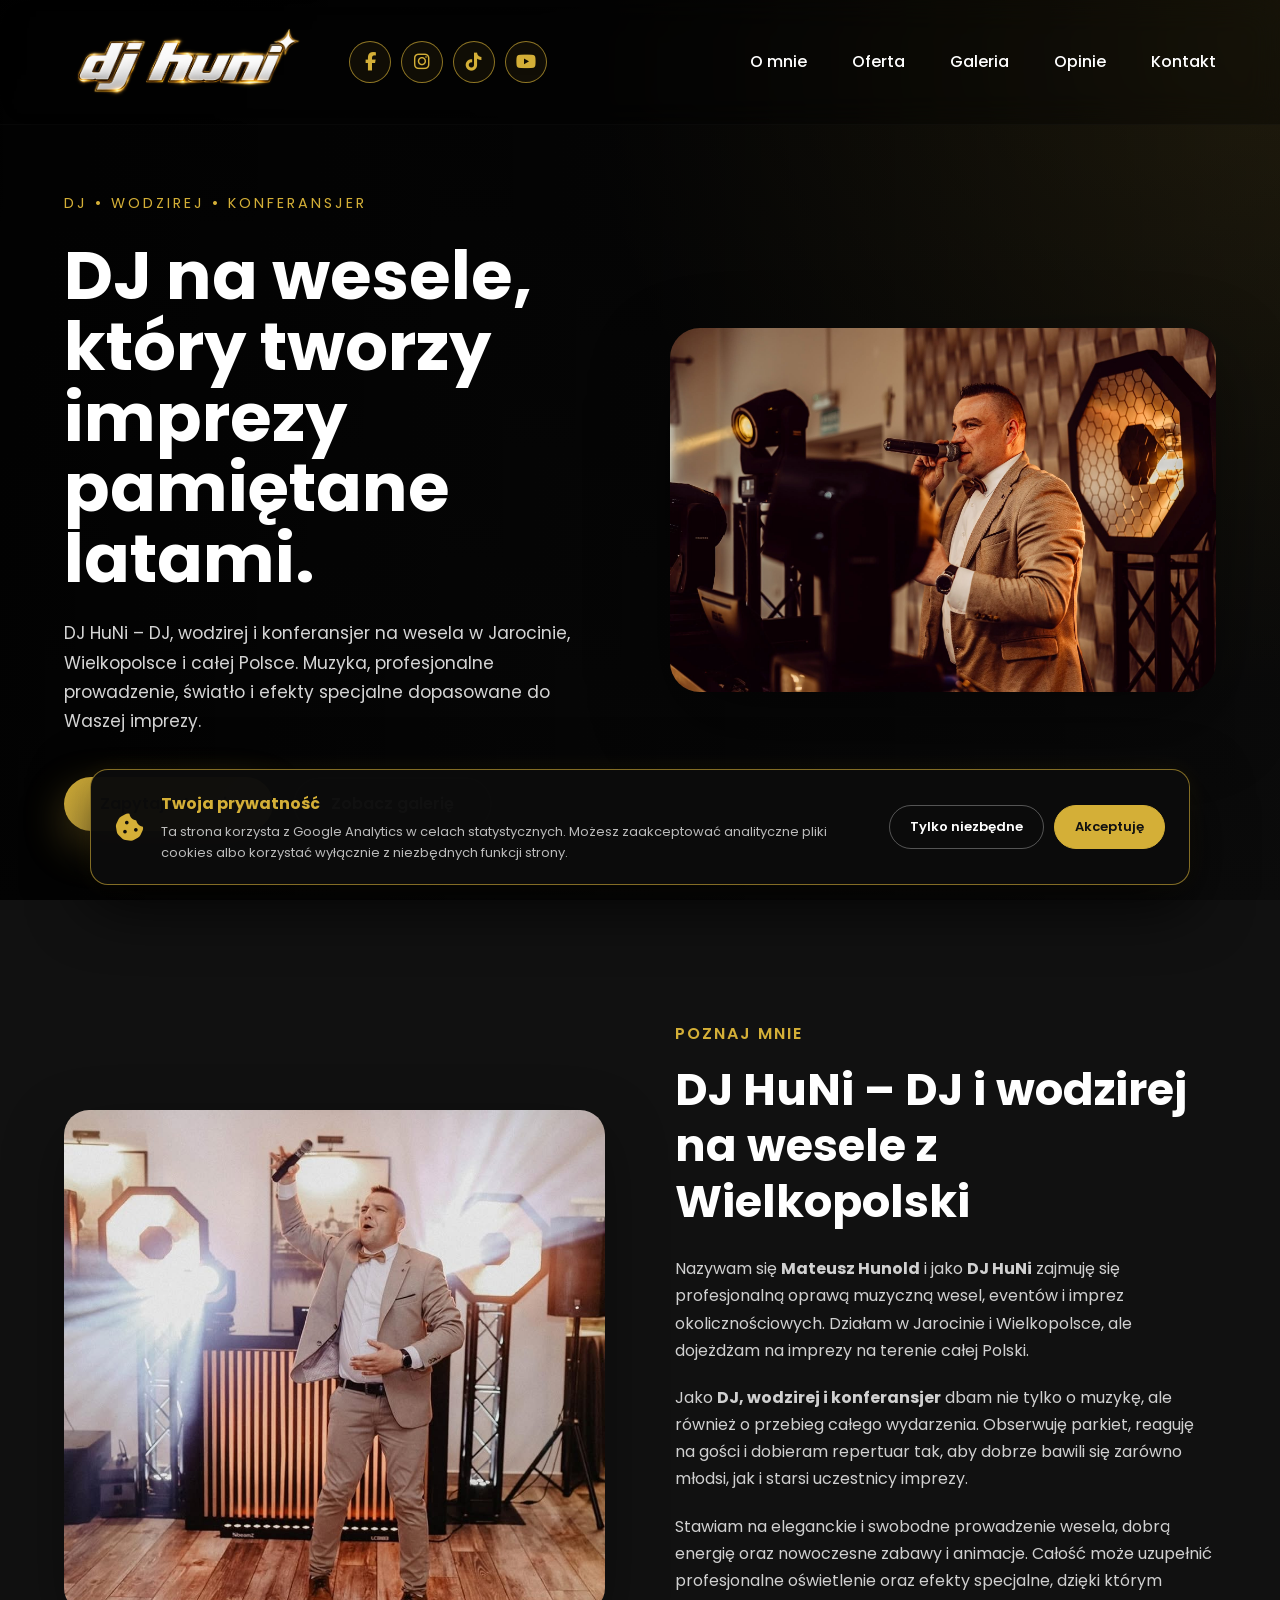
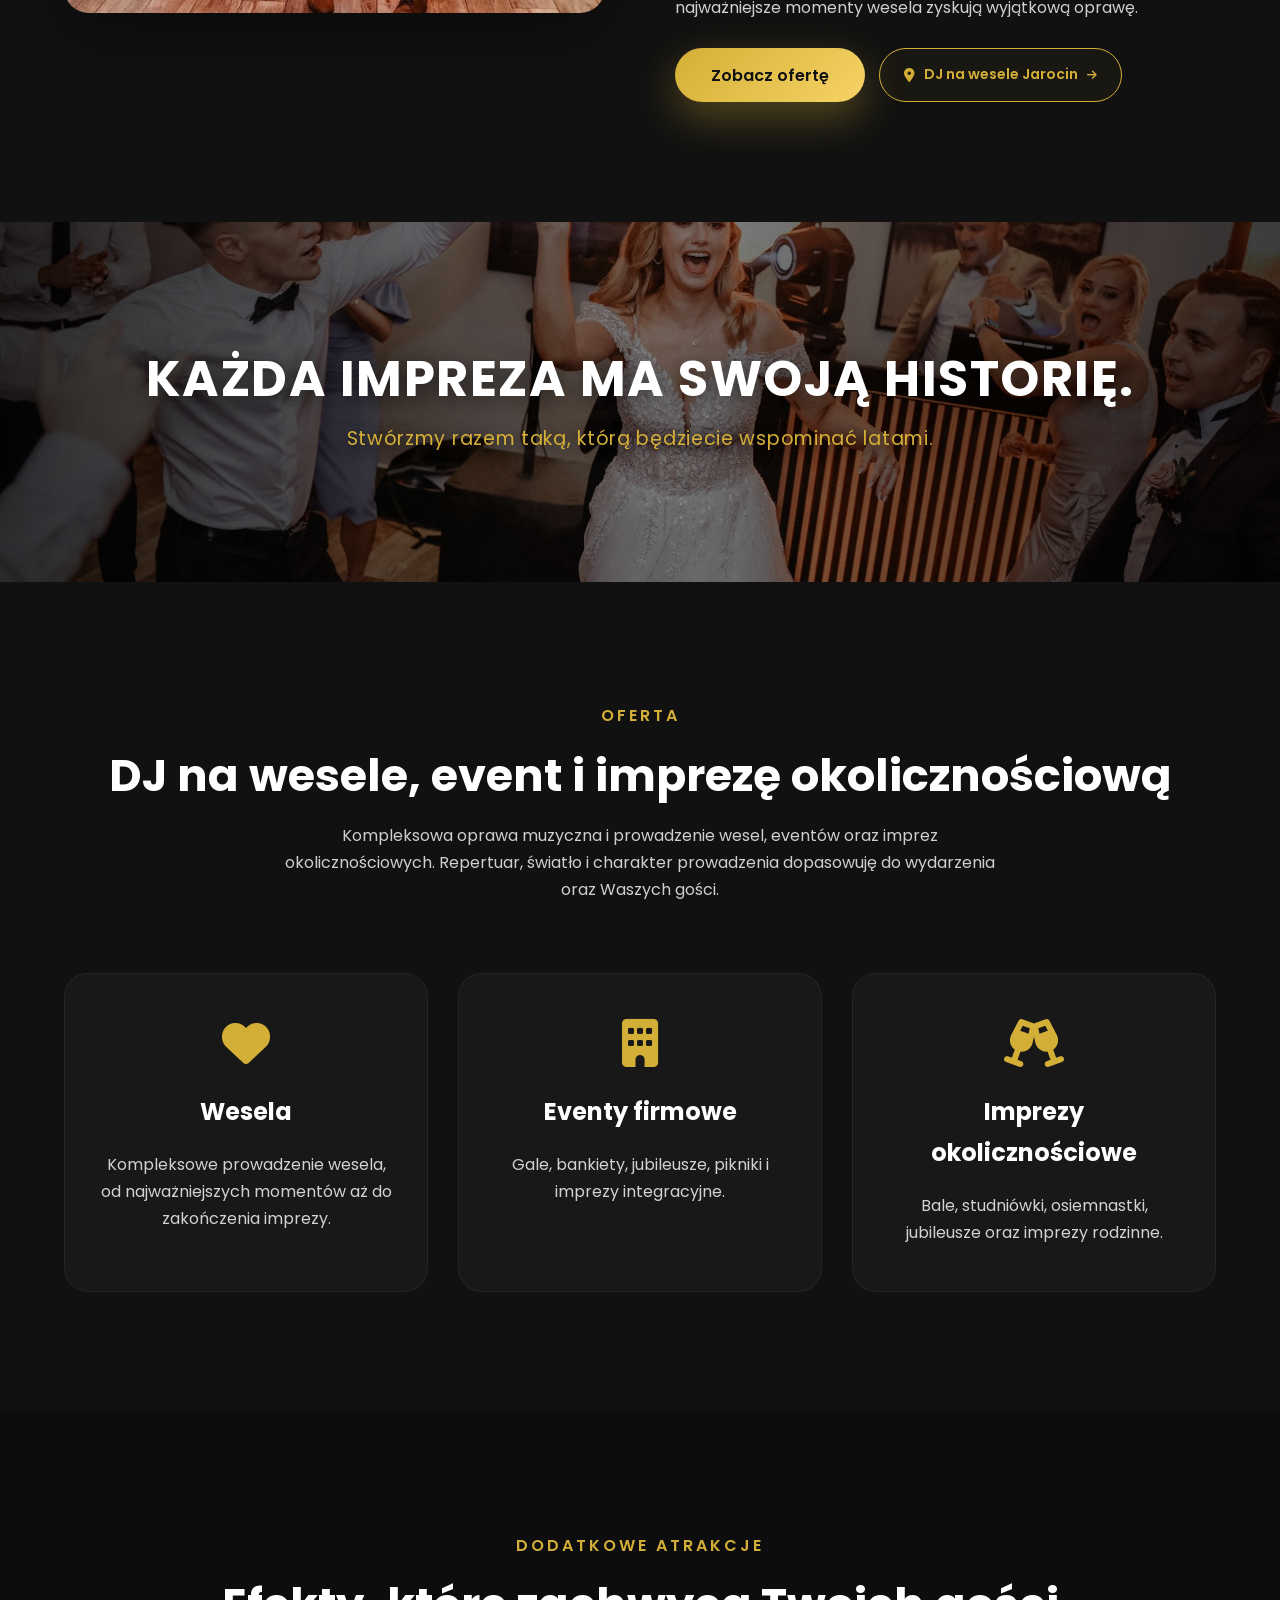
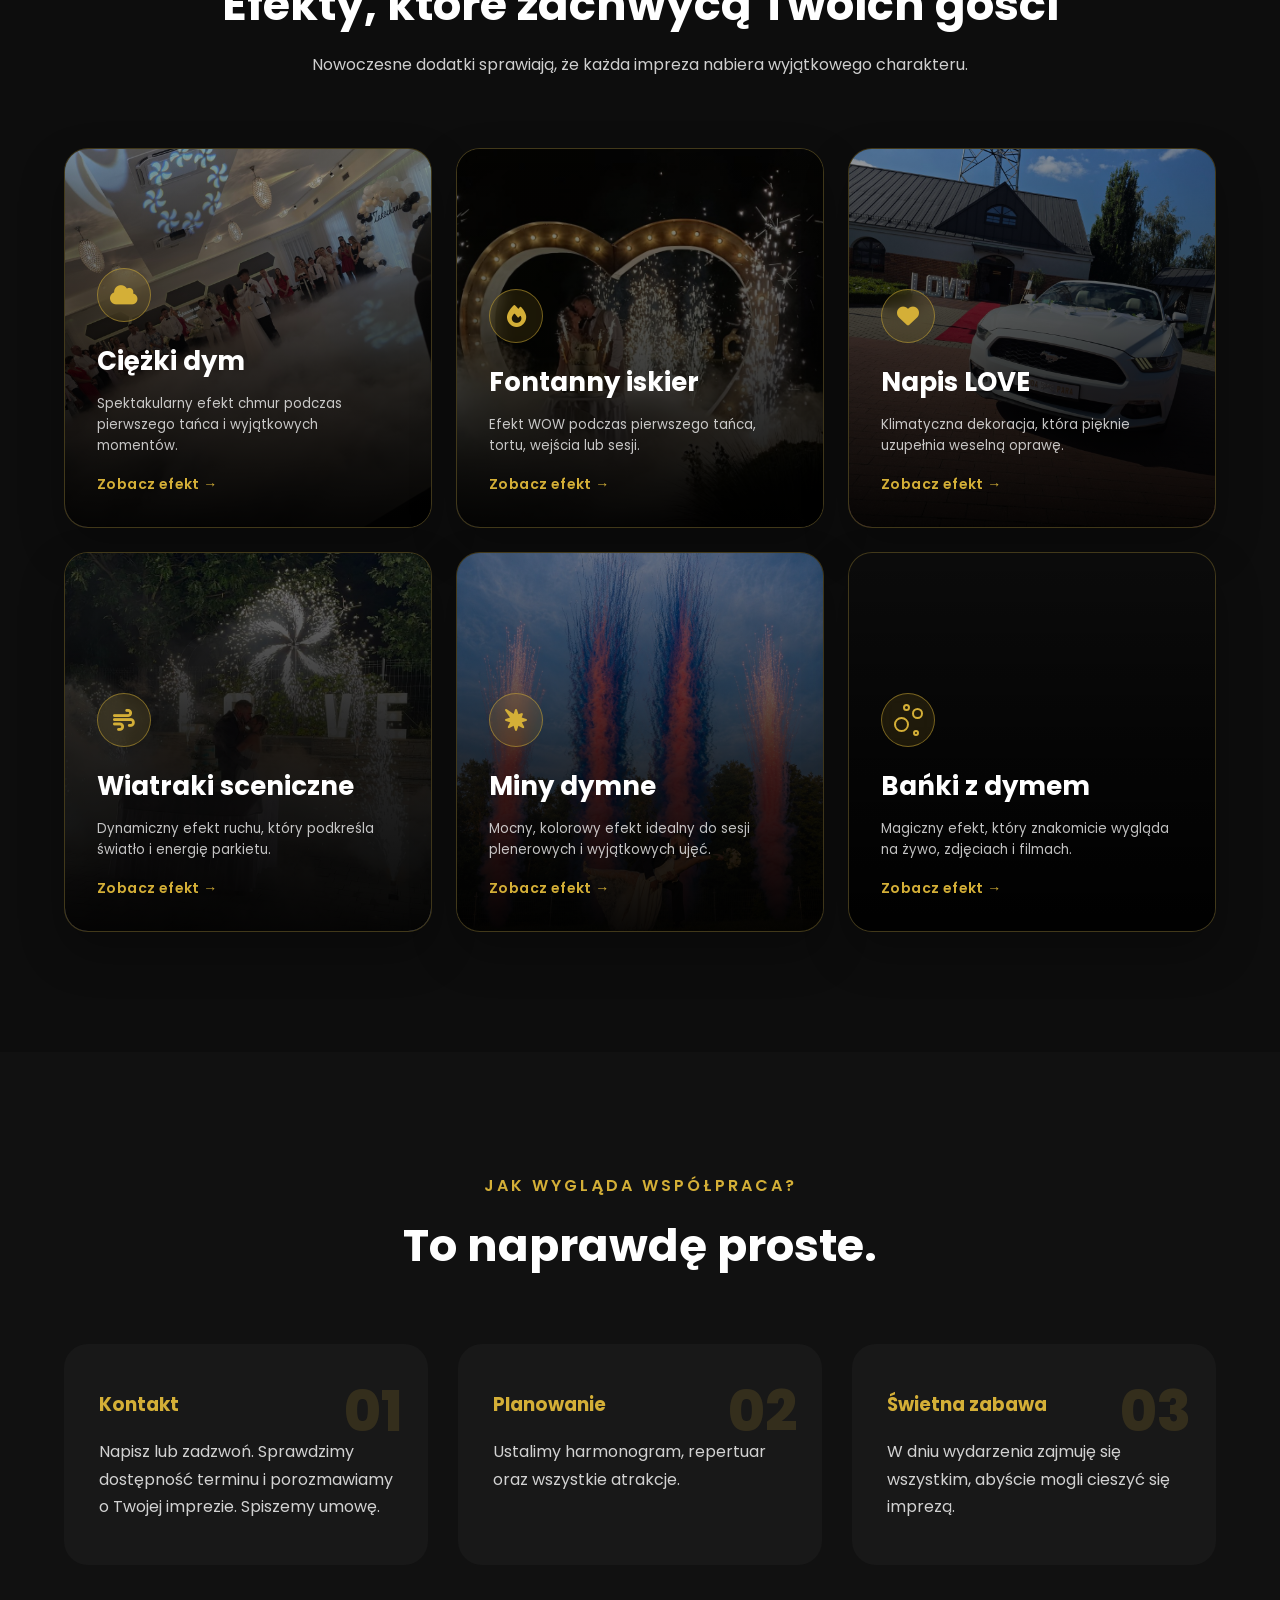
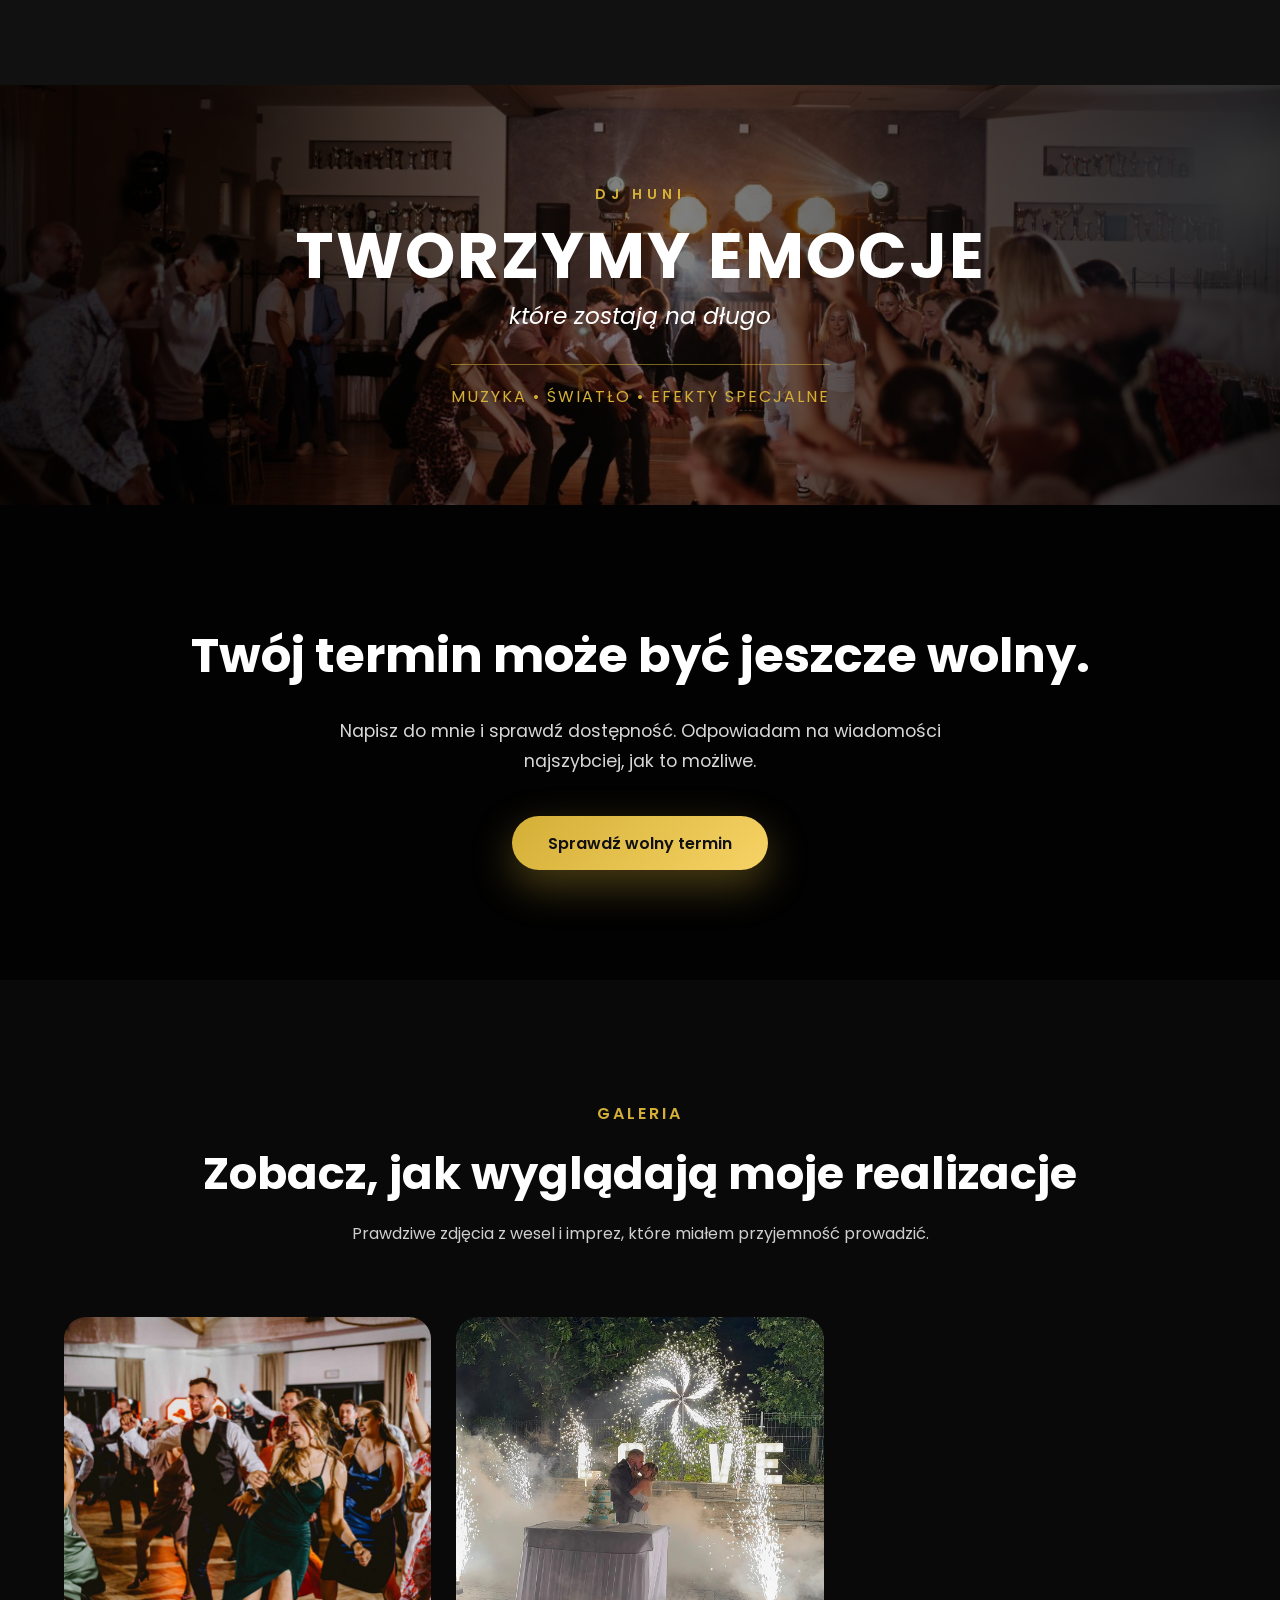
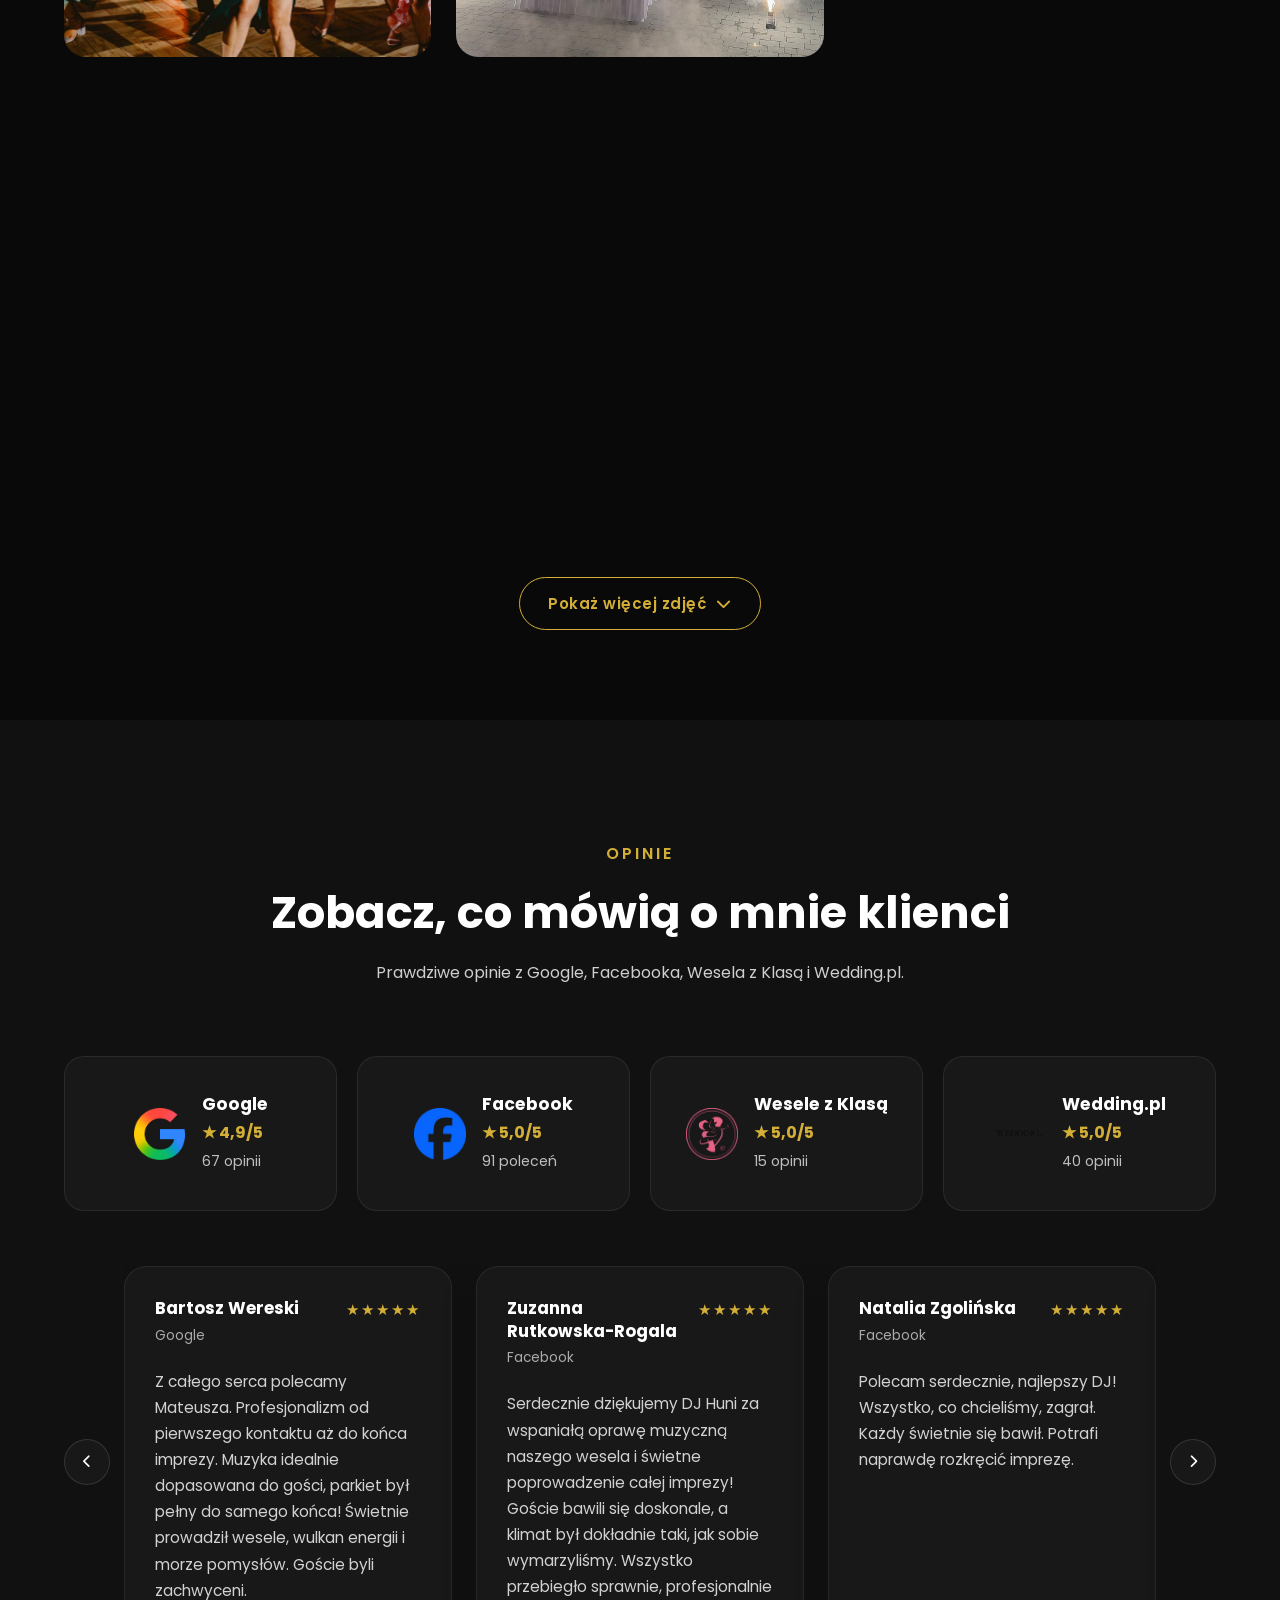
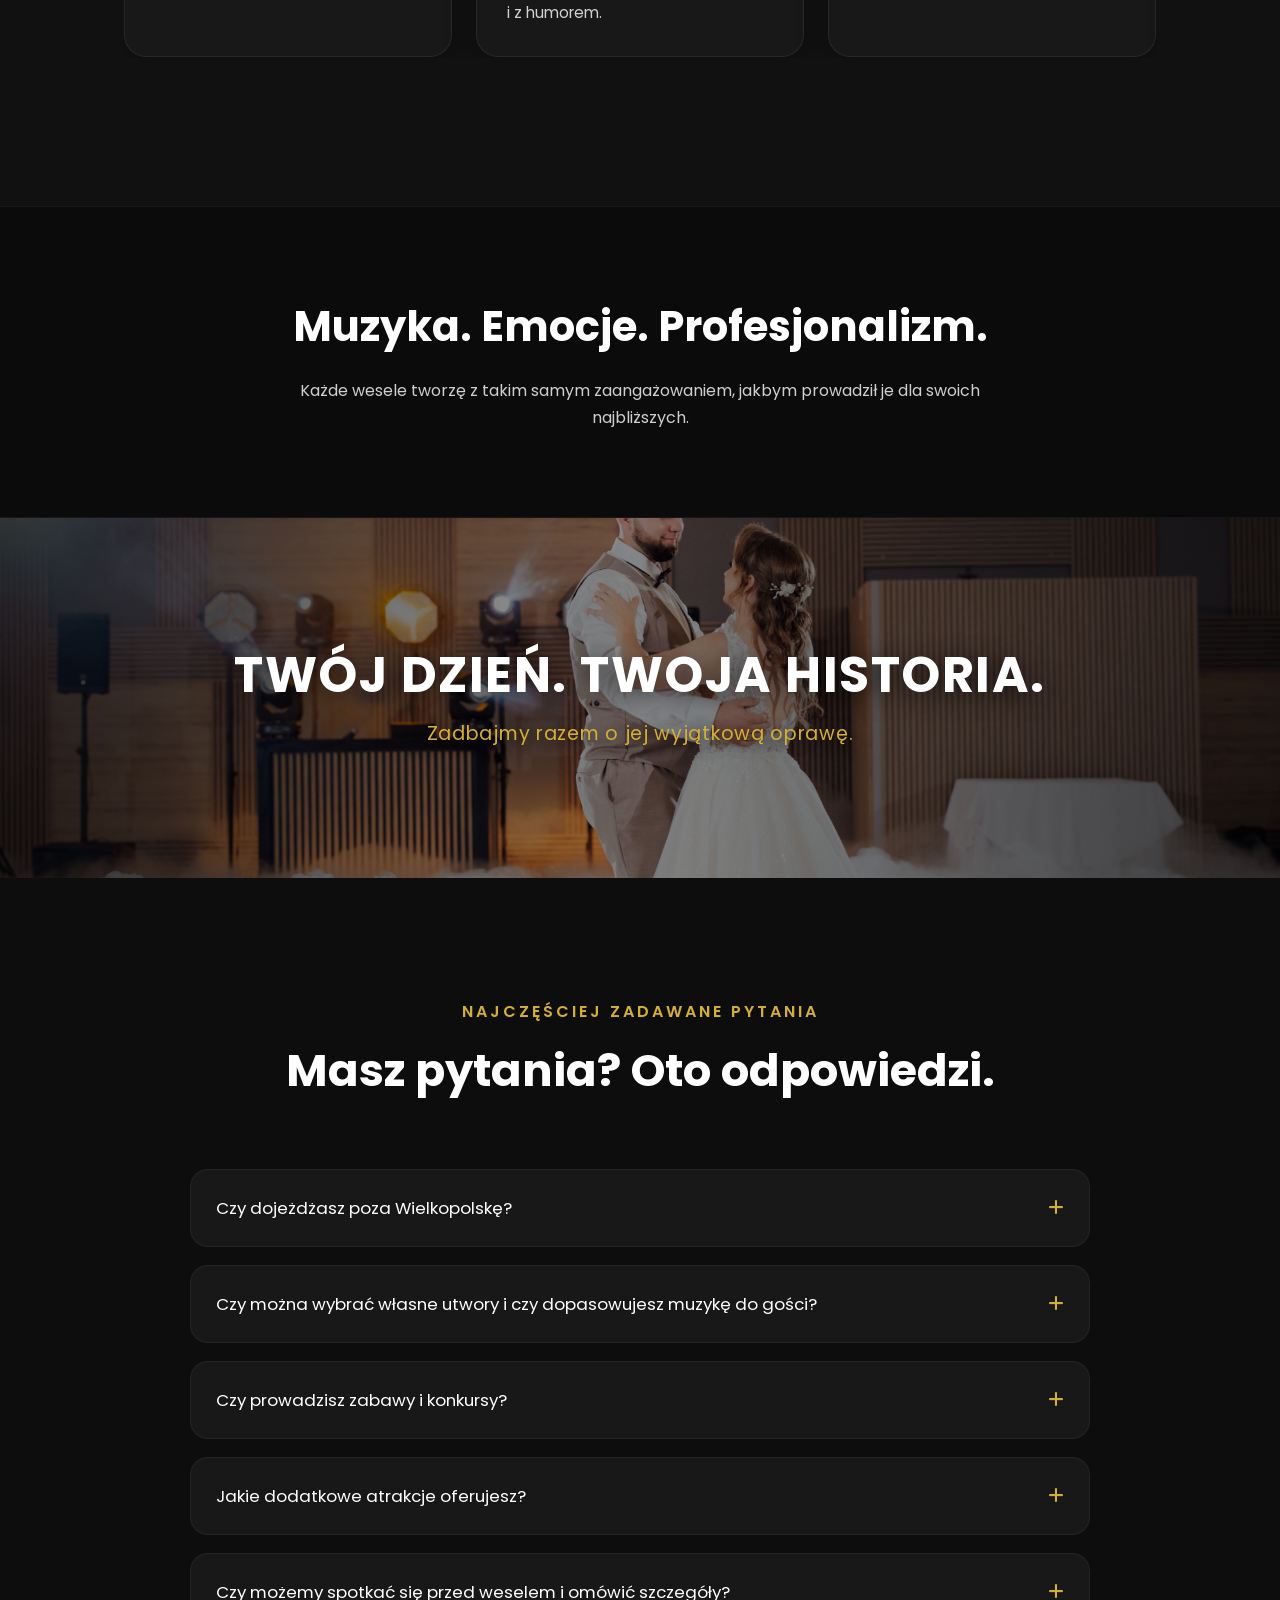
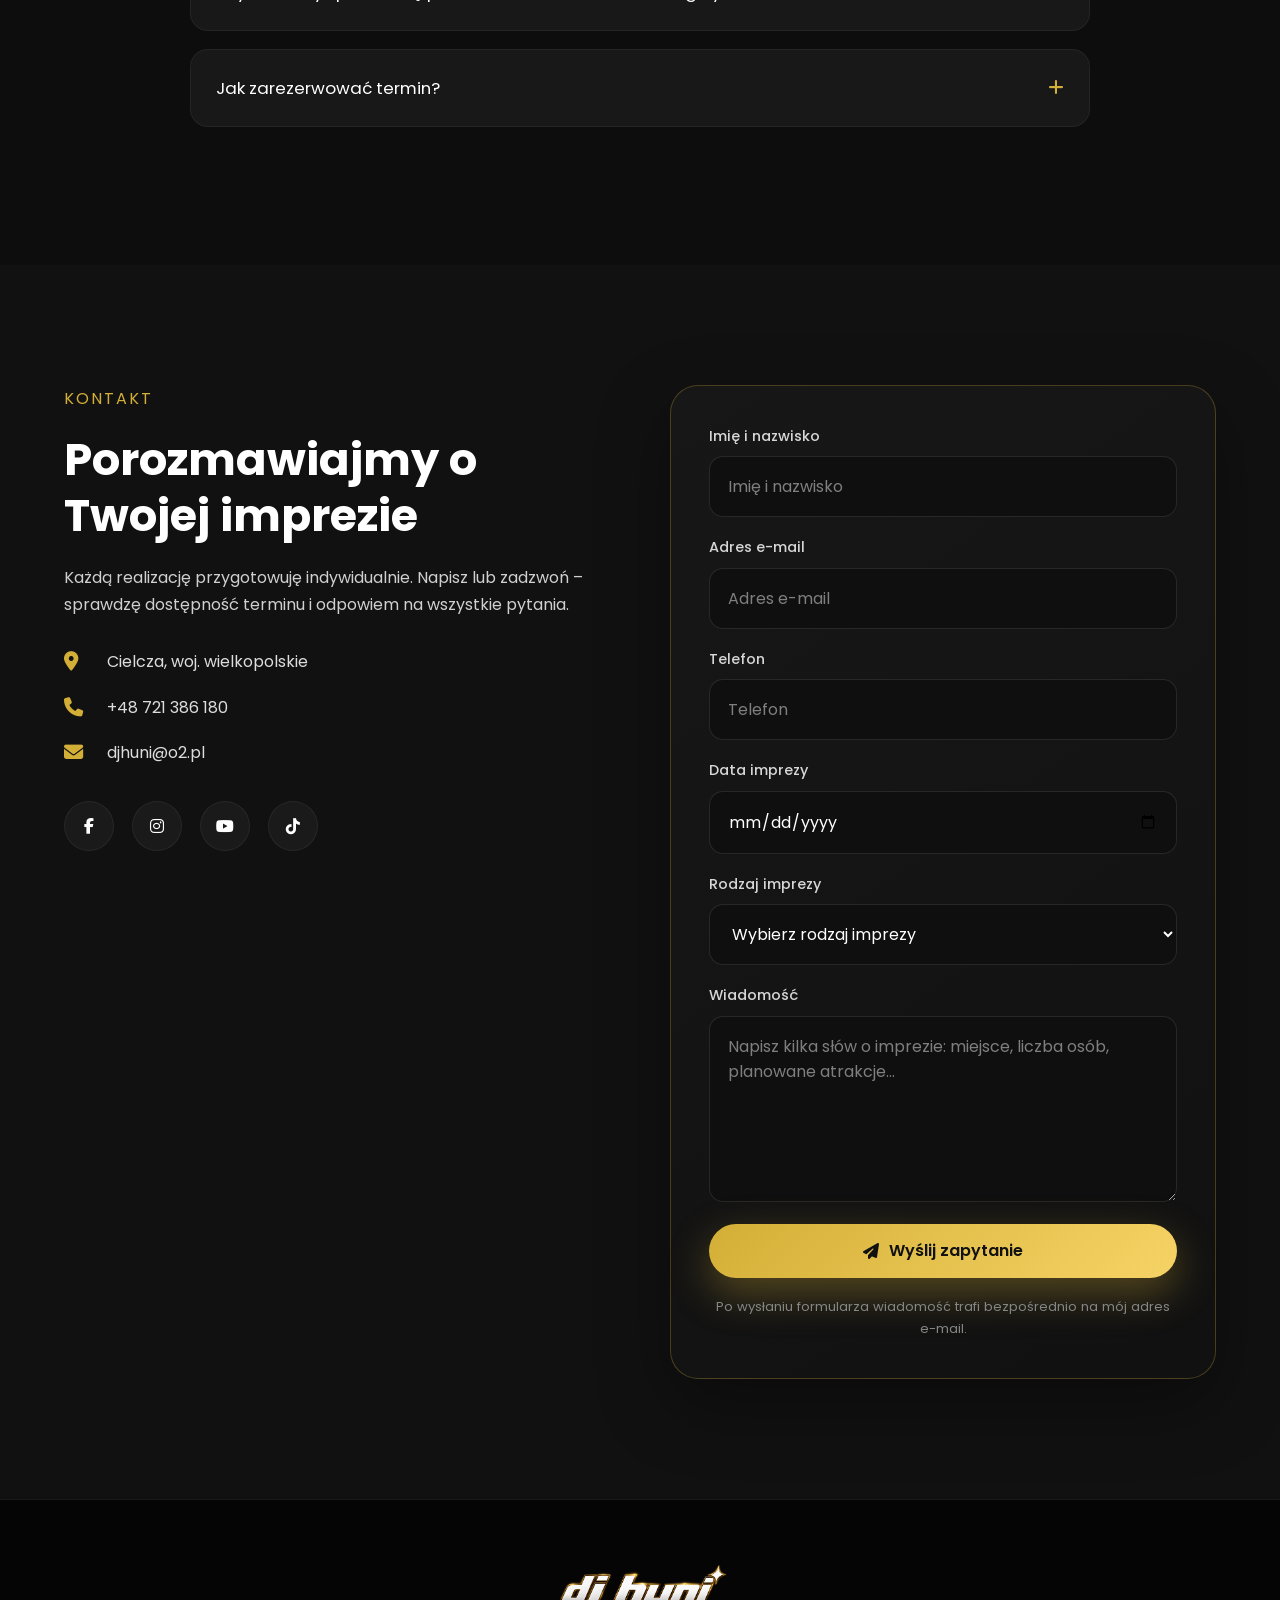
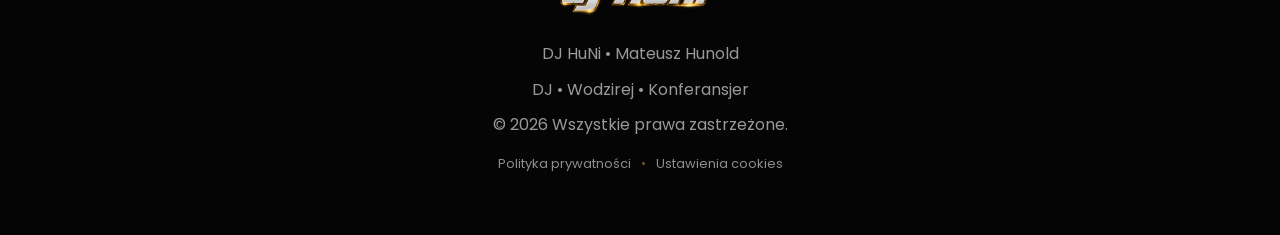
==== commit df896fd7: "Update index.html" ====
--- a/index.html
+++ b/index.html
@@ -2313,7 +2313,9 @@
                 <input type="text"
                        name="_honey"
                        style="display:none">
-
+<input type="hidden"
+       name="_next"
+       value="https://djhuni.pl/dziekuje.html">
 
                 <input type="hidden"
                        name="_url"
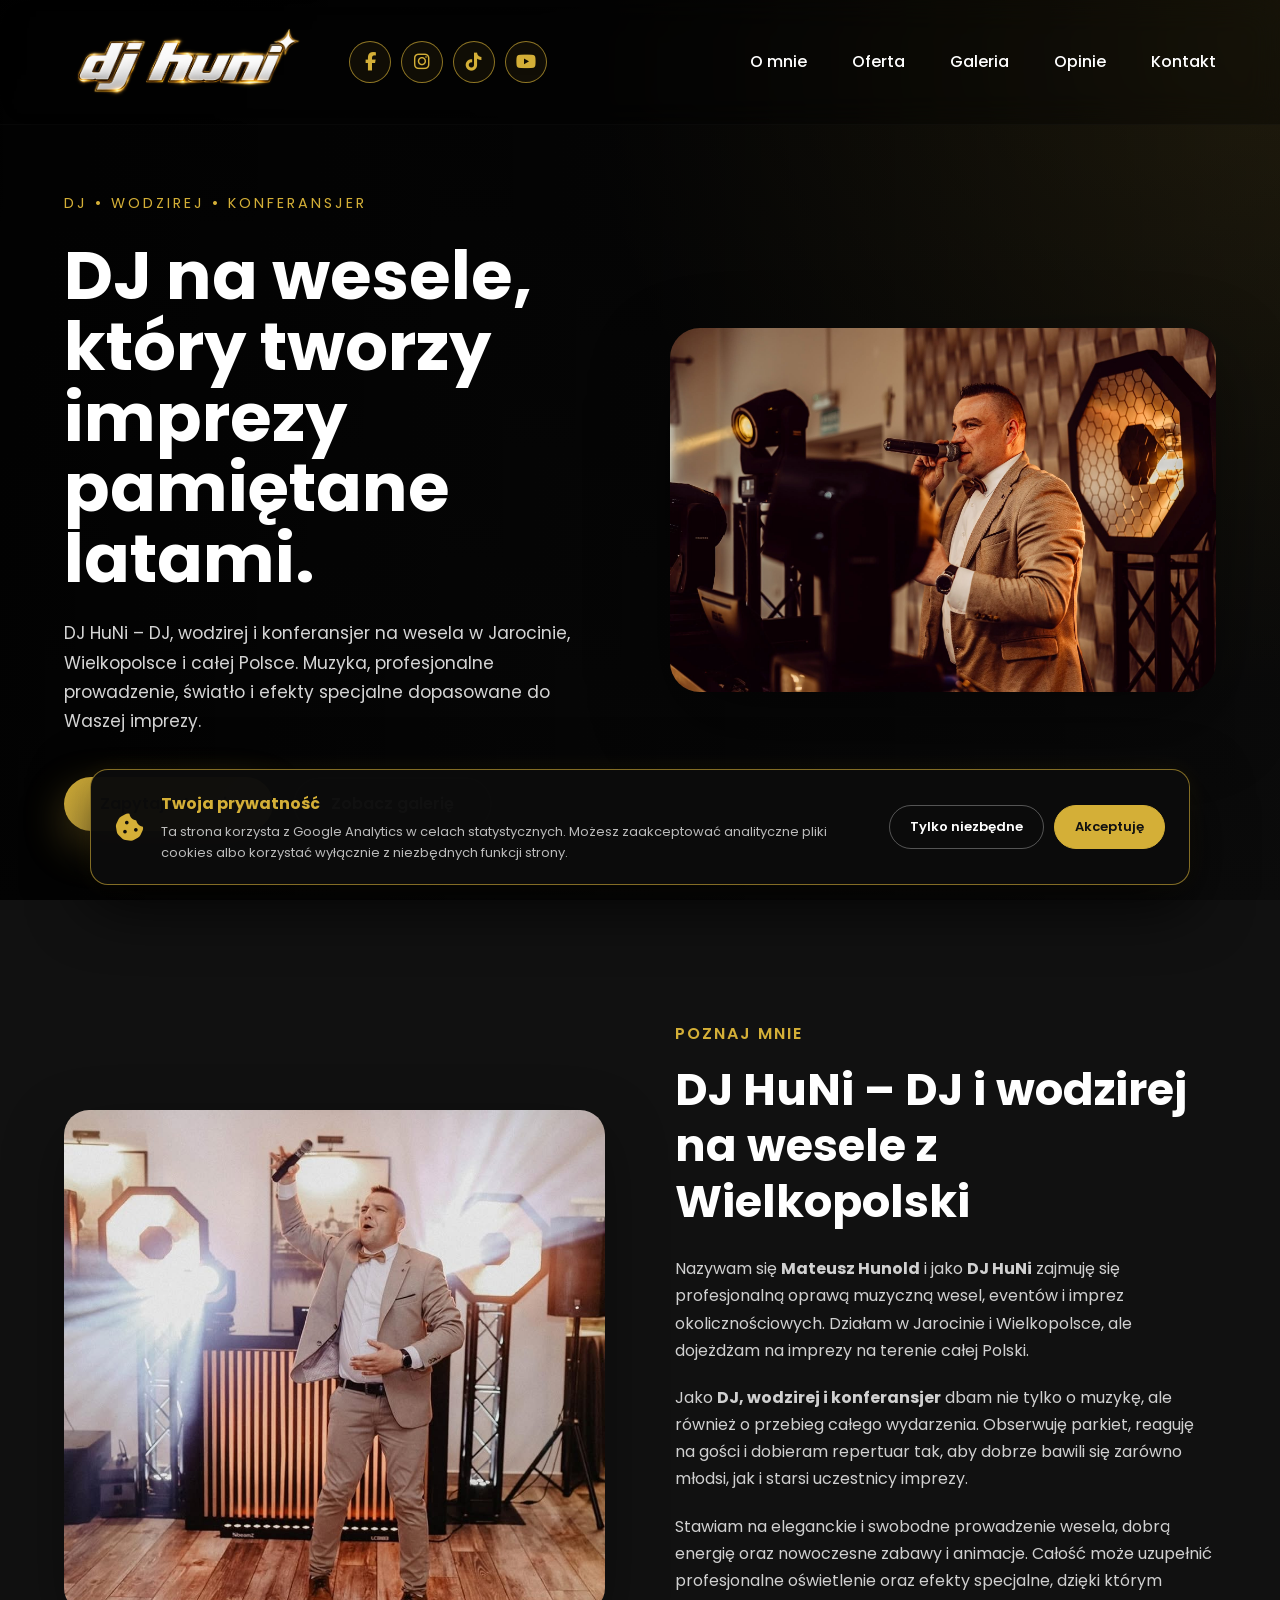
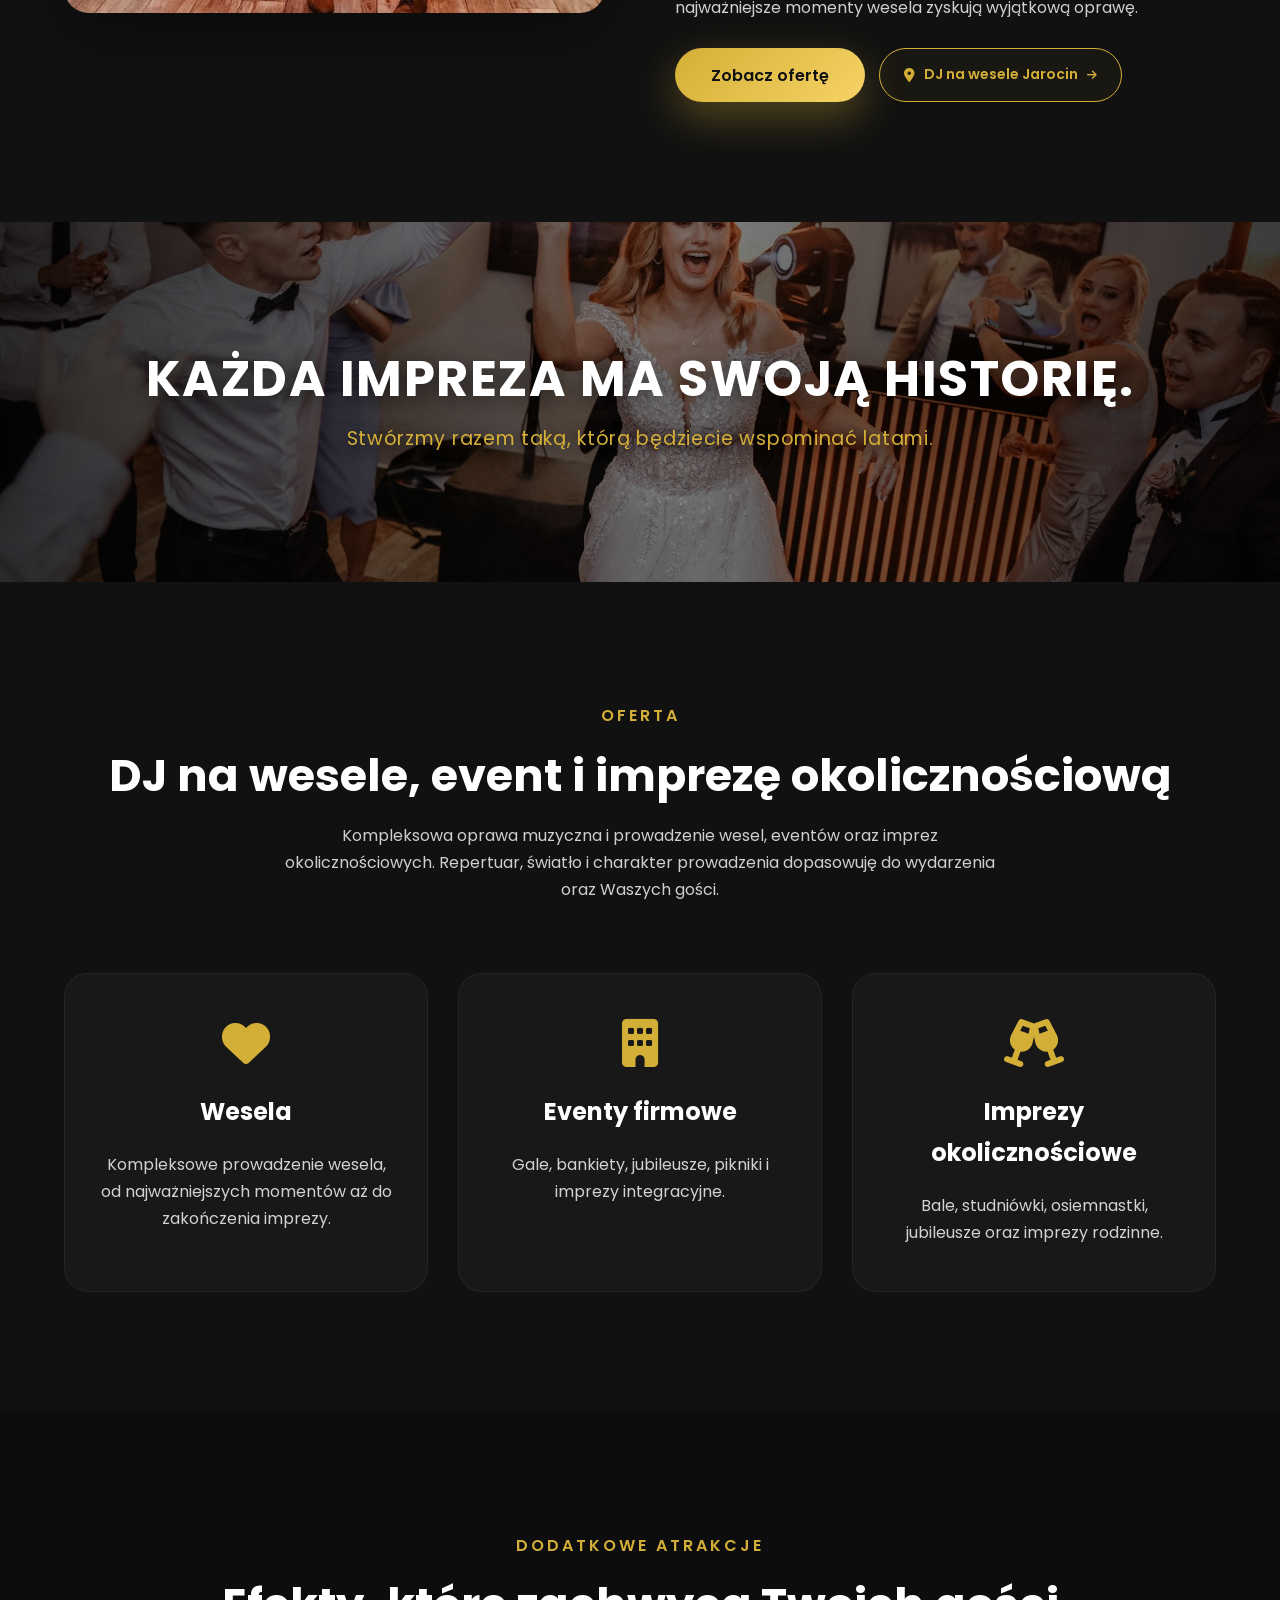
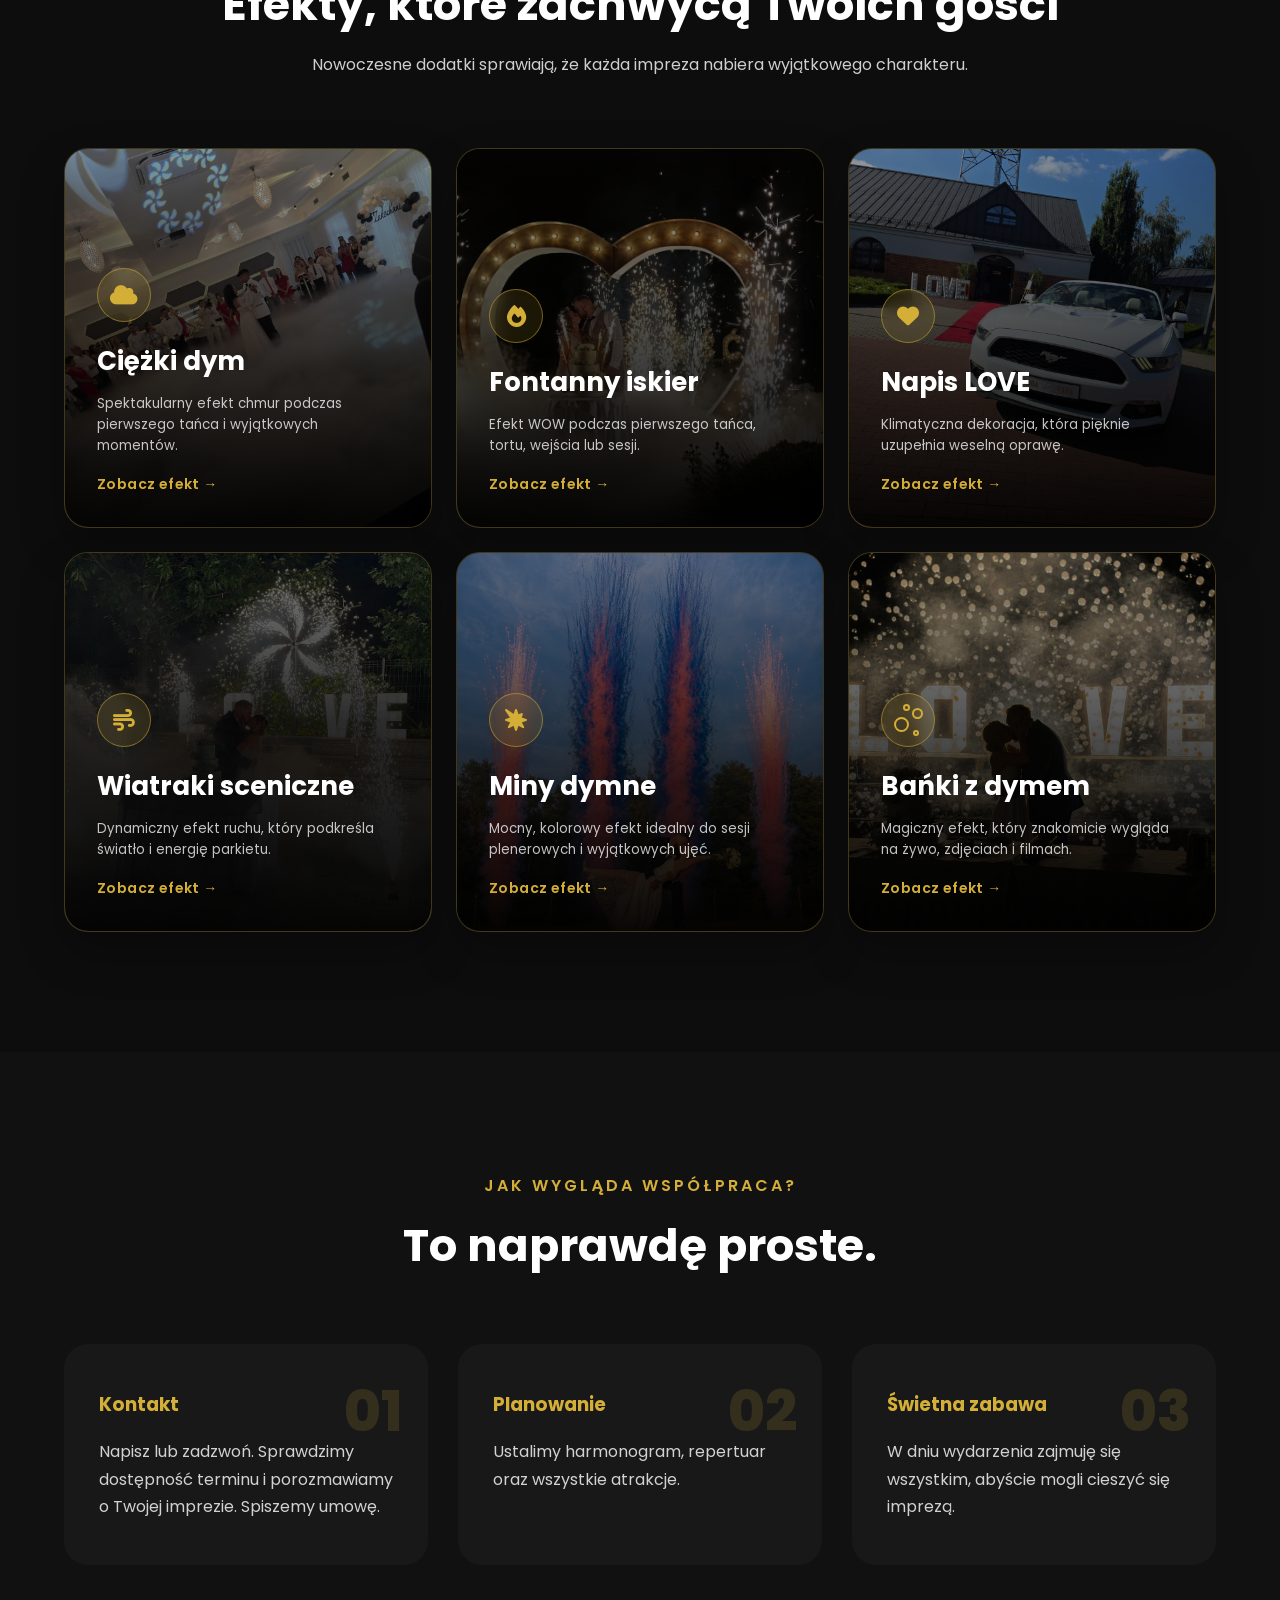
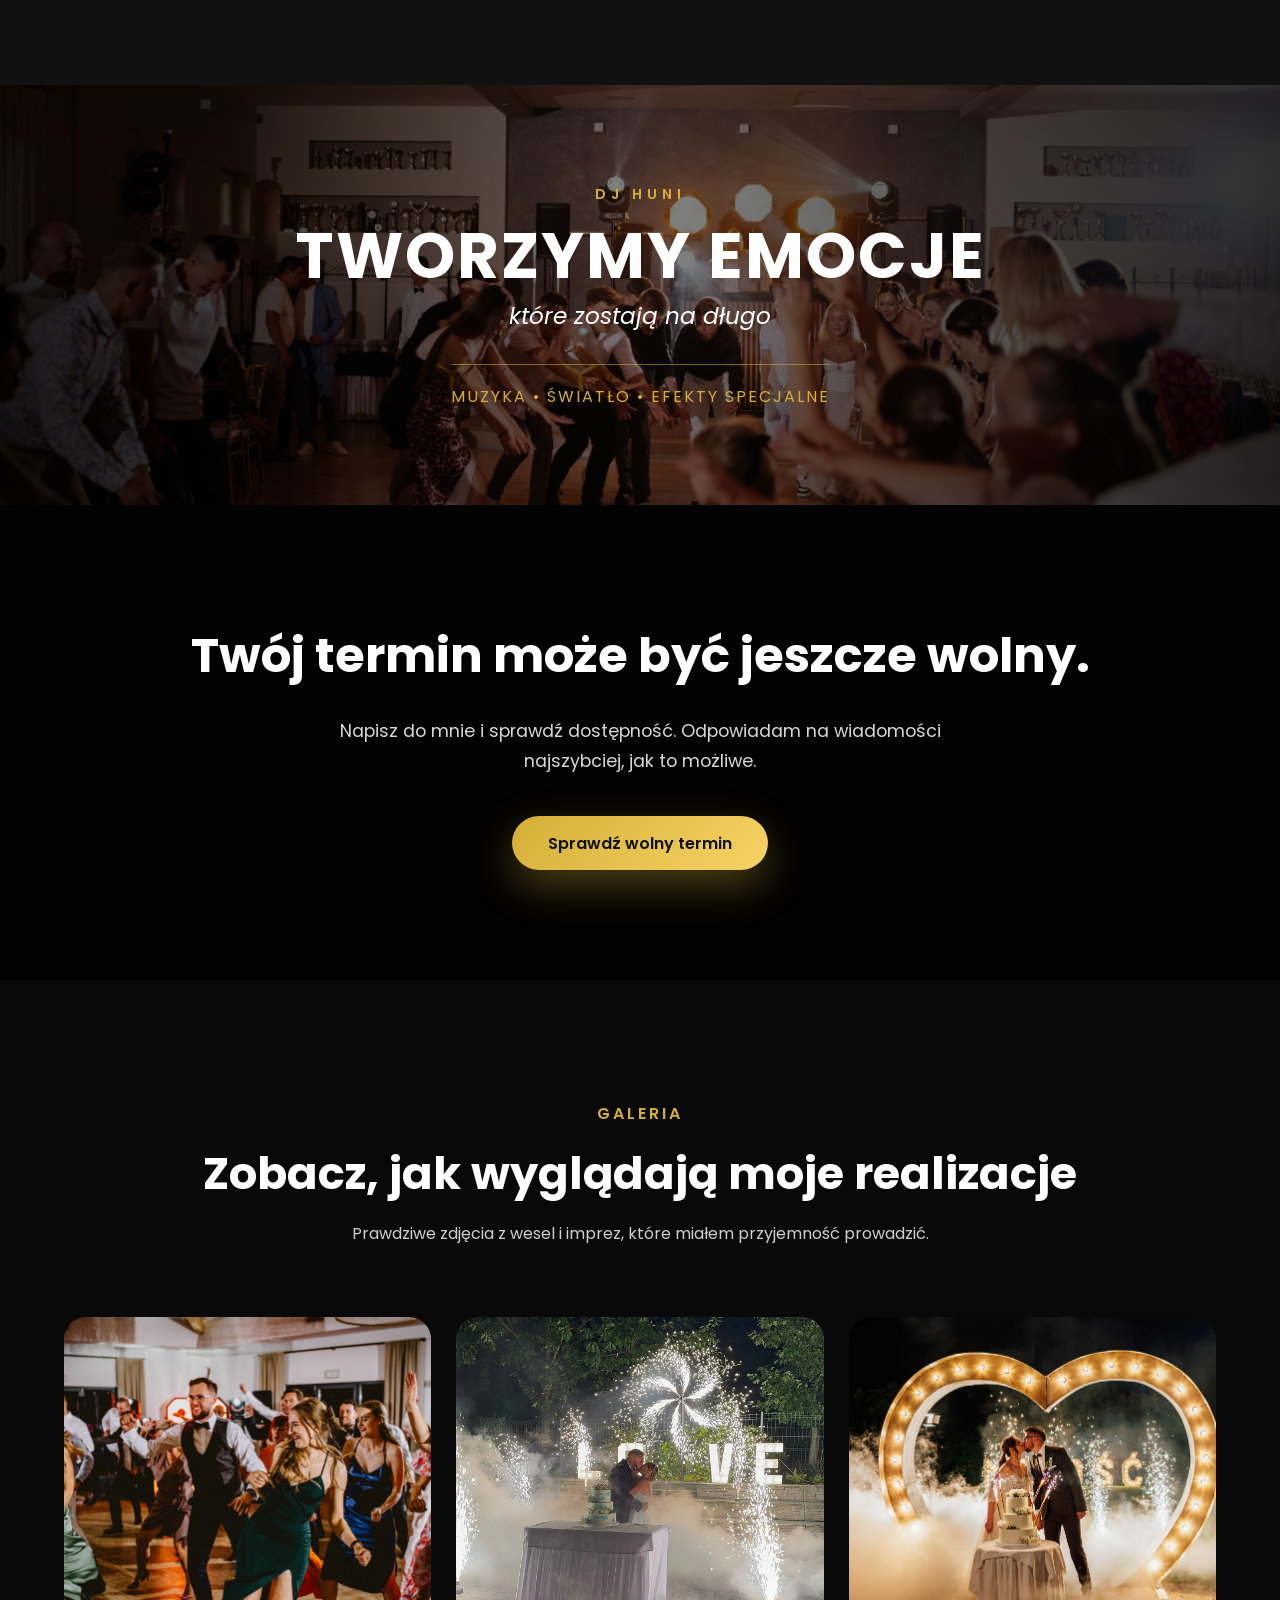
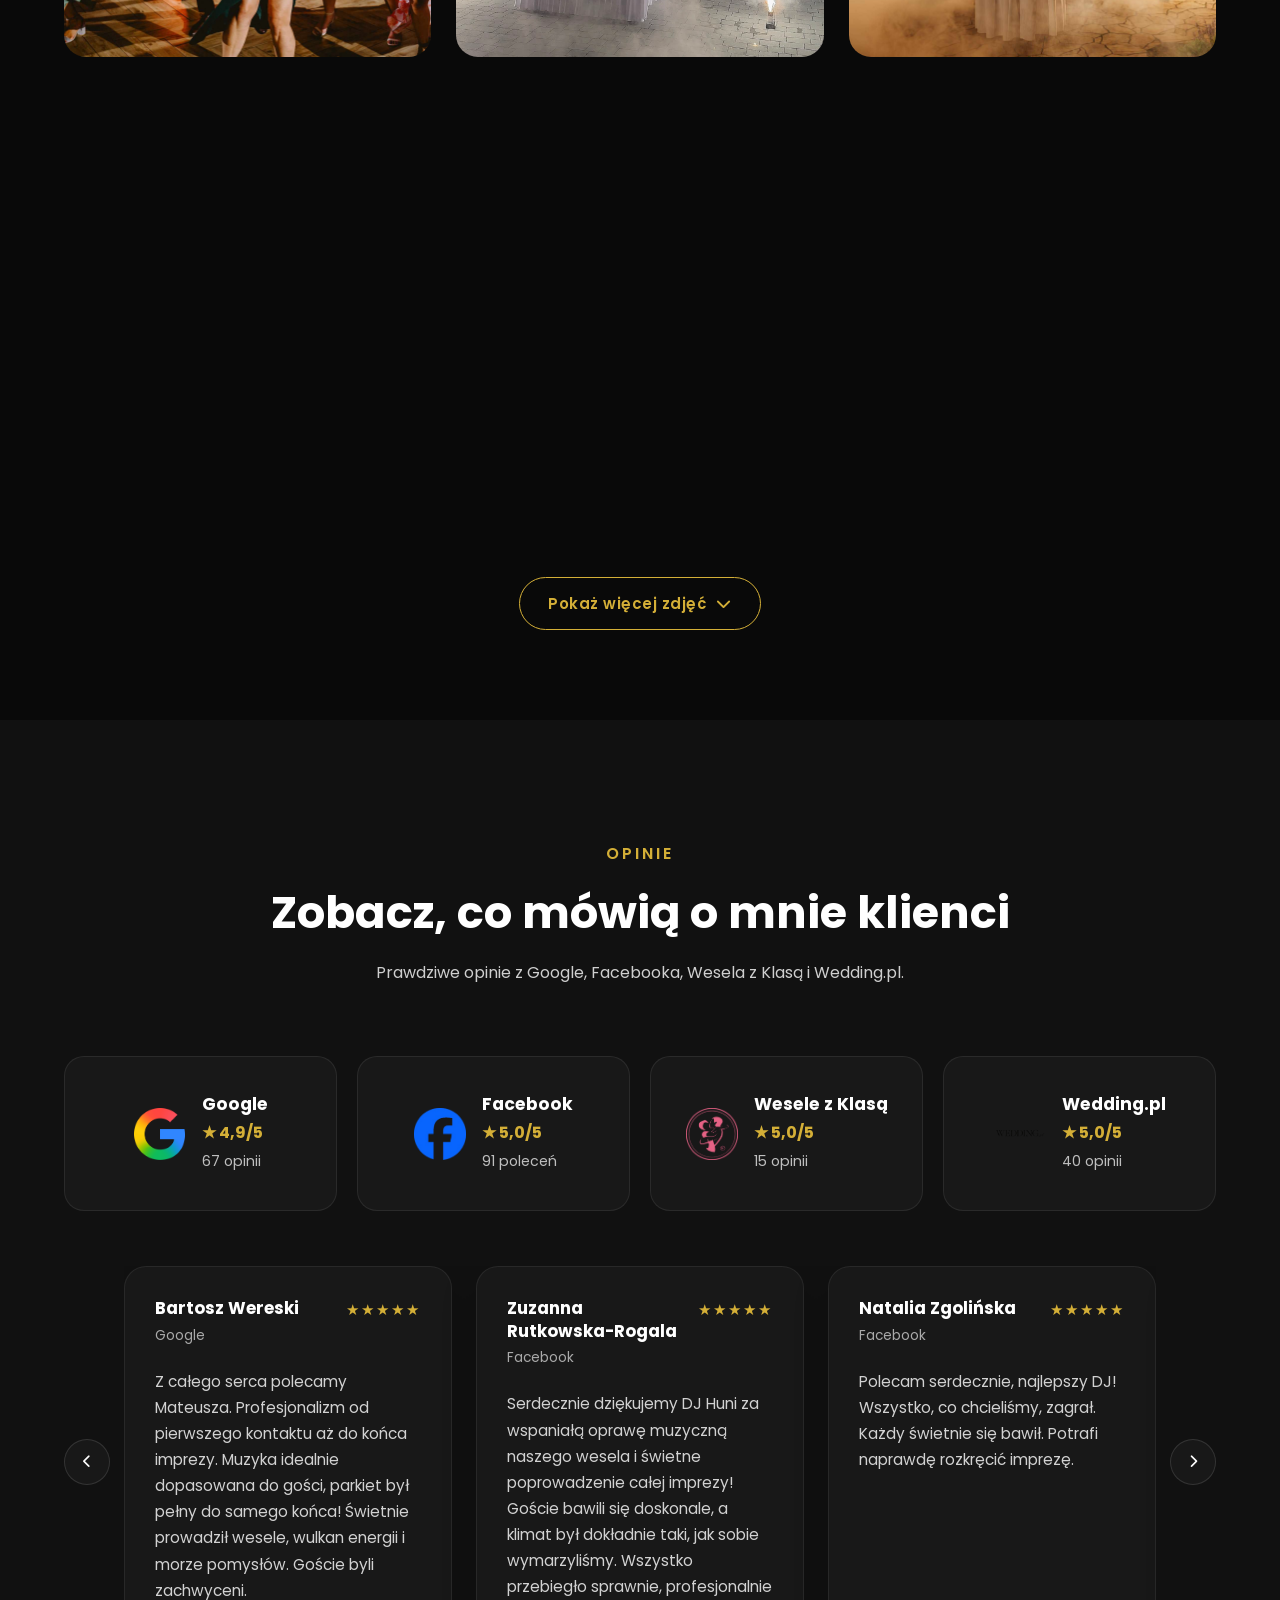
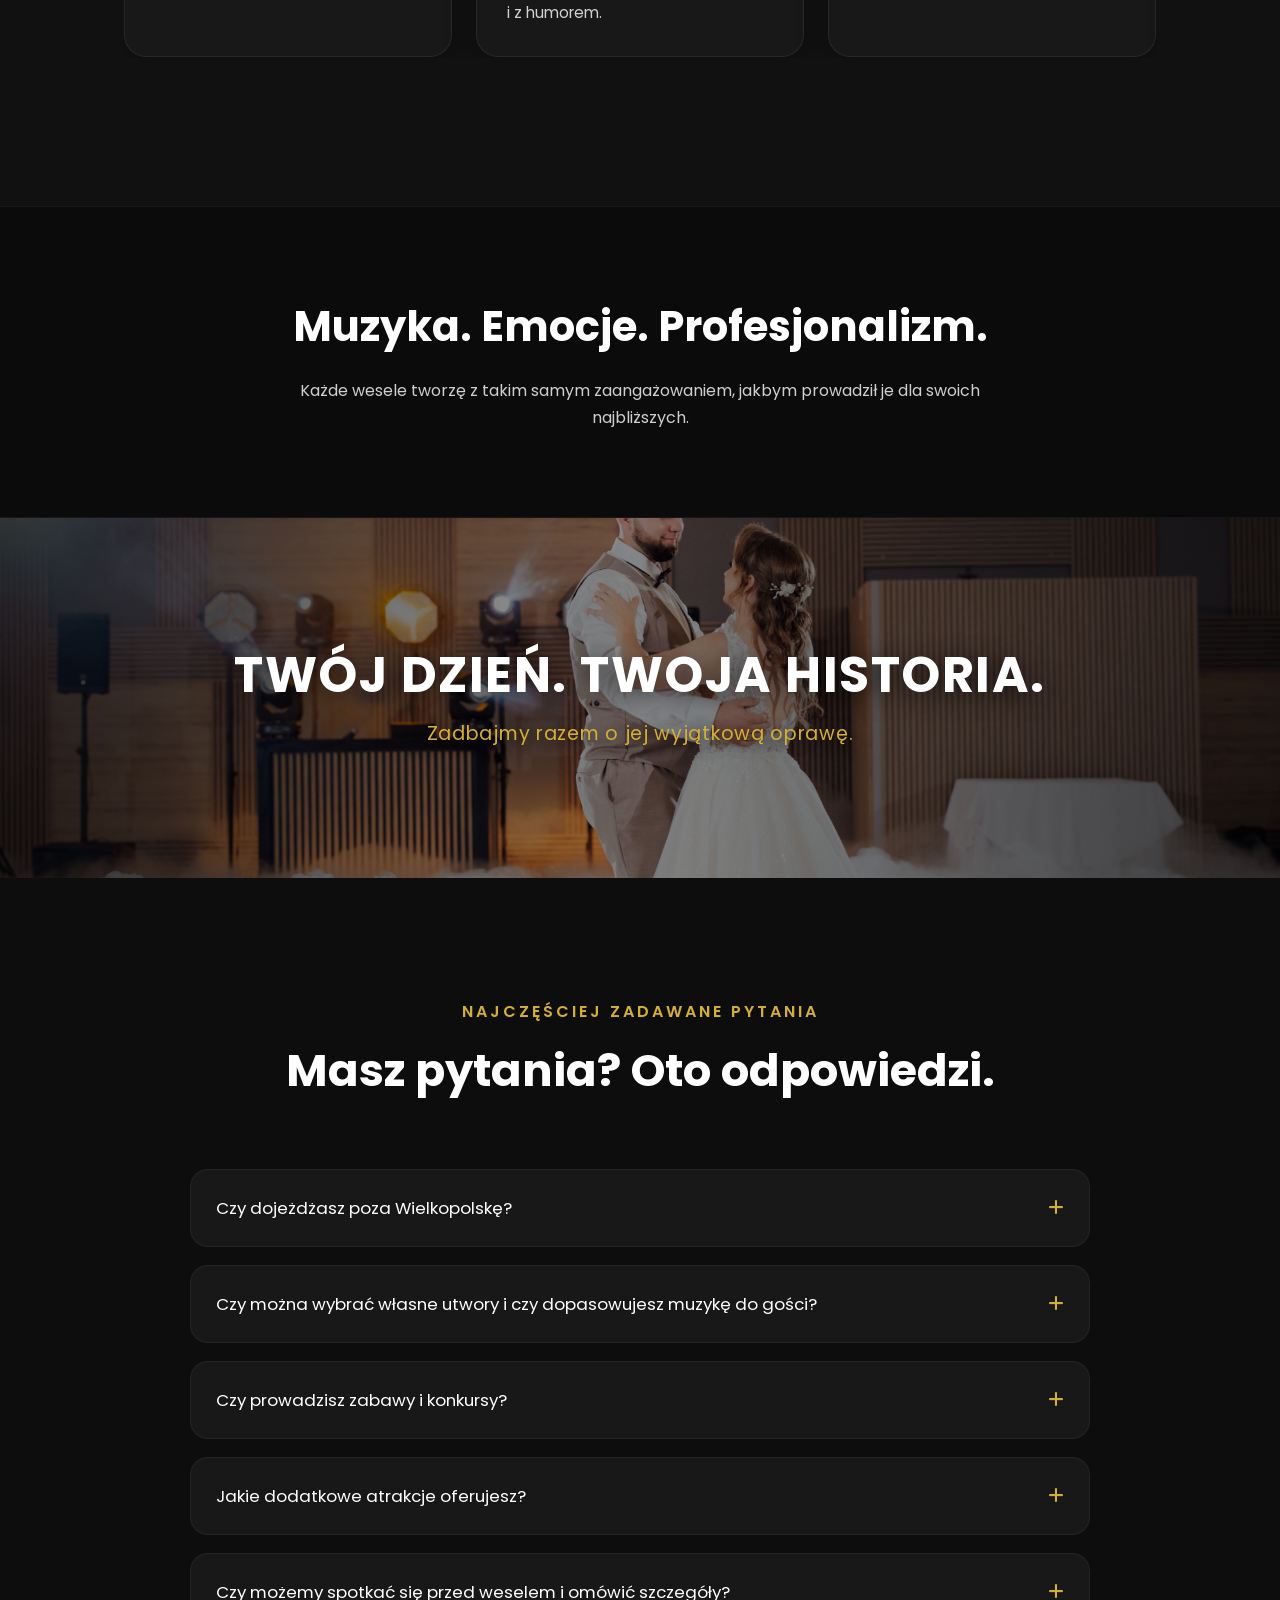
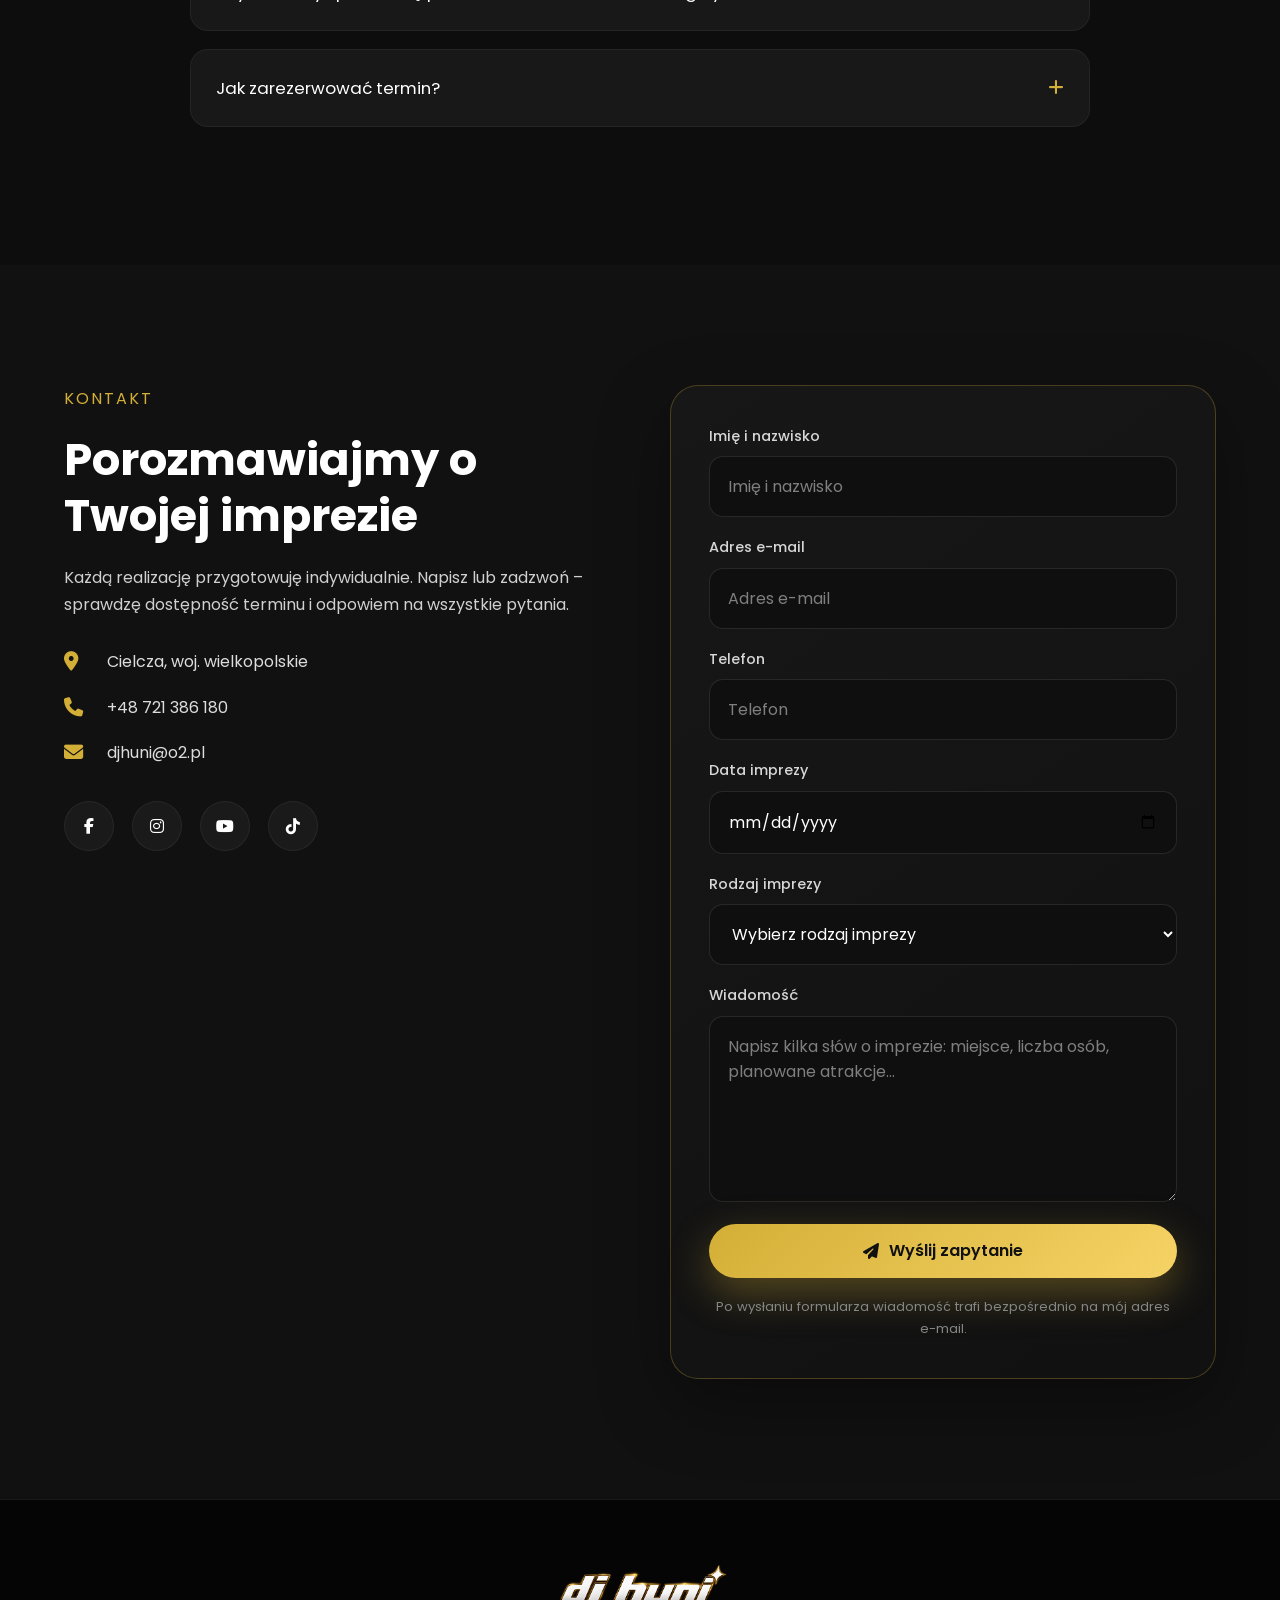
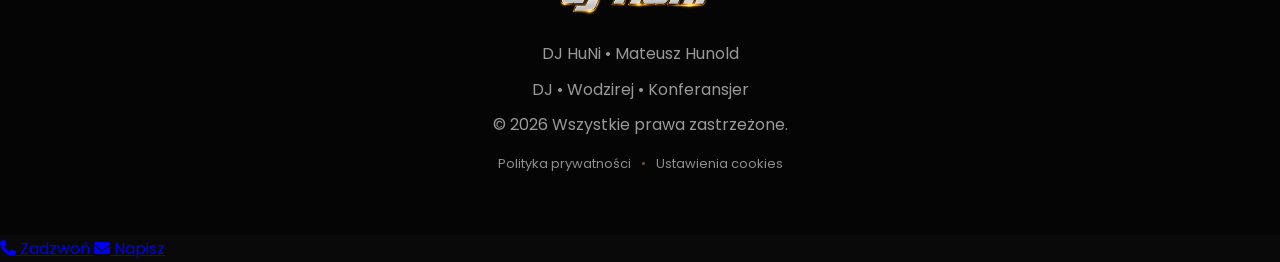
==== commit 2e87c4e5: "Update index.html" ====
--- a/index.html
+++ b/index.html
@@ -3139,7 +3139,21 @@
 
 </script>
 
-
+<div class="mobile-contact-bar">
+
+    <a href="tel:+48721386180"
+       class="mobile-contact-btn">
+        <i class="fa-solid fa-phone"></i>
+        Zadzwoń
+    </a>
+
+    <a href="#contact"
+       class="mobile-contact-btn">
+        <i class="fa-solid fa-envelope"></i>
+        Napisz
+    </a>
+
+</div>
 </body>
 
 </html>
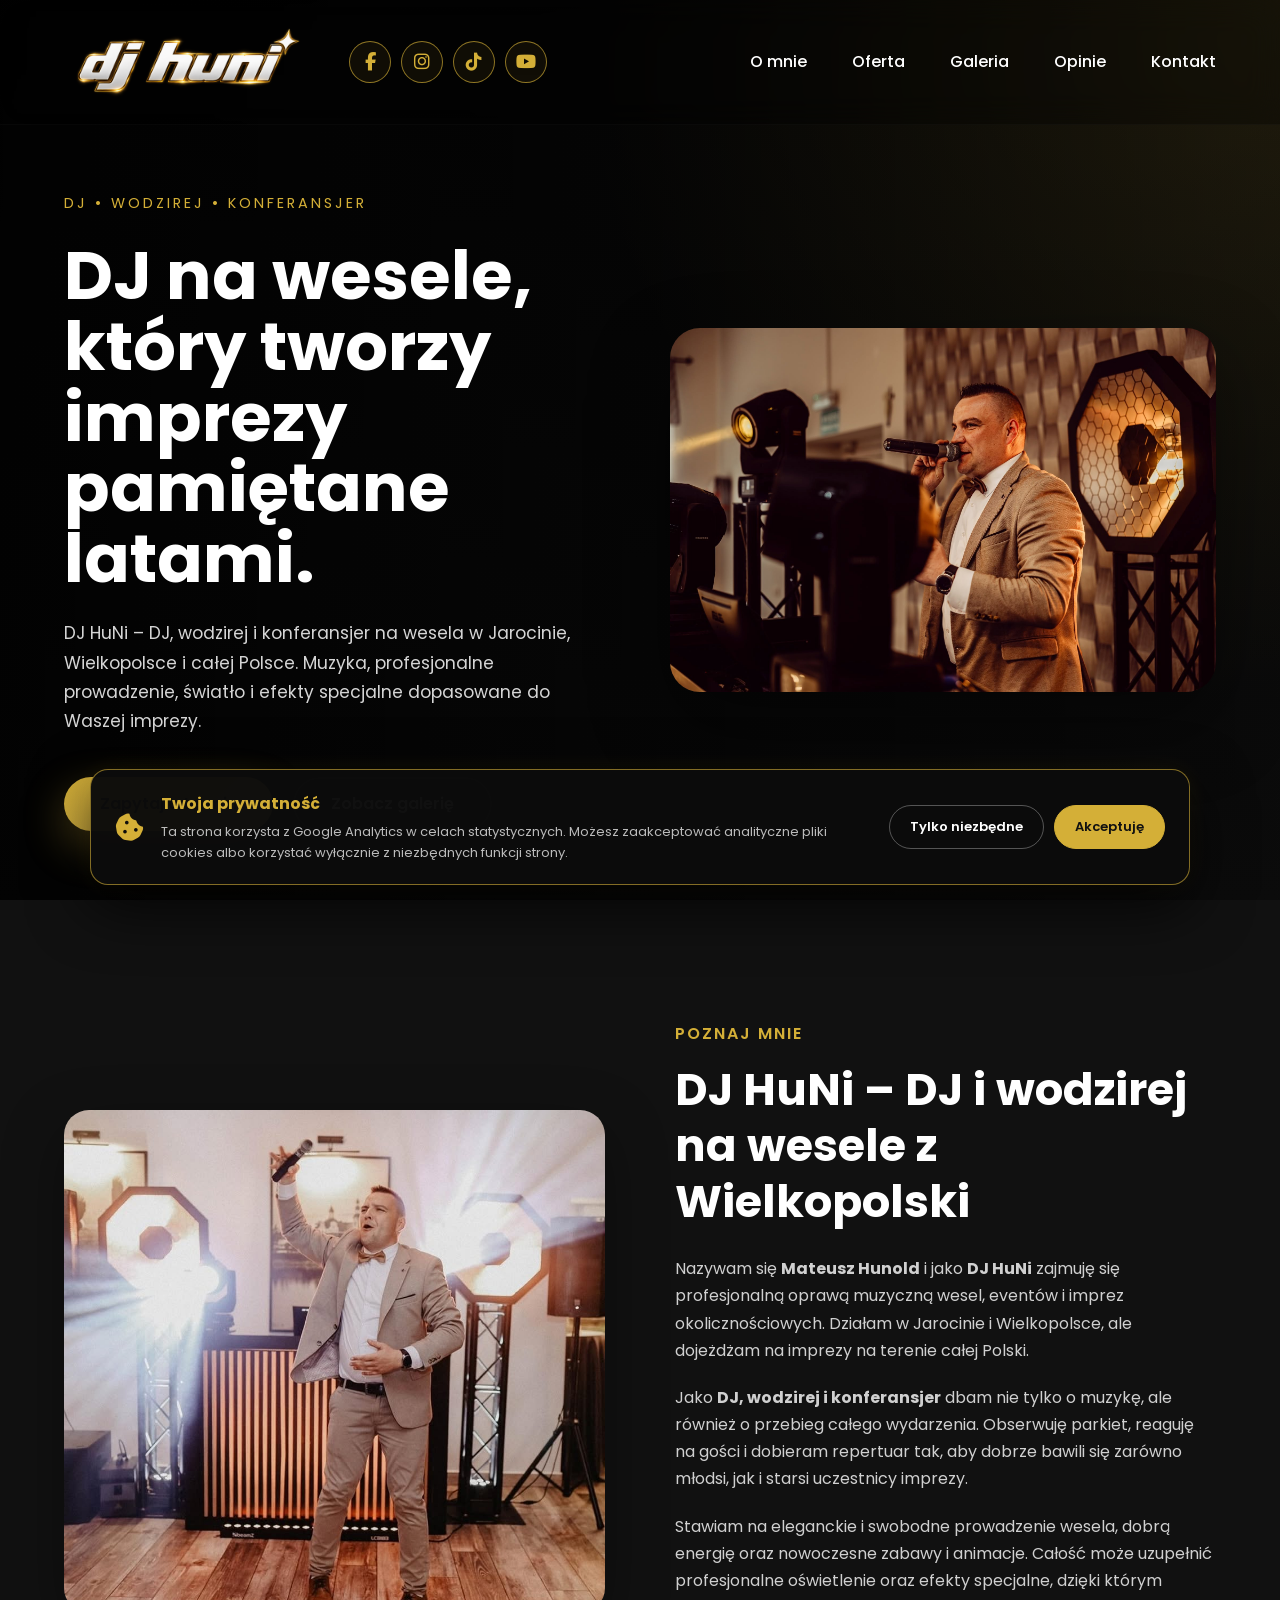
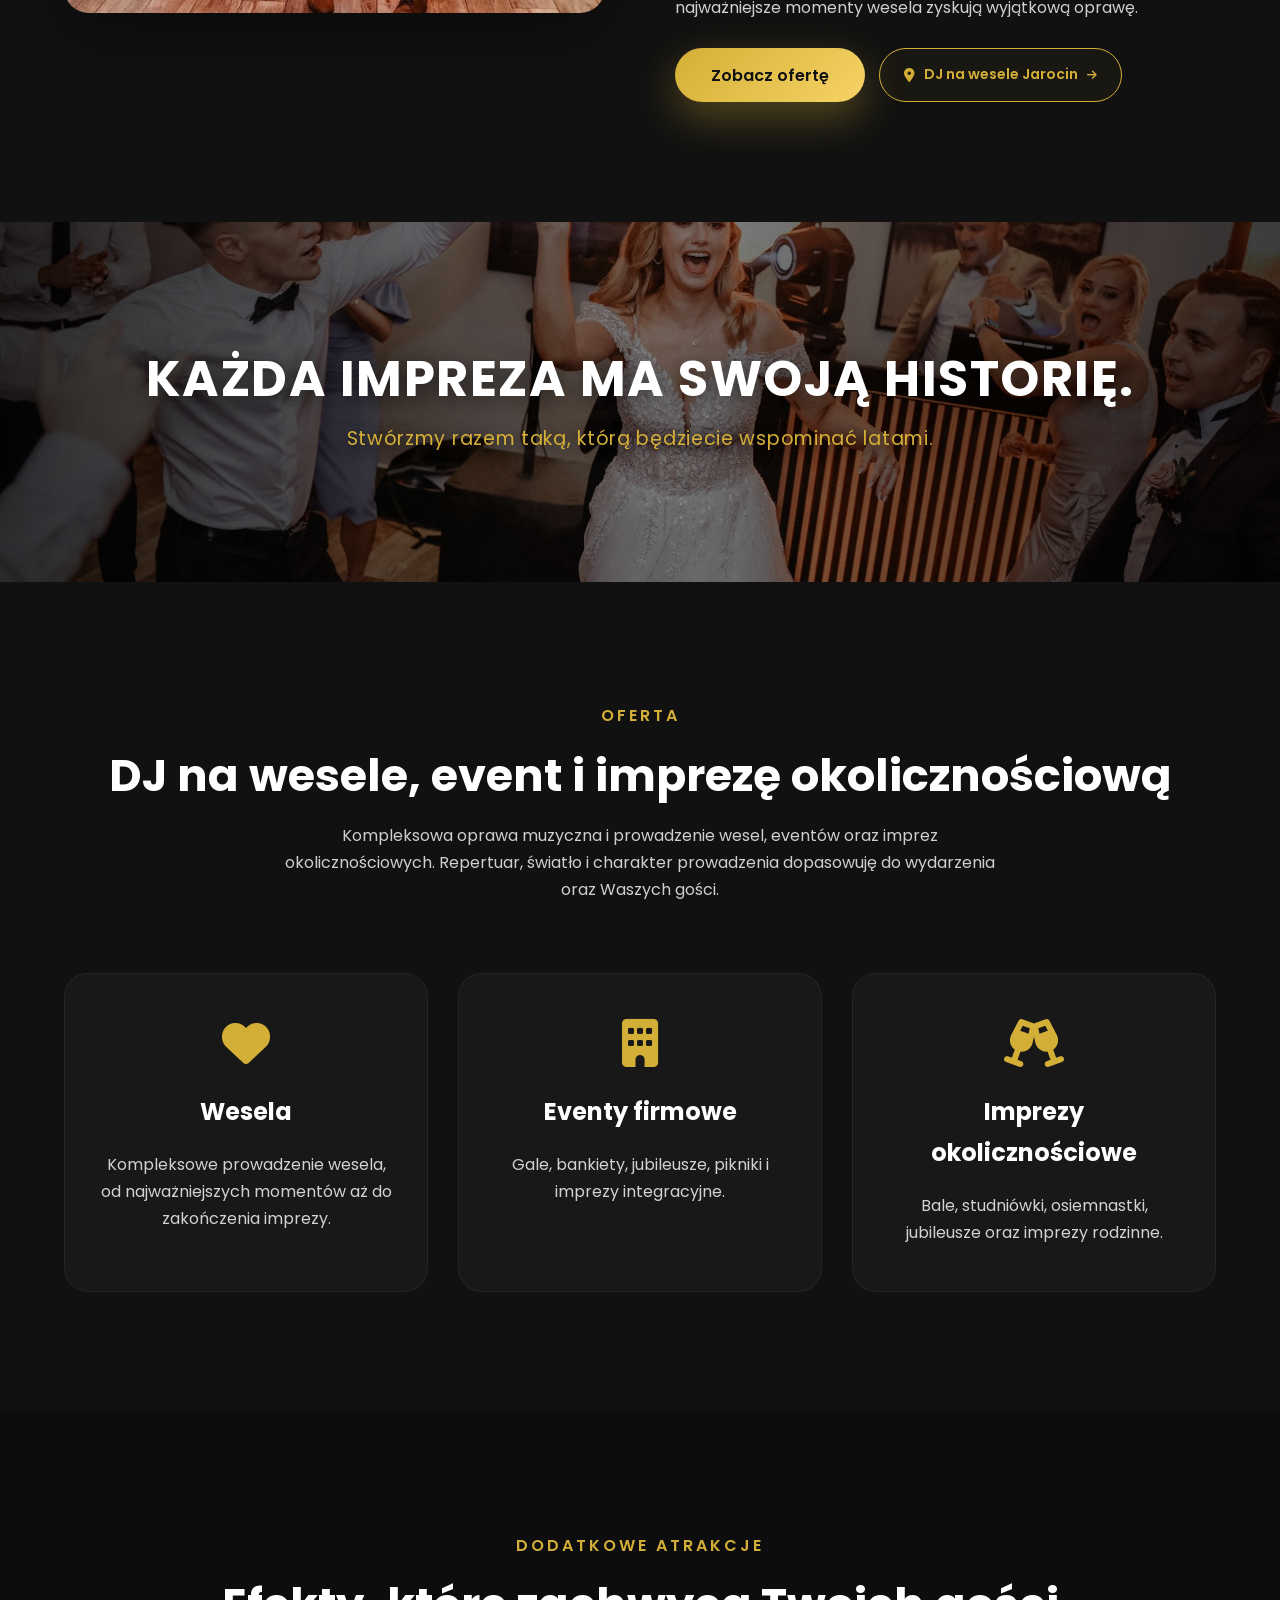
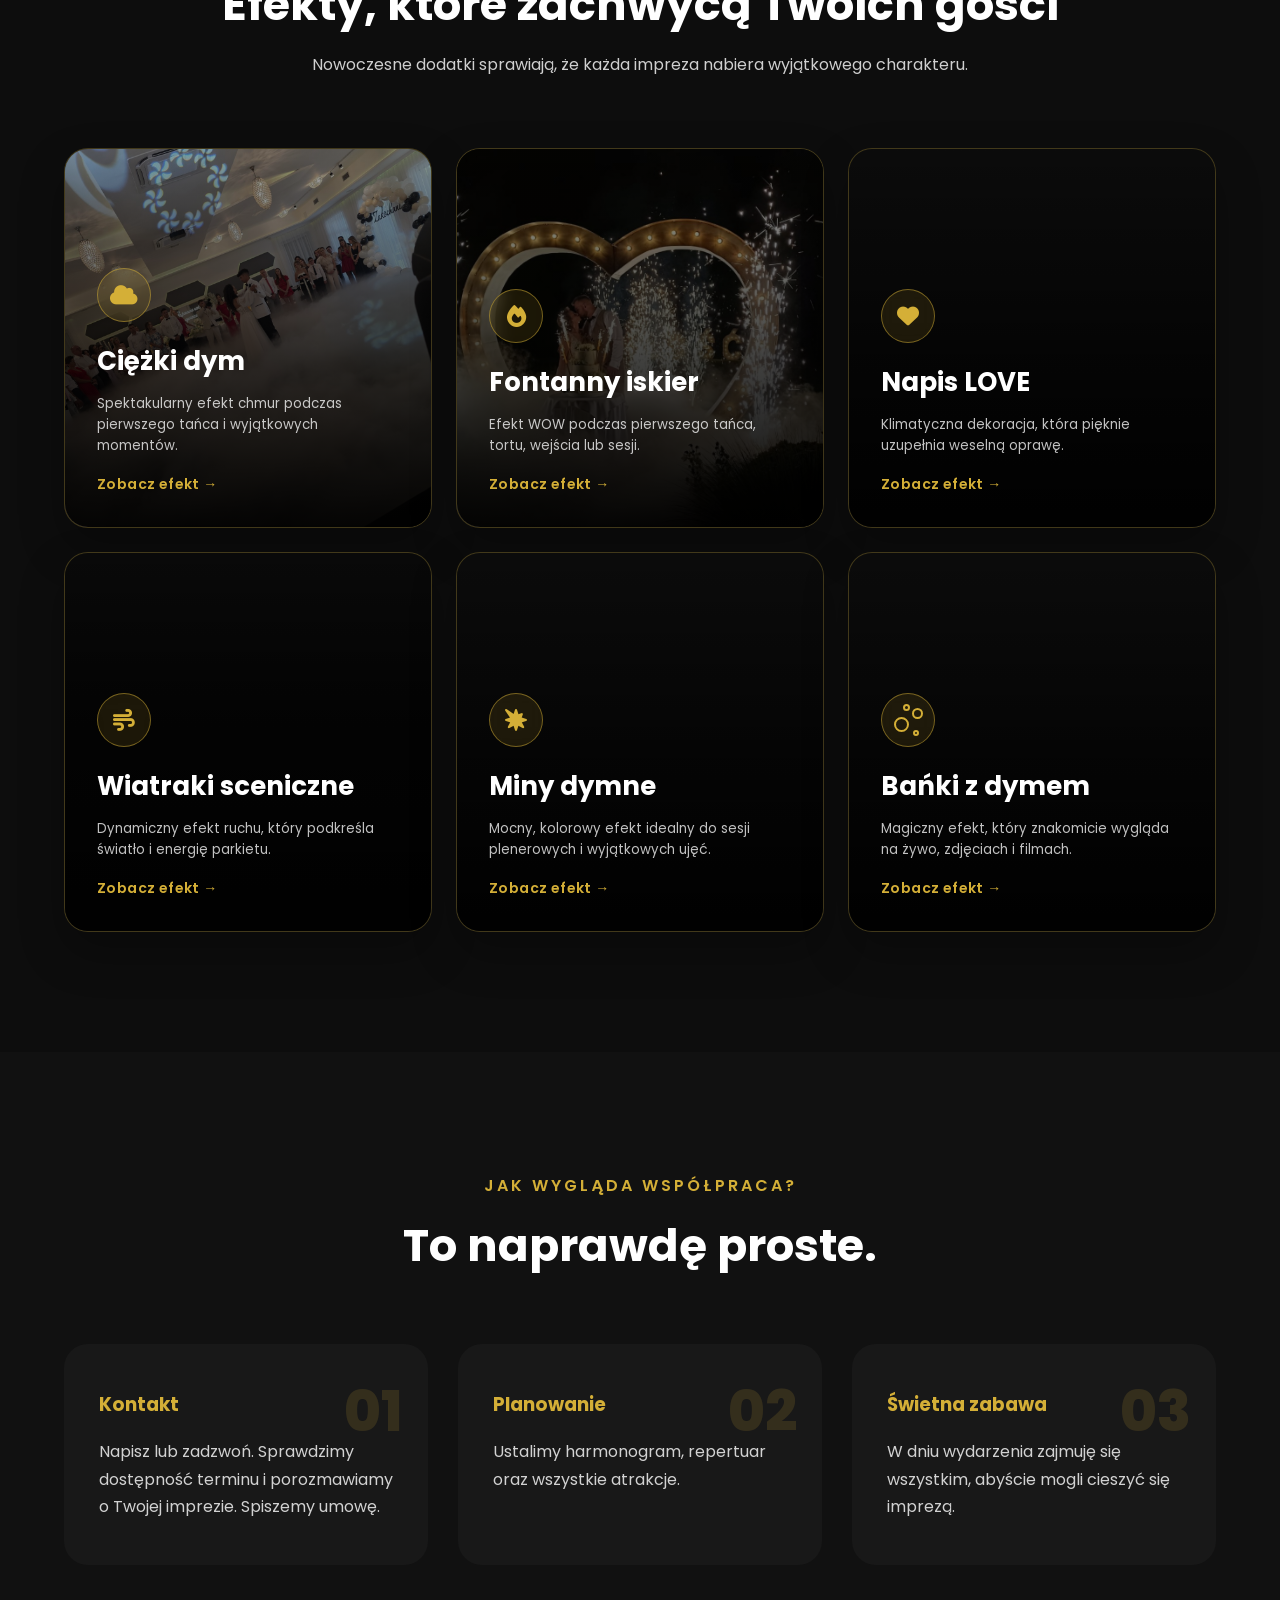
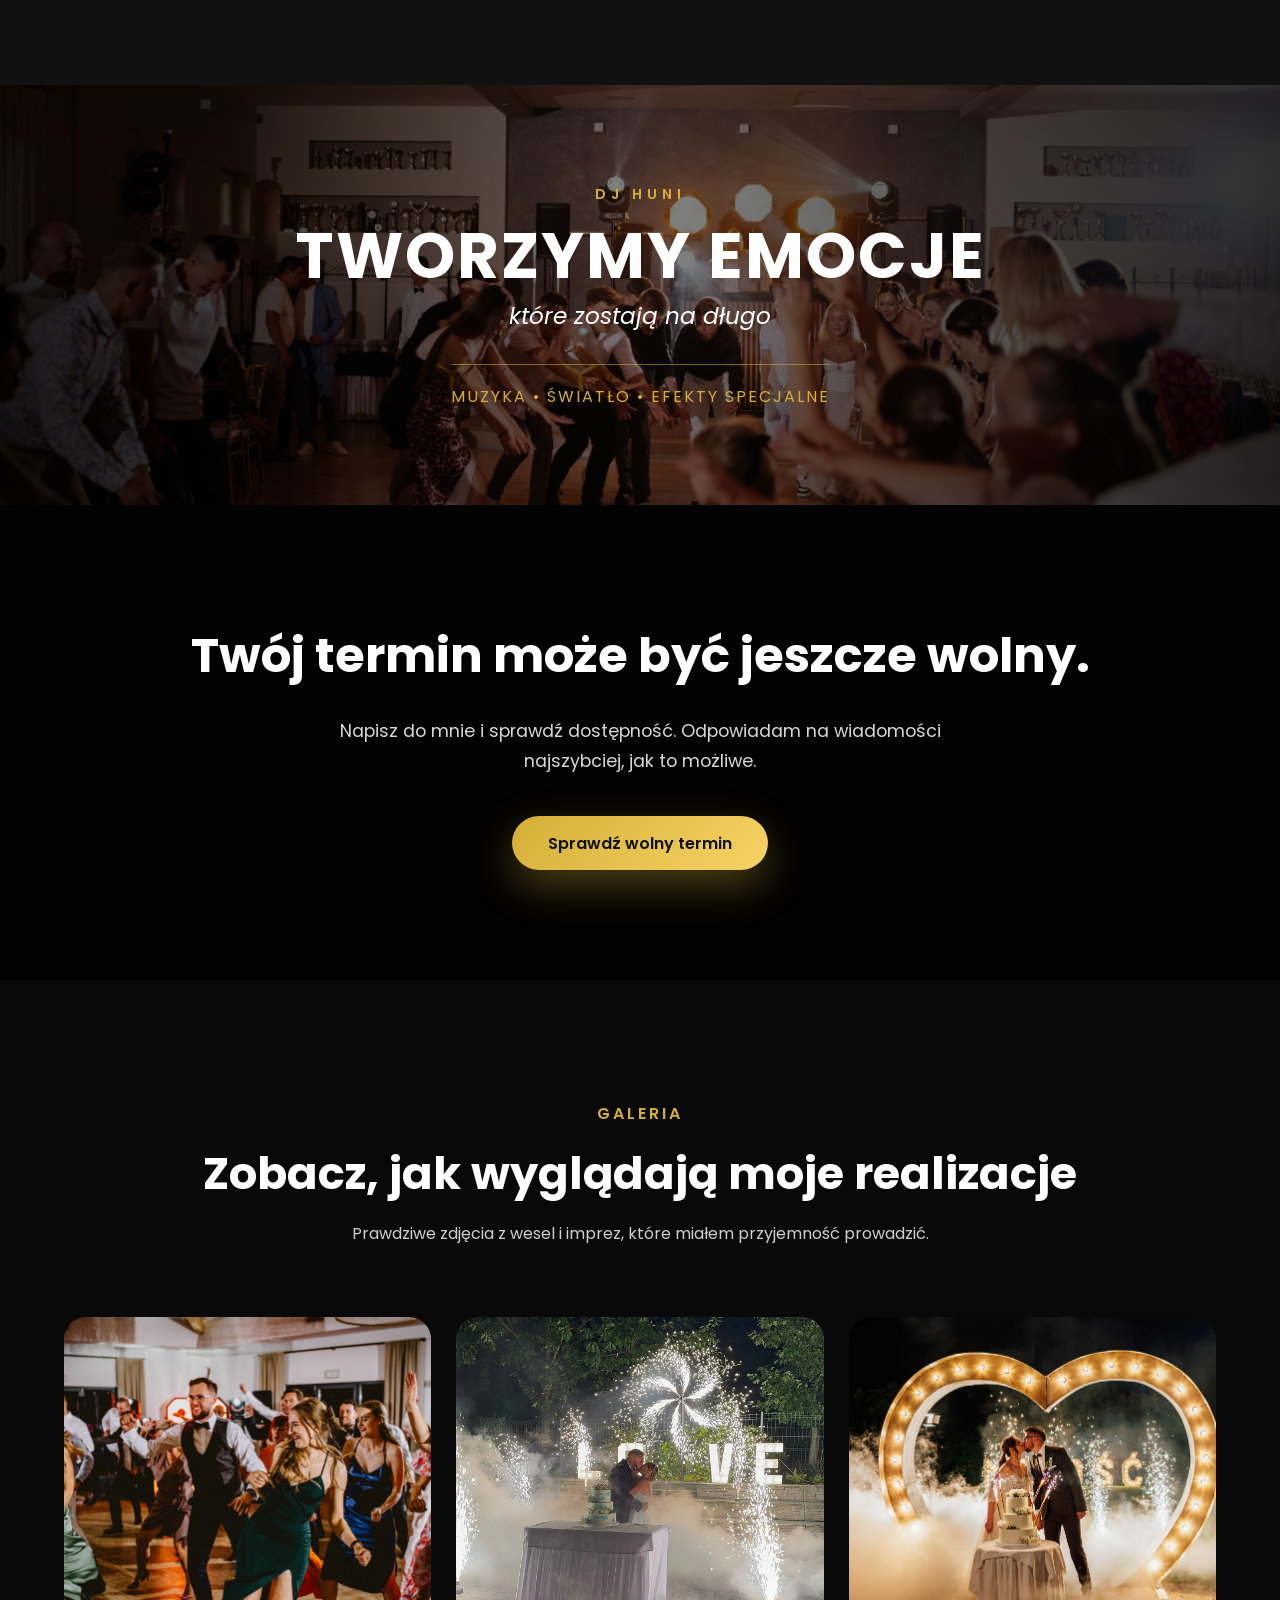
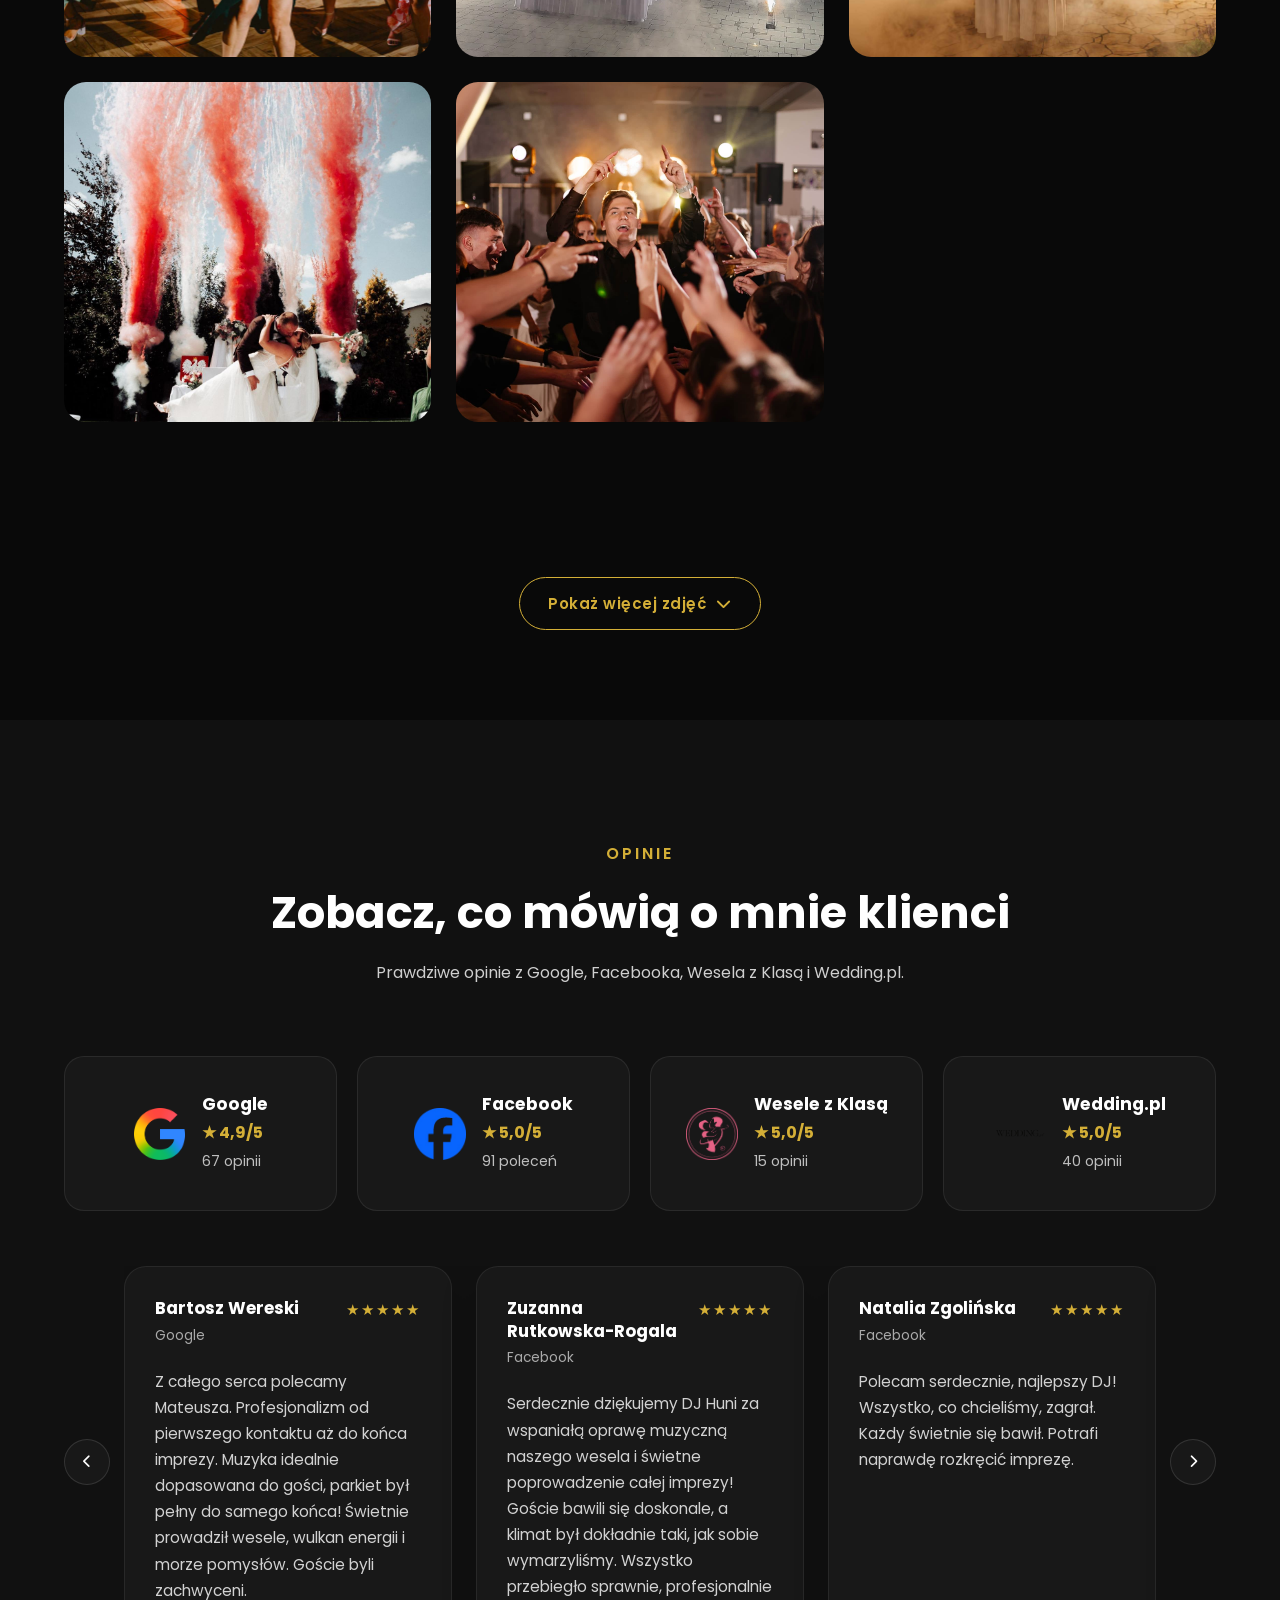
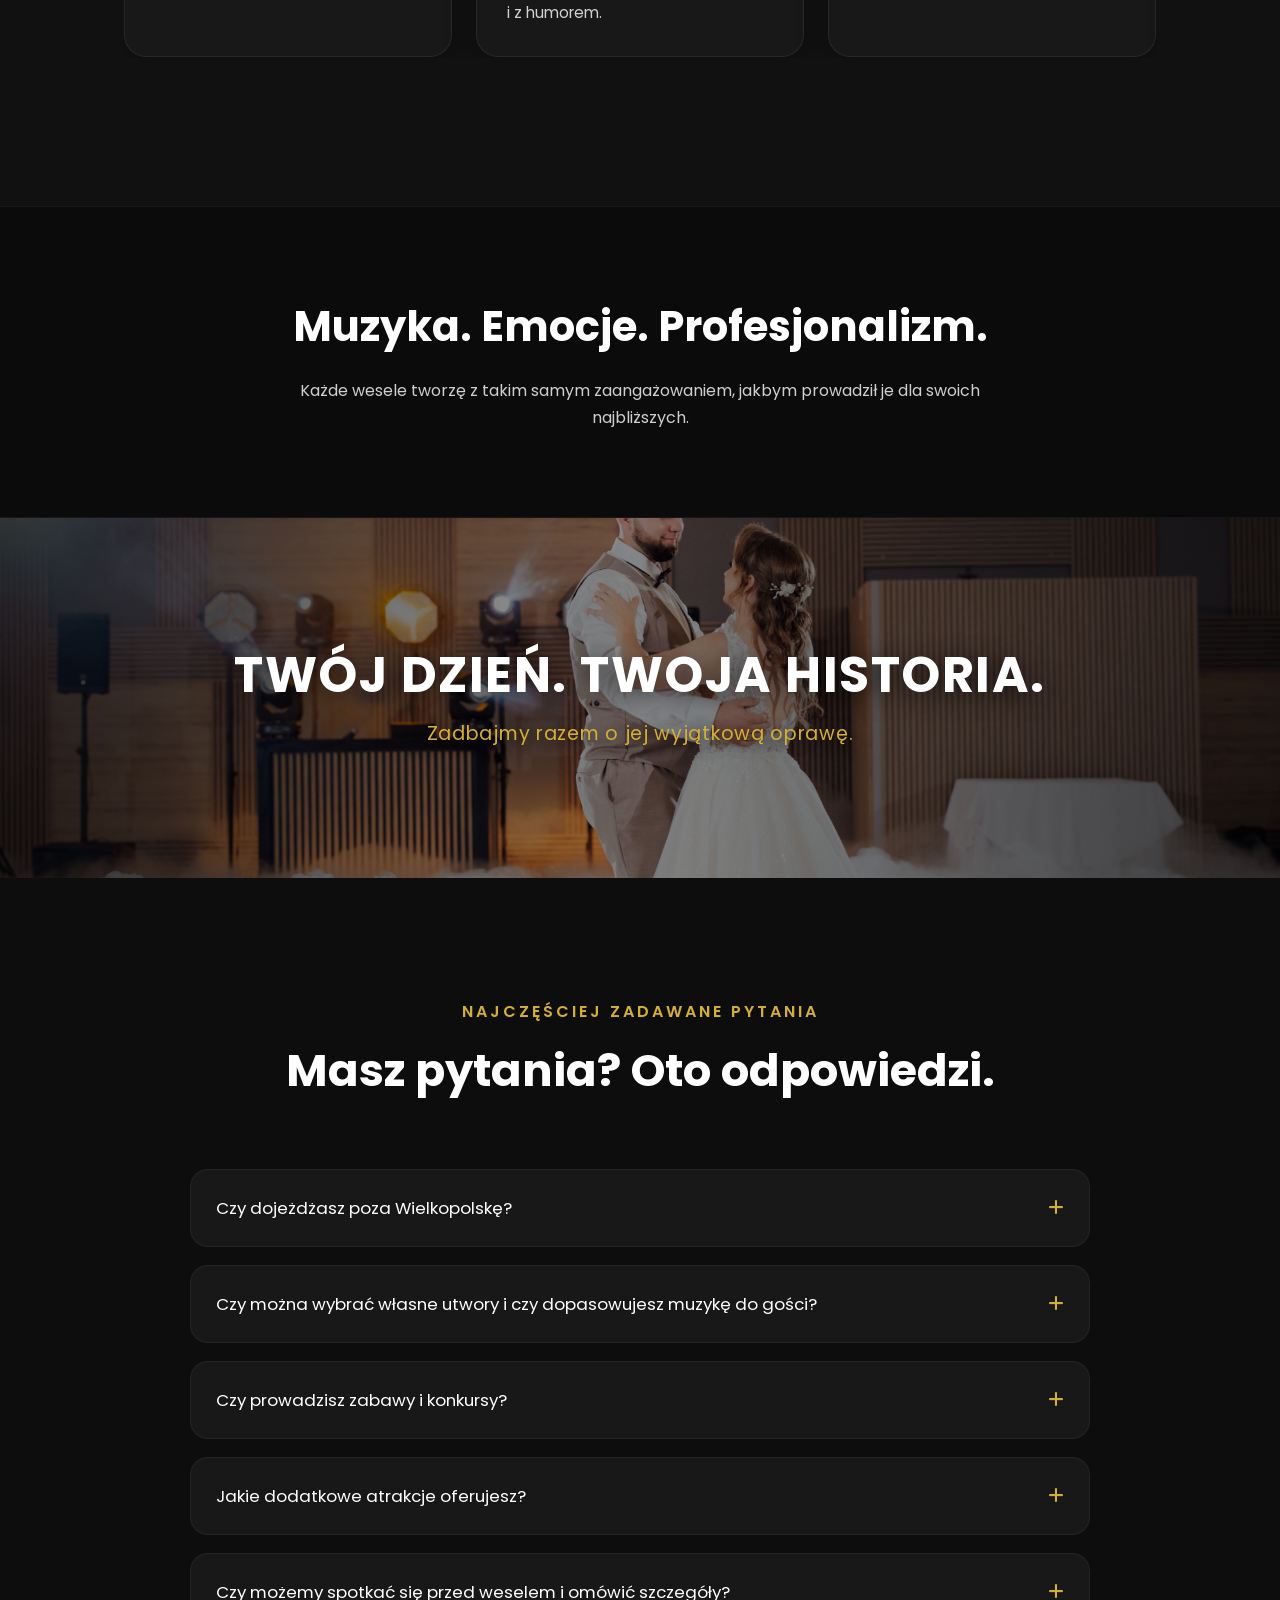
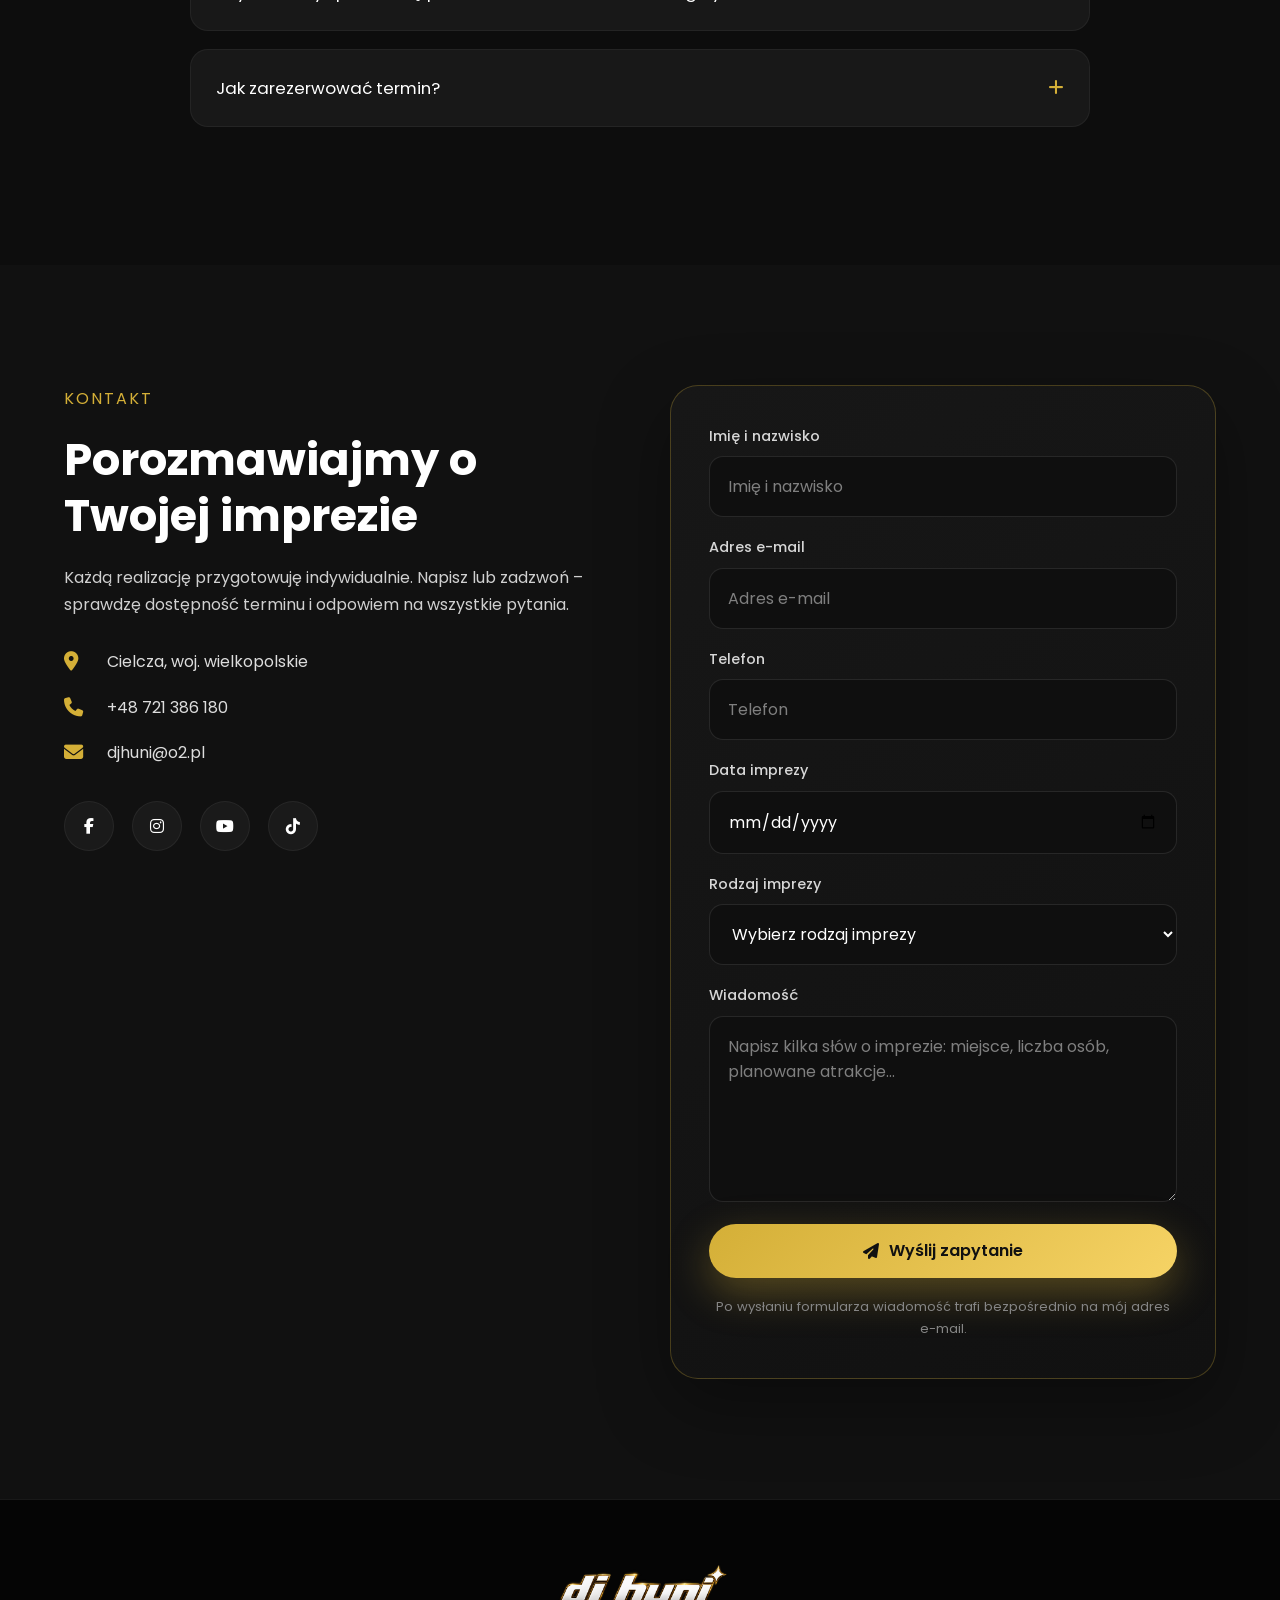
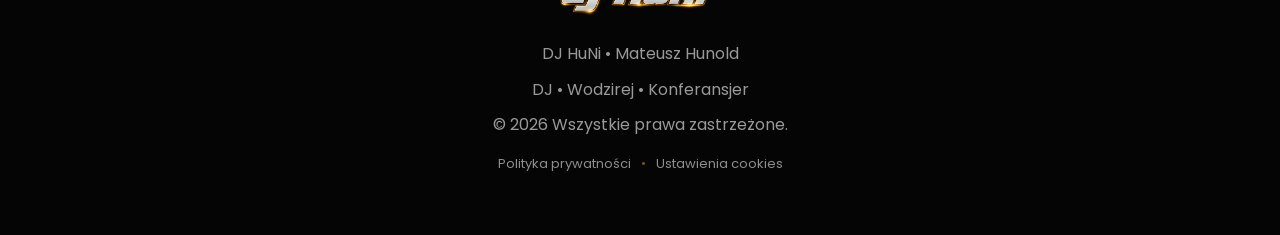
==== commit 9a470418: "Update index.html" ====
--- a/index.html
+++ b/index.html
@@ -42,10 +42,10 @@
 
     <link rel="icon"
           type="image/png"
-          href="https://djhuni.pl/logo.png">
+          href="https://djhuni.pl/logo.webp">
 
     <link rel="apple-touch-icon"
-          href="https://djhuni.pl/logo.png">
+          href="https://djhuni.pl/logo.webp">
 
 
     <!-- ==================================================
@@ -145,7 +145,7 @@
         "name": "DJ HuNi",
         "alternateName": "DJ HuNi - Mateusz Hunold",
         "url": "https://djhuni.pl/",
-        "logo": "https://djhuni.pl/logo.png",
+        "logo": "https://djhuni.pl/logo.webp",
         "image": "https://djhuni.pl/hero.jpg",
         "description": "DJ, wodzirej i konferansjer na wesela, eventy oraz imprezy okolicznościowe.",
         "telephone": "+48721386180",
@@ -270,7 +270,7 @@
            class="logo"
            aria-label="DJ HuNi - strona główna">
 
-            <img src="logo.png"
+            <img src="logo.webp"
                  alt="DJ HuNi">
 
         </a>
@@ -2491,7 +2491,7 @@
 
         <div class="footer-logo">
 
-            <img src="logo.png"
+            <img src="logo.webp"
                  alt="DJ HuNi"
                  loading="lazy"
                  decoding="async">
--- a/style.css
+++ b/style.css
@@ -3183,7 +3183,54 @@
 
 }
 
-
+/* =========================================
+   PŁYWAJĄCE PRZYCISKI KONTAKTOWE - MOBILE
+========================================= */
+
+.mobile-contact-bar{
+    display:none;
+}
+
+@media(max-width:700px){
+
+    .mobile-contact-bar{
+        position:fixed;
+        left:0;
+        right:0;
+        bottom:0;
+        z-index:9998;
+        display:flex;
+        gap:10px;
+        padding:10px 12px;
+        background:rgba(10,10,10,.95);
+        backdrop-filter:blur(10px);
+        border-top:1px solid rgba(201,164,76,.25);
+    }
+
+    .mobile-contact-btn{
+        flex:1;
+        min-height:48px;
+        display:flex;
+        align-items:center;
+        justify-content:center;
+        gap:8px;
+        border-radius:8px;
+        background:#c9a44c;
+        color:#090909;
+        text-decoration:none;
+        font-weight:700;
+        font-size:14px;
+        box-shadow:0 6px 20px rgba(0,0,0,.35);
+    }
+
+    .mobile-contact-btn i{
+        font-size:15px;
+    }
+
+    body{
+        padding-bottom:72px;
+    }
+}
 
 /* ==========================================================
    KONIEC STYLE.CSS
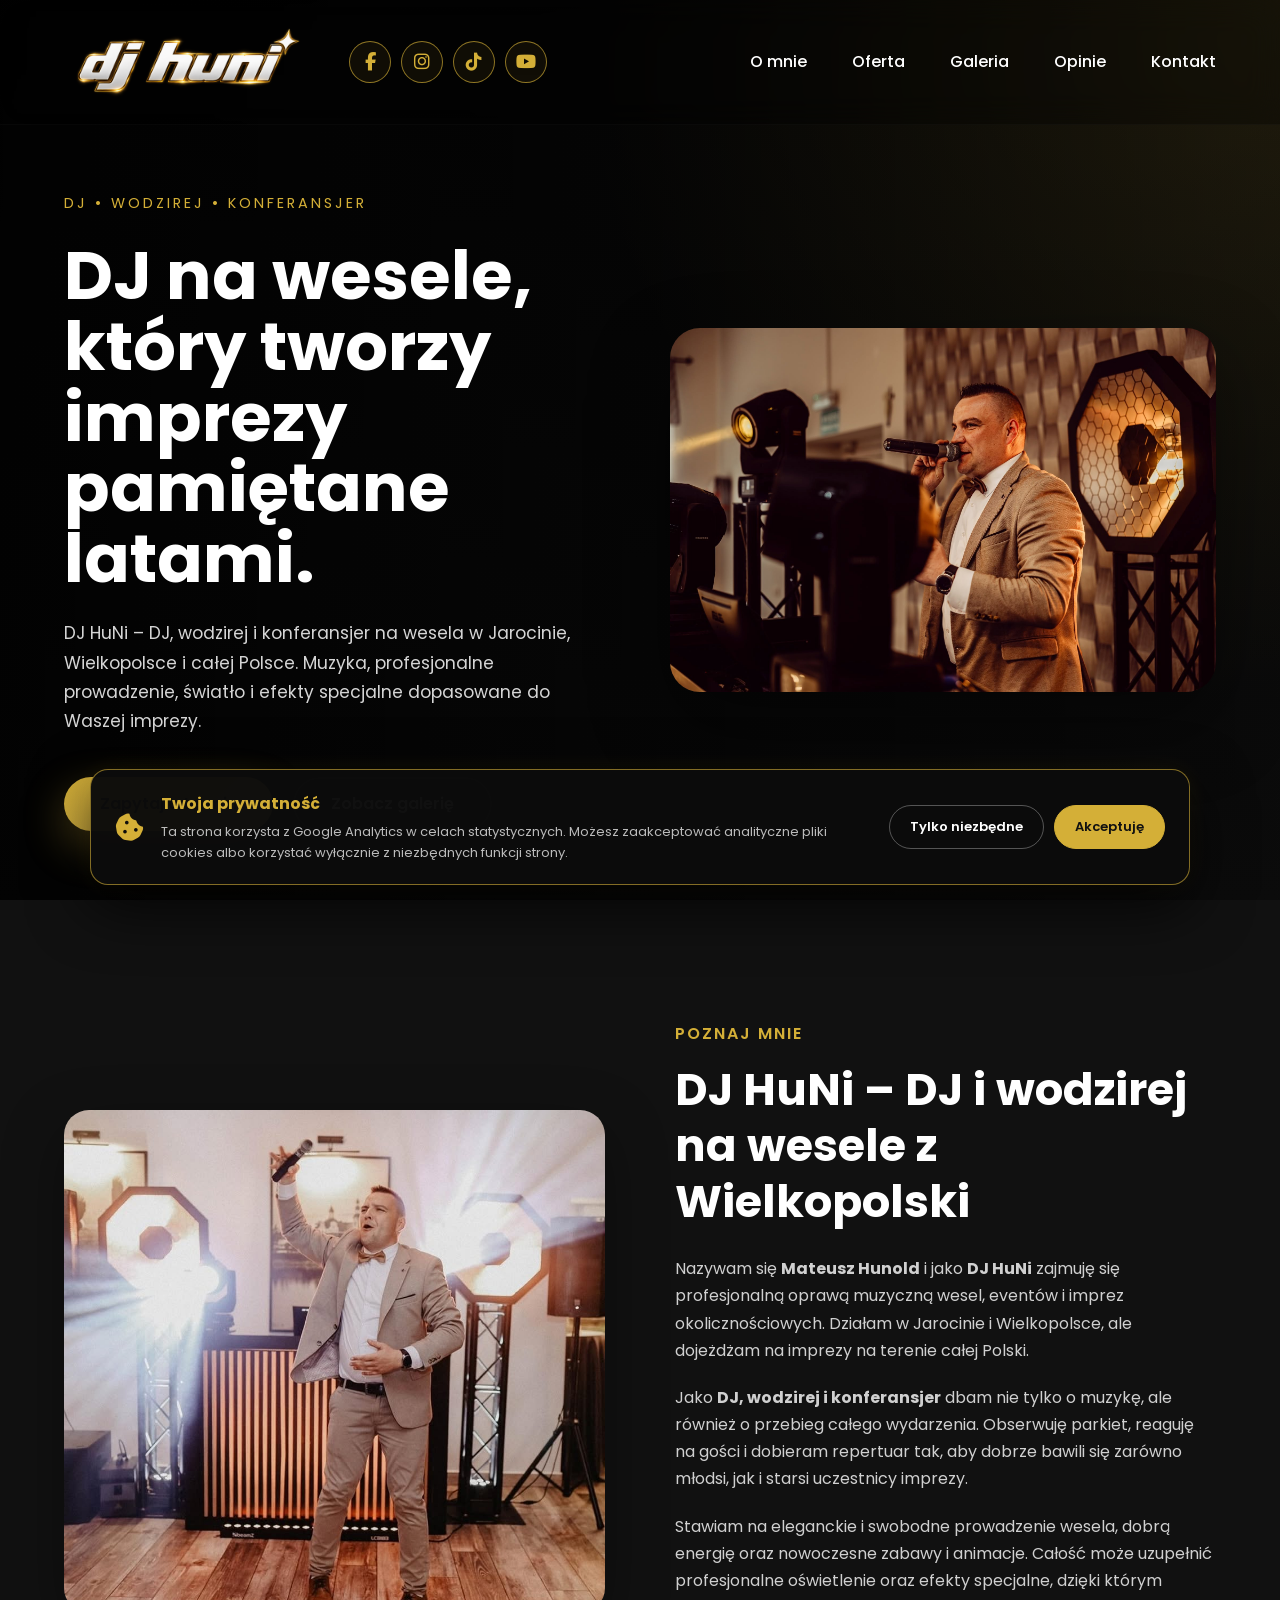
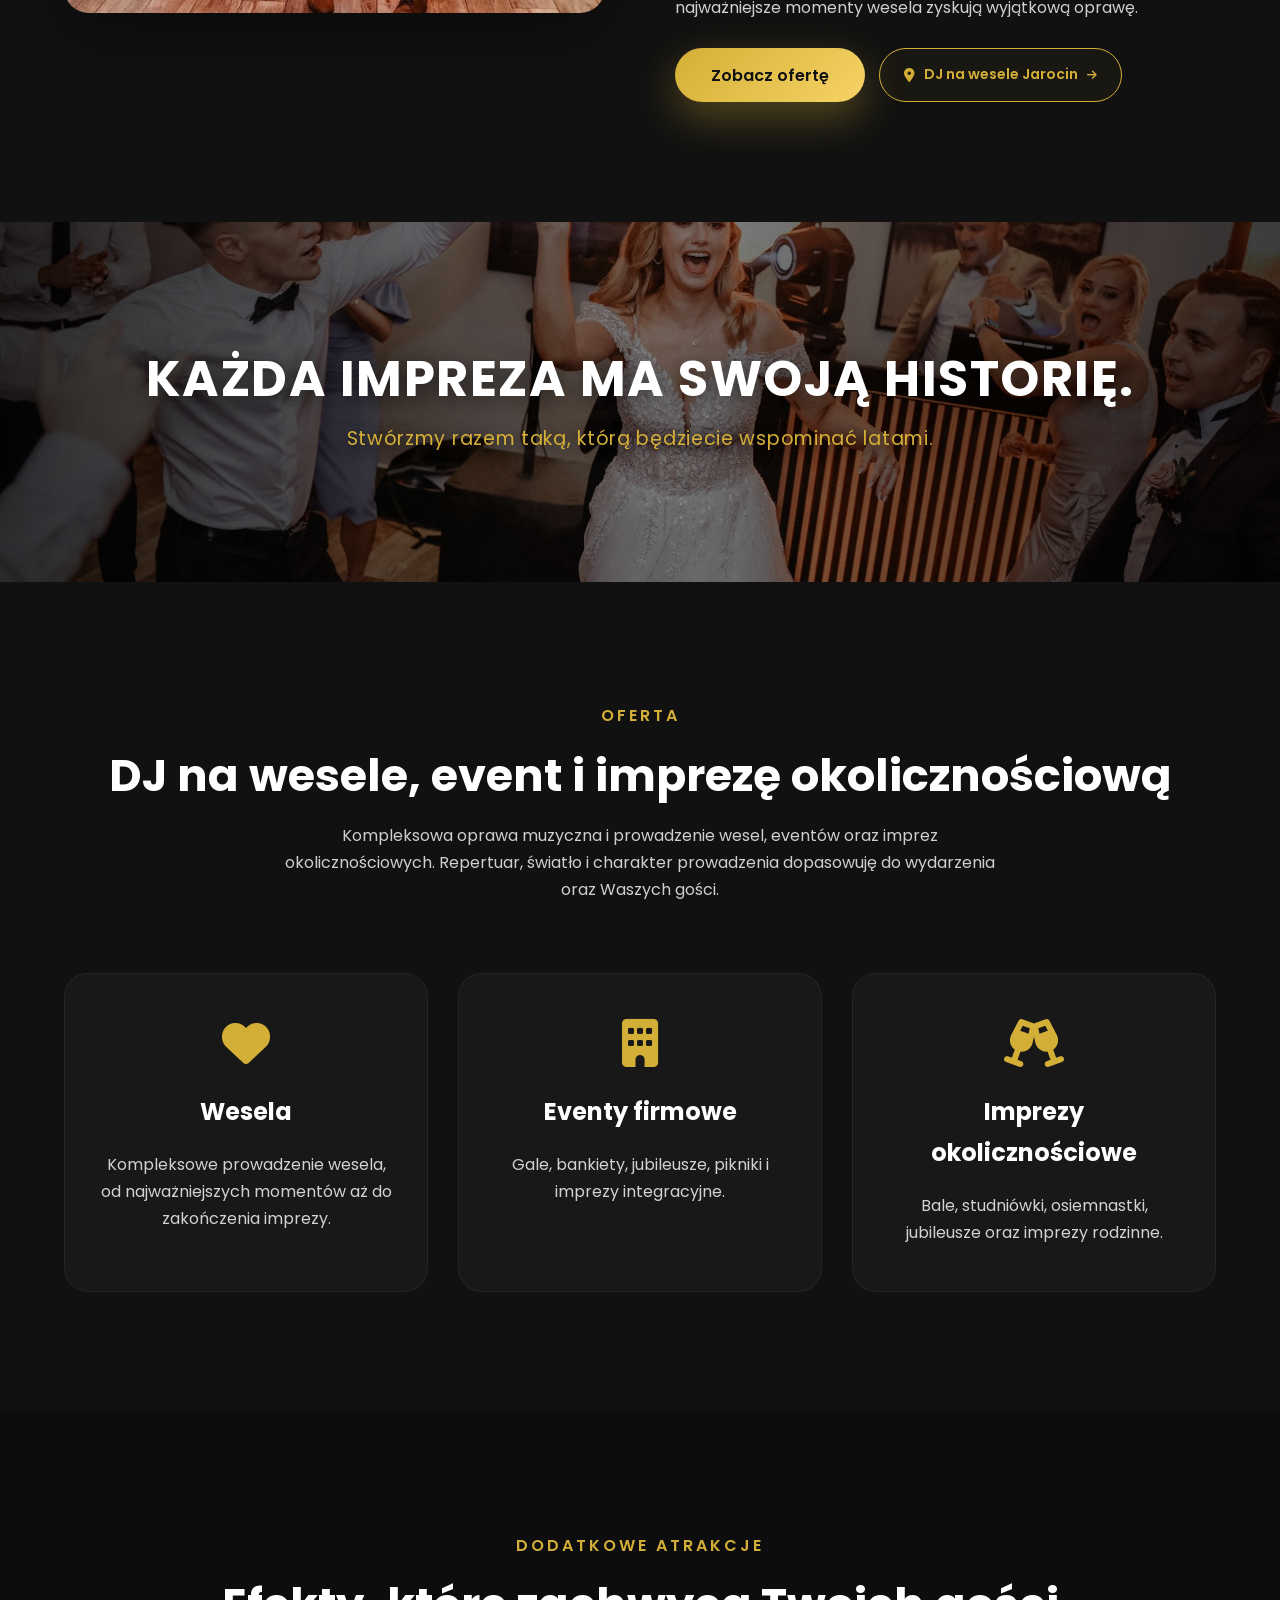
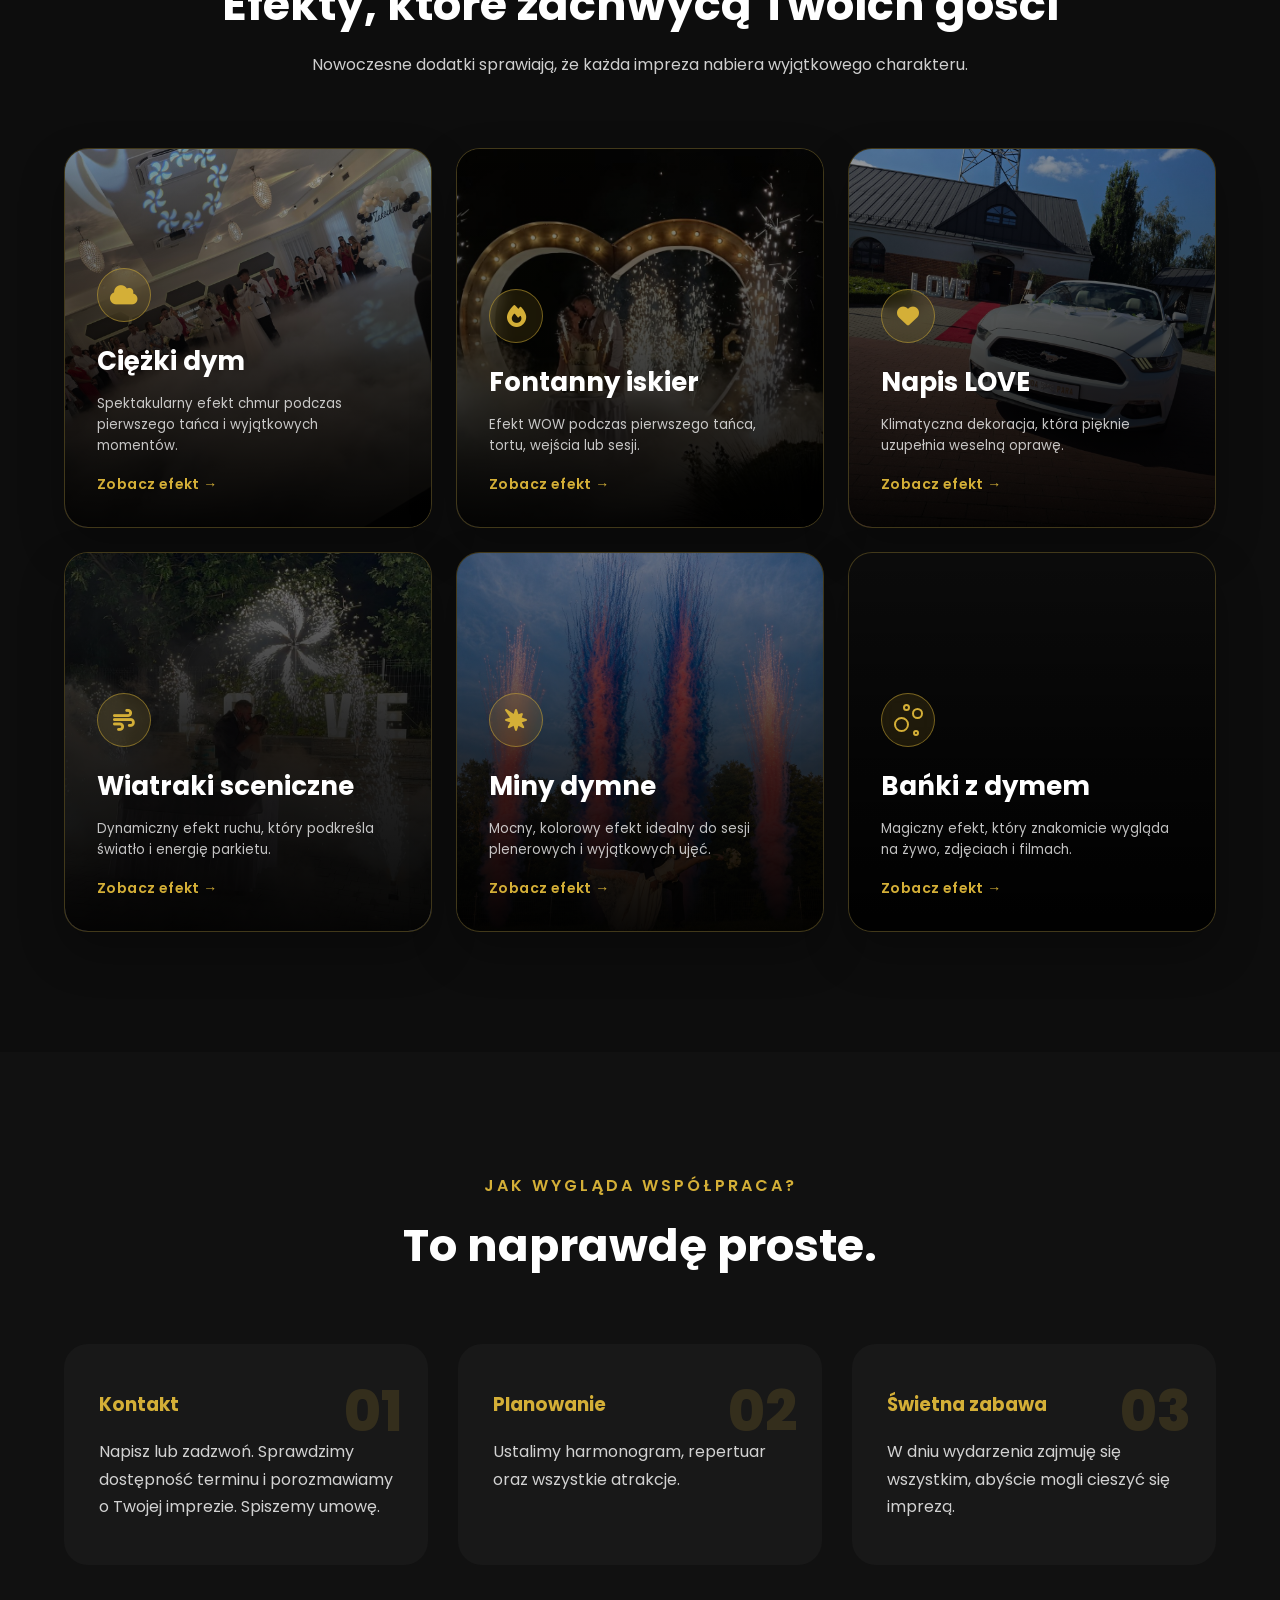
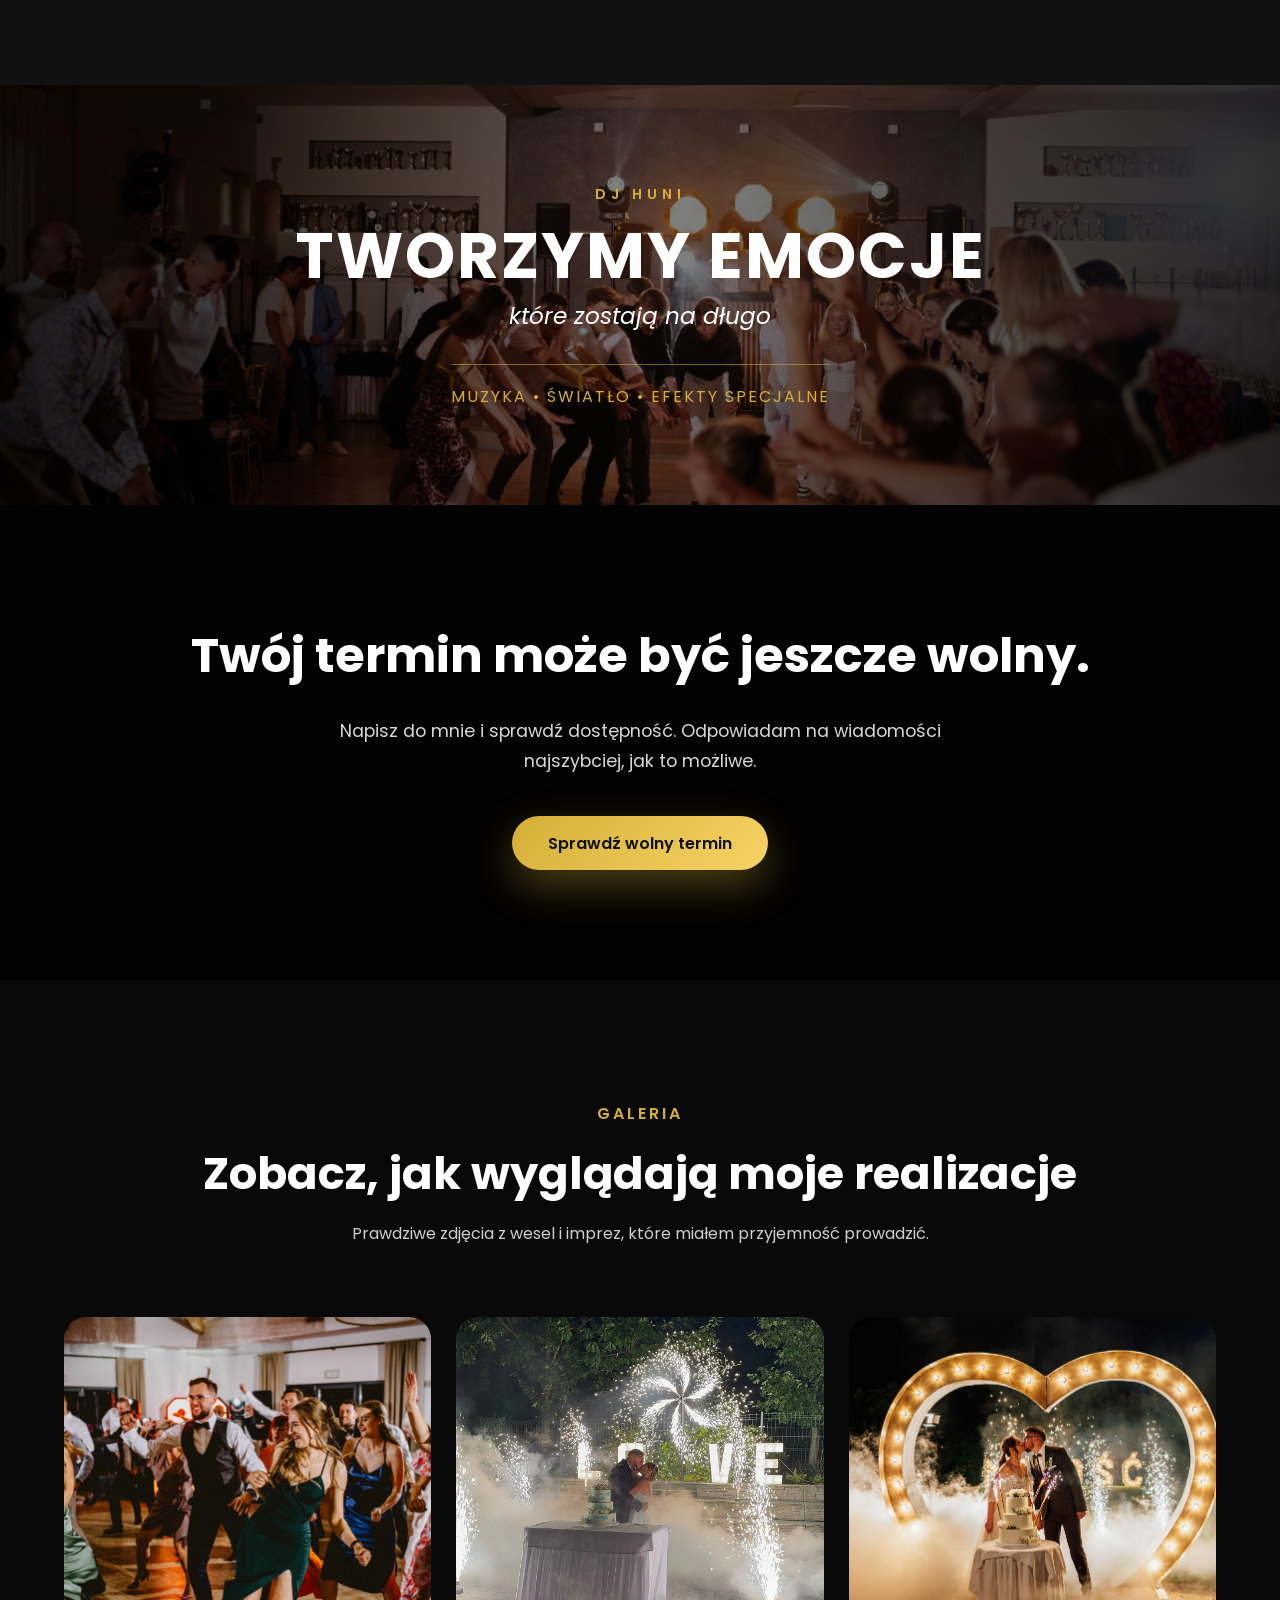
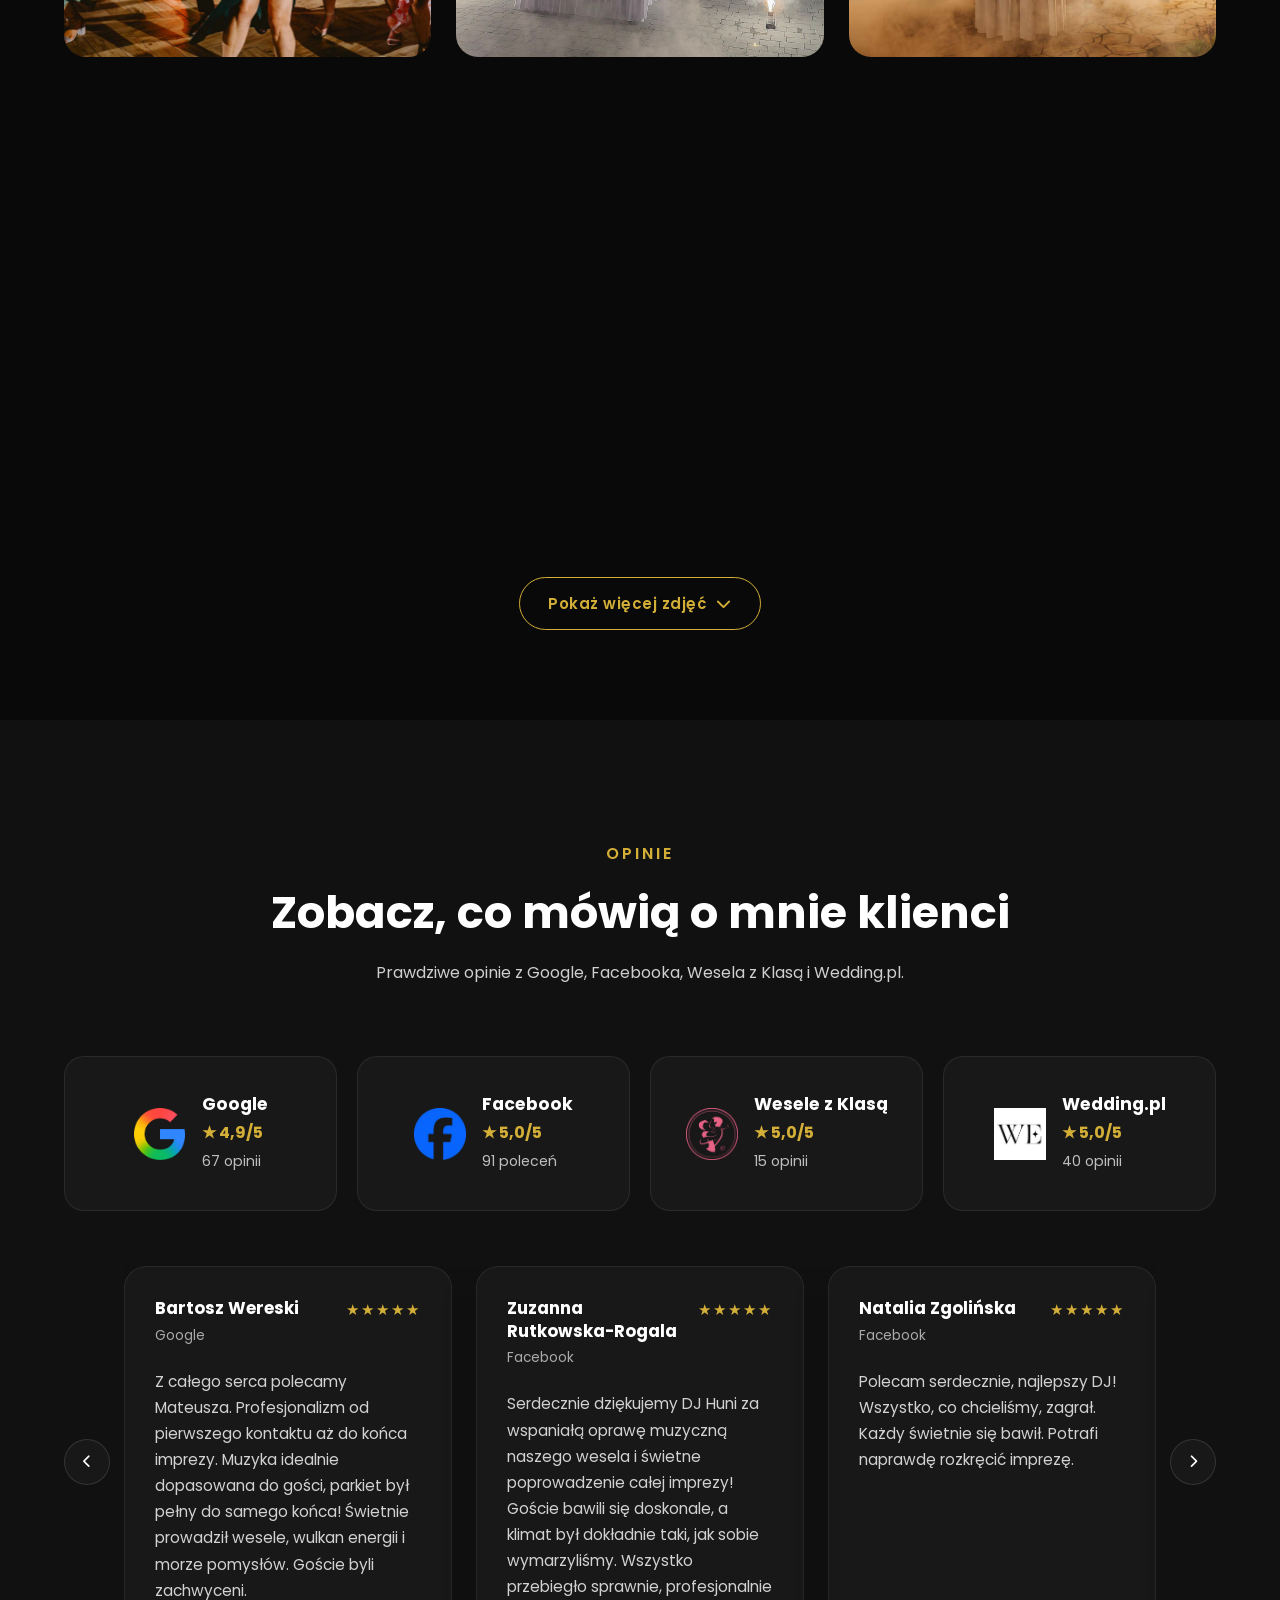
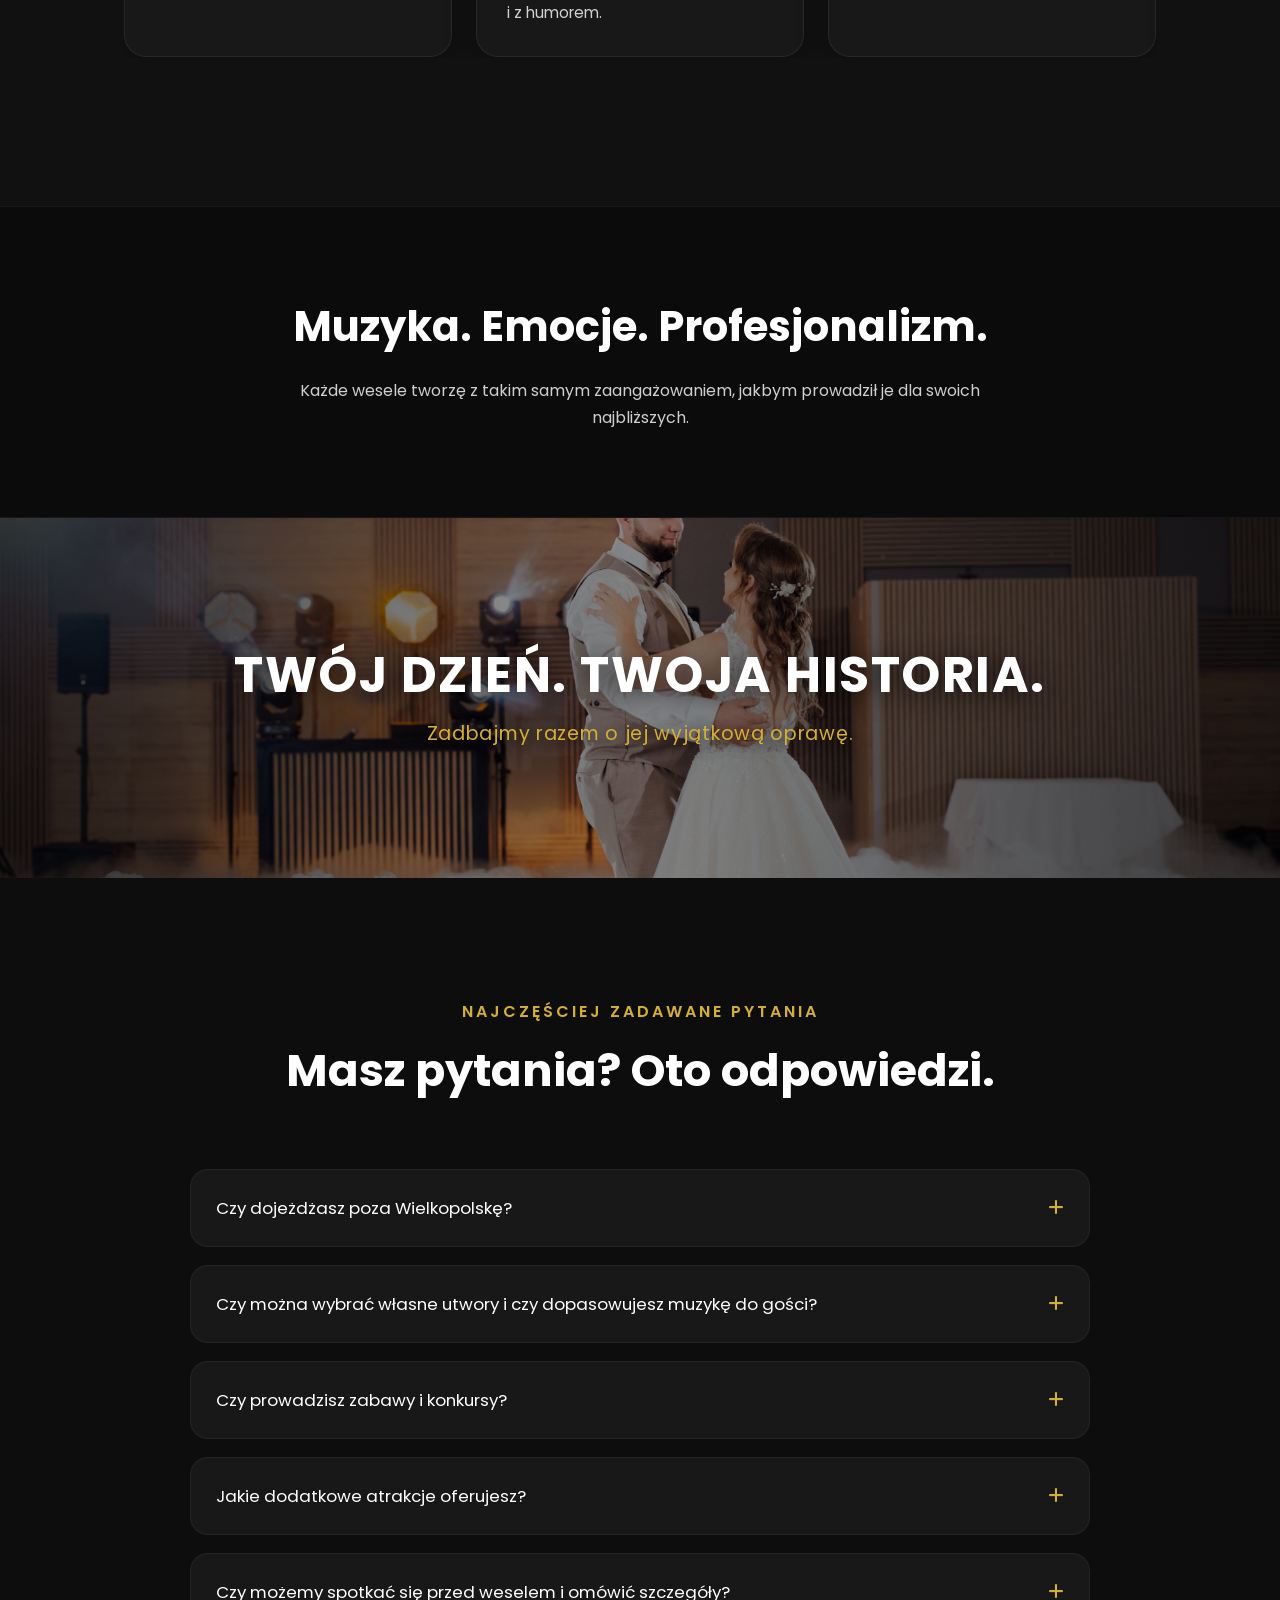
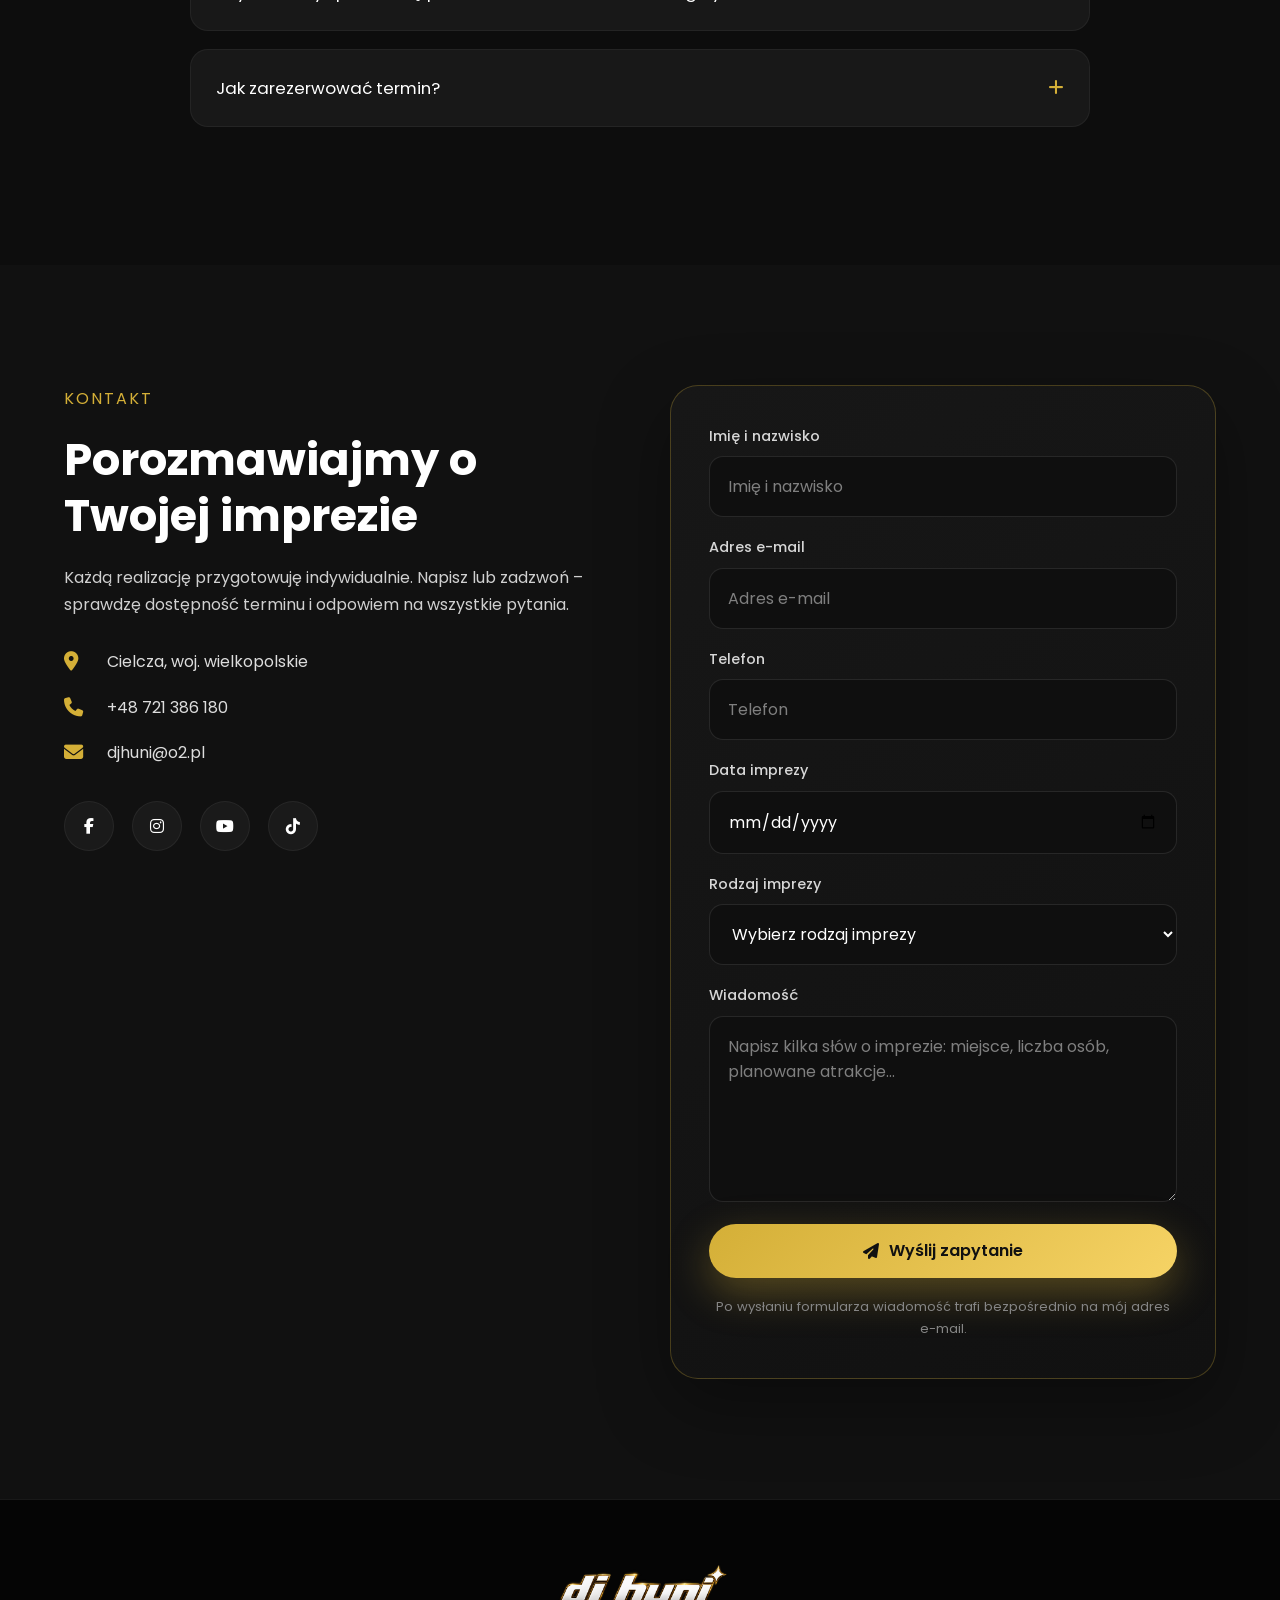
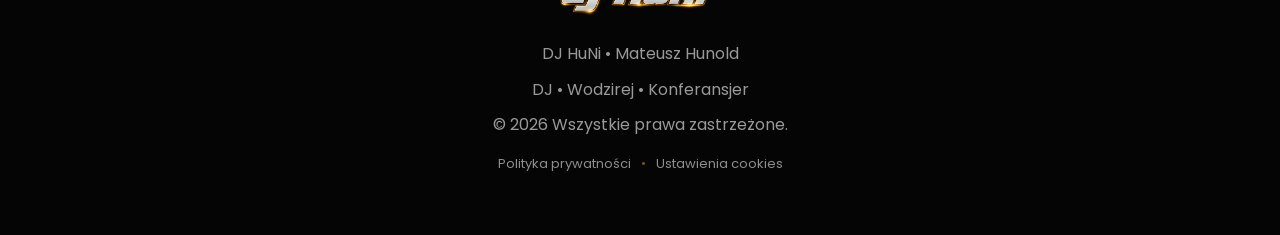
==== commit ecdfda83: "Update index.html" ====
--- a/index.html
+++ b/index.html
@@ -3154,6 +3154,31 @@
     </a>
 
 </div>
+    <script>
+(function () {
+
+    const btn = document.getElementById("showMoreGallery");
+    const gallery = document.getElementById("moreGallery");
+
+    if (!btn || !gallery) {
+        console.log("Nie znaleziono przycisku lub galerii");
+        return;
+    }
+
+    btn.addEventListener("click", function () {
+
+        const opened = gallery.classList.toggle("active");
+
+        btn.classList.toggle("active", opened);
+
+        btn.innerHTML = opened
+            ? 'Pokaż mniej zdjęć <i class="fa-solid fa-chevron-up"></i>'
+            : 'Pokaż więcej zdjęć <i class="fa-solid fa-chevron-down"></i>';
+
+    });
+
+})();
+</script>
 </body>
 
 </html>
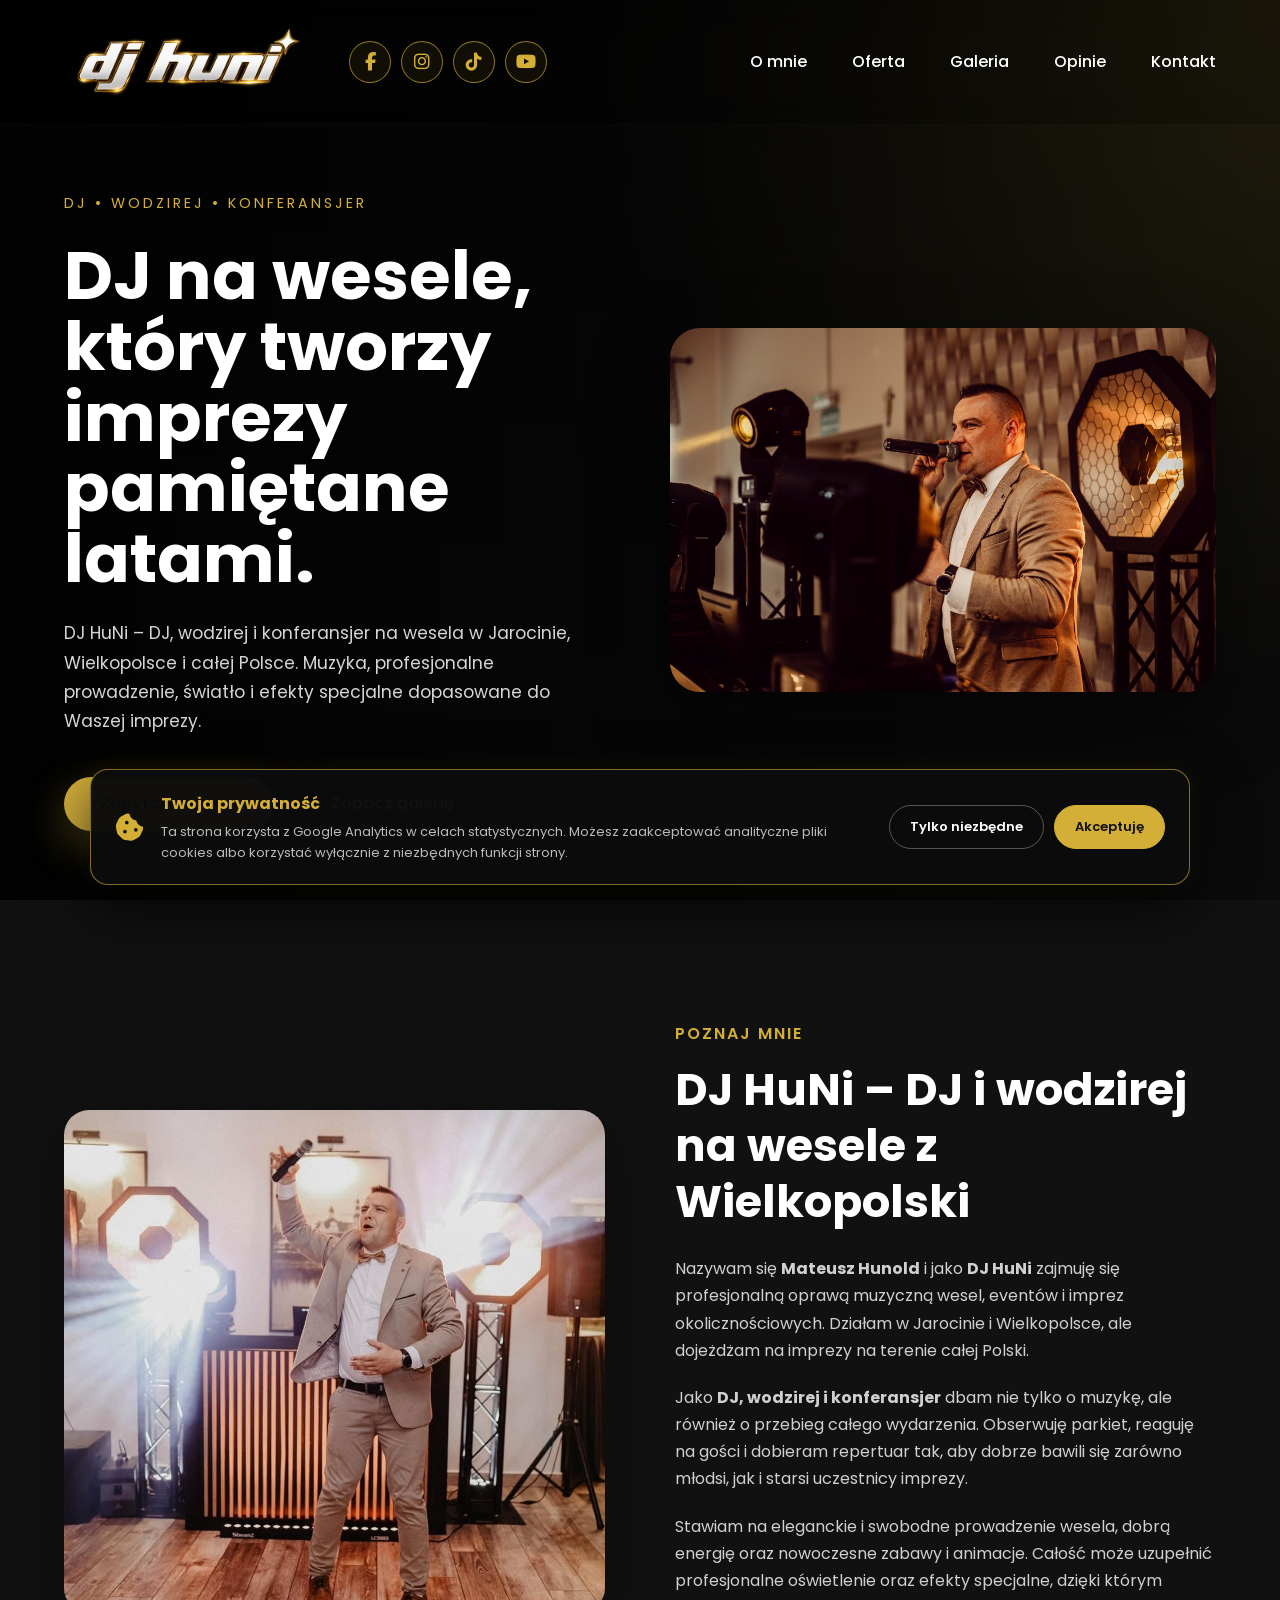
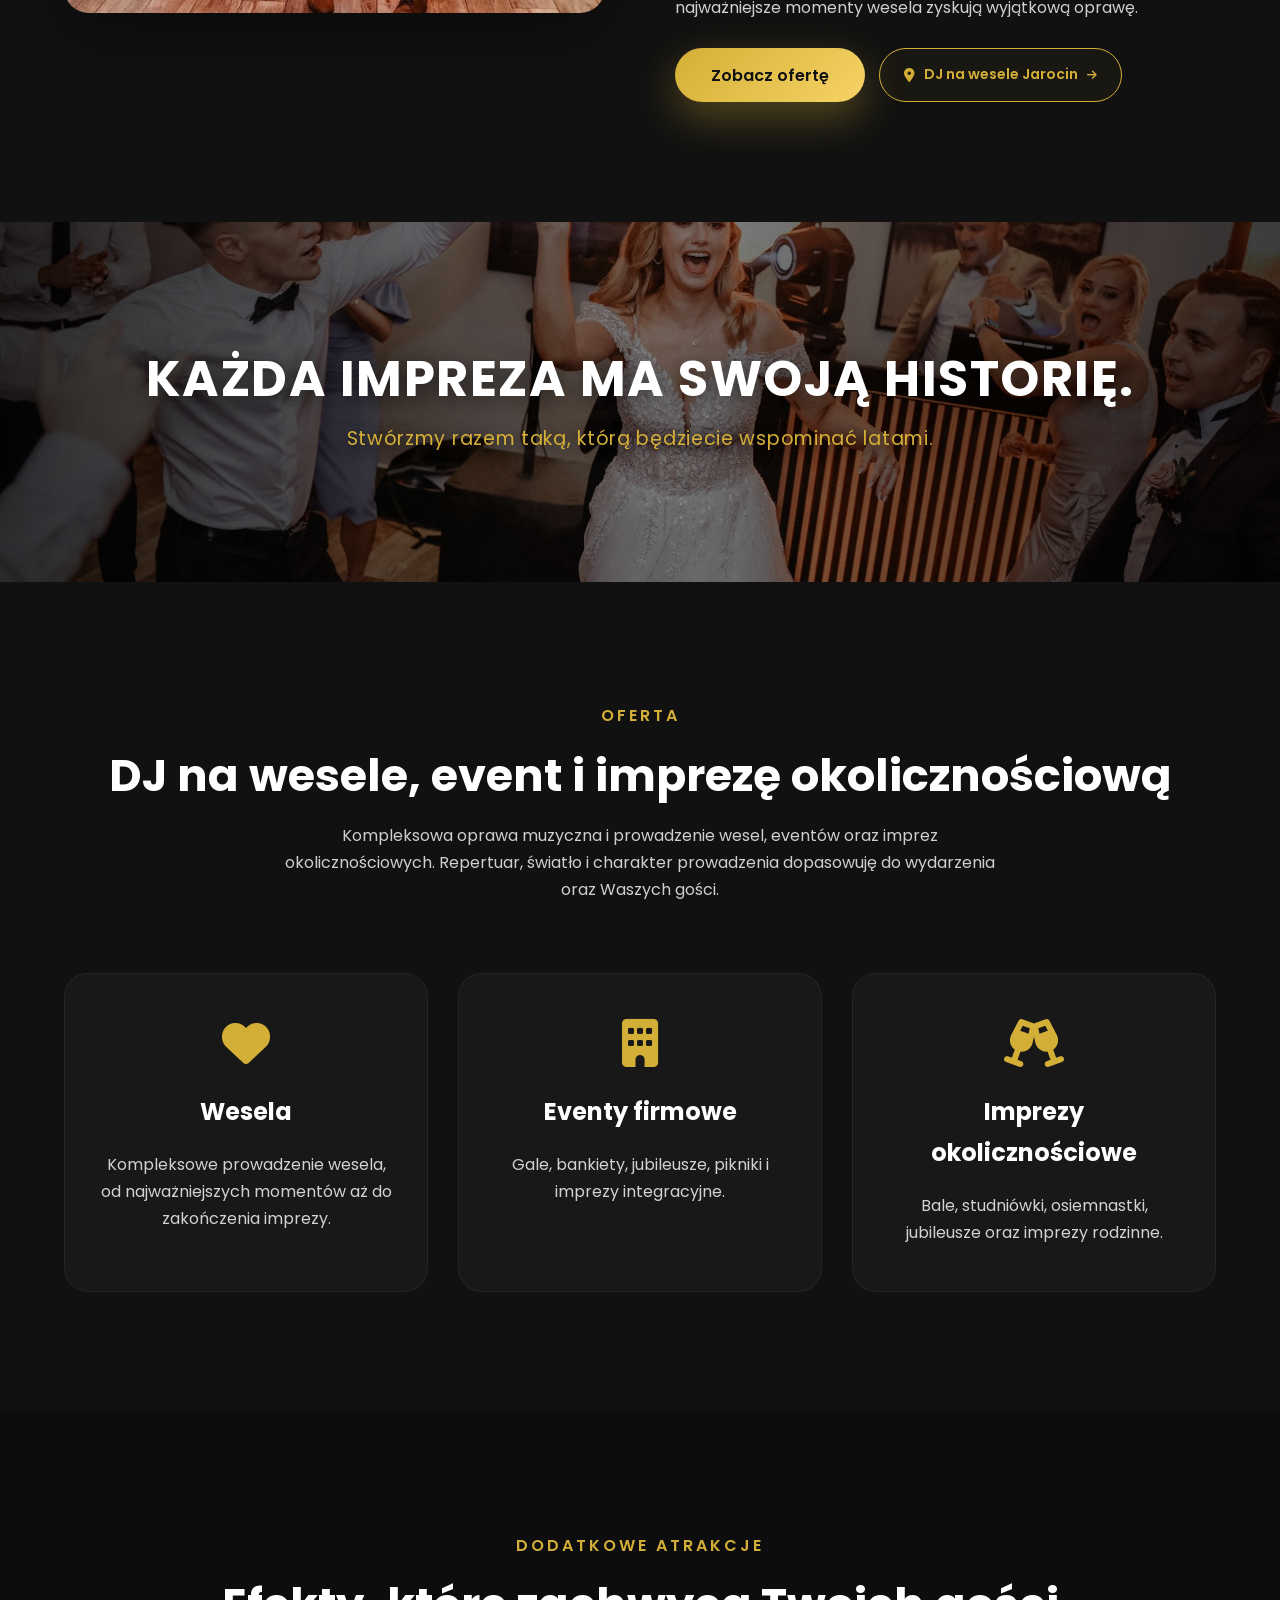
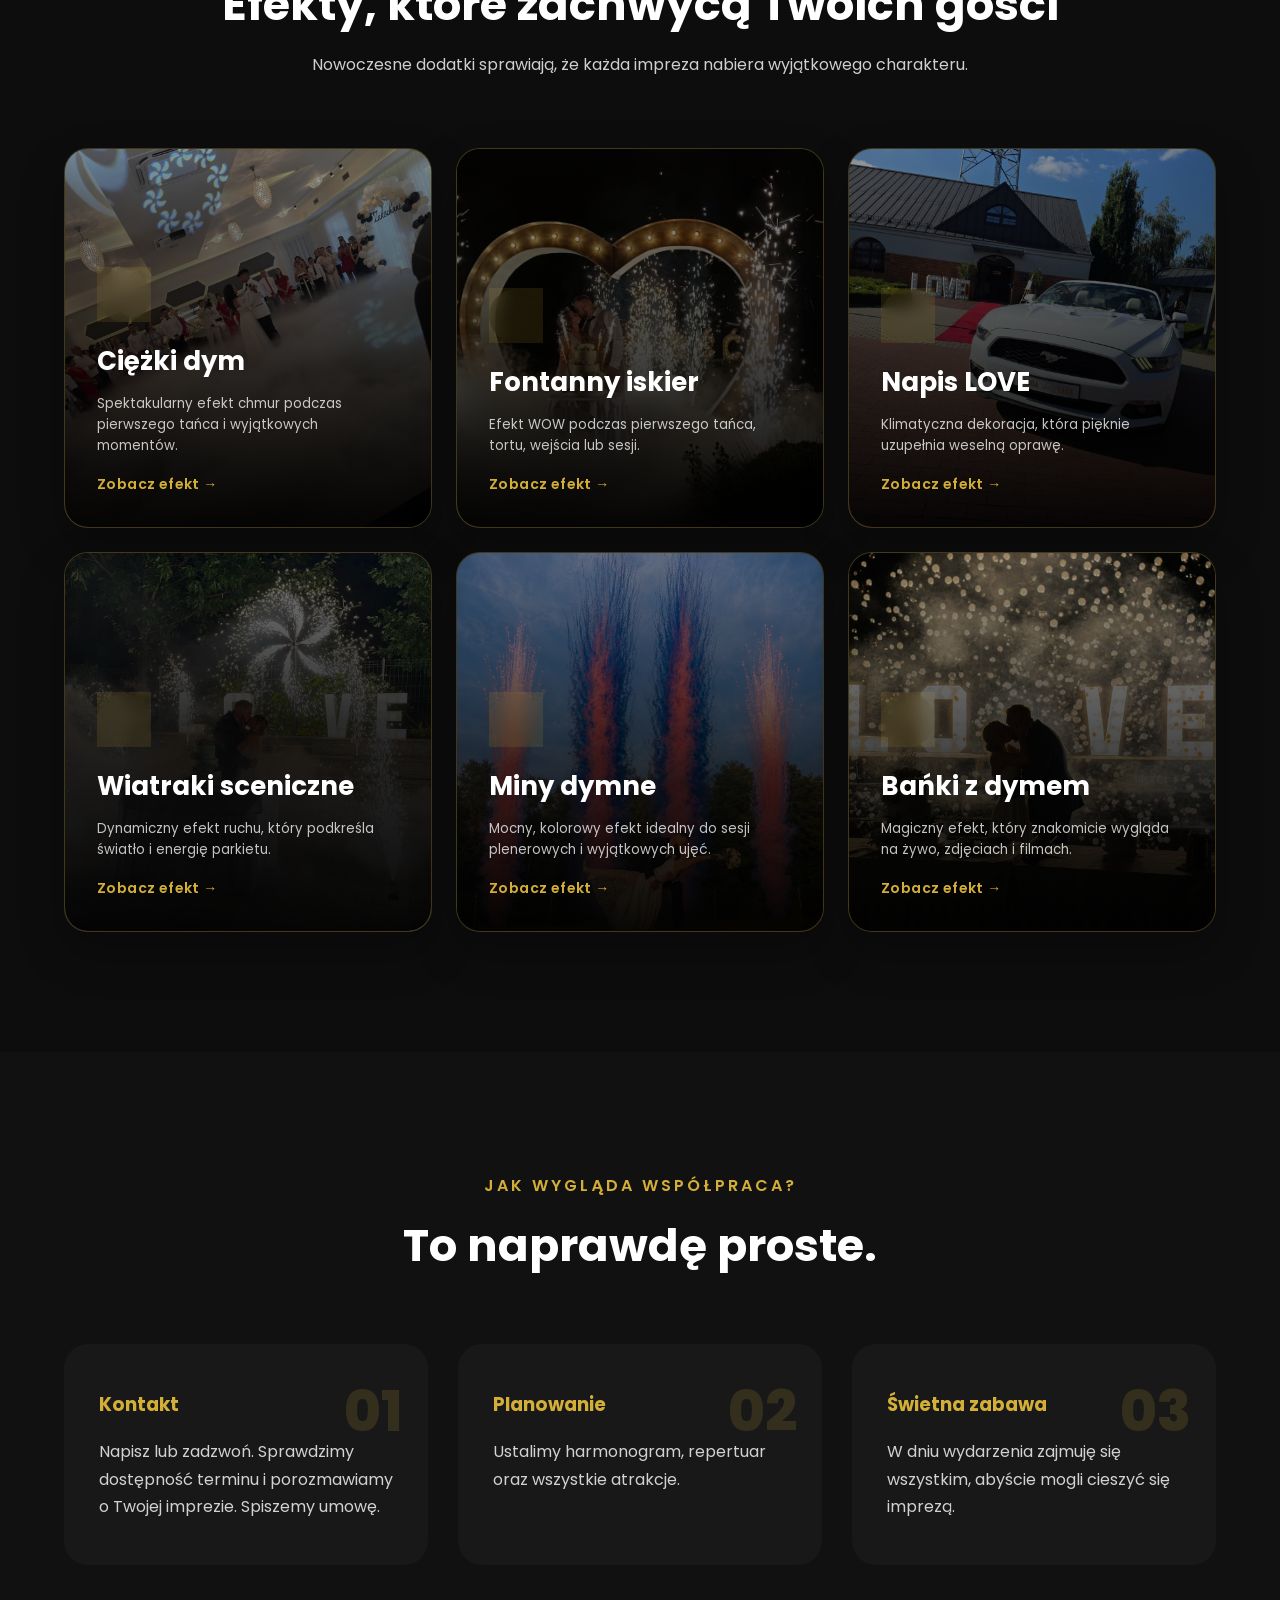
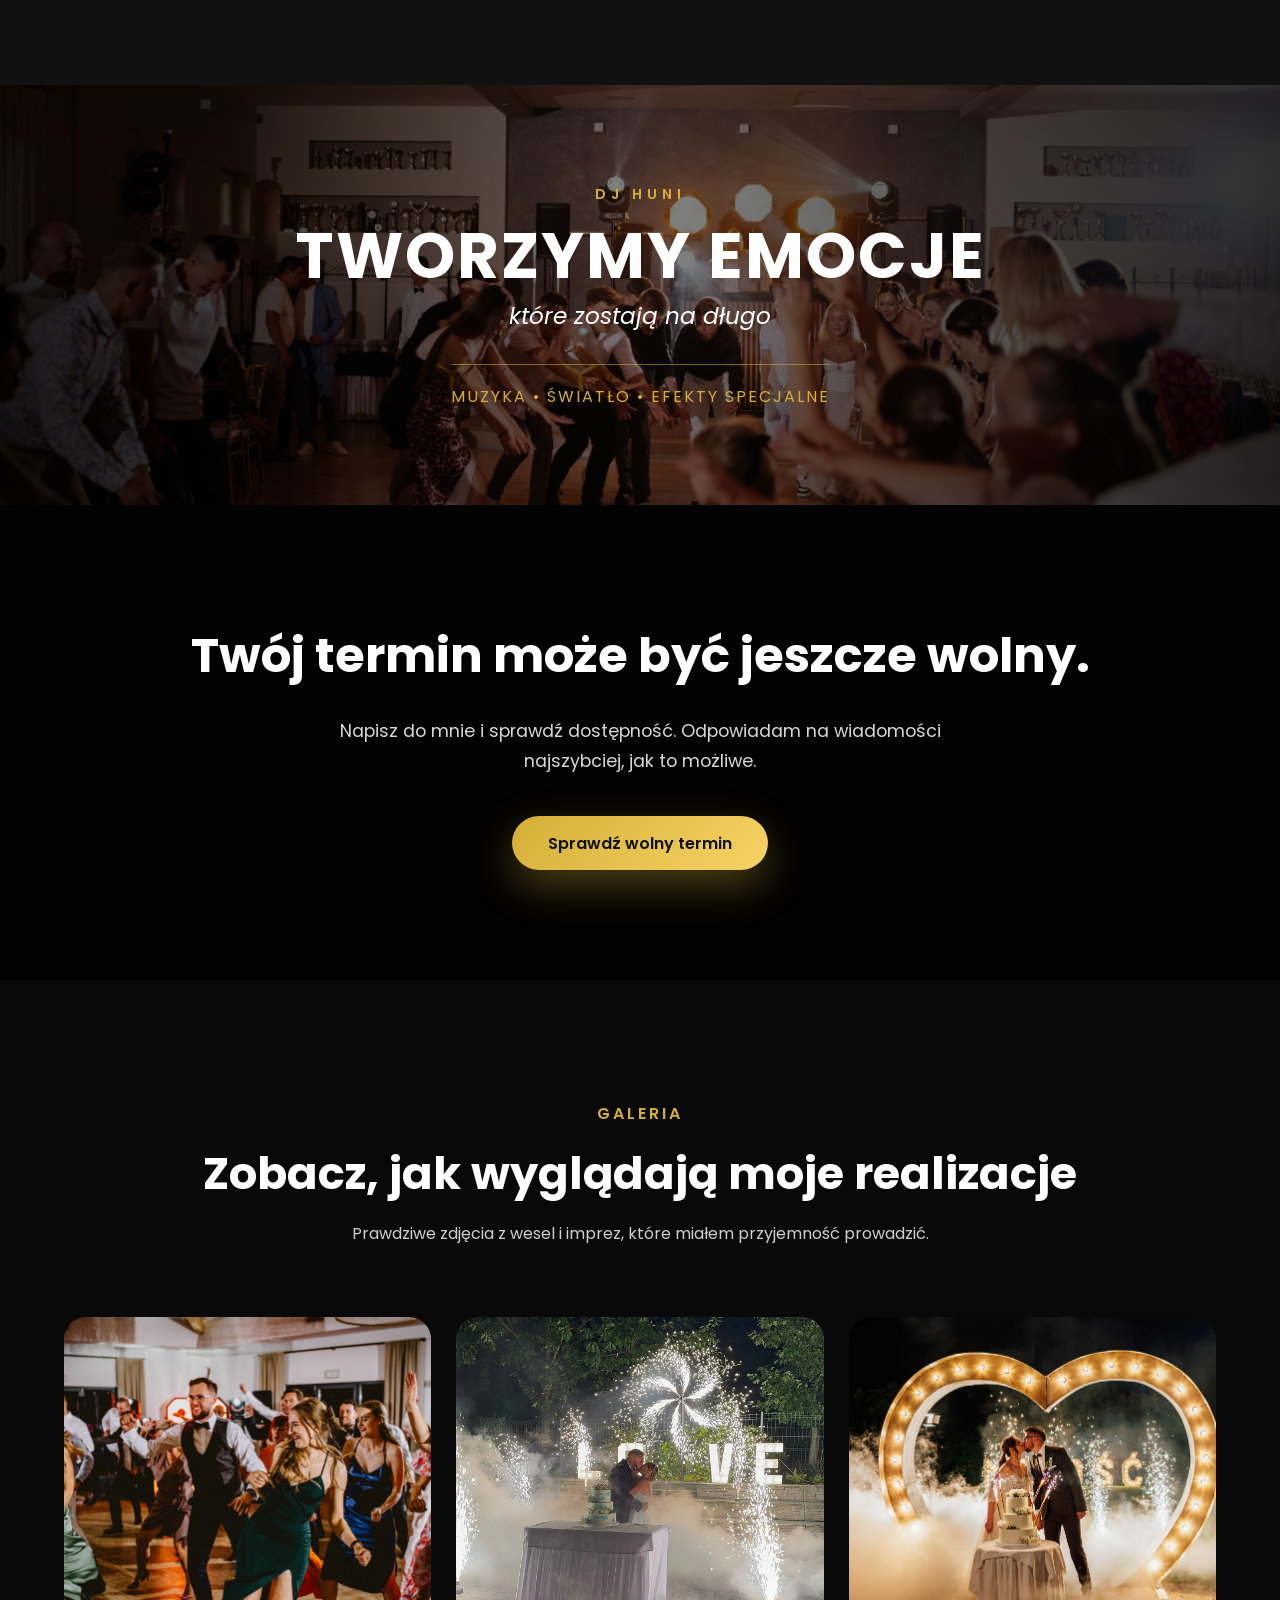
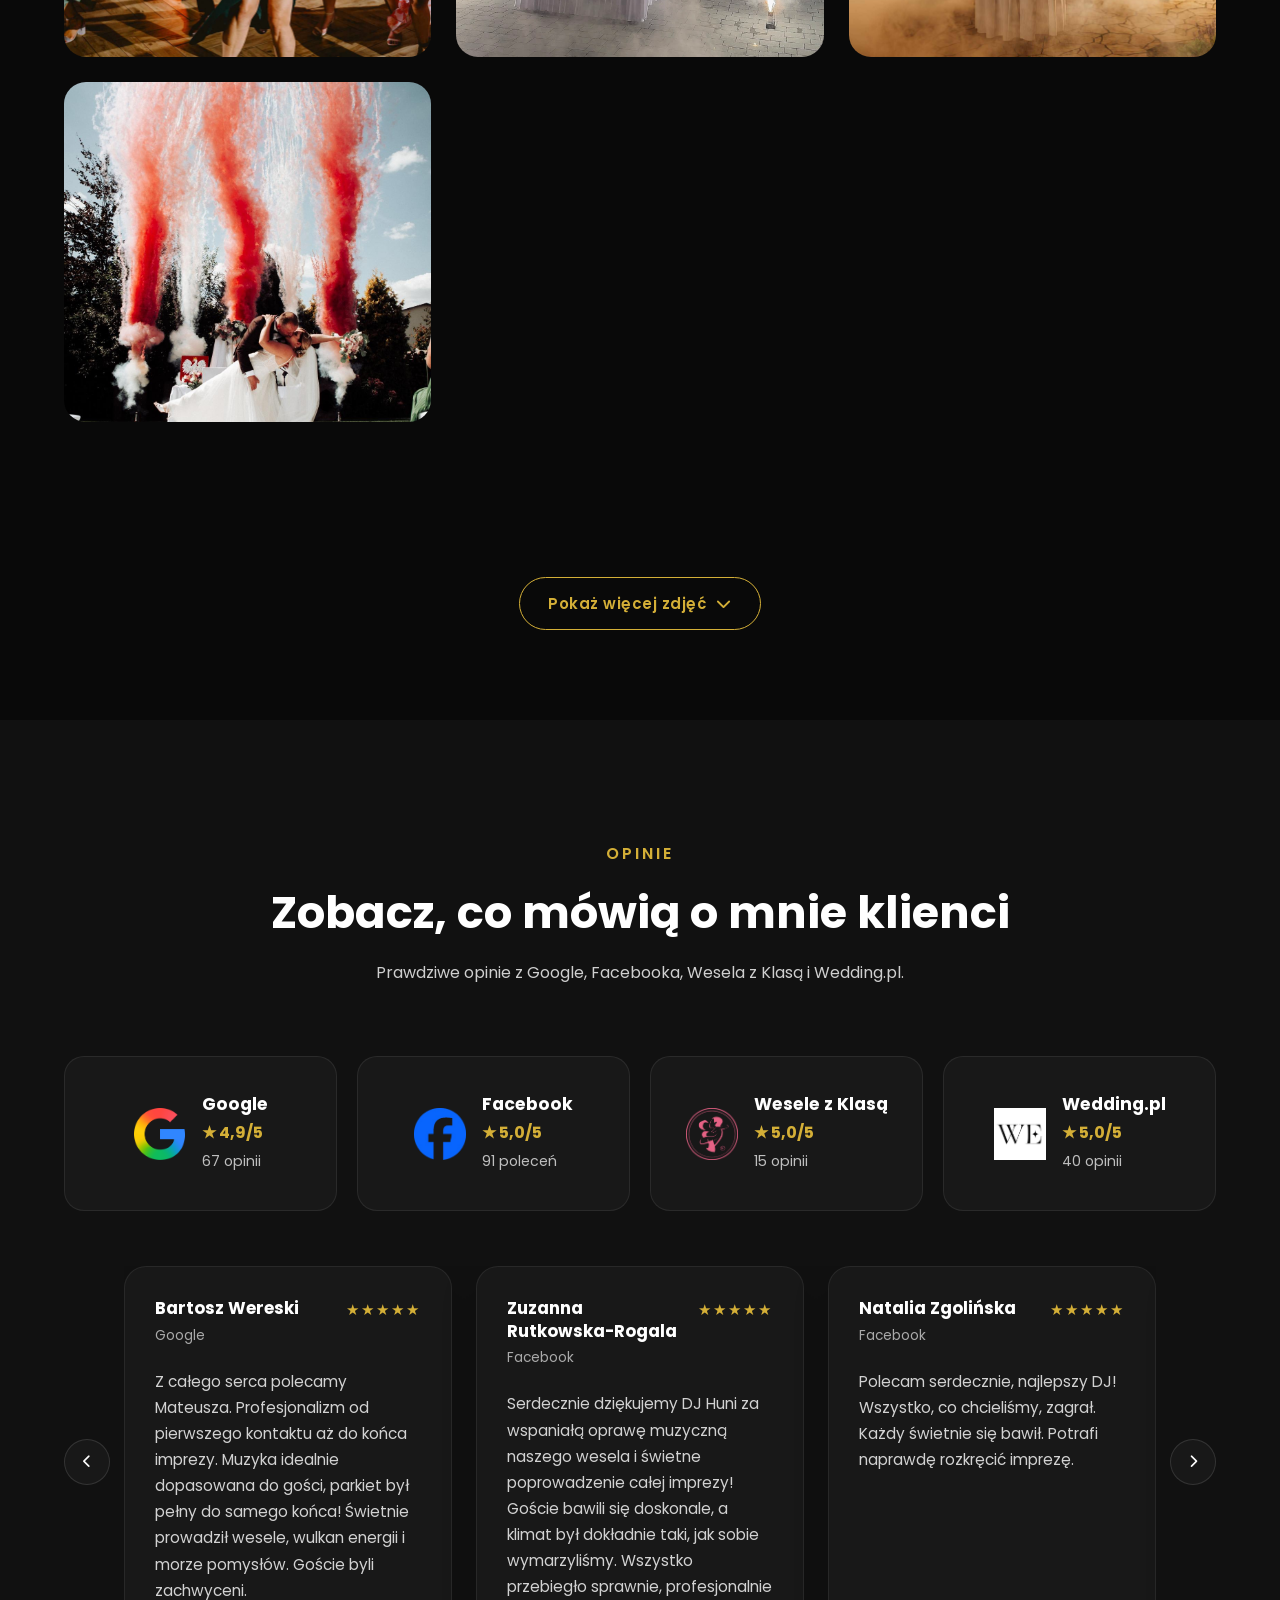
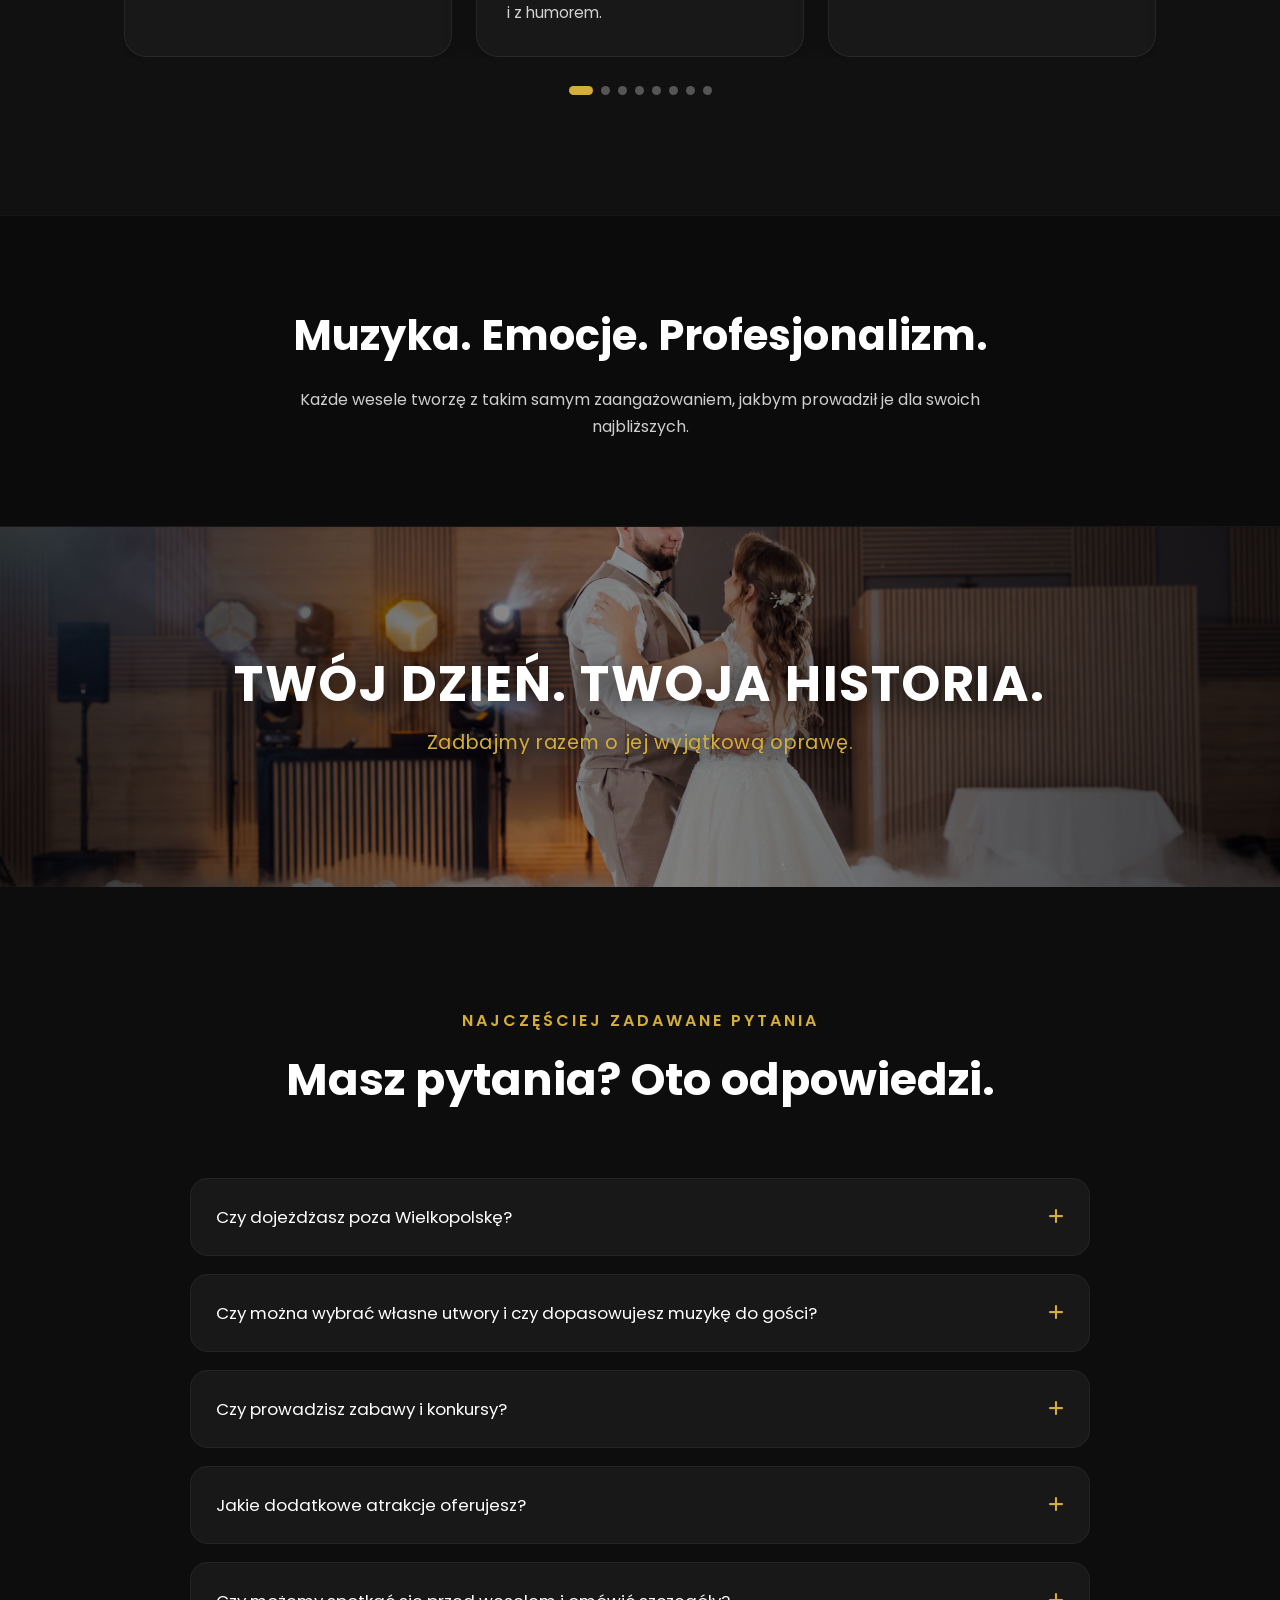
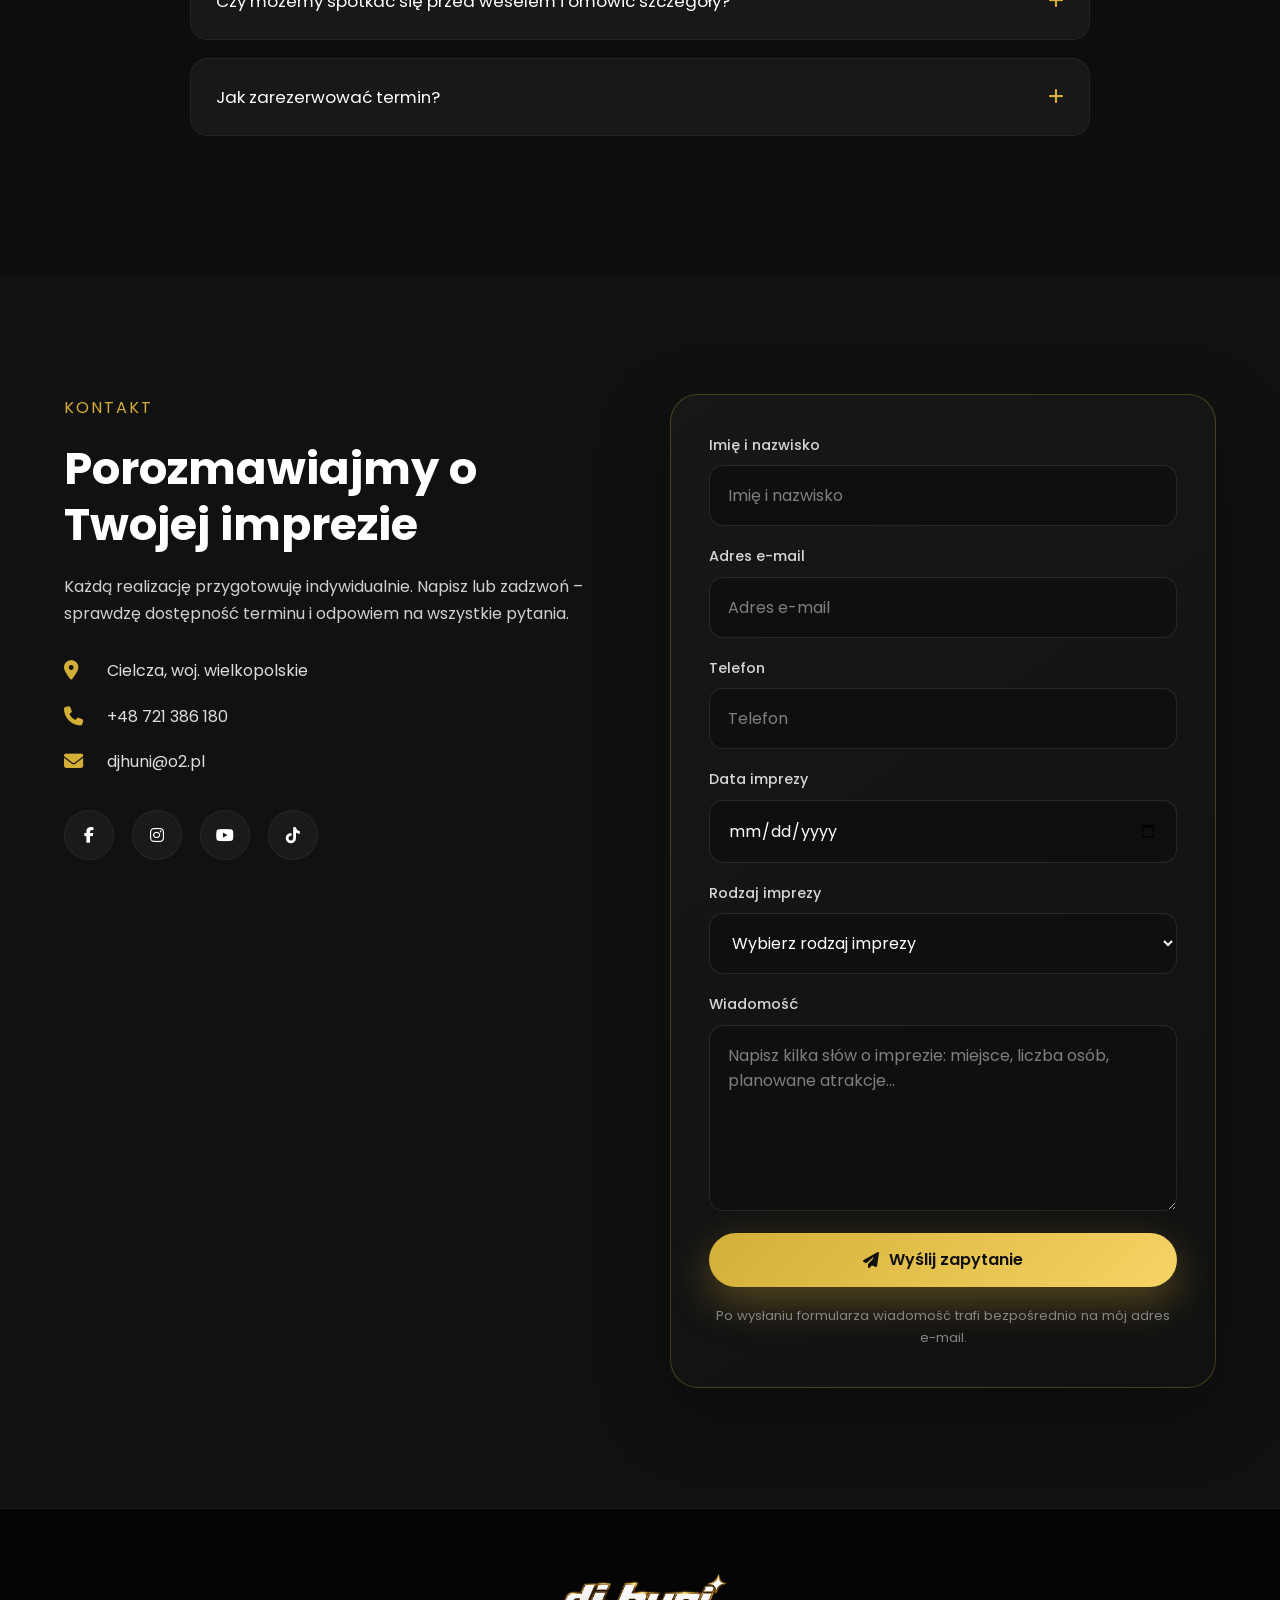
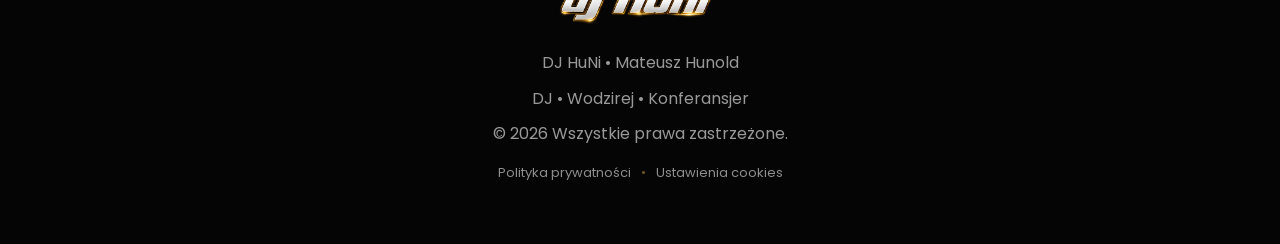
==== commit d6573adb: "Update index.html" ====
--- a/index.html
+++ b/index.html
@@ -3154,31 +3154,7 @@
     </a>
 
 </div>
-    <script>
-(function () {
-
-    const btn = document.getElementById("showMoreGallery");
-    const gallery = document.getElementById("moreGallery");
-
-    if (!btn || !gallery) {
-        console.log("Nie znaleziono przycisku lub galerii");
-        return;
-    }
-
-    btn.addEventListener("click", function () {
-
-        const opened = gallery.classList.toggle("active");
-
-        btn.classList.toggle("active", opened);
-
-        btn.innerHTML = opened
-            ? 'Pokaż mniej zdjęć <i class="fa-solid fa-chevron-up"></i>'
-            : 'Pokaż więcej zdjęć <i class="fa-solid fa-chevron-down"></i>';
-
-    });
-
-})();
-</script>
+   
 </body>
 
 </html>
